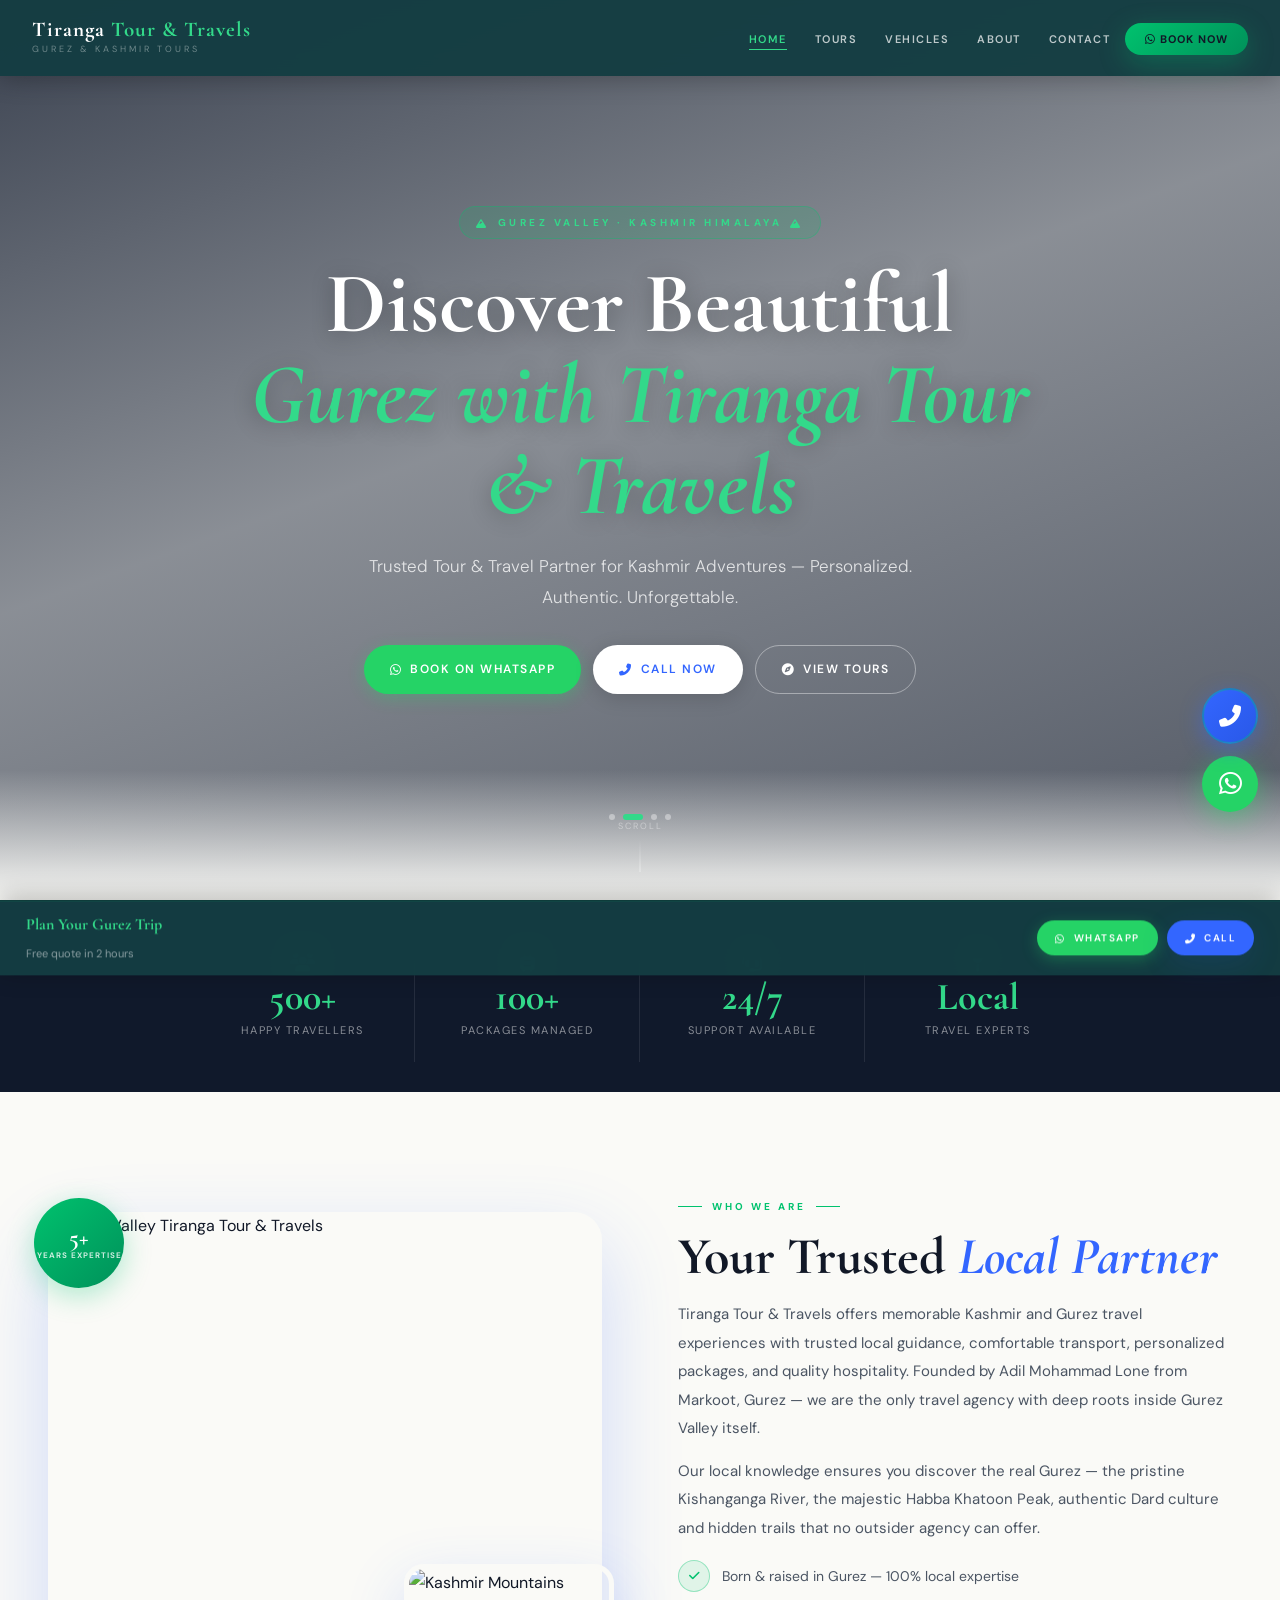
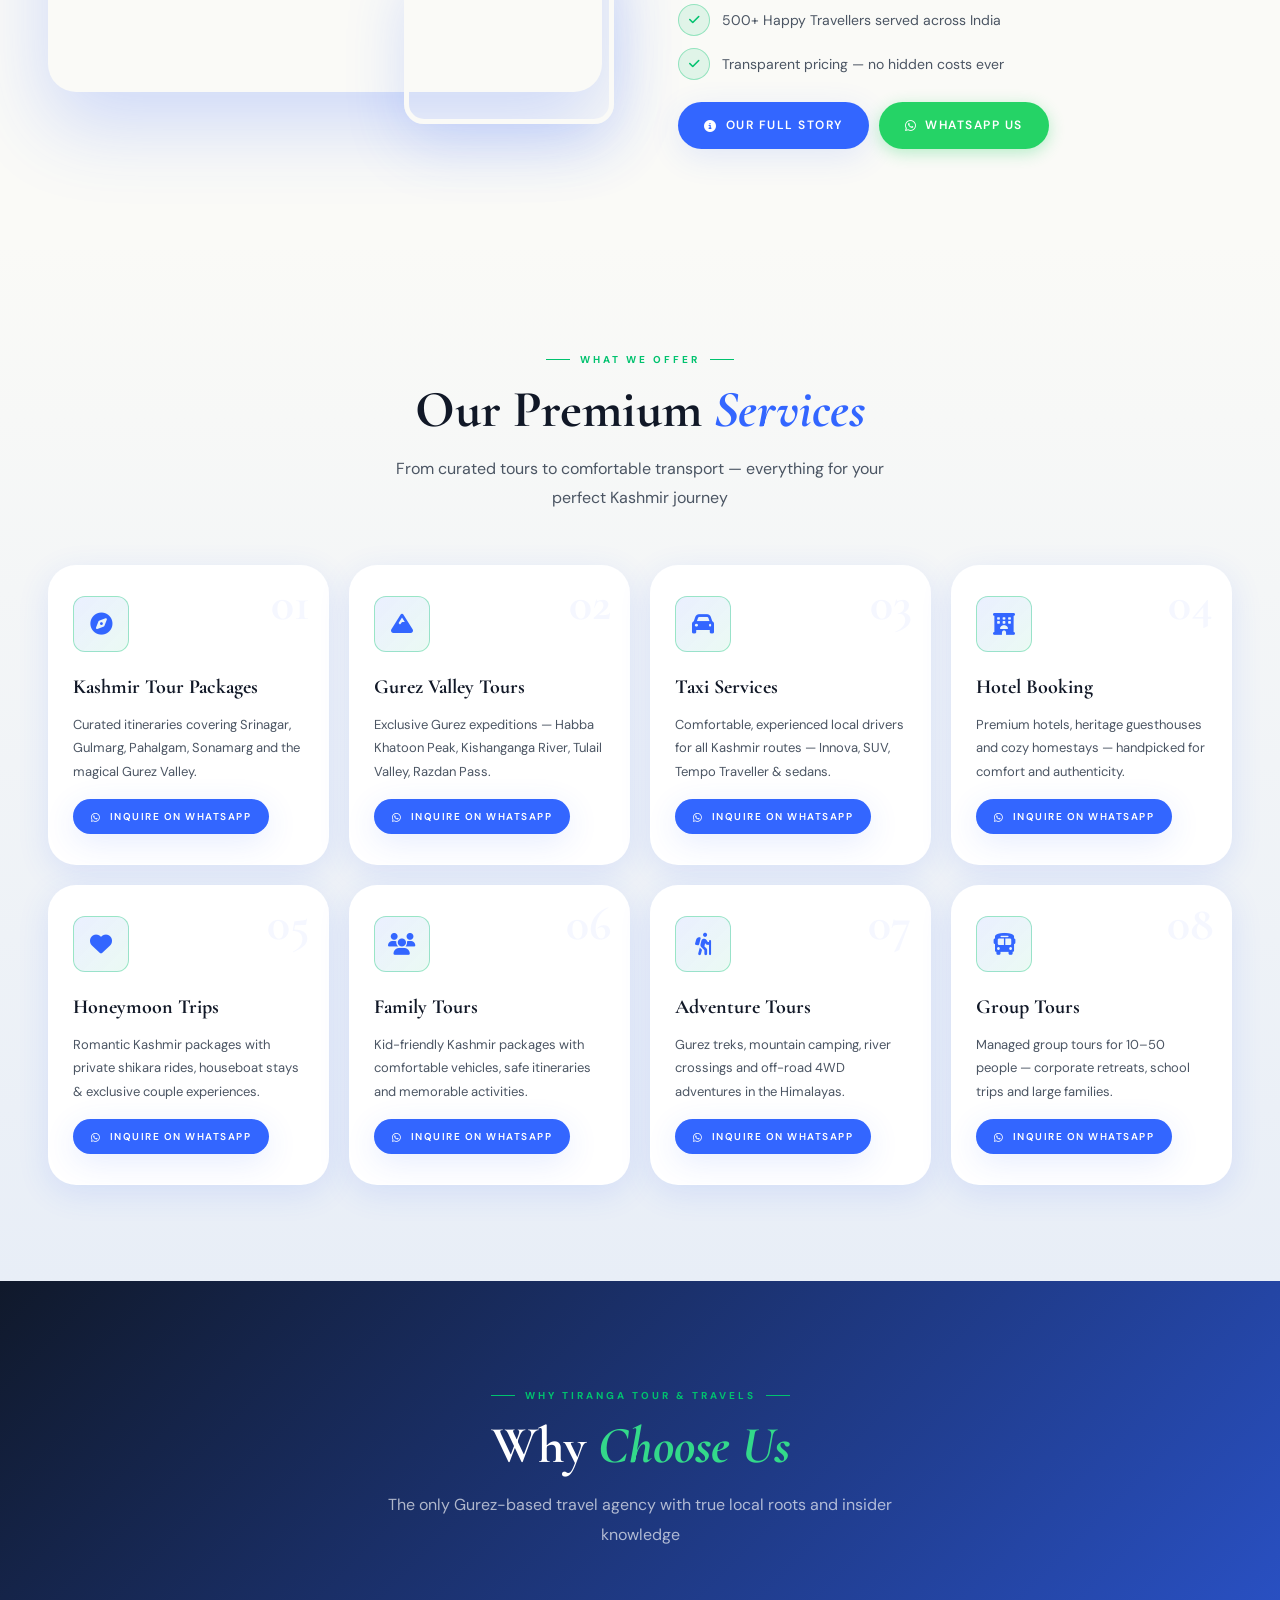
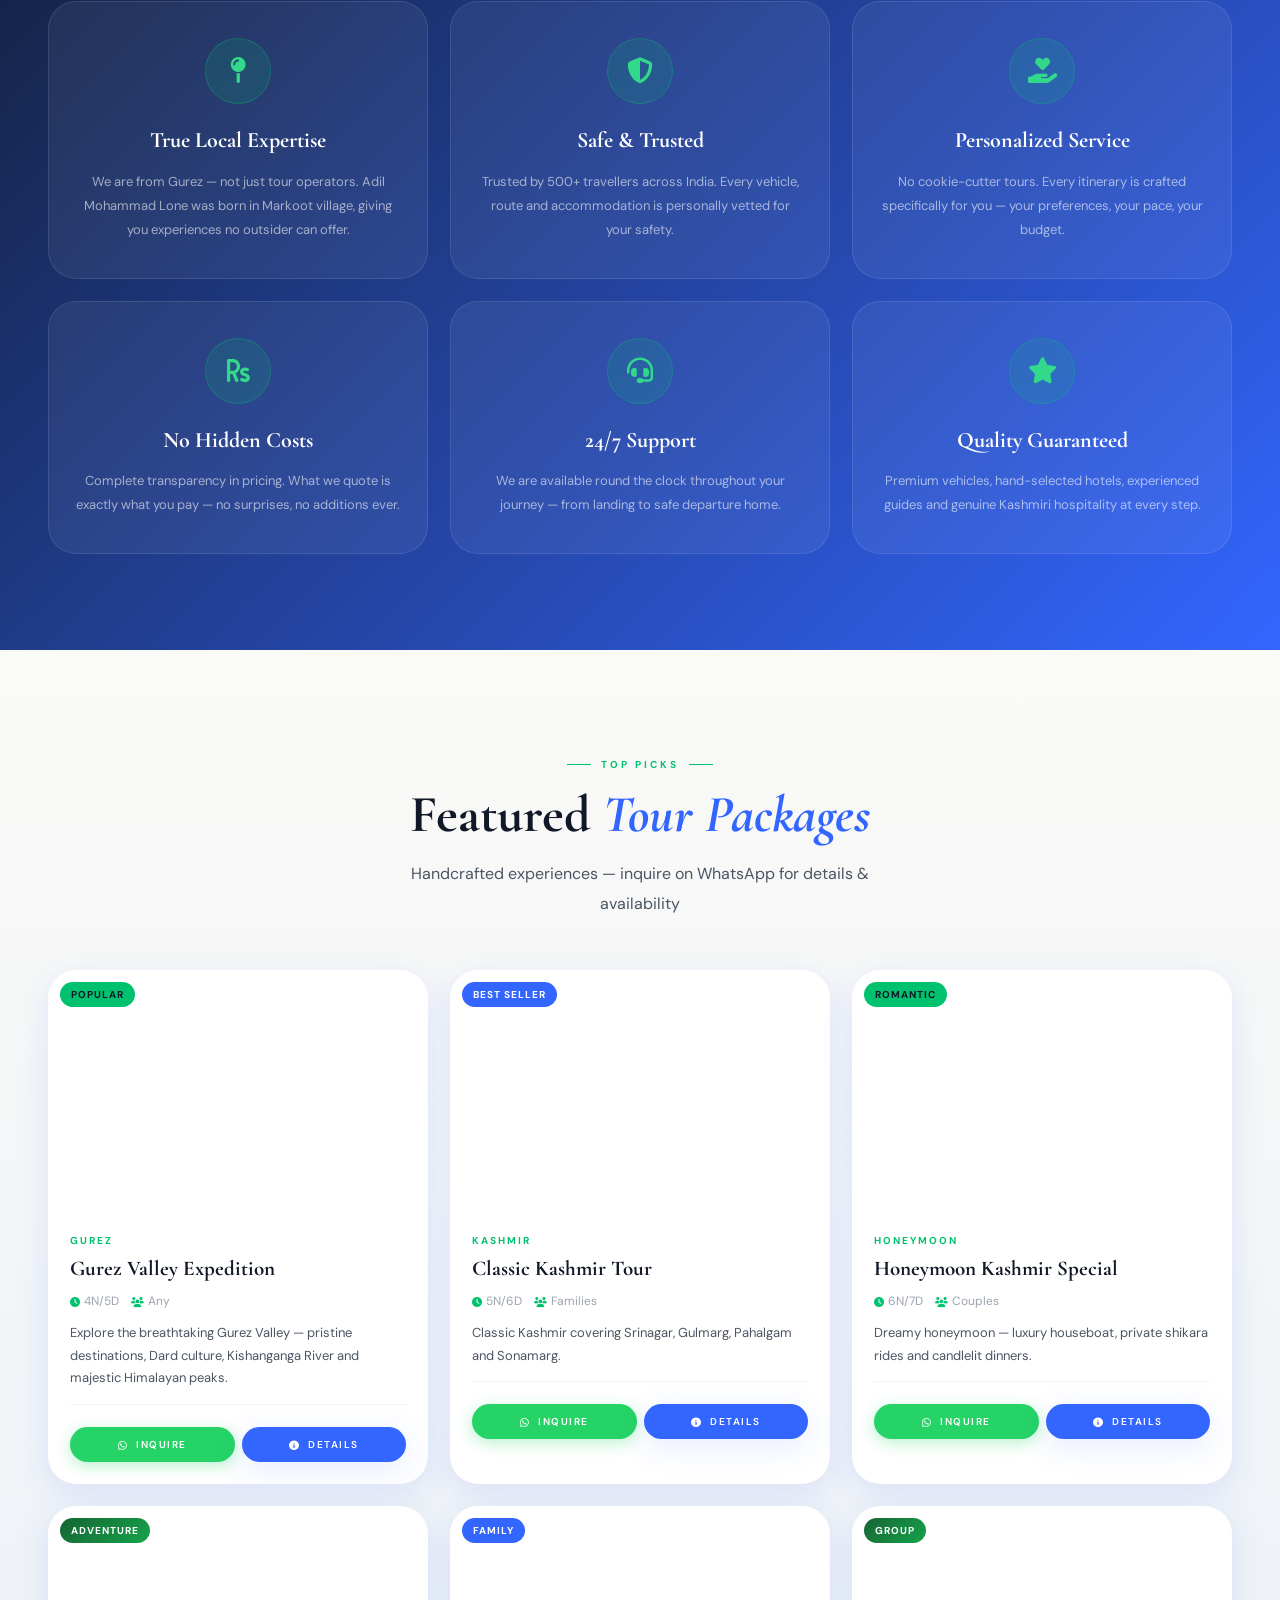
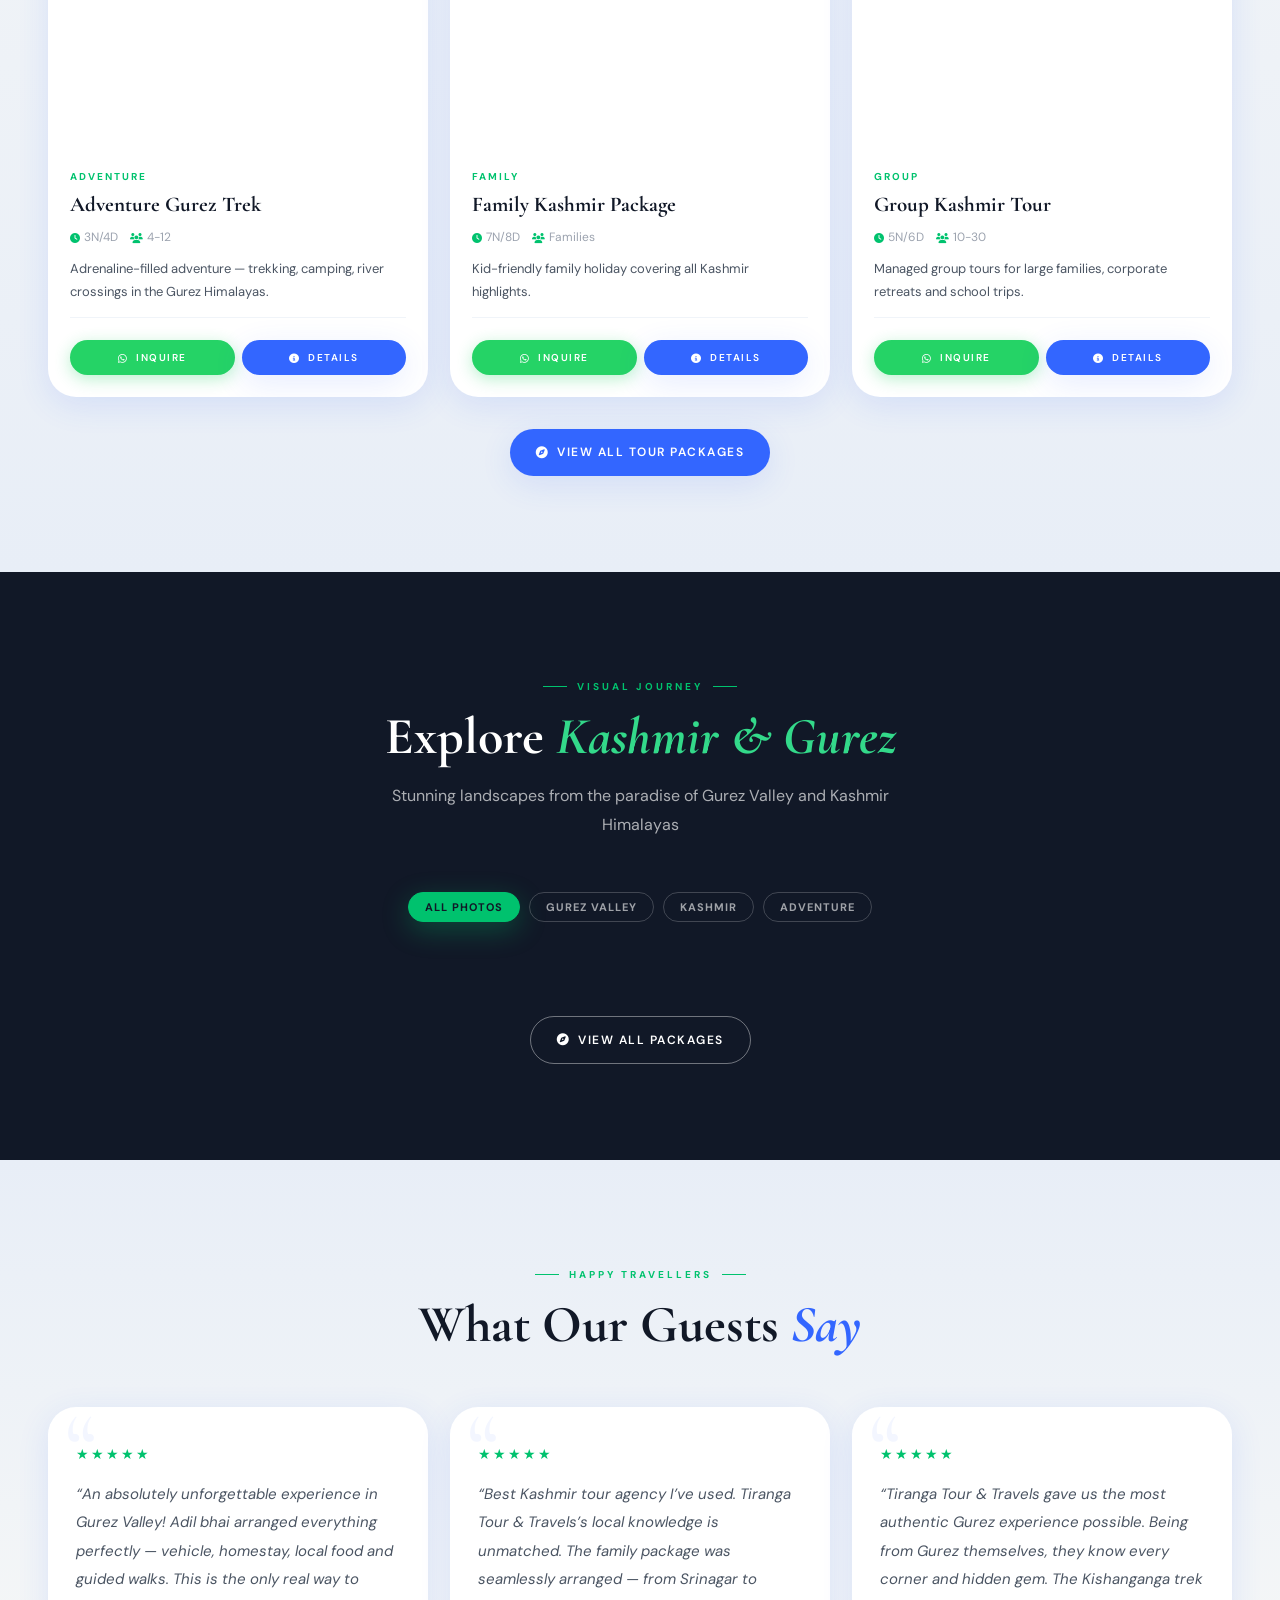
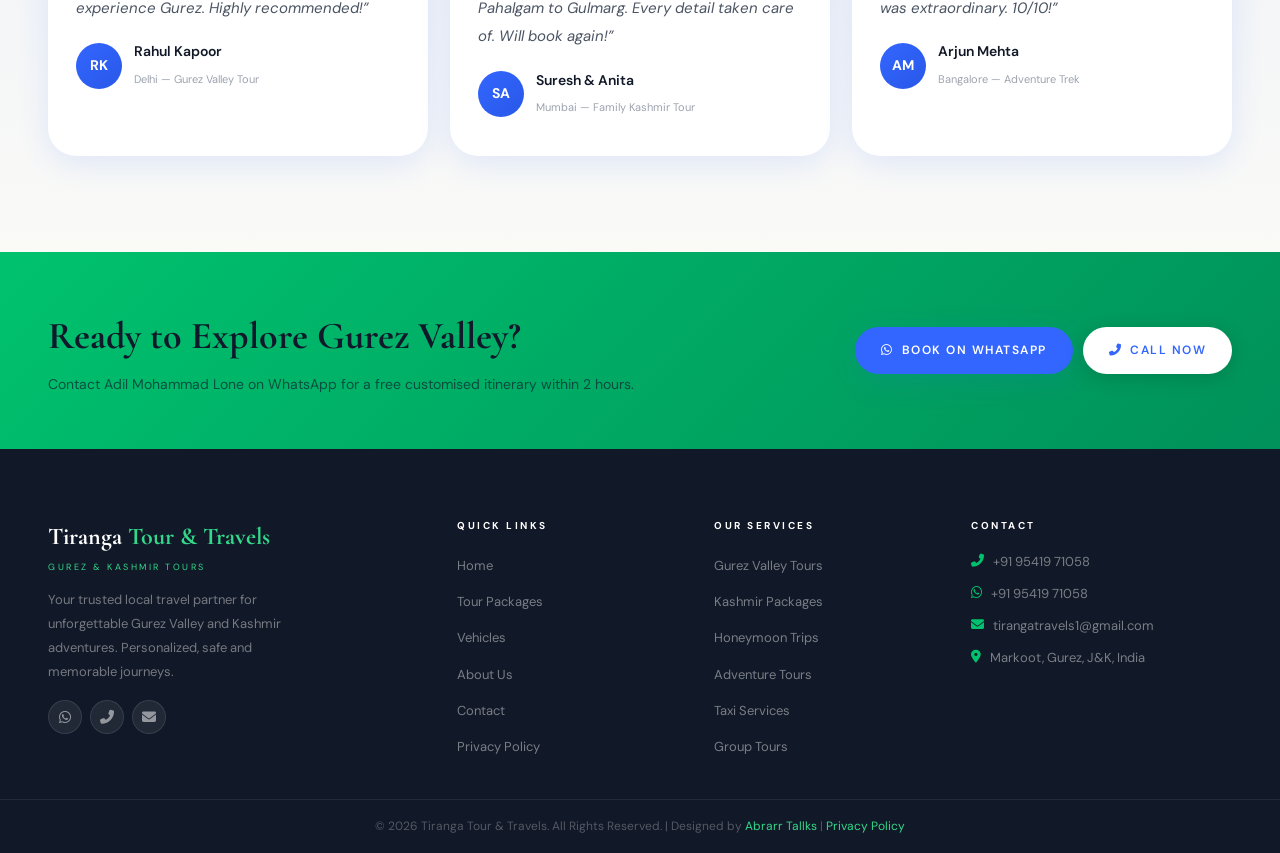
==== index.html @ 7d872a72 "Add files via upload" ====
<!DOCTYPE html>
<html lang="en">
<head>
<meta charset="UTF-8"/>
<meta name="google-site-verification" content="Ntysfg0REBd3hA26ln-rjFmcVP-S82gFwpLmCrUoVBM" />
<meta name="viewport" content="width=device-width,initial-scale=1.0,viewport-fit=cover"/>
<title>Tiranga Tour &amp; Travels – Gurez Valley & Kashmir Tour Packages | Adil Mohammad Lone</title>
<meta name="description" content="Tiranga Tour &amp; Travels offers premium Gurez Valley and Kashmir tour packages, taxi services by Adil Mohammad Lone. Call +91 9541971058. Markoot, Gurez J&K."/>
<link rel="canonical" href="https://tirangatourandtravels.com"/>
<meta property="og:title" content="Tiranga Tour &amp; Travels – Gurez Valley & Kashmir Tour Packages | Adil Mohammad Lone"/>
<meta property="og:description" content="Tiranga Tour &amp; Travels offers premium Gurez Valley and Kashmir tour packages, taxi services by Adil Mohammad Lone. Call +91 9541971058. Markoot, Gurez J&K."/>
<meta property="og:image" content="https://images.unsplash.com/photo-1626714638456-5f14c9427ad4?w=1200&q=80"/>
<link rel="icon" type="image/png" href="favicon.png"/>
<link rel="preconnect" href="https://fonts.googleapis.com"/>
<link href="https://fonts.googleapis.com/css2?family=Cormorant+Garamond:ital,wght@0,400;0,600;0,700;1,400;1,600&family=DM+Sans:wght@300;400;500;600;700&display=swap" rel="stylesheet"/>
<link rel="stylesheet" href="https://cdnjs.cloudflare.com/ajax/libs/font-awesome/6.5.0/css/all.min.css"/>
<link rel="stylesheet" href="style.css"/>
  
</head>
<body><div id="pageLoader"><div class="loader-brand">Tiranga<span> Tour &amp; Travels</span></div><div class="loader-orbit"></div></div><nav id="nav" class="solid">
  <div class="nav-wrap">
    <a href="index.html" class="nav-brand">
      <div class="nav-brand-name">Tiranga<span> Tour &amp; Travels</span></div>
      <div class="nav-brand-sub">Gurez &amp; Kashmir Tours</div>
    </a>
    <ul class="nav-links" id="navLinks">
      <li><a href="index.html" class="active">Home</a></li>
      <li><a href="tours.html">Tours</a></li>
      <li><a href="cars.html">Vehicles</a></li>
      <li><a href="about.html">About</a></li>
      <li><a href="contact.html">Contact</a></li>
      <li><a href="https://wa.me/919541971058?text=Hi%20Tiranga%20Tour%20%26%20Travels!%20I%20want%20to%20enquire%20about%20a%20Kashmir%2FGurez%20trip." target="_blank" class="nav-cta"><i class="fab fa-whatsapp"></i> Book Now</a></li>
    </ul>
    <button class="nav-hbg" id="navHbg" aria-label="Menu"><span></span><span></span><span></span></button>
  </div>
</nav>
<!-- HERO -->
<section class="hero" id="home">
  <div class="h-slide on" style="position:absolute;inset:0;background:url('https://images.unsplash.com/photo-1566837497312-7be7830ae9b1?q=80&w=1074&auto=format&fit=crop&ixlib=rb-4.1.0&ixid=M3wxMjA3fDB8MHxwaG90by1wYWdlfHx8fGVufDB8fHx8fA%3D%3D=90') center 35%/cover;transition:opacity 1.4s ease"></div>
  <div class="h-slide" style="position:absolute;inset:0;background:url('https://images.unsplash.com/photo-1609115452706-76f80756dbf0?q=80&w=1176&auto=format&fit=crop&ixlib=rb-4.1.0&ixid=M3wxMjA3fDB8MHxwaG90by1wYWdlfHx8fGVufDB8fHx8fA%3D%3D=90') center/cover;opacity:0;transition:opacity 1.4s ease"></div>
  <div class="h-slide" style="position:absolute;inset:0;background:url('https://images.unsplash.com/photo-1644979623216-8229a2686299?q=80&w=1170&auto=format&fit=crop&ixlib=rb-4.1.0&ixid=M3wxMjA3fDB8MHxwaG90by1wYWdlfHx8fGVufDB8fHx8fA%3D%3D=90') center/cover;opacity:0;transition:opacity 1.4s ease"></div>
  <div class="h-slide" style="position:absolute;inset:0;background:url('https://images.unsplash.com/photo-1644970149898-8bfa995e54b7?q=80&w=1170&auto=format&fit=crop&ixlib=rb-4.1.0&ixid=M3wxMjA3fDB8MHxwaG90by1wYWdlfHx8fGVufDB8fHx8fA%3D%3D=90') center/cover;opacity:0;transition:opacity 1.4s ease"></div>
  <div class="hero-ov"></div>
  <div class="hero-bot"></div>
  <div class="hero-cnt">
    <div class="hero-eyebrow"><i class="fas fa-mountain"></i> Gurez Valley &middot; Kashmir Himalaya <i class="fas fa-mountain"></i></div>
    <h1 class="hero-title">Discover Beautiful<em>Gurez with Tiranga Tour &amp; Travels</em></h1>
    <p class="hero-sub">Trusted Tour &amp; Travel Partner for Kashmir Adventures &mdash; Personalized. Authentic. Unforgettable.</p>
    <div class="hero-btns">
      <a href="https://wa.me/919541971058?text=Hi%20Tiranga%20Tour%20%26%20Travels!%20I%20want%20to%20enquire%20about%20a%20Kashmir%2FGurez%20trip." target="_blank" class="btn btn-wa"><i class="fab fa-whatsapp"></i> Book on WhatsApp</a>
      <a href="tel:+919541971058" class="btn btn-white"><i class="fas fa-phone-alt"></i> Call Now</a>
      <a href="tours.html" class="btn btn-outline"><i class="fas fa-compass"></i> View Tours</a>
    </div>
  </div>
  <div id="heroDots" style="position:absolute;bottom:clamp(44px,7vw,80px);left:50%;transform:translateX(-50%);z-index:3;display:flex;gap:8px"></div>
  <div class="hero-scroll"><span>Scroll</span><div class="hero-scroll-dot"></div></div>
</section>
<style>
.h-dot{width:6px;height:6px;border-radius:50%;background:rgba(255,255,255,.38);cursor:pointer;transition:all .32s;border:none;padding:0}
.h-dot.on{background:var(--gold-light);width:20px;border-radius:3px}
</style>

<!-- TRUST STRIP -->
<div class="trust-strip">
  <div class="wrap">
    <div class="trust-grid">
      <div class="trust-item rv"><i class="fas fa-users trust-icon"></i><span class="trust-num count" data-to="500">0</span><span class="trust-lbl">Happy Travellers</span></div>
      <div class="trust-item rv"><i class="fas fa-suitcase-rolling trust-icon"></i><span class="trust-num count" data-to="100">0</span><span class="trust-lbl">Packages Managed</span></div>
      <div class="trust-item rv"><i class="fas fa-headset trust-icon"></i><span class="trust-num">24/7</span><span class="trust-lbl">Support Available</span></div>
      <div class="trust-item rv"><i class="fas fa-map-pin trust-icon"></i><span class="trust-num">Local</span><span class="trust-lbl">Travel Experts</span></div>
    </div>
  </div>
</div>

<!-- ABOUT SNIPPET -->
<section class="sec" id="about">
  <div class="wrap">
    <div class="about-grid">
      <div class="about-imgs rvl">
        <div class="about-main"><img src="https://images.unsplash.com/photo-1590030951421-70ef3d705755?q=80&w=764&auto=format&fit=crop&ixlib=rb-4.1.0&ixid=M3wxMjA3fDB8MHxwaG90by1wYWdlfHx8fGVufDB8fHx8fA%3D%3D=85" alt="Gurez Valley Tiranga Tour &amp; Travels" loading="lazy"/></div>
        <div class="about-sm"><img src="https://images.unsplash.com/photo-1584732200355-486a95263014?q=80&w=1170&auto=format&fit=crop&ixlib=rb-4.1.0&ixid=M3wxMjA3fDB8MHxwaG90by1wYWdlfHx8fGVufDB8fHx8fA%3D%3D=80" alt="Kashmir Mountains" loading="lazy"/></div>
        <div class="about-badge"><span class="about-badge-n">5+</span><span class="about-badge-t">Years Expertise</span></div>
      </div>
      <div class="rvr">
        <div class="lbl">Who We Are</div>
        <h2 class="ttl">Your Trusted <em>Local Partner</em></h2>
        <p style="font-size:clamp(13px,2vw,15px);color:var(--text2);line-height:1.9;margin-bottom:14px">Tiranga Tour &amp; Travels offers memorable Kashmir and Gurez travel experiences with trusted local guidance, comfortable transport, personalized packages, and quality hospitality. Founded by Adil Mohammad Lone from Markoot, Gurez &mdash; we are the only travel agency with deep roots inside Gurez Valley itself.</p>
        <p style="font-size:clamp(13px,2vw,15px);color:var(--text2);line-height:1.9;margin-bottom:18px">Our local knowledge ensures you discover the real Gurez &mdash; the pristine Kishanganga River, the majestic Habba Khatoon Peak, authentic Dard culture and hidden trails that no outsider agency can offer.</p>
        <div class="about-hl"><i class="fas fa-check"></i> Born &amp; raised in Gurez &mdash; 100% local expertise</div>
        <div class="about-hl"><i class="fas fa-check"></i> 500+ Happy Travellers served across India</div>
        <div class="about-hl"><i class="fas fa-check"></i> Transparent pricing &mdash; no hidden costs ever</div>
        <div style="display:flex;gap:10px;flex-wrap:wrap;margin-top:22px">
          <a href="about.html" class="btn btn-royal"><i class="fas fa-info-circle"></i> Our Full Story</a>
          <a href="https://wa.me/919541971058?text=Hi%20Tiranga%20Tour%20%26%20Travels!%20I%20want%20to%20enquire%20about%20a%20Kashmir%2FGurez%20trip." target="_blank" class="btn btn-wa"><i class="fab fa-whatsapp"></i> WhatsApp Us</a>
        </div>
      </div>
    </div>
  </div>
</section>

<!-- SERVICES -->
<section class="sec services-bg" id="services">
  <div class="wrap">
    <div class="sh c rv">
      <div class="lbl">What We Offer</div>
      <h2 class="ttl">Our Premium <em>Services</em></h2>
      <p class="sub-txt">From curated tours to comfortable transport &mdash; everything for your perfect Kashmir journey</p>
    </div>
    <div class="svc-grid">
      <div class="svc-card rv"><div class="svc-num">01</div><div class="svc-ico"><i class="fas fa-compass"></i></div><h3>Kashmir Tour Packages</h3><p>Curated itineraries covering Srinagar, Gulmarg, Pahalgam, Sonamarg and the magical Gurez Valley.</p><a href="https://wa.me/919541971058?text=Hi%20Tiranga%20Tour%20%26%20Travels!%20I%20want%20to%20enquire%20about%20a%20Kashmir%2FGurez%20trip." target="_blank" class="btn btn-royal btn-sm"><i class="fab fa-whatsapp"></i> Inquire on WhatsApp</a></div>
      <div class="svc-card rv"><div class="svc-num">02</div><div class="svc-ico"><i class="fas fa-mountain"></i></div><h3>Gurez Valley Tours</h3><p>Exclusive Gurez expeditions &mdash; Habba Khatoon Peak, Kishanganga River, Tulail Valley, Razdan Pass.</p><a href="https://wa.me/919541971058?text=Hi%20Tiranga%20Tour%20%26%20Travels!%20I%20want%20to%20enquire%20about%20a%20Kashmir%2FGurez%20trip." target="_blank" class="btn btn-royal btn-sm"><i class="fab fa-whatsapp"></i> Inquire on WhatsApp</a></div>
      <div class="svc-card rv"><div class="svc-num">03</div><div class="svc-ico"><i class="fas fa-car"></i></div><h3>Taxi Services</h3><p>Comfortable, experienced local drivers for all Kashmir routes &mdash; Innova, SUV, Tempo Traveller &amp; sedans.</p><a href="https://wa.me/919541971058?text=Hi%20Tiranga%20Tour%20%26%20Travels!%20I%20want%20to%20enquire%20about%20a%20Kashmir%2FGurez%20trip." target="_blank" class="btn btn-royal btn-sm"><i class="fab fa-whatsapp"></i> Inquire on WhatsApp</a></div>
      <div class="svc-card rv"><div class="svc-num">04</div><div class="svc-ico"><i class="fas fa-hotel"></i></div><h3>Hotel Booking</h3><p>Premium hotels, heritage guesthouses and cozy homestays &mdash; handpicked for comfort and authenticity.</p><a href="https://wa.me/919541971058?text=Hi%20Tiranga%20Tour%20%26%20Travels!%20I%20want%20to%20enquire%20about%20a%20Kashmir%2FGurez%20trip." target="_blank" class="btn btn-royal btn-sm"><i class="fab fa-whatsapp"></i> Inquire on WhatsApp</a></div>
      <div class="svc-card rv"><div class="svc-num">05</div><div class="svc-ico"><i class="fas fa-heart"></i></div><h3>Honeymoon Trips</h3><p>Romantic Kashmir packages with private shikara rides, houseboat stays &amp; exclusive couple experiences.</p><a href="https://wa.me/919541971058?text=Hi%20Tiranga%20Tour%20%26%20Travels!%20I%20want%20to%20enquire%20about%20a%20Kashmir%2FGurez%20trip." target="_blank" class="btn btn-royal btn-sm"><i class="fab fa-whatsapp"></i> Inquire on WhatsApp</a></div>
      <div class="svc-card rv"><div class="svc-num">06</div><div class="svc-ico"><i class="fas fa-users"></i></div><h3>Family Tours</h3><p>Kid-friendly Kashmir packages with comfortable vehicles, safe itineraries and memorable activities.</p><a href="https://wa.me/919541971058?text=Hi%20Tiranga%20Tour%20%26%20Travels!%20I%20want%20to%20enquire%20about%20a%20Kashmir%2FGurez%20trip." target="_blank" class="btn btn-royal btn-sm"><i class="fab fa-whatsapp"></i> Inquire on WhatsApp</a></div>
      <div class="svc-card rv"><div class="svc-num">07</div><div class="svc-ico"><i class="fas fa-hiking"></i></div><h3>Adventure Tours</h3><p>Gurez treks, mountain camping, river crossings and off-road 4WD adventures in the Himalayas.</p><a href="https://wa.me/919541971058?text=Hi%20Tiranga%20Tour%20%26%20Travels!%20I%20want%20to%20enquire%20about%20a%20Kashmir%2FGurez%20trip." target="_blank" class="btn btn-royal btn-sm"><i class="fab fa-whatsapp"></i> Inquire on WhatsApp</a></div>
      <div class="svc-card rv"><div class="svc-num">08</div><div class="svc-ico"><i class="fas fa-bus"></i></div><h3>Group Tours</h3><p>Managed group tours for 10&ndash;50 people &mdash; corporate retreats, school trips and large families.</p><a href="https://wa.me/919541971058?text=Hi%20Tiranga%20Tour%20%26%20Travels!%20I%20want%20to%20enquire%20about%20a%20Kashmir%2FGurez%20trip." target="_blank" class="btn btn-royal btn-sm"><i class="fab fa-whatsapp"></i> Inquire on WhatsApp</a></div>
    </div>
  </div>
</section>

<!-- WHY US -->
<section class="sec why-bg" id="why">
  <div class="wrap">
    <div class="sh c rv">
      <div class="lbl" style="color:var(--gold)">Why Tiranga Tour &amp; Travels</div>
      <h2 class="ttl lt">Why <em>Choose Us</em></h2>
      <p class="sub-txt lt">The only Gurez-based travel agency with true local roots and insider knowledge</p>
    </div>
    <div class="why-grid">
      <div class="why-card rv"><div class="why-ico"><i class="fas fa-map-pin"></i></div><h3>True Local Expertise</h3><p>We are from Gurez &mdash; not just tour operators. Adil Mohammad Lone was born in Markoot village, giving you experiences no outsider can offer.</p></div>
      <div class="why-card rv"><div class="why-ico"><i class="fas fa-shield-alt"></i></div><h3>Safe &amp; Trusted</h3><p>Trusted by 500+ travellers across India. Every vehicle, route and accommodation is personally vetted for your safety.</p></div>
      <div class="why-card rv"><div class="why-ico"><i class="fas fa-hand-holding-heart"></i></div><h3>Personalized Service</h3><p>No cookie-cutter tours. Every itinerary is crafted specifically for you &mdash; your preferences, your pace, your budget.</p></div>
      <div class="why-card rv"><div class="why-ico"><i class="fas fa-rupee-sign"></i></div><h3>No Hidden Costs</h3><p>Complete transparency in pricing. What we quote is exactly what you pay &mdash; no surprises, no additions ever.</p></div>
      <div class="why-card rv"><div class="why-ico"><i class="fas fa-headset"></i></div><h3>24/7 Support</h3><p>We are available round the clock throughout your journey &mdash; from landing to safe departure home.</p></div>
      <div class="why-card rv"><div class="why-ico"><i class="fas fa-star"></i></div><h3>Quality Guaranteed</h3><p>Premium vehicles, hand-selected hotels, experienced guides and genuine Kashmiri hospitality at every step.</p></div>
    </div>
  </div>
</section>

<!-- FEATURED TOURS -->
<section class="sec services-bg" id="tours-preview">
  <div class="wrap">
    <div class="sh c rv">
      <div class="lbl">Top Picks</div>
      <h2 class="ttl">Featured <em>Tour Packages</em></h2>
      <p class="sub-txt">Handcrafted experiences &mdash; inquire on WhatsApp for details &amp; availability</p>
    </div>
    <div class="tour-grid" id="toursGrid"></div>
    <div style="text-align:center;margin-top:32px" class="rv">
      <a href="tours.html" class="btn btn-royal"><i class="fas fa-compass"></i> View All Tour Packages</a>
    </div>
  </div>
</section>

<!-- GALLERY -->
<section class="sec gallery-bg" id="gallery">
  <div class="wrap">
    <div class="sh c rv">
      <div class="lbl" style="color:var(--gold)">Visual Journey</div>
      <h2 class="ttl lt">Explore <em>Kashmir &amp; Gurez</em></h2>
      <p class="sub-txt lt">Stunning landscapes from the paradise of Gurez Valley and Kashmir Himalayas</p>
    </div>
    <div class="gal-filter rv" id="galFilters">
      <button class="gal-btn on" data-cat="all">All Photos</button>
      <button class="gal-btn" data-cat="gurez">Gurez Valley</button>
      <button class="gal-btn" data-cat="kashmir">Kashmir</button>
      <button class="gal-btn" data-cat="adventure">Adventure</button>
    </div>
    <div class="gal-grid" id="galGrid">
      <div style="padding:40px;text-align:center;color:rgba(255,255,255,.5)"><i class="fas fa-spinner fa-spin" style="font-size:24px"></i></div>
    </div>
    <div style="text-align:center;margin-top:26px" class="rv">
      <a href="tours.html" class="btn btn-outline" style="border-color:rgba(255,255,255,.4)"><i class="fas fa-compass"></i> View All Packages</a>
    </div>
  </div>
</section>
<div class="lb" id="lb">
  <button class="lb-x" id="lbClose"><i class="fas fa-times"></i></button>
  <button class="lb-nav lb-prev" id="lbPrev"><i class="fas fa-chevron-left"></i></button>
  <img id="lbImg" src="" alt="Gallery"/>
  <p class="lb-cap" id="lbCap"></p>
  <button class="lb-nav lb-next" id="lbNext"><i class="fas fa-chevron-right"></i></button>
</div>

<!-- TESTIMONIALS -->
<section class="sec testi-bg">
  <div class="wrap">
    <div class="sh c rv"><div class="lbl">Happy Travellers</div><h2 class="ttl">What Our Guests <em>Say</em></h2></div>
    <div class="testi-grid">
      <div class="testi-card rv">
        <div class="testi-stars">&#9733;&#9733;&#9733;&#9733;&#9733;</div>
        <p>&ldquo;An absolutely unforgettable experience in Gurez Valley! Adil bhai arranged everything perfectly &mdash; vehicle, homestay, local food and guided walks. This is the only real way to experience Gurez. Highly recommended!&rdquo;</p>
        <div class="testi-auth"><div class="testi-av">RK</div><div><strong>Rahul Kapoor</strong><span>Delhi &mdash; Gurez Valley Tour</span></div></div>
      </div>
      <div class="testi-card rv">
        <div class="testi-stars">&#9733;&#9733;&#9733;&#9733;&#9733;</div>
        <p>&ldquo;Best Kashmir tour agency I&rsquo;ve used. Tiranga Tour &amp; Travels&rsquo;s local knowledge is unmatched. The family package was seamlessly arranged &mdash; from Srinagar to Pahalgam to Gulmarg. Every detail taken care of. Will book again!&rdquo;</p>
        <div class="testi-auth"><div class="testi-av">SA</div><div><strong>Suresh &amp; Anita</strong><span>Mumbai &mdash; Family Kashmir Tour</span></div></div>
      </div>
      <div class="testi-card rv">
        <div class="testi-stars">&#9733;&#9733;&#9733;&#9733;&#9733;</div>
        <p>&ldquo;Tiranga Tour &amp; Travels gave us the most authentic Gurez experience possible. Being from Gurez themselves, they know every corner and hidden gem. The Kishanganga trek was extraordinary. 10/10!&rdquo;</p>
        <div class="testi-auth"><div class="testi-av">AM</div><div><strong>Arjun Mehta</strong><span>Bangalore &mdash; Adventure Trek</span></div></div>
      </div>
    </div>
  </div>
</section>

<!-- CTA STRIP -->
<div class="cta-strip">
  <div class="wrap">
    <div class="cta-inner">
      <div><h2>Ready to Explore Gurez Valley?</h2><p>Contact Adil Mohammad Lone on WhatsApp for a free customised itinerary within 2 hours.</p></div>
      <div class="cta-btns">
        <a href="https://wa.me/919541971058?text=Hi%20Tiranga%20Tour%20%26%20Travels!%20I%20want%20to%20enquire%20about%20a%20Kashmir%2FGurez%20trip." target="_blank" class="btn btn-royal"><i class="fab fa-whatsapp"></i> Book on WhatsApp</a>
        <a href="tel:+919541971058" class="btn btn-white"><i class="fas fa-phone-alt"></i> Call Now</a>
      </div>
    </div>
  </div>
</div>
<footer>
  <div class="ft"><div class="wrap"><div class="ft-grid">
    <div>
      <div class="ft-brand-name">Tiranga<span> Tour &amp; Travels</span></div>
      <div class="ft-brand-tag">Gurez &amp; Kashmir Tours</div>
      <p class="ft-about">Your trusted local travel partner for unforgettable Gurez Valley and Kashmir adventures. Personalized, safe and memorable journeys.</p>
      <div class="ft-soc">
        <a href="https://wa.me/919541971058?text=Hi%20Tiranga%20Tour%20%26%20Travels!%20I%20want%20to%20enquire%20about%20a%20Kashmir%2FGurez%20trip." target="_blank"><i class="fab fa-whatsapp"></i></a>
        <a href="tel:+919541971058"><i class="fas fa-phone-alt"></i></a>
        <a href="mailto:tirangatravels1@gmail.com"><i class="fas fa-envelope"></i></a>
      </div>
    </div>
    <div class="ft-col"><h4>Quick Links</h4><ul>
      <li><a href="index.html">Home</a></li>
      <li><a href="tours.html">Tour Packages</a></li>
      <li><a href="cars.html">Vehicles</a></li>
      <li><a href="about.html">About Us</a></li>
      <li><a href="contact.html">Contact</a></li>
      <li><a href="privacy.html">Privacy Policy</a></li>
    </ul></div>
    <div class="ft-col"><h4>Our Services</h4><ul>
      <li><a href="tours.html">Gurez Valley Tours</a></li>
      <li><a href="tours.html">Kashmir Packages</a></li>
      <li><a href="tours.html">Honeymoon Trips</a></li>
      <li><a href="tours.html">Adventure Tours</a></li>
      <li><a href="cars.html">Taxi Services</a></li>
      <li><a href="tours.html">Group Tours</a></li>
    </ul></div>
    <div class="ft-col"><h4>Contact</h4>
      <div class="ft-ci"><i class="fas fa-phone-alt"></i><a href="tel:+919541971058">+91 95419 71058</a></div>
      <div class="ft-ci"><i class="fab fa-whatsapp"></i><a href="https://wa.me/919541971058?text=Hi%20Tiranga%20Tour%20%26%20Travels!%20I%20want%20to%20enquire%20about%20a%20Kashmir%2FGurez%20trip.">+91 95419 71058</a></div>
      <div class="ft-ci"><i class="fas fa-envelope"></i><a href="mailto:tirangatravels1@gmail.com">tirangatravels1@gmail.com</a></div>
      <div class="ft-ci"><i class="fas fa-map-marker-alt"></i><span>Markoot, Gurez, J&amp;K, India</span></div>
    </div>
  </div></div></div>
  <div class="fb"><div class="wrap">&copy; 2026 Tiranga Tour &amp; Travels. All Rights Reserved. | Designed by <a href="#">Abrarr Tallks</a> | <a href="privacy.html">Privacy Policy</a></div></div>
</footer>
<a href="https://wa.me/919541971058?text=Hi%20Tiranga%20Tour%20%26%20Travels!%20I%20want%20to%20enquire%20about%20a%20Kashmir%2FGurez%20trip." target="_blank" class="wa-float" aria-label="WhatsApp"><i class="fab fa-whatsapp"></i><span class="wa-tip">Chat with us!</span></a>
<a href="tel:+919541971058" class="call-float" aria-label="Call"><i class="fas fa-phone-alt"></i><span class="call-tip">+91 95419 71058</span></a>
<button class="sct" id="sct"><i class="fas fa-chevron-up"></i></button>
<div class="toast" id="toast"></div>
<div class="sbb" id="sbb">
  <div class="sbb-txt"><strong>Plan Your Gurez Trip</strong><span>Free quote in 2 hours</span></div>
  <div class="sbb-btns">
    <a href="https://wa.me/919541971058?text=Hi%20Tiranga%20Tour%20%26%20Travels!%20I%20want%20to%20enquire%20about%20a%20Kashmir%2FGurez%20trip." target="_blank" class="btn btn-wa btn-sm"><i class="fab fa-whatsapp"></i> WhatsApp</a>
    <a href="tel:+919541971058" class="btn btn-royal btn-sm"><i class="fas fa-phone-alt"></i> Call</a>
  </div>
</div>
<div class="tmo" id="tmo">
  <div class="tmb">
    <button class="tm-close" id="tmClose" onclick="closeTourModal()"><i class="fas fa-times"></i></button>
    <div class="tmi"><img id="tmoImg" src="" alt="Tour"/></div>
    <div class="tm-body" id="tmBody"></div>
  </div>
</div>
<script src="script.js"></script>
</body>
</html>
---- style.css ----
/* ================================================================
   TRIPORBIT — Premium Travel Website Design System
   Royal Blue · Gold · Deep Navy · Glassmorphism
   ================================================================ */
@import url('https://fonts.googleapis.com/css2?family=Cormorant+Garamond:ital,wght@0,400;0,600;0,700;1,400;1,600&family=DM+Sans:wght@300;400;500;600;700&display=swap');

:root {
  /* Brand accent colors — Tiranga Tour & Travels */
  --primary:       #3366FF;
  --primary-hover: #2958E8;
  --secondary:     #00C26E;
  --dark:          #10192B;
  --dark-2:        #121C30;
  --navbar:        #143D43;
  --card:          #ffffff;
  --text-light:    #4b5563;
  --whatsapp:      #25D366;

  /* Legacy color aliases (mapped to brand palette above) */
  --royal:      var(--primary);
  --royal-dark: var(--dark);
  --royal-mid:  var(--primary-hover);
  --sky:        #5C85FF;
  --gold:       var(--secondary);
  --gold-light: #33D98A;
  --gold-pale:  rgba(0,194,110,.12);
  --white:      #ffffff;
  --cream:      #fafaf7;
  --charcoal:   #111827;
  --mist:       #f0f4f9;
  --text:       #111827;
  --text2:      #4b5563;
  --text3:      #9ca3af;
  --border:     rgba(51,102,255,.14);
  --border2:    rgba(0,194,110,.35);

  /* Shadows */
  --sh-sm:   0 2px 12px rgba(51,102,255,.08);
  --sh-md:   0 8px 32px rgba(51,102,255,.12);
  --sh-lg:   0 20px 60px rgba(51,102,255,.18);
  --sh-xl:   0 32px 80px rgba(51,102,255,.22);
  --sh-gold: 0 8px 28px rgba(0,194,110,.3);

  /* Radii */
  --r-sm: 6px; --r-md: 12px; --r-lg: 20px; --r-xl: 28px; --r-2xl: 40px;

  /* Transitions */
  --ease: all .32s cubic-bezier(.4,0,.2,1);

  /* Nav */
  --nav-h: 76px;
}

/* ── RESET ─────────────────────────────────────────────── */
*,*::before,*::after { box-sizing: border-box; margin: 0; padding: 0; }
html { scroll-behavior: smooth; font-size: 16px; -webkit-text-size-adjust: 100%; }
body {
  font-family: 'DM Sans', sans-serif;
  background: var(--cream);
  color: var(--text);
  overflow-x: hidden;
  line-height: 1.7;
  -webkit-font-smoothing: antialiased;
}
a { text-decoration: none; color: inherit; }
ul { list-style: none; }
img { display: block; max-width: 100%; height: auto; }
button { cursor: pointer; border: none; font-family: inherit; }
input, select, textarea { font-family: inherit; }

/* ── LOADER ─────────────────────────────────────────────── */
#pageLoader {
  position: fixed; inset: 0; z-index: 9999;
  background: var(--royal-dark);
  display: flex; flex-direction: column;
  align-items: center; justify-content: center;
  gap: 20px; transition: opacity .6s, visibility .6s;
}
#pageLoader.out { opacity: 0; visibility: hidden; pointer-events: none; }
.loader-brand {
  font-family: 'Cormorant Garamond', serif;
  font-size: clamp(22px, 5vw, 38px);
  font-weight: 700; color: var(--white);
  letter-spacing: 1.5px;
  text-align: center;
}
.loader-brand span { color: var(--gold-light); }
.loader-orbit {
  width: 44px; height: 44px;
  border: 3px solid rgba(255,255,255,.1);
  border-top-color: var(--gold-light);
  border-radius: 50%;
  animation: spin 1s linear infinite;
}
@keyframes spin { to { transform: rotate(360deg); } }

/* ── NAVBAR ─────────────────────────────────────────────── */
#nav {
  position: fixed; top: 0; left: 0; right: 0; z-index: 900;
  height: var(--nav-h);
  transition: background .35s, box-shadow .35s, height .3s;
}
#nav.solid {
  background: rgba(20,61,67,.97);
  backdrop-filter: blur(20px);
  box-shadow: 0 2px 24px rgba(0,0,0,.28);
}
#nav.sc { height: 62px; }
.nav-wrap {
  max-width: 1280px; margin: 0 auto;
  padding: 0 clamp(16px,3vw,32px);
  display: flex; align-items: center;
  justify-content: space-between; height: 100%;
}
.nav-brand {
  display: flex; flex-direction: column;
  z-index: 901; position: relative;
}
.nav-brand-name {
  font-family: 'Cormorant Garamond', serif;
  font-size: clamp(15px,2.6vw,21px);
  font-weight: 700; color: var(--white);
  letter-spacing: 1px; line-height: 1.15;
}
.nav-brand-name span { color: var(--gold-light); }
.nav-brand-sub {
  font-size: 9px; color: rgba(255,255,255,.38);
  letter-spacing: 3px; text-transform: uppercase;
}
.nav-links {
  display: flex; align-items: center; gap: 2px;
}
.nav-links a {
  font-size: 11px; font-weight: 600; letter-spacing: 1.5px;
  text-transform: uppercase; color: rgba(255,255,255,.72);
  padding: 7px 13px; border-radius: var(--r-sm);
  transition: var(--ease); position: relative;
}
.nav-links a::after {
  content: ''; position: absolute; bottom: 3px; left: 13px; right: 13px;
  height: 1px; background: var(--gold-light);
  transform: scaleX(0); transition: transform .3s;
  transform-origin: center;
}
.nav-links a:hover { color: var(--white); }
.nav-links a:hover::after, .nav-links a.active::after { transform: scaleX(1); }
.nav-links a.active { color: var(--gold-light); }
.nav-cta {
  background: linear-gradient(135deg, var(--gold), #00915A) !important;
  color: var(--charcoal) !important; font-weight: 700 !important;
  padding: 9px 20px !important; border-radius: 99px !important;
  box-shadow: var(--sh-gold) !important; letter-spacing: 1px !important;
}
.nav-cta:hover { transform: translateY(-1px); box-shadow: 0 10px 28px rgba(0,194,110,.5) !important; }
.nav-cta::after { display: none !important; }
.nav-hbg {
  display: none; flex-direction: column; gap: 5px;
  padding: 5px; z-index: 901; background: none; border: none; cursor: pointer;
}
.nav-hbg span {
  display: block; width: 22px; height: 2px;
  background: var(--white); border-radius: 2px;
  transition: var(--ease); pointer-events: none;
}
.nav-hbg.open span:nth-child(1) { transform: translateY(7px) rotate(45deg); }
.nav-hbg.open span:nth-child(2) { opacity: 0; }
.nav-hbg.open span:nth-child(3) { transform: translateY(-7px) rotate(-45deg); }

/* ── BUTTONS ─────────────────────────────────────────────── */
.btn {
  display: inline-flex; align-items: center; gap: 8px;
  font-family: 'DM Sans', sans-serif; font-weight: 600;
  font-size: 12px; letter-spacing: 1.5px; text-transform: uppercase;
  padding: 13px 26px; border-radius: 99px;
  transition: var(--ease); cursor: pointer; border: none;
  white-space: nowrap; text-decoration: none;
}
.btn-gold { background: linear-gradient(135deg, var(--gold), #00915A); color: var(--charcoal); box-shadow: var(--sh-gold); }
.btn-gold:hover { transform: translateY(-2px); box-shadow: 0 14px 36px rgba(0,194,110,.5); }
.btn-royal { background: var(--royal); color: var(--white); box-shadow: var(--sh-md); }
.btn-royal:hover { background: var(--royal-mid); transform: translateY(-2px); }
.btn-white { background: var(--white); color: var(--royal); box-shadow: 0 4px 20px rgba(0,0,0,.15); }
.btn-white:hover { transform: translateY(-2px); box-shadow: 0 8px 28px rgba(0,0,0,.2); }
.btn-outline { background: transparent; color: var(--white); border: 1.5px solid rgba(255,255,255,.4); }
.btn-outline:hover { background: rgba(255,255,255,.1); border-color: var(--gold-light); color: var(--gold-light); transform: translateY(-2px); }
.btn-wa { background: #25D366; color: var(--white); box-shadow: 0 4px 16px rgba(37,211,102,.32); }
.btn-wa:hover { background: #1eba57; transform: translateY(-2px); box-shadow: 0 8px 26px rgba(37,211,102,.45); }
.btn-sm { padding: 9px 18px; font-size: 10px; }

/* ── LAYOUT ──────────────────────────────────────────────── */
.wrap { max-width: 1240px; margin: 0 auto; padding: 0 clamp(14px,4vw,28px); }
.sec { padding: clamp(56px,10vw,96px) 0; }
.sec-sm { padding: clamp(36px,6vw,56px) 0; }

/* ── SECTION LABELS ──────────────────────────────────────── */
.lbl {
  display: inline-flex; align-items: center; gap: 10px;
  font-size: 10px; font-weight: 700; letter-spacing: 3px;
  text-transform: uppercase; color: var(--gold); margin-bottom: 12px;
}
.lbl::before, .lbl::after {
  content: ''; display: block; width: 24px; height: 1px;
  background: var(--gold); flex-shrink: 0;
}
.ttl {
  font-family: 'Cormorant Garamond', serif;
  font-size: clamp(28px,5vw,52px);
  font-weight: 700; color: var(--charcoal);
  line-height: 1.15; margin-bottom: 14px;
}
.ttl em { font-style: italic; color: var(--royal); }
.ttl.lt { color: var(--white); }
.ttl.lt em { color: var(--gold-light); }
.sub-txt {
  font-size: clamp(14px,1.8vw,16px);
  color: var(--text2); max-width: 540px; line-height: 1.85;
}
.sub-txt.lt { color: rgba(255,255,255,.65); }
.sh { margin-bottom: clamp(32px,5vw,52px); }
.sh.c { text-align: center; }
.sh.c .lbl { justify-content: center; }
.sh.c .sub-txt { margin: 0 auto; }

/* ── REVEAL ──────────────────────────────────────────────── */
.rv  { opacity: 0; transform: translateY(26px); transition: opacity .65s cubic-bezier(.4,0,.2,1), transform .65s cubic-bezier(.4,0,.2,1); }
.rvl { opacity: 0; transform: translateX(-26px); transition: opacity .65s cubic-bezier(.4,0,.2,1), transform .65s cubic-bezier(.4,0,.2,1); }
.rvr { opacity: 0; transform: translateX(26px);  transition: opacity .65s cubic-bezier(.4,0,.2,1), transform .65s cubic-bezier(.4,0,.2,1); }
.rv.in,.rvl.in,.rvr.in { opacity: 1; transform: translate(0); }

/* ── GLASSMORPHISM CARD ──────────────────────────────────── */
.glass {
  background: rgba(255,255,255,.72);
  backdrop-filter: blur(12px);
  -webkit-backdrop-filter: blur(12px);
  border: 1px solid rgba(255,255,255,.7);
  border-radius: var(--r-xl);
  box-shadow: var(--sh-md);
}
.glass-dark {
  background: rgba(16,25,43,.72);
  backdrop-filter: blur(16px);
  -webkit-backdrop-filter: blur(16px);
  border: 1px solid rgba(255,255,255,.1);
  border-radius: var(--r-xl);
}

/* ── HERO ─────────────────────────────────────────────────── */
.hero {
  position: relative; height: 100vh; min-height: 620px;
  display: flex; align-items: center; justify-content: center;
  overflow: hidden;
}
.hero-bg {
  position: absolute; inset: 0;
  background: url('https://images.unsplash.com/photo-1626714638456-5f14c9427ad4?w=1800&q=90') center/cover no-repeat;
  filter: none !important;
}
.hero-ov {
  position: absolute; inset: 0;
  background: linear-gradient(160deg,
    rgba(16,25,43,.82) 0%,
    rgba(16,25,43,.48) 45%,
    rgba(16,25,43,.72) 100%);
}
.hero-bot {
  position: absolute; bottom: 0; left: 0; right: 0; height: 130px;
  background: linear-gradient(to top, var(--cream), transparent);
  pointer-events: none;
}
.hero-cnt {
  position: relative; z-index: 2; text-align: center;
  padding: 0 clamp(16px,5vw,40px); max-width: 900px; width: 100%;
}
.hero-eyebrow {
  display: inline-flex; align-items: center; gap: 8px;
  font-size: 10px; font-weight: 700; letter-spacing: 3.5px;
  text-transform: uppercase; color: var(--gold-light);
  background: rgba(0,194,110,.14);
  border: 1px solid rgba(0,194,110,.3);
  padding: 7px 16px; border-radius: 99px; margin-bottom: 20px;
}
.hero-title {
  font-family: 'Cormorant Garamond', serif;
  font-size: clamp(38px,7.5vw,86px);
  font-weight: 700; color: var(--white);
  line-height: 1.06; margin-bottom: 18px;
  text-shadow: 0 3px 22px rgba(0,0,0,.28);
}
.hero-title em { font-style: italic; color: var(--gold-light); display: block; }
.hero-sub {
  font-size: clamp(14px,2.2vw,17px);
  color: rgba(255,255,255,.78);
  max-width: 560px; margin: 0 auto 32px;
  line-height: 1.85; font-weight: 300;
}
.hero-btns { display: flex; gap: 12px; flex-wrap: wrap; justify-content: center; }
.hero-scroll {
  position: absolute; bottom: 28px; left: 50%;
  transform: translateX(-50%); z-index: 2;
  display: flex; flex-direction: column;
  align-items: center; gap: 6px;
  color: rgba(255,255,255,.4); font-size: 9px;
  letter-spacing: 2px; text-transform: uppercase;
}
.hero-scroll-dot {
  width: 1.5px; height: 32px;
  background: linear-gradient(to bottom, transparent, rgba(255,255,255,.5));
}

/* ── TRUST STRIP ─────────────────────────────────────────── */
.trust-strip {
  background: var(--royal-dark);
  padding: clamp(20px,4vw,30px) 0;
}
.trust-grid {
  display: grid; grid-template-columns: repeat(4,1fr);
  gap: 0; max-width: 900px; margin: 0 auto;
}
.trust-item {
  text-align: center; padding: clamp(14px,3vw,22px) 14px;
  border-right: 1px solid rgba(255,255,255,.09);
  position: relative; transition: var(--ease);
}
.trust-item:last-child { border: none; }
.trust-item::after {
  content: ''; position: absolute; bottom: 0; left: 50%;
  transform: translateX(-50%); width: 0; height: 2px;
  background: var(--gold-light); transition: .4s;
}
.trust-item:hover::after { width: 60%; }
.trust-num {
  font-family: 'Cormorant Garamond', serif;
  font-size: clamp(26px,4vw,38px);
  font-weight: 700; color: var(--gold-light);
  display: block; line-height: 1;
}
.trust-lbl {
  font-size: clamp(9px,1.6vw,11px);
  color: rgba(255,255,255,.5); letter-spacing: 1.5px;
  text-transform: uppercase; margin-top: 5px; display: block;
}
.trust-icon {
  font-size: clamp(16px,2.5vw,20px);
  color: var(--gold); margin-bottom: 6px; display: block;
}

/* ── ABOUT ───────────────────────────────────────────────── */
.about-grid {
  display: grid; grid-template-columns: 1fr 1fr;
  gap: clamp(32px,6vw,80px); align-items: center;
}
.about-imgs { position: relative; padding-bottom: 32px; }
.about-main {
  border-radius: var(--r-xl); overflow: hidden;
  height: clamp(280px,45vw,480px); box-shadow: var(--sh-xl);
}
.about-main img { width: 100%; height: 100%; object-fit: cover; filter: none !important; transition: transform .5s; }
.about-main:hover img { transform: scale(1.04); }
.about-sm {
  position: absolute; bottom: 0; right: clamp(-12px,-3vw,-28px);
  width: clamp(140px,18vw,210px); height: clamp(110px,14vw,160px);
  border-radius: var(--r-lg); overflow: hidden;
  border: 5px solid var(--cream); box-shadow: var(--sh-lg);
}
.about-sm img { width: 100%; height: 100%; object-fit: cover; }
.about-badge {
  position: absolute; top: -14px; left: -14px;
  width: clamp(72px,9vw,90px); height: clamp(72px,9vw,90px);
  border-radius: 50%;
  background: linear-gradient(135deg, var(--gold), #00915A);
  display: flex; flex-direction: column; align-items: center;
  justify-content: center; box-shadow: var(--sh-gold); z-index: 2;
}
.about-badge-n {
  font-family: 'Cormorant Garamond', serif;
  font-size: clamp(18px,3vw,24px);
  font-weight: 700; color: var(--white); line-height: 1;
}
.about-badge-t {
  font-size: 8px; color: rgba(255,255,255,.8); font-weight: 700;
  letter-spacing: 1px; text-transform: uppercase; text-align: center; line-height: 1.4;
}
.about-hl {
  display: flex; align-items: center; gap: 12px;
  font-size: clamp(13px,1.8vw,14px); color: var(--text2); margin-bottom: 12px;
}
.about-hl i {
  width: 32px; height: 32px; border-radius: 50%;
  background: rgba(0,194,110,.1); border: 1px solid var(--border2);
  display: flex; align-items: center; justify-content: center;
  color: var(--gold); font-size: 12px; flex-shrink: 0;
}

/* ── SERVICES ────────────────────────────────────────────── */
.services-bg {
  background: linear-gradient(180deg, var(--cream) 0%, #e8eef7 100%);
}
.svc-grid { display: grid; grid-template-columns: repeat(4,1fr); gap: 20px; }
.svc-card {
  background: var(--card); border-radius: var(--r-xl);
  padding: clamp(22px,3vw,30px) clamp(18px,2.5vw,24px);
  box-shadow: var(--sh-md); transition: var(--ease);
  position: relative; overflow: hidden; border: 1px solid transparent;
}
.svc-card::before {
  content: ''; position: absolute; inset: 0;
  background: linear-gradient(135deg, rgba(51,102,255,.04), rgba(0,194,110,.06));
  opacity: 0; transition: var(--ease);
}
.svc-card:hover {
  transform: translateY(-8px); box-shadow: var(--sh-xl);
  border-color: rgba(0,194,110,.25);
}
.svc-card:hover::before { opacity: 1; }
.svc-ico {
  width: 56px; height: 56px; border-radius: var(--r-md);
  background: linear-gradient(135deg, rgba(51,102,255,.1), rgba(0,194,110,.08));
  border: 1px solid var(--border2);
  display: flex; align-items: center; justify-content: center;
  margin-bottom: 18px; font-size: 22px; color: var(--royal);
  transition: var(--ease);
}
.svc-card:hover .svc-ico {
  background: linear-gradient(135deg, var(--royal), var(--royal-mid));
  color: var(--white); border-color: var(--royal);
}
.svc-card h3 {
  font-family: 'Cormorant Garamond', serif;
  font-size: clamp(17px,2.2vw,20px); color: var(--charcoal); margin-bottom: 9px;
}
.svc-card p {
  font-size: 13px; color: var(--text2); line-height: 1.8; margin-bottom: 16px;
}
.svc-num {
  position: absolute; top: 14px; right: 18px;
  font-family: 'Cormorant Garamond', serif; font-size: 48px;
  font-weight: 700; color: rgba(51,102,255,.05); line-height: 1;
}

/* ── WHY US ───────────────────────────────────────────────── */
.why-bg {
  background: linear-gradient(135deg, var(--royal-dark), var(--royal));
  position: relative; overflow: hidden;
}
.why-bg::before {
  content: ''; position: absolute; inset: 0;
  background: url('https://images.unsplash.com/photo-1506905925346-21bda4d32df4?w=1200&q=20') center/cover;
  opacity: .07; filter: none;
}
.why-grid { display: grid; grid-template-columns: repeat(3,1fr); gap: 22px; position: relative; }
.why-card {
  background: rgba(255,255,255,.06);
  border: 1px solid rgba(255,255,255,.1);
  border-radius: var(--r-xl); padding: clamp(24px,3.5vw,36px) clamp(18px,2.5vw,26px);
  text-align: center; transition: var(--ease);
  position: relative; overflow: hidden;
}
.why-card::after {
  content: ''; position: absolute; bottom: 0; left: 0; right: 0; height: 3px;
  background: linear-gradient(90deg, var(--gold), var(--gold-light));
  transform: scaleX(0); transition: transform .4s; transform-origin: center;
}
.why-card:hover { transform: translateY(-6px); border-color: rgba(0,194,110,.3); background: rgba(255,255,255,.1); }
.why-card:hover::after { transform: scaleX(1); }
.why-ico {
  width: 66px; height: 66px; border-radius: 50%;
  background: rgba(0,194,110,.14); border: 1px solid rgba(0,194,110,.3);
  display: flex; align-items: center; justify-content: center;
  margin: 0 auto 18px; font-size: 26px; color: var(--gold-light);
}
.why-card h3 {
  font-family: 'Cormorant Garamond', serif;
  font-size: clamp(18px,2.5vw,22px); color: var(--white); margin-bottom: 10px;
}
.why-card p { font-size: 13px; color: rgba(255,255,255,.58); line-height: 1.85; }

/* ── GALLERY ─────────────────────────────────────────────── */
.gallery-bg { background: var(--charcoal); }
.gal-filter {
  display: flex; gap: 9px; flex-wrap: wrap;
  justify-content: center; margin-bottom: 32px;
}
.gal-btn {
  font-size: 11px; font-weight: 700; letter-spacing: 1px;
  text-transform: uppercase; padding: 7px 16px; border-radius: 99px;
  border: 1.5px solid rgba(255,255,255,.2); color: rgba(255,255,255,.6);
  background: transparent; cursor: pointer; transition: var(--ease);
  font-family: 'DM Sans', sans-serif;
}
.gal-btn:hover, .gal-btn.on {
  background: var(--gold); color: var(--charcoal);
  border-color: var(--gold); box-shadow: var(--sh-gold);
}
.gal-grid {
  columns: 3; gap: 12px; column-fill: balance;
}
.gal-item {
  break-inside: avoid; margin-bottom: 12px;
  border-radius: var(--r-lg); overflow: hidden;
  position: relative; cursor: pointer; display: block;
}
.gal-item img {
  width: 100%; display: block; transition: transform .55s; filter: none !important;
}
.gal-item:hover img { transform: scale(1.07); }
.gal-ov {
  position: absolute; inset: 0;
  background: rgba(16,25,43,0);
  display: flex; flex-direction: column;
  align-items: center; justify-content: center; gap: 7px;
  transition: var(--ease); color: var(--white);
}
.gal-ov i { font-size: 22px; opacity: 0; transform: scale(.5); transition: var(--ease); }
.gal-cap {
  font-size: 11px; font-weight: 600; opacity: 0;
  transform: translateY(6px); transition: var(--ease);
  text-transform: uppercase; letter-spacing: 1px;
  background: rgba(0,194,110,.85); padding: 3px 10px; border-radius: 99px;
}
.gal-item:hover .gal-ov { background: rgba(16,25,43,.62); }
.gal-item:hover .gal-ov i { opacity: 1; transform: scale(1); }
.gal-item:hover .gal-cap { opacity: 1; transform: translateY(0); }

/* Lightbox */
.lb {
  position: fixed; inset: 0; z-index: 9000;
  background: rgba(0,0,0,.93);
  display: none; flex-direction: column;
  align-items: center; justify-content: center;
}
.lb.open { display: flex; }
.lb img { max-width: 90vw; max-height: 80vh; border-radius: var(--r-lg); object-fit: contain; }
.lb-x {
  position: absolute; top: 18px; right: 22px;
  width: 40px; height: 40px; border-radius: 50%;
  background: rgba(255,255,255,.1); color: var(--white);
  font-size: 16px; display: flex; align-items: center;
  justify-content: center; cursor: pointer; border: none; transition: var(--ease);
}
.lb-x:hover { background: rgba(255,255,255,.2); }
.lb-nav {
  position: absolute; top: 50%; transform: translateY(-50%);
  width: 44px; height: 44px; border-radius: 50%;
  background: rgba(255,255,255,.1); color: var(--white);
  font-size: 16px; display: flex; align-items: center;
  justify-content: center; cursor: pointer; border: none; transition: var(--ease);
}
.lb-nav:hover { background: rgba(255,255,255,.2); }
.lb-prev { left: 16px; } .lb-next { right: 16px; }
.lb-cap { color: rgba(255,255,255,.6); font-size: 13px; margin-top: 14px; text-align: center; }

/* ── TESTIMONIALS ────────────────────────────────────────── */
.testi-bg { background: linear-gradient(180deg, #e8eef7 0%, var(--cream) 100%); }
.testi-grid { display: grid; grid-template-columns: repeat(3,1fr); gap: 22px; }
.testi-card {
  background: var(--card); border-radius: var(--r-xl);
  padding: clamp(24px,3.5vw,36px) clamp(20px,3vw,28px);
  box-shadow: var(--sh-md); transition: var(--ease);
  position: relative; overflow: hidden;
}
.testi-card::before {
  content: '\201C'; font-family: 'Cormorant Garamond', serif;
  font-size: 100px; color: rgba(51,102,255,.06);
  position: absolute; top: -8px; left: 16px; line-height: 1;
}
.testi-card:hover { transform: translateY(-5px); box-shadow: var(--sh-xl); }
.testi-stars { color: var(--gold); font-size: 14px; letter-spacing: 2px; margin-bottom: 13px; }
.testi-card p {
  font-size: clamp(13px,1.8vw,15px); color: var(--text2);
  line-height: 1.9; font-style: italic; margin-bottom: 18px; position: relative; z-index: 1;
}
.testi-auth { display: flex; align-items: center; gap: 12px; }
.testi-av {
  width: 46px; height: 46px; border-radius: 50%;
  background: linear-gradient(135deg, var(--royal), var(--royal-mid));
  display: flex; align-items: center; justify-content: center;
  font-weight: 700; font-size: 14px; color: var(--white); flex-shrink: 0;
}
.testi-auth strong { display: block; font-size: 14px; color: var(--charcoal); font-weight: 600; }
.testi-auth span { font-size: 11px; color: var(--text3); }

/* ── CONTACT ─────────────────────────────────────────────── */
.contact-grid { display: grid; grid-template-columns: 1fr 1.3fr; gap: clamp(28px,5vw,56px); align-items: start; }
.contact-info-card {
  background: var(--royal-dark); border-radius: var(--r-xl);
  padding: clamp(26px,4vw,36px); margin-bottom: 18px;
}
.contact-info-card h3 {
  font-family: 'Cormorant Garamond', serif; font-size: 22px;
  color: var(--white); margin-bottom: 22px;
}
.contact-info-card h3 em { font-style: italic; color: var(--gold-light); }
.ci { display: flex; gap: 13px; padding: 13px 0; border-bottom: 1px solid rgba(255,255,255,.08); }
.ci:last-of-type { border: none; }
.ci-ico {
  width: 40px; height: 40px; border-radius: var(--r-md);
  background: rgba(0,194,110,.12); border: 1px solid rgba(0,194,110,.2);
  display: flex; align-items: center; justify-content: center;
  color: var(--gold-light); font-size: 14px; flex-shrink: 0;
}
.ci-body { display: flex; flex-direction: column; gap: 2px; }
.ci-body strong { font-size: 9px; letter-spacing: 1.5px; text-transform: uppercase; color: rgba(255,255,255,.38); }
.ci-body a, .ci-body span { font-size: 13px; color: rgba(255,255,255,.75); transition: var(--ease); }
.ci-body a:hover { color: var(--gold-light); }
.social-btns { display: flex; gap: 9px; margin-top: 18px; flex-wrap: wrap; }
.soc-btn {
  width: 36px; height: 36px; border-radius: 50%;
  background: rgba(255,255,255,.07); border: 1px solid rgba(255,255,255,.1);
  display: flex; align-items: center; justify-content: center;
  font-size: 15px; color: rgba(255,255,255,.55); transition: var(--ease);
  text-decoration: none;
}
.soc-btn:hover { background: var(--gold); color: var(--charcoal); border-color: var(--gold); transform: translateY(-2px); }
.map-frame { border-radius: var(--r-lg); overflow: hidden; box-shadow: var(--sh-lg); }
.contact-form {
  background: var(--card); border-radius: var(--r-xl);
  padding: clamp(24px,3.5vw,36px); box-shadow: var(--sh-md);
}
.contact-form h3 {
  font-family: 'Cormorant Garamond', serif; font-size: clamp(20px,2.8vw,26px);
  color: var(--charcoal); margin-bottom: 4px;
}
.contact-form h3 em { font-style: italic; color: var(--royal); }
.form-sub { font-size: 13px; color: var(--text2); margin-bottom: 20px; }
.fg { margin-bottom: 14px; }
.fg label {
  display: block; font-size: 10px; font-weight: 700; letter-spacing: 1.5px;
  text-transform: uppercase; color: var(--text3); margin-bottom: 5px;
}
.fg input, .fg select, .fg textarea {
  width: 100%; padding: 11px 14px;
  border: 1.5px solid rgba(51,102,255,.13);
  border-radius: var(--r-md); font-size: 14px;
  color: var(--text); background: var(--mist);
  transition: var(--ease); outline: none;
  -webkit-appearance: none; appearance: none;
  font-family: 'DM Sans', sans-serif;
}
.fg input:focus, .fg select:focus, .fg textarea:focus {
  border-color: var(--royal); background: var(--card);
  box-shadow: 0 0 0 3px rgba(51,102,255,.1);
}
.fg textarea { resize: vertical; }
.fr { display: grid; grid-template-columns: 1fr 1fr; gap: 12px; }
.form-success {
  text-align: center; padding: 32px 16px; display: none;
}
.form-success i { font-size: 48px; color: #25D366; display: block; margin-bottom: 12px; }
.form-success h3 { font-family: 'Cormorant Garamond', serif; font-size: 24px; color: var(--charcoal); margin-bottom: 8px; }
.form-success p { color: var(--text2); font-size: 14px; margin-bottom: 18px; }

/* ── CTA STRIP ───────────────────────────────────────────── */
.cta-strip {
  background: linear-gradient(135deg, var(--gold), #00915A);
  padding: clamp(36px,6vw,52px) 0; position: relative; overflow: hidden;
}
.cta-strip::before {
  content: ''; position: absolute; inset: 0;
  background: url('https://images.unsplash.com/photo-1506905925346-21bda4d32df4?w=1200&q=20') center/cover;
  opacity: .1; filter: none;
}
.cta-inner {
  display: flex; align-items: center;
  justify-content: space-between; gap: 22px;
  flex-wrap: wrap; position: relative;
}
.cta-inner h2 {
  font-family: 'Cormorant Garamond', serif;
  font-size: clamp(22px,3.5vw,38px); color: var(--royal-dark); font-weight: 700;
}
.cta-inner p { font-size: 14px; color: rgba(16,25,43,.65); margin-top: 5px; }
.cta-btns { display: flex; gap: 10px; flex-wrap: wrap; }

/* ── TOURS PAGE SPECIFIC ─────────────────────────────────── */
.tour-grid { display: grid; grid-template-columns: repeat(3,1fr); gap: 22px; }
.tour-card {
  background: var(--card); border-radius: var(--r-xl);
  overflow: hidden; box-shadow: var(--sh-md); transition: var(--ease);
}
.tour-card:hover { transform: translateY(-8px); box-shadow: var(--sh-xl); }
.tour-img { height: clamp(180px,24vw,240px); overflow: hidden; position: relative; }
.tour-img img { width: 100%; height: 100%; object-fit: cover; filter: none !important; transition: transform .6s; }
.tour-card:hover .tour-img img { transform: scale(1.08); }
.tour-badge {
  position: absolute; top: 12px; left: 12px;
  font-size: 10px; font-weight: 700; letter-spacing: 1px;
  text-transform: uppercase; padding: 4px 11px; border-radius: 99px;
}
.badge-gold { background: var(--gold); color: var(--charcoal); }
.badge-royal { background: var(--royal); color: var(--white); }
.badge-green { background: linear-gradient(135deg,#166534,#16a34a); color: var(--white); }
.tour-body { padding: clamp(16px,2.5vw,22px); }
.tour-cat { font-size: 10px; font-weight: 700; letter-spacing: 2px; text-transform: uppercase; color: var(--gold); margin-bottom: 6px; }
.tour-body h3 {
  font-family: 'Cormorant Garamond', serif;
  font-size: clamp(17px,2.2vw,21px); color: var(--charcoal); margin-bottom: 9px; line-height: 1.3;
}
.tour-meta { display: flex; gap: 12px; margin-bottom: 10px; flex-wrap: wrap; }
.tour-meta span { font-size: 12px; color: var(--text3); display: flex; align-items: center; gap: 4px; }
.tour-meta i { color: var(--gold); font-size: 10px; }
.tour-desc { font-size: 13px; color: var(--text2); line-height: 1.75; margin-bottom: 14px; display: -webkit-box; -webkit-line-clamp: 3; -webkit-box-orient: vertical; overflow: hidden; }
.tour-footer { padding-top: 13px; border-top: 1px solid var(--mist); }
.tour-acts { display: flex; gap: 7px; margin-top: 9px; }
.tour-acts .btn { flex: 1; justify-content: center; padding: 9px 12px; font-size: 10px; }

/* Tour detail modal */
.tmo { position: fixed; inset: 0; z-index: 8000; background: rgba(16,25,43,.9); backdrop-filter: blur(6px); display: none; align-items: center; justify-content: center; padding: 16px; overflow-y: auto; }
.tmo.open { display: flex; }
.tmb { background: var(--card); border-radius: var(--r-xl); max-width: 720px; width: 100%; max-height: 92vh; overflow-y: auto; position: relative; }
.tmi { height: clamp(200px,30vw,280px); overflow: hidden; border-radius: var(--r-xl) var(--r-xl) 0 0; }
.tmi img { width: 100%; height: 100%; object-fit: cover; }
.tm-close { position: absolute; top: 12px; right: 12px; width: 36px; height: 36px; border-radius: 50%; background: rgba(255,255,255,.9); color: var(--charcoal); font-size: 13px; display: flex; align-items: center; justify-content: center; cursor: pointer; z-index: 2; border: none; transition: var(--ease); }
.tm-close:hover { background: var(--charcoal); color: var(--white); }
.tm-body { padding: clamp(18px,3vw,28px); }
.tm-body h2 { font-family: 'Cormorant Garamond', serif; font-size: clamp(22px,3.5vw,30px); color: var(--charcoal); margin-bottom: 10px; }
.tm-inc { display: flex; flex-wrap: wrap; gap: 6px; margin: 12px 0; }
.tm-inc span { font-size: 11px; background: var(--mist); color: var(--text2); padding: 4px 11px; border-radius: 99px; border: 1px solid var(--border); }
.tm-itin { margin: 14px 0; }
.itin-row { display: flex; gap: 10px; margin-bottom: 8px; }
.itin-n { width: 26px; height: 26px; border-radius: 50%; background: var(--royal); color: var(--white); font-size: 11px; font-weight: 700; display: flex; align-items: center; justify-content: center; flex-shrink: 0; }
.itin-row p { font-size: 13px; color: var(--text2); line-height: 1.7; padding-top: 3px; }
.tm-btns { display: flex; gap: 9px; flex-wrap: wrap; margin-top: 16px; }

/* ── CARS PAGE ───────────────────────────────────────────── */
.car-grid { display: grid; grid-template-columns: repeat(3,1fr); gap: 22px; }
.car-card {
  background: var(--card); border-radius: var(--r-xl);
  overflow: hidden; box-shadow: var(--sh-md); transition: var(--ease);
}
.car-card:hover { transform: translateY(-7px); box-shadow: var(--sh-xl); }
.car-img { height: clamp(160px,20vw,210px); overflow: hidden; position: relative; background: var(--mist); }
.car-img img { width: 100%; height: 100%; object-fit: cover; filter: none !important; transition: transform .5s; }
.car-card:hover .car-img img { transform: scale(1.06); }
.car-body { padding: clamp(16px,2.5vw,22px); }
.car-body h3 { font-family: 'Cormorant Garamond', serif; font-size: clamp(17px,2vw,20px); color: var(--charcoal); margin-bottom: 5px; }
.car-sub { font-size: 11px; color: var(--gold); font-weight: 700; letter-spacing: 1px; text-transform: uppercase; margin-bottom: 12px; display: block; }
.car-specs { display: flex; flex-wrap: wrap; gap: 7px; margin-bottom: 14px; }
.car-spec { font-size: 11px; background: var(--mist); color: var(--text2); padding: 4px 10px; border-radius: 99px; display: flex; align-items: center; gap: 4px; }
.car-spec i { color: var(--royal); font-size: 10px; }
.car-feat { display: inline-flex; align-items: center; gap: 5px; background: linear-gradient(135deg, var(--gold), #00915A); color: var(--charcoal); font-size: 10px; font-weight: 700; padding: 3px 10px; border-radius: 99px; margin-bottom: 10px; }

/* ── PAGE HERO (inner pages) ─────────────────────────────── */
.page-hero {
  position: relative; height: clamp(240px,38vw,360px);
  display: flex; align-items: center; justify-content: center;
  overflow: hidden; margin-top: var(--nav-h);
}
.page-hero-bg { position: absolute; inset: 0; width: 100%; height: 100%; object-fit: cover; filter: none !important; }
.page-hero-ov { position: absolute; inset: 0; background: linear-gradient(135deg, rgba(16,25,43,.88), rgba(16,25,43,.62)); }
.page-hero-cnt { position: relative; z-index: 2; text-align: center; padding: 0 clamp(16px,5vw,40px); }
.breadcrumb {
  display: flex; align-items: center; gap: 7px;
  justify-content: center; margin-bottom: 11px;
  font-size: clamp(10px,2vw,12px); color: rgba(255,255,255,.5); flex-wrap: wrap;
}
.breadcrumb a { color: rgba(255,255,255,.62); transition: var(--ease); }
.breadcrumb a:hover { color: var(--gold-light); }
.breadcrumb i { font-size: 8px; }
.page-hero-cnt h1 {
  font-family: 'Cormorant Garamond', serif;
  font-size: clamp(28px,6vw,60px); font-weight: 700;
  color: var(--white); line-height: 1.1; margin-bottom: 10px;
}
.page-hero-cnt h1 em { font-style: italic; color: var(--gold-light); }
.page-hero-cnt p { font-size: clamp(12px,2vw,14px); color: rgba(255,255,255,.7); max-width: 460px; margin: 0 auto; }

/* ── FLOATING BUTTONS ────────────────────────────────────── */
.wa-float {
  position: fixed; bottom: 88px; right: 22px; z-index: 990;
  width: 56px; height: 56px; border-radius: 50%;
  background: #25D366; color: var(--white);
  display: flex; align-items: center; justify-content: center;
  font-size: 26px; box-shadow: 0 6px 26px rgba(37,211,102,.46);
  text-decoration: none; transition: var(--ease);
  animation: wa-pulse 3s ease-in-out infinite;
}
.wa-float:hover { transform: scale(1.1); }
.wa-tip {
  position: absolute; right: 66px; top: 50%; transform: translateY(-50%);
  background: var(--charcoal); color: var(--white);
  font-size: 11px; font-weight: 600; padding: 6px 12px; border-radius: 99px;
  white-space: nowrap; opacity: 0; pointer-events: none; transition: var(--ease);
  border: 1px solid rgba(255,255,255,.1);
}
.wa-float:hover .wa-tip { opacity: 1; }
@keyframes wa-pulse {
  0%,100%{ box-shadow: 0 6px 26px rgba(37,211,102,.46), 0 0 0 0 rgba(37,211,102,.4); }
  50%{ box-shadow: 0 6px 26px rgba(37,211,102,.46), 0 0 0 14px rgba(37,211,102,0); }
}
.call-float {
  position: fixed; bottom: 156px; right: 22px; z-index: 990;
  width: 56px; height: 56px; border-radius: 50%;
  background: linear-gradient(135deg, var(--royal), var(--royal-mid));
  color: var(--white);
  display: flex; align-items: center; justify-content: center;
  font-size: 22px; box-shadow: 0 6px 22px rgba(51,102,255,.46);
  text-decoration: none; transition: var(--ease);
  border: 2px solid rgba(0,194,110,.35);
}
.call-float:hover { transform: scale(1.1); background: var(--gold); color: var(--charcoal); border-color: var(--gold); }
.call-tip {
  position: absolute; right: 66px; top: 50%; transform: translateY(-50%);
  background: var(--royal-dark); color: var(--white);
  font-size: 11px; font-weight: 600; padding: 6px 12px; border-radius: 99px;
  white-space: nowrap; opacity: 0; pointer-events: none; transition: var(--ease);
  border: 1px solid rgba(255,255,255,.1);
}
.call-float:hover .call-tip { opacity: 1; }
.sct {
  position: fixed; bottom: 22px; left: 22px; z-index: 990;
  width: 44px; height: 44px; border-radius: 50%;
  background: var(--royal-dark); color: var(--white);
  display: flex; align-items: center; justify-content: center;
  font-size: 14px; box-shadow: var(--sh-md);
  transition: var(--ease); opacity: 0; pointer-events: none; cursor: pointer; border: none;
}
.sct.show { opacity: 1; pointer-events: auto; }
.sct:hover { background: var(--gold); transform: translateY(-2px); }

/* ── STICKY BOOK BAR ─────────────────────────────────────── */
.sbb {
  position: fixed; bottom: 0; left: 0; right: 0; z-index: 800;
  background: rgba(20,61,67,.97); backdrop-filter: blur(16px);
  border-top: 1px solid rgba(0,194,110,.2);
  padding: 10px clamp(14px,4vw,26px);
  display: flex; align-items: center; justify-content: space-between; gap: 12px;
  transform: translateY(100%); transition: transform .4s ease;
  box-shadow: 0 -4px 24px rgba(0,0,0,.28);
}
.sbb.show { transform: translateY(0); }
.sbb-txt strong {
  display: block; font-family: 'Cormorant Garamond', serif;
  font-size: clamp(14px,2.5vw,16px); color: var(--gold-light);
}
.sbb-txt span { font-size: clamp(10px,1.8vw,11px); color: rgba(255,255,255,.5); }
.sbb-btns { display: flex; gap: 9px; flex-shrink: 0; }

/* ── TOAST ───────────────────────────────────────────────── */
.toast {
  position: fixed; bottom: 88px; left: 50%;
  transform: translateX(-50%) translateY(10px);
  background: var(--royal-dark); color: var(--white);
  padding: 11px 24px; border-radius: 99px;
  font-size: 13px; font-weight: 500; z-index: 9990;
  opacity: 0; pointer-events: none; transition: all .35s;
  border: 1px solid rgba(0,194,110,.3);
  box-shadow: var(--sh-lg); white-space: nowrap; max-width: calc(100vw - 32px); text-align: center;
}
.toast.show { opacity: 1; transform: translateX(-50%) translateY(0); }
.toast.ok { background: #14532d; border-color: rgba(37,211,102,.35); }
.toast.err { background: #7f1d1d; border-color: rgba(239,68,68,.35); }

/* ── FOOTER ──────────────────────────────────────────────── */
footer { background: var(--charcoal); color: rgba(255,255,255,.6); }
.ft { padding: clamp(44px,8vw,68px) 0 clamp(28px,5vw,40px); border-bottom: 1px solid rgba(255,255,255,.08); }
.ft-grid { display: grid; grid-template-columns: 1.7fr 1fr 1fr 1.2fr; gap: 40px; }
.ft-brand-name {
  font-family: 'Cormorant Garamond', serif;
  font-size: clamp(20px,3.5vw,24px);
  font-weight: 700; color: var(--white);
}
.ft-brand-name span { color: var(--gold-light); }
.ft-brand-tag { font-size: 9px; color: var(--gold-light); letter-spacing: 2.5px; text-transform: uppercase; margin-top: 2px; }
.ft-about { font-size: 13px; line-height: 1.85; margin: 13px 0 16px; color: rgba(255,255,255,.42); max-width: 240px; }
.ft-mmt {
  display: inline-flex; align-items: center; gap: 7px;
  background: rgba(0,194,110,.1); border: 1px solid var(--border2);
  color: var(--gold-light); font-size: 11px; font-weight: 600;
  padding: 6px 14px; border-radius: 99px; transition: var(--ease);
}
.ft-mmt:hover { background: rgba(0,194,110,.2); }
.ft-soc { display: flex; gap: 8px; margin-top: 16px; flex-wrap: wrap; }
.ft-soc a {
  width: 34px; height: 34px; border-radius: 50%;
  background: rgba(255,255,255,.07); border: 1px solid rgba(255,255,255,.1);
  display: flex; align-items: center; justify-content: center;
  font-size: 14px; color: rgba(255,255,255,.52); transition: var(--ease);
}
.ft-soc a:hover { background: var(--gold); color: var(--charcoal); border-color: var(--gold); transform: translateY(-2px); }
.ft-col h4 { font-size: 10px; font-weight: 700; letter-spacing: 2.5px; text-transform: uppercase; color: var(--white); margin-bottom: 17px; }
.ft-col ul { display: flex; flex-direction: column; gap: 9px; }
.ft-col ul li a { font-size: 13px; color: rgba(255,255,255,.44); transition: var(--ease); }
.ft-col ul li a:hover { color: var(--gold-light); padding-left: 4px; }
.ft-ci { display: flex; align-items: flex-start; gap: 9px; font-size: 13px; color: rgba(255,255,255,.44); margin-bottom: 10px; }
.ft-ci i { color: var(--gold); margin-top: 3px; flex-shrink: 0; }
.ft-ci a { color: rgba(255,255,255,.44); transition: var(--ease); word-break: break-word; }
.ft-ci a:hover { color: var(--gold-light); }
.fb { padding: 16px 0; text-align: center; font-size: clamp(11px,2vw,12px); color: rgba(255,255,255,.28); }
.fb a { color: var(--gold-light); }

/* ── PRIVACY PAGE ────────────────────────────────────────── */
.privacy-body {
  max-width: 800px; margin: 0 auto;
  background: var(--card); border-radius: var(--r-xl);
  padding: clamp(28px,4vw,52px); box-shadow: var(--sh-md);
}
.privacy-body h2 { font-family: 'Cormorant Garamond', serif; font-size: clamp(22px,3vw,28px); color: var(--charcoal); margin: 28px 0 10px; }
.privacy-body h2:first-child { margin-top: 0; }
.privacy-body p { font-size: 14px; color: var(--text2); line-height: 1.9; margin-bottom: 14px; }
.privacy-body ul { margin: 10px 0 14px 20px; }
.privacy-body ul li { font-size: 14px; color: var(--text2); line-height: 1.9; margin-bottom: 5px; list-style: disc; }

/* ══════════════════════════════════════════════════════════
   RESPONSIVE
══════════════════════════════════════════════════════════ */
@media(max-width:1200px){
  .svc-grid { grid-template-columns: repeat(2,1fr); }
  .tour-grid { grid-template-columns: repeat(2,1fr); }
  .car-grid { grid-template-columns: repeat(2,1fr); }
}
@media(max-width:1024px){
  .trust-grid { grid-template-columns: repeat(2,1fr); }
  .trust-item { border-bottom: 1px solid rgba(255,255,255,.08); }
  .trust-item:nth-child(2) { border-right: none; }
  .trust-item:nth-child(3) { border-bottom: none; }
  .trust-item:nth-child(4) { border-bottom: none; }
  .ft-grid { grid-template-columns: 1fr 1fr; gap: 28px; }
  .why-grid { grid-template-columns: 1fr 1fr; }
  .testi-grid { grid-template-columns: 1fr 1fr; }
  .gal-grid { columns: 2; }
}
@media(max-width:900px){
  .about-grid { grid-template-columns: 1fr; gap: 36px; }
  .about-sm { display: none; }
  .contact-grid { grid-template-columns: 1fr; }
}
@media(max-width:768px){
  :root { --nav-h: 64px; }
  .nav-hbg { display: flex !important; }
  .nav-links {
    position: fixed !important; top: 0 !important; left: 0 !important;
    width: 100% !important; height: 100vh !important;
    background: rgba(20,61,67,.98) !important;
    backdrop-filter: blur(24px) !important;
    flex-direction: column !important; align-items: center !important;
    justify-content: center !important; gap: 0 !important;
    z-index: 900 !important; opacity: 0 !important;
    pointer-events: none !important; transition: opacity .28s ease !important;
    padding: 80px 0 40px !important; overflow-y: auto !important;
  }
  .nav-links.open { opacity: 1 !important; pointer-events: auto !important; }
  .nav-links a {
    font-size: 15px !important; padding: 16px 24px !important;
    display: block !important; border-radius: 0 !important; width: 100% !important;
    text-align: center !important; border-bottom: 1px solid rgba(255,255,255,.07) !important;
  }
  .nav-links a::after { display: none !important; }
  .nav-cta {
    margin: 16px auto 0 !important; width: calc(100% - 40px) !important;
    display: block !important; text-align: center !important; border-radius: 99px !important;
    padding: 13px 20px !important; font-size: 13px !important;
  }
  #nav { background: rgba(20,61,67,.97) !important; }
  .nav-brand, .nav-hbg { z-index: 901 !important; }

  .hero { height: 74vh; min-height: 460px; }
  .hero-bg { background-position: center 35%; }
  .hero-btns { flex-direction: column; align-items: center; }
  .hero-btns .btn { width: min(280px,88vw); justify-content: center; }
  .hero-eyebrow { display: none; }
  .hero-scroll { display: none; }
  .hero-bot { height: 80px; }

  .svc-grid { grid-template-columns: 1fr; }
  .why-grid { grid-template-columns: 1fr; }
  .testi-grid { grid-template-columns: 1fr; }
  .tour-grid { grid-template-columns: 1fr; }
  .car-grid { grid-template-columns: 1fr; }
  .gal-grid { columns: 2; }
  .fr { grid-template-columns: 1fr; }
  .cta-inner { flex-direction: column; text-align: center; }
  .cta-btns { justify-content: center; }
  .sbb { flex-direction: column; text-align: center; padding: 12px 16px; gap: 8px; }
  .sbb-btns { justify-content: center; }
  .wa-float { width: 50px; height: 50px; font-size: 23px; bottom: 18px; right: 18px; }
  .wa-tip { display: none; }
  .call-float { width: 50px; height: 50px; font-size: 19px; bottom: 80px; right: 18px; }
  .call-tip { display: none; }
  .sct { left: 14px; bottom: 14px; }
}
@media(max-width:580px){
  .trust-grid { grid-template-columns: 1fr 1fr; }
  .gal-grid { columns: 1; }
  .testi-grid { grid-template-columns: 1fr; }
  .ft-grid { grid-template-columns: 1fr; }
}
@media(max-width:480px){
  .hero { height: 70vh; min-height: 420px; }
  .hero-bg { background-position: center 30%; }
  .tm-btns { flex-direction: column; }
  .tm-btns .btn { width: 100%; justify-content: center; }
}
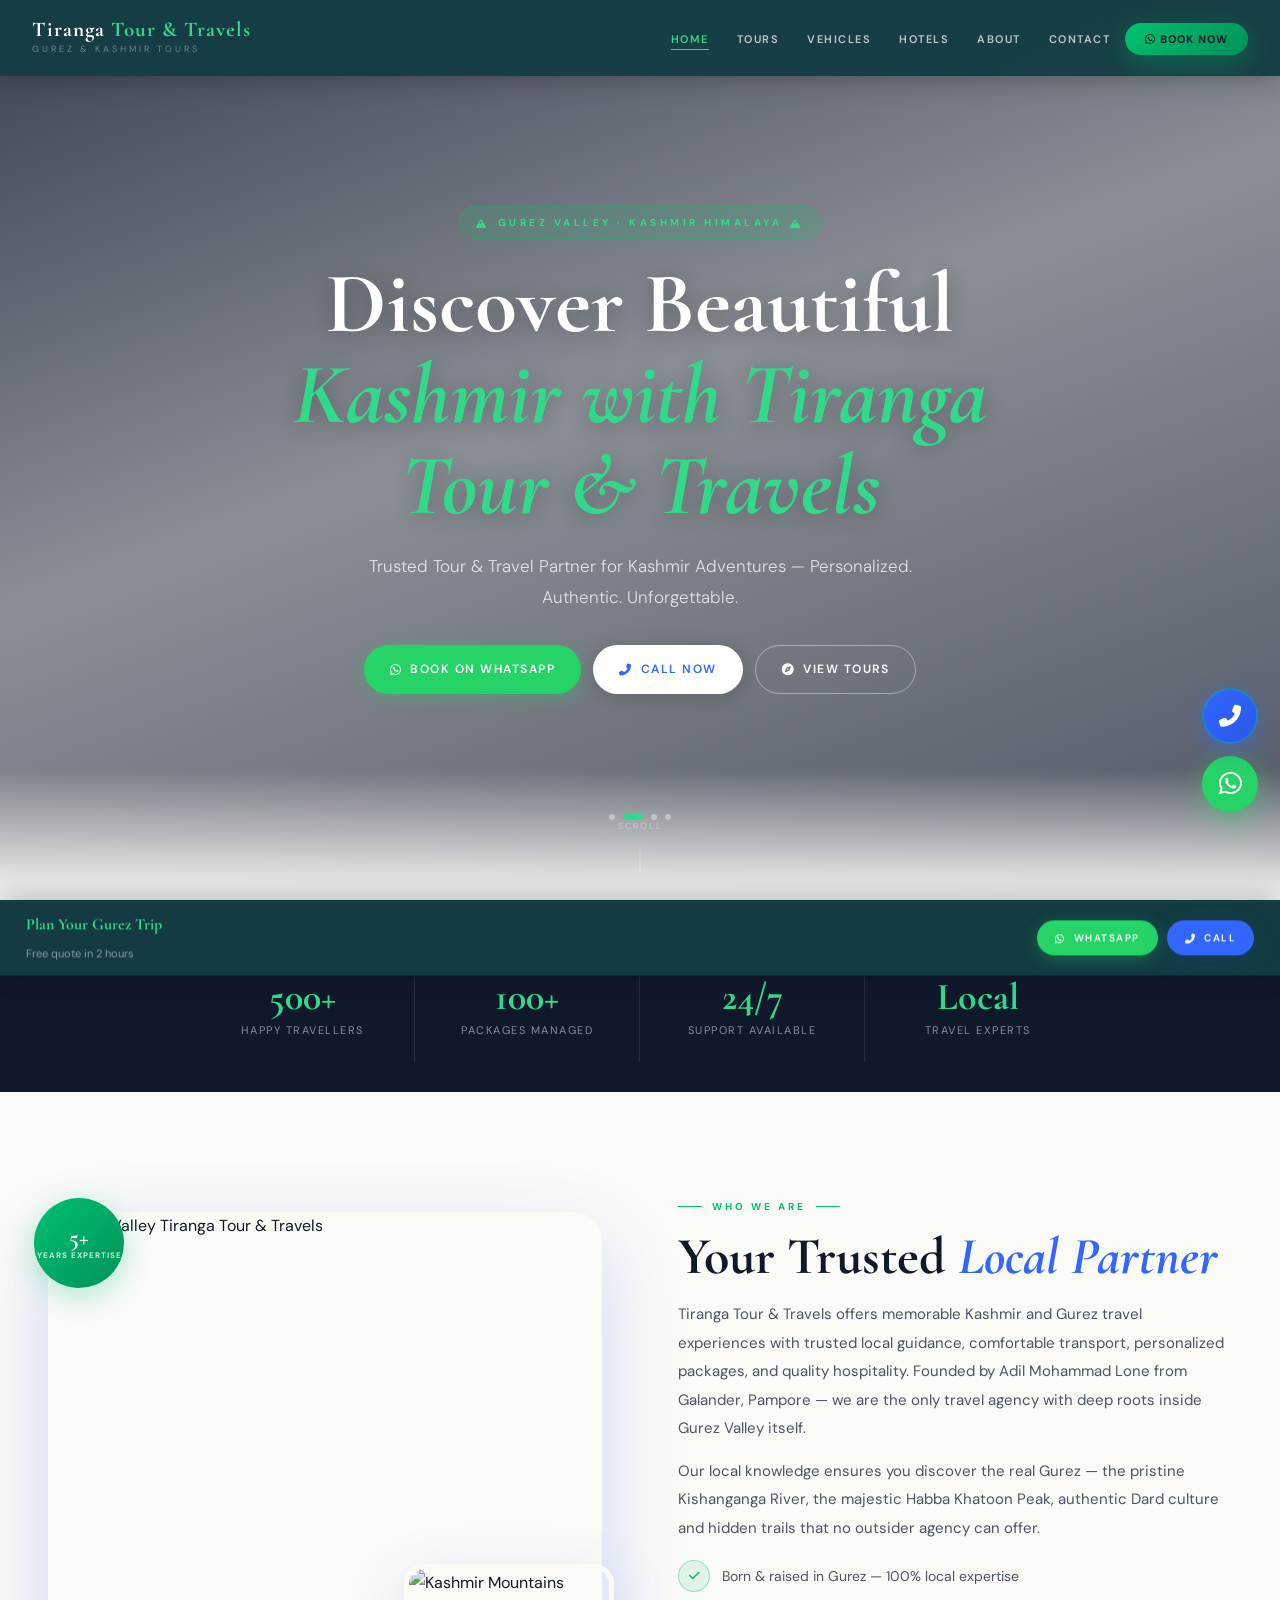
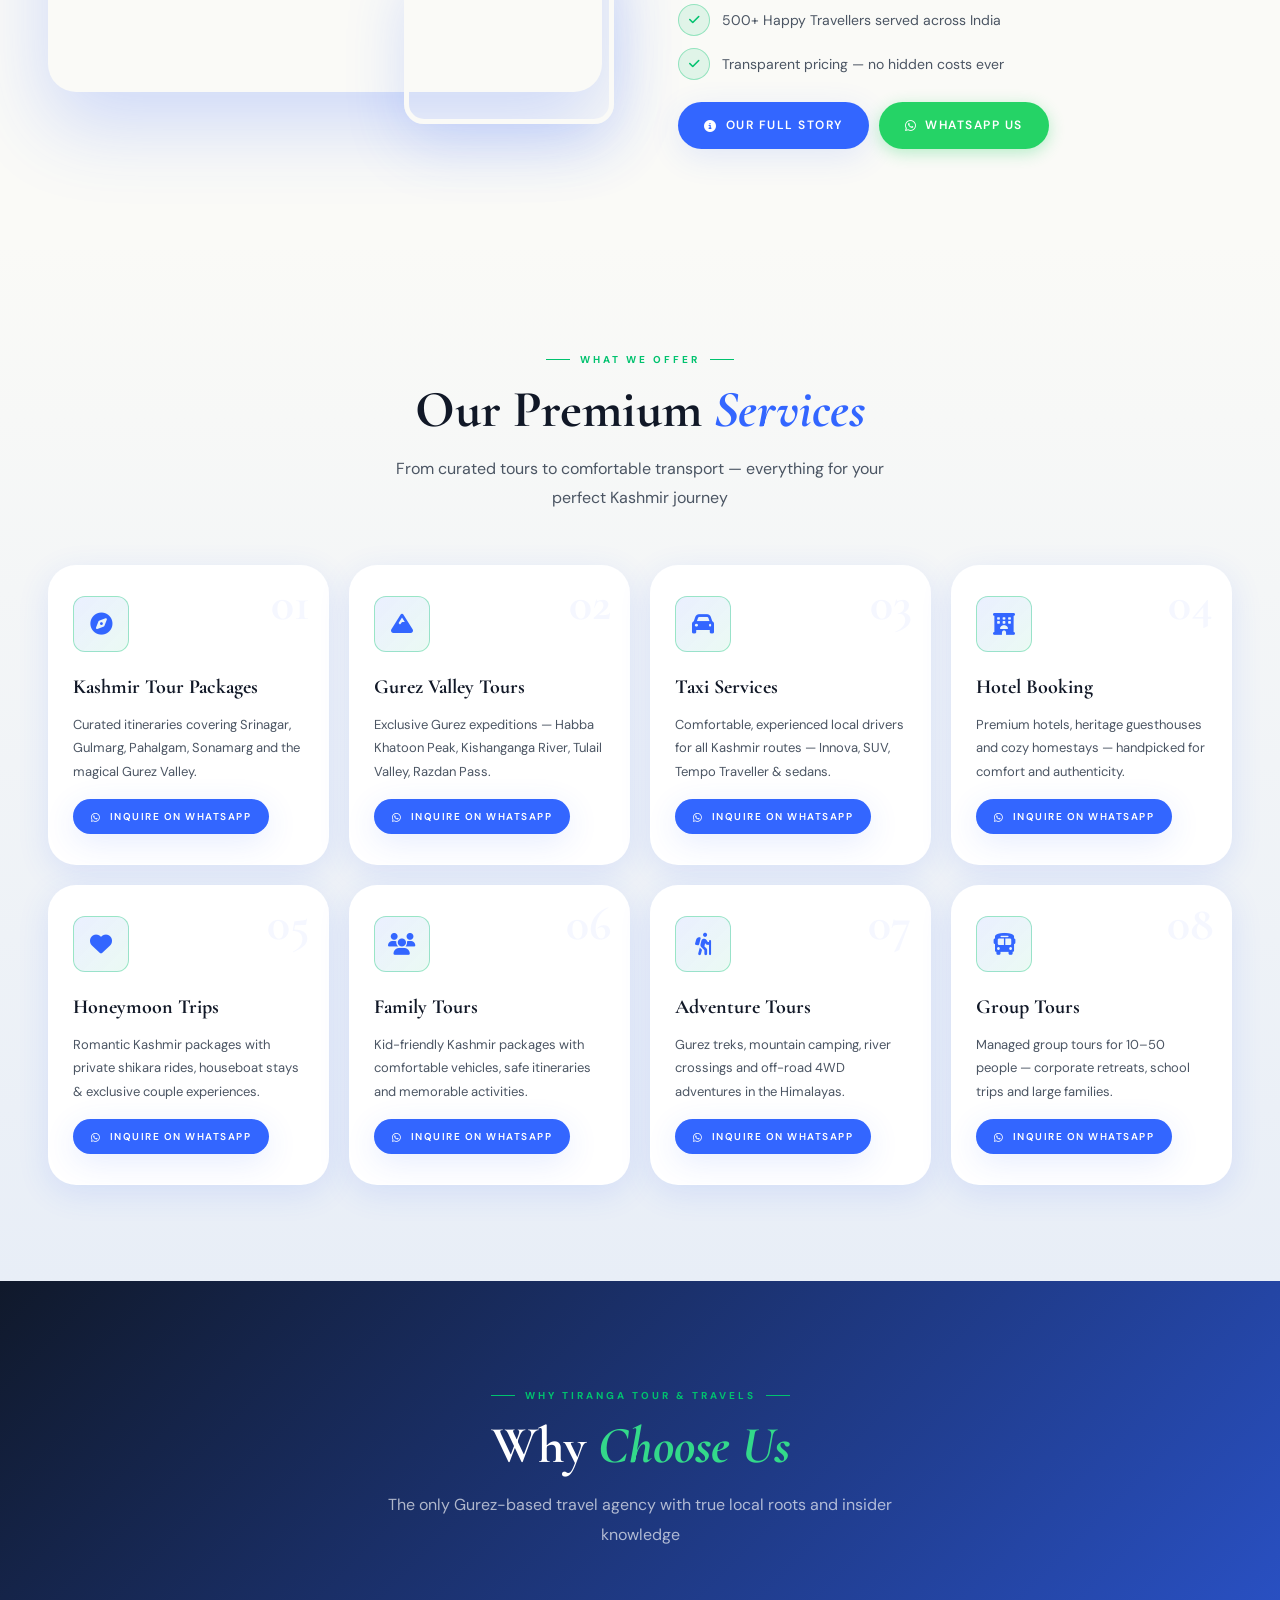
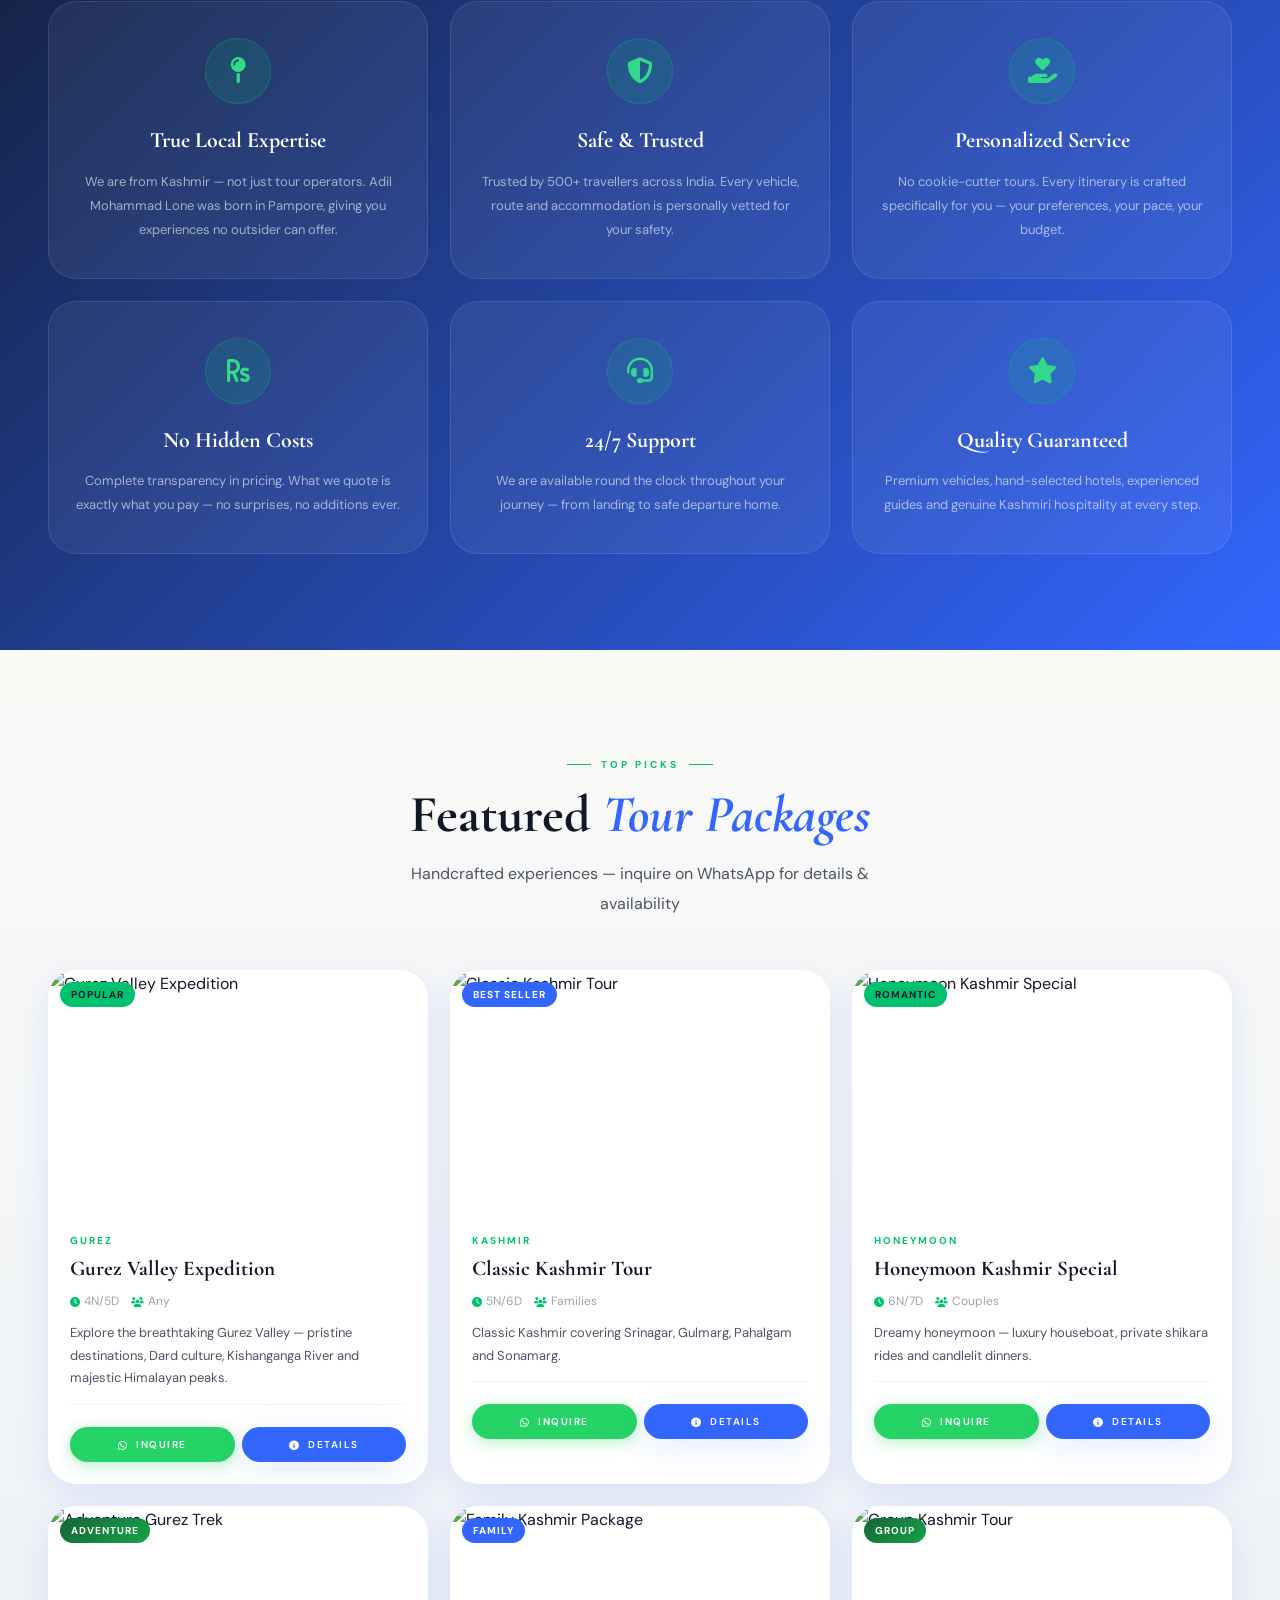
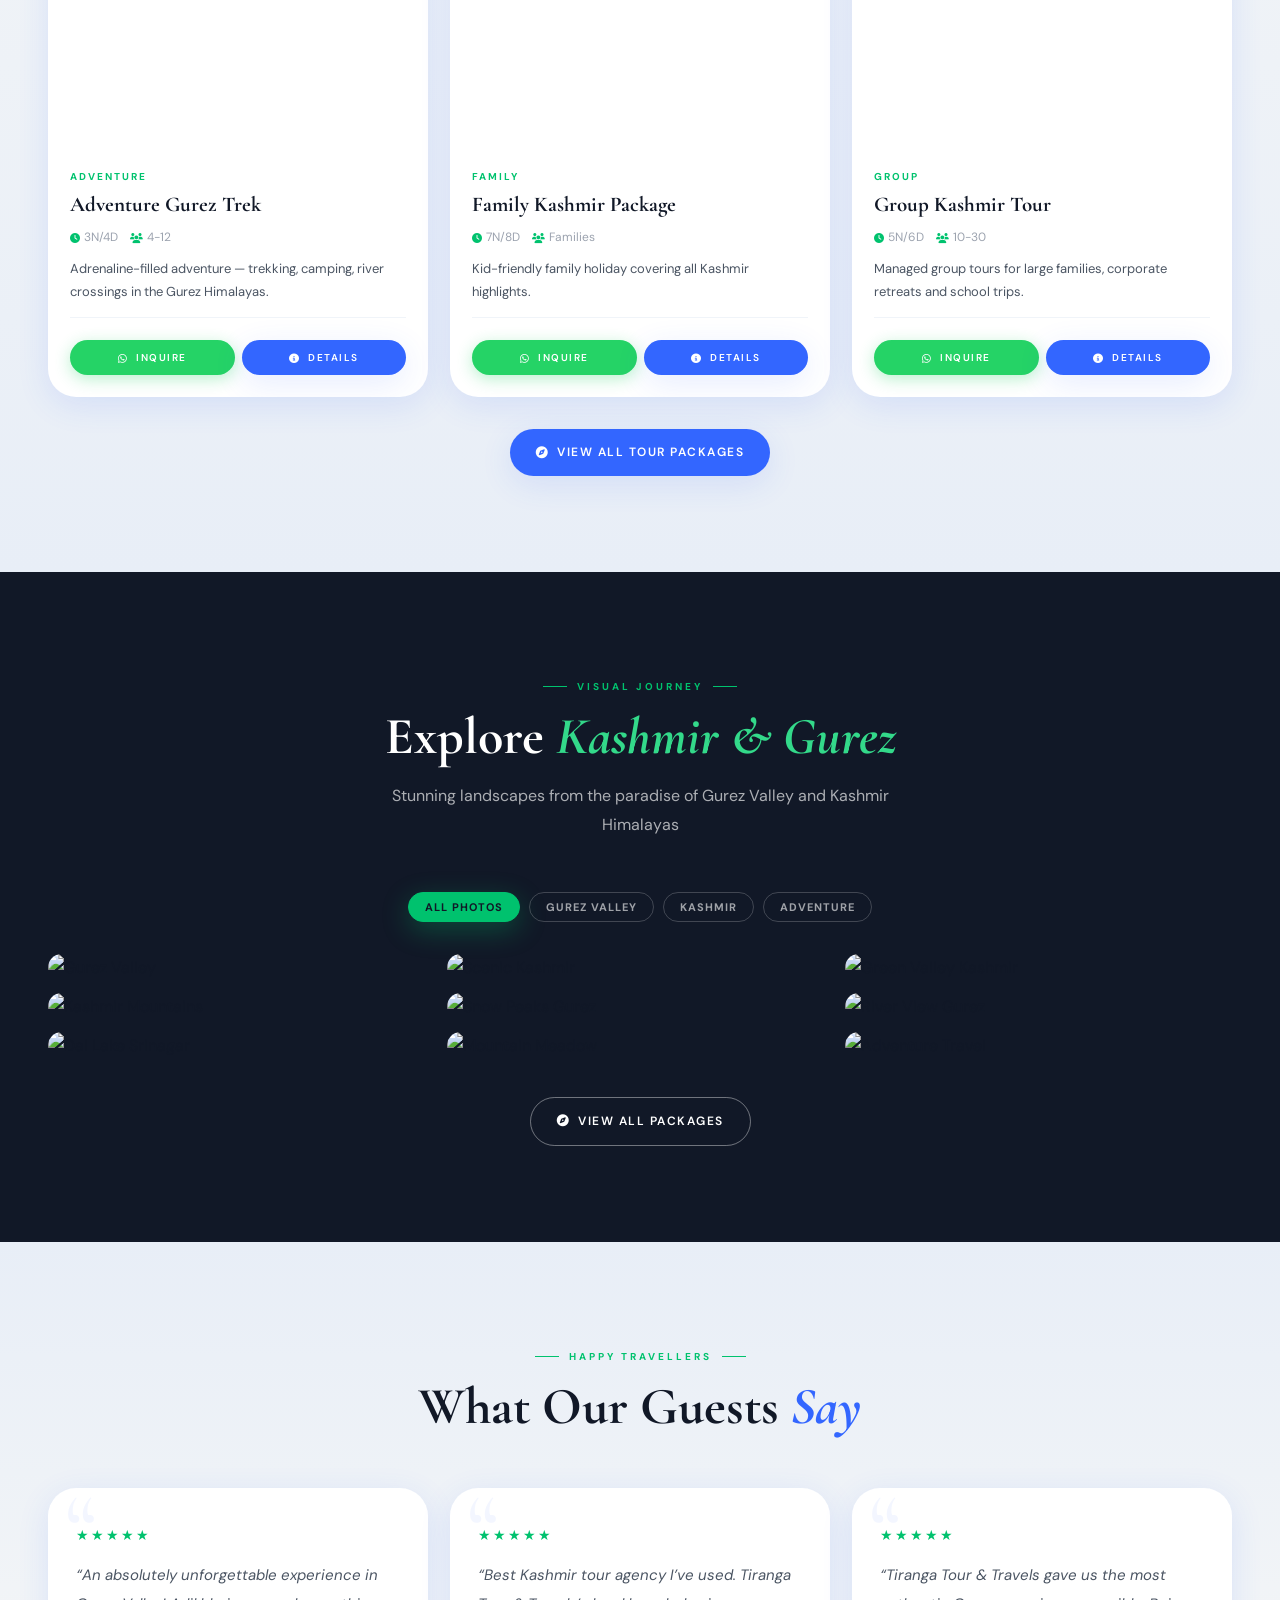
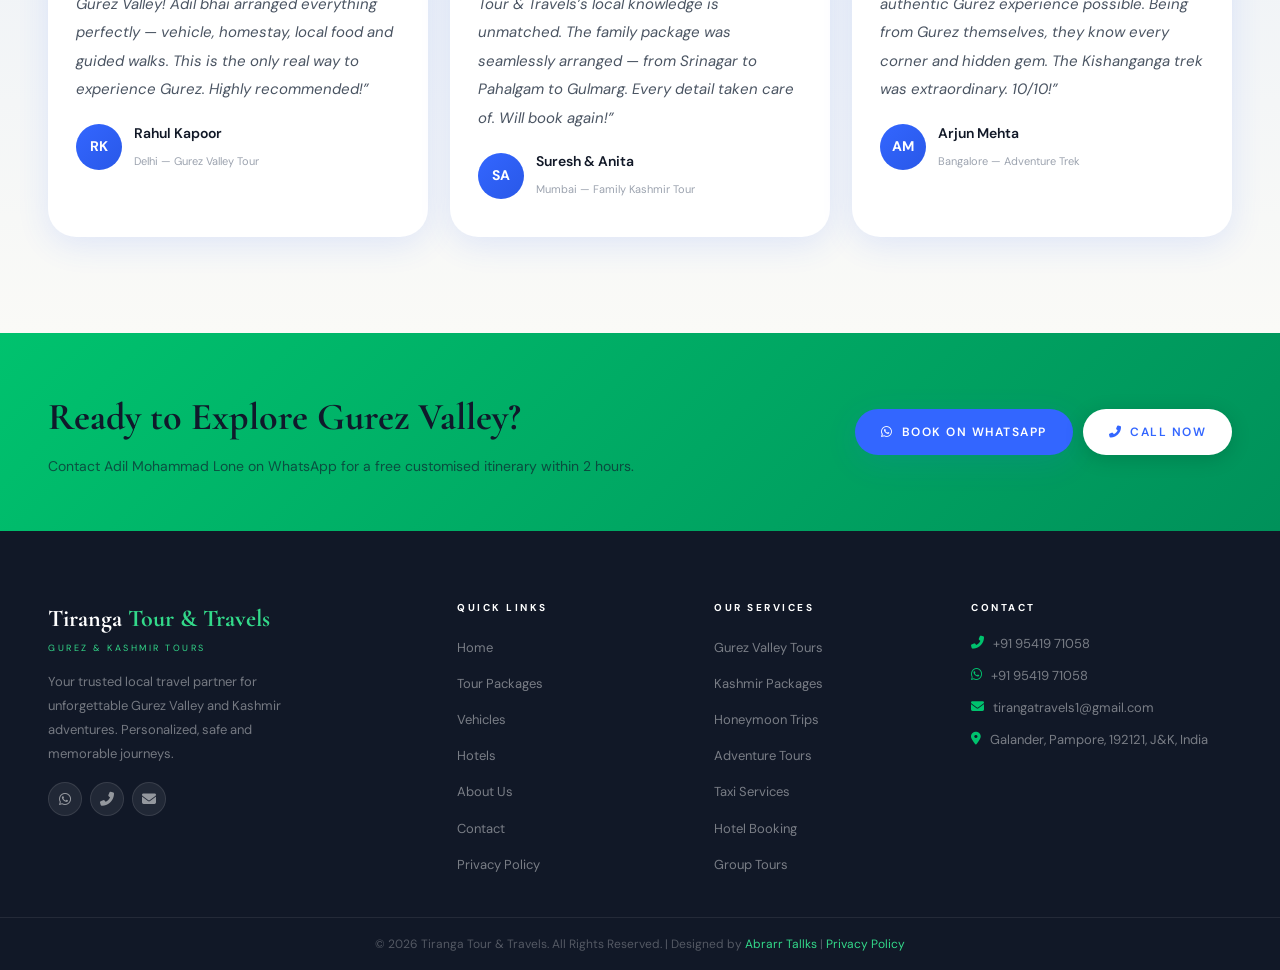
==== commit 89e094f1: "Add files via upload" ====
--- a/index.html
+++ b/index.html
@@ -5,10 +5,10 @@
 <meta name="google-site-verification" content="Ntysfg0REBd3hA26ln-rjFmcVP-S82gFwpLmCrUoVBM" />
 <meta name="viewport" content="width=device-width,initial-scale=1.0,viewport-fit=cover"/>
 <title>Tiranga Tour &amp; Travels – Gurez Valley & Kashmir Tour Packages | Adil Mohammad Lone</title>
-<meta name="description" content="Tiranga Tour &amp; Travels offers premium Gurez Valley and Kashmir tour packages, taxi services by Adil Mohammad Lone. Call +91 9541971058. Markoot, Gurez J&K."/>
+<meta name="description" content="Tiranga Tour &amp; Travels offers premium Gurez Valley and Kashmir tour packages, taxi services by Adil Mohammad Lone. Call +91 9541971058. Galander, Pampore 192121, J&K."/>
 <link rel="canonical" href="https://tirangatourandtravels.com"/>
 <meta property="og:title" content="Tiranga Tour &amp; Travels – Gurez Valley & Kashmir Tour Packages | Adil Mohammad Lone"/>
-<meta property="og:description" content="Tiranga Tour &amp; Travels offers premium Gurez Valley and Kashmir tour packages, taxi services by Adil Mohammad Lone. Call +91 9541971058. Markoot, Gurez J&K."/>
+<meta property="og:description" content="Tiranga Tour &amp; Travels offers premium Gurez Valley and Kashmir tour packages, taxi services by Adil Mohammad Lone. Call +91 9541971058. Galander, Pampore 192121, J&K."/>
 <meta property="og:image" content="https://images.unsplash.com/photo-1626714638456-5f14c9427ad4?w=1200&q=80"/>
 <link rel="icon" type="image/png" href="favicon.png"/>
 <link rel="preconnect" href="https://fonts.googleapis.com"/>
@@ -27,6 +27,7 @@
       <li><a href="index.html" class="active">Home</a></li>
       <li><a href="tours.html">Tours</a></li>
       <li><a href="cars.html">Vehicles</a></li>
+      <li><a href="hotels.html">Hotels</a></li>
       <li><a href="about.html">About</a></li>
       <li><a href="contact.html">Contact</a></li>
       <li><a href="https://wa.me/919541971058?text=Hi%20Tiranga%20Tour%20%26%20Travels!%20I%20want%20to%20enquire%20about%20a%20Kashmir%2FGurez%20trip." target="_blank" class="nav-cta"><i class="fab fa-whatsapp"></i> Book Now</a></li>
@@ -44,7 +45,7 @@
   <div class="hero-bot"></div>
   <div class="hero-cnt">
     <div class="hero-eyebrow"><i class="fas fa-mountain"></i> Gurez Valley &middot; Kashmir Himalaya <i class="fas fa-mountain"></i></div>
-    <h1 class="hero-title">Discover Beautiful<em>Gurez with Tiranga Tour &amp; Travels</em></h1>
+    <h1 class="hero-title">Discover Beautiful<em>Kashmir with Tiranga Tour &amp; Travels</em></h1>
     <p class="hero-sub">Trusted Tour &amp; Travel Partner for Kashmir Adventures &mdash; Personalized. Authentic. Unforgettable.</p>
     <div class="hero-btns">
       <a href="https://wa.me/919541971058?text=Hi%20Tiranga%20Tour%20%26%20Travels!%20I%20want%20to%20enquire%20about%20a%20Kashmir%2FGurez%20trip." target="_blank" class="btn btn-wa"><i class="fab fa-whatsapp"></i> Book on WhatsApp</a>
@@ -84,7 +85,7 @@
       <div class="rvr">
         <div class="lbl">Who We Are</div>
         <h2 class="ttl">Your Trusted <em>Local Partner</em></h2>
-        <p style="font-size:clamp(13px,2vw,15px);color:var(--text2);line-height:1.9;margin-bottom:14px">Tiranga Tour &amp; Travels offers memorable Kashmir and Gurez travel experiences with trusted local guidance, comfortable transport, personalized packages, and quality hospitality. Founded by Adil Mohammad Lone from Markoot, Gurez &mdash; we are the only travel agency with deep roots inside Gurez Valley itself.</p>
+        <p style="font-size:clamp(13px,2vw,15px);color:var(--text2);line-height:1.9;margin-bottom:14px">Tiranga Tour &amp; Travels offers memorable Kashmir and Gurez travel experiences with trusted local guidance, comfortable transport, personalized packages, and quality hospitality. Founded by Adil Mohammad Lone from Galander, Pampore &mdash; we are the only travel agency with deep roots inside Gurez Valley itself.</p>
         <p style="font-size:clamp(13px,2vw,15px);color:var(--text2);line-height:1.9;margin-bottom:18px">Our local knowledge ensures you discover the real Gurez &mdash; the pristine Kishanganga River, the majestic Habba Khatoon Peak, authentic Dard culture and hidden trails that no outsider agency can offer.</p>
         <div class="about-hl"><i class="fas fa-check"></i> Born &amp; raised in Gurez &mdash; 100% local expertise</div>
         <div class="about-hl"><i class="fas fa-check"></i> 500+ Happy Travellers served across India</div>
@@ -128,7 +129,7 @@
       <p class="sub-txt lt">The only Gurez-based travel agency with true local roots and insider knowledge</p>
     </div>
     <div class="why-grid">
-      <div class="why-card rv"><div class="why-ico"><i class="fas fa-map-pin"></i></div><h3>True Local Expertise</h3><p>We are from Gurez &mdash; not just tour operators. Adil Mohammad Lone was born in Markoot village, giving you experiences no outsider can offer.</p></div>
+      <div class="why-card rv"><div class="why-ico"><i class="fas fa-map-pin"></i></div><h3>True Local Expertise</h3><p>We are from Kashmir &mdash; not just tour operators. Adil Mohammad Lone was born in Pampore, giving you experiences no outsider can offer.</p></div>
       <div class="why-card rv"><div class="why-ico"><i class="fas fa-shield-alt"></i></div><h3>Safe &amp; Trusted</h3><p>Trusted by 500+ travellers across India. Every vehicle, route and accommodation is personally vetted for your safety.</p></div>
       <div class="why-card rv"><div class="why-ico"><i class="fas fa-hand-holding-heart"></i></div><h3>Personalized Service</h3><p>No cookie-cutter tours. Every itinerary is crafted specifically for you &mdash; your preferences, your pace, your budget.</p></div>
       <div class="why-card rv"><div class="why-ico"><i class="fas fa-rupee-sign"></i></div><h3>No Hidden Costs</h3><p>Complete transparency in pricing. What we quote is exactly what you pay &mdash; no surprises, no additions ever.</p></div>
@@ -235,6 +236,7 @@
       <li><a href="index.html">Home</a></li>
       <li><a href="tours.html">Tour Packages</a></li>
       <li><a href="cars.html">Vehicles</a></li>
+      <li><a href="hotels.html">Hotels</a></li>
       <li><a href="about.html">About Us</a></li>
       <li><a href="contact.html">Contact</a></li>
       <li><a href="privacy.html">Privacy Policy</a></li>
@@ -245,13 +247,14 @@
       <li><a href="tours.html">Honeymoon Trips</a></li>
       <li><a href="tours.html">Adventure Tours</a></li>
       <li><a href="cars.html">Taxi Services</a></li>
+      <li><a href="hotels.html">Hotel Booking</a></li>
       <li><a href="tours.html">Group Tours</a></li>
     </ul></div>
     <div class="ft-col"><h4>Contact</h4>
       <div class="ft-ci"><i class="fas fa-phone-alt"></i><a href="tel:+919541971058">+91 95419 71058</a></div>
       <div class="ft-ci"><i class="fab fa-whatsapp"></i><a href="https://wa.me/919541971058?text=Hi%20Tiranga%20Tour%20%26%20Travels!%20I%20want%20to%20enquire%20about%20a%20Kashmir%2FGurez%20trip.">+91 95419 71058</a></div>
       <div class="ft-ci"><i class="fas fa-envelope"></i><a href="mailto:tirangatravels1@gmail.com">tirangatravels1@gmail.com</a></div>
-      <div class="ft-ci"><i class="fas fa-map-marker-alt"></i><span>Markoot, Gurez, J&amp;K, India</span></div>
+      <div class="ft-ci"><i class="fas fa-map-marker-alt"></i><span>Galander, Pampore, 192121, J&amp;K, India</span></div>
     </div>
   </div></div></div>
   <div class="fb"><div class="wrap">&copy; 2026 Tiranga Tour &amp; Travels. All Rights Reserved. | Designed by <a href="#">Abrarr Tallks</a> | <a href="privacy.html">Privacy Policy</a></div></div>
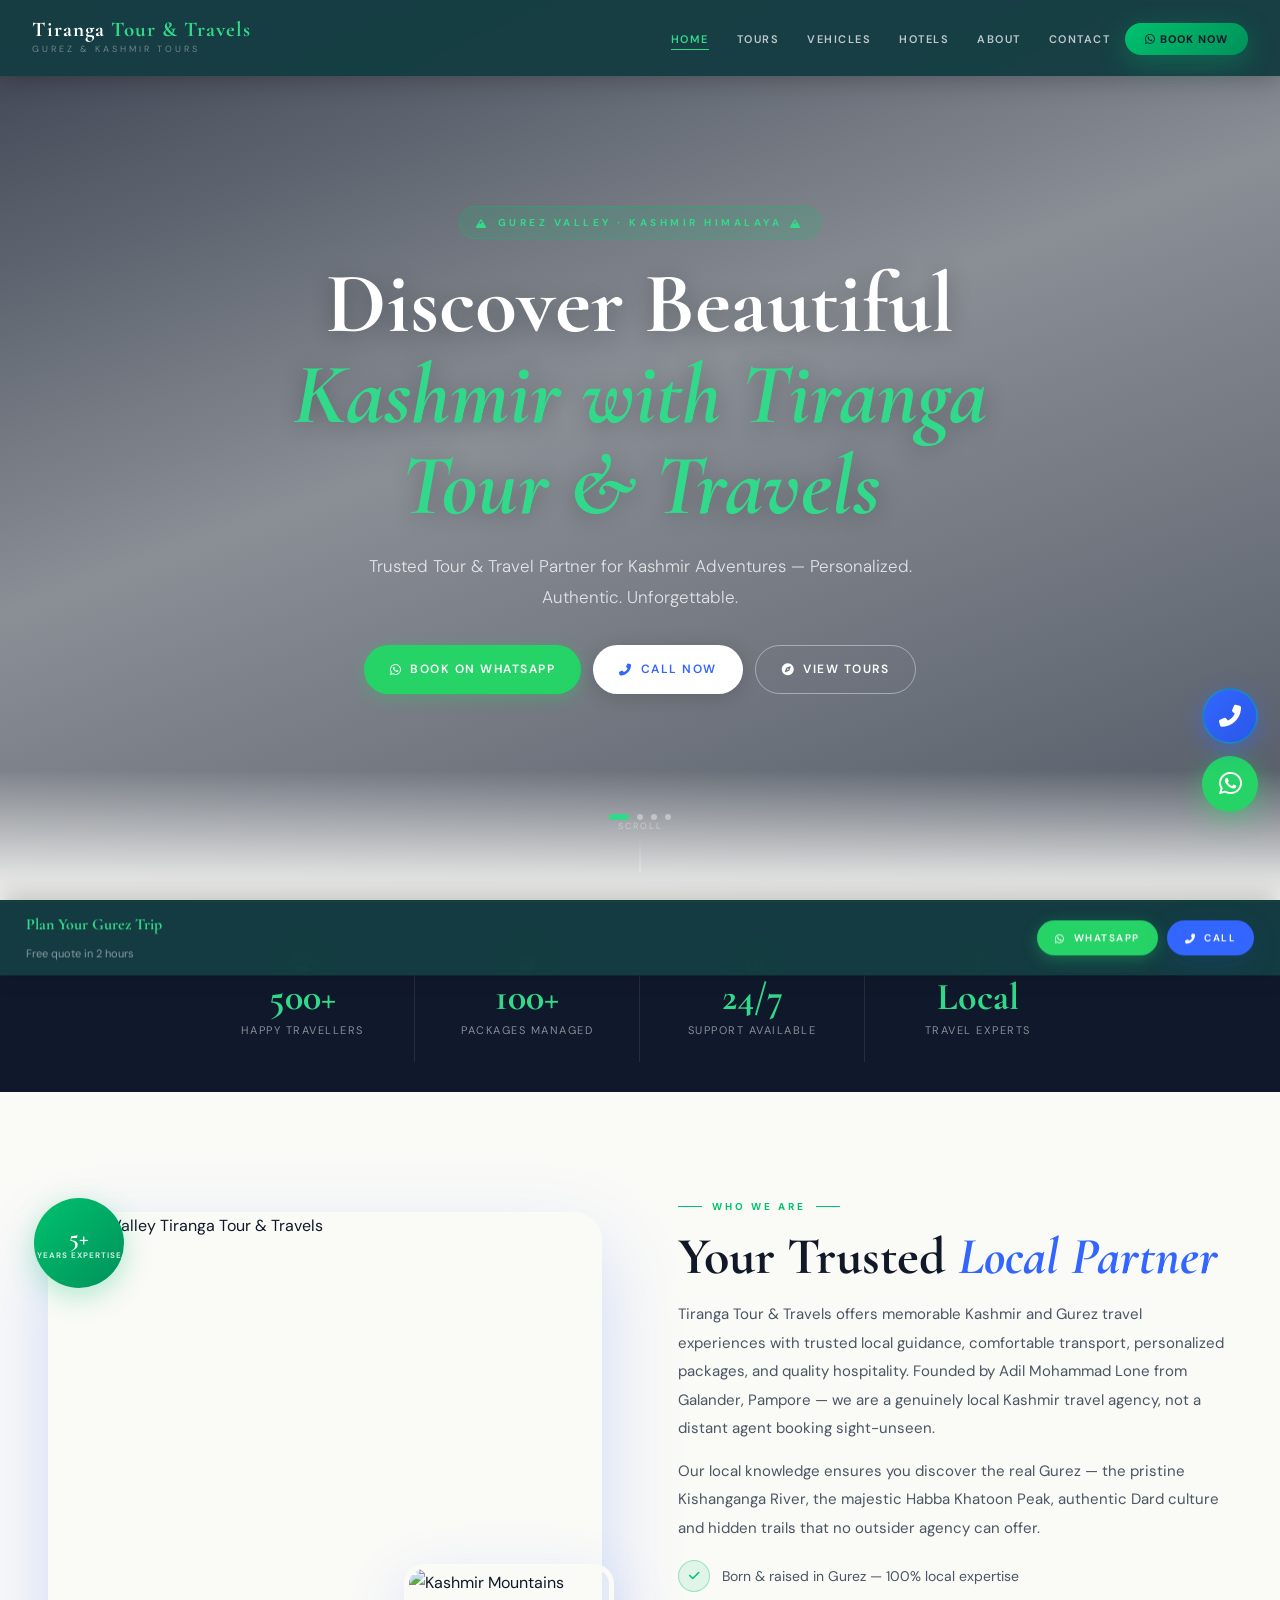
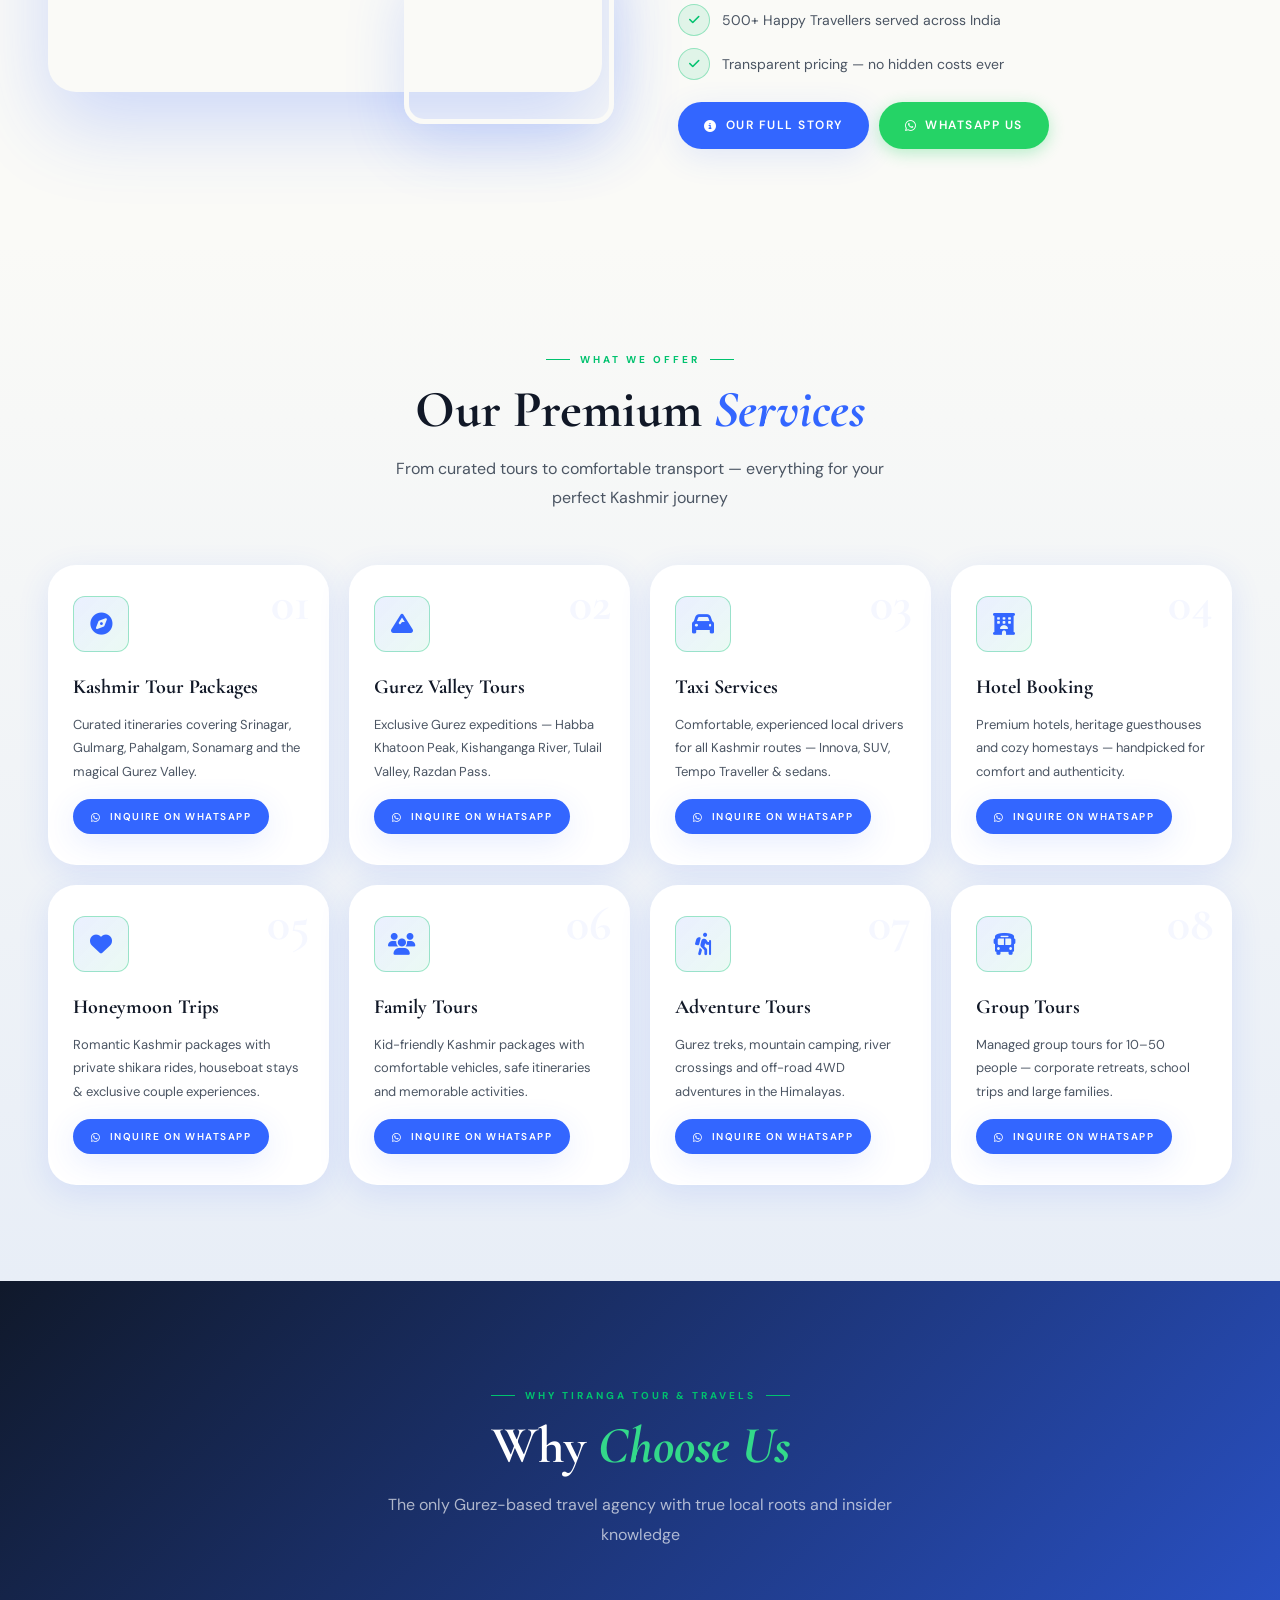
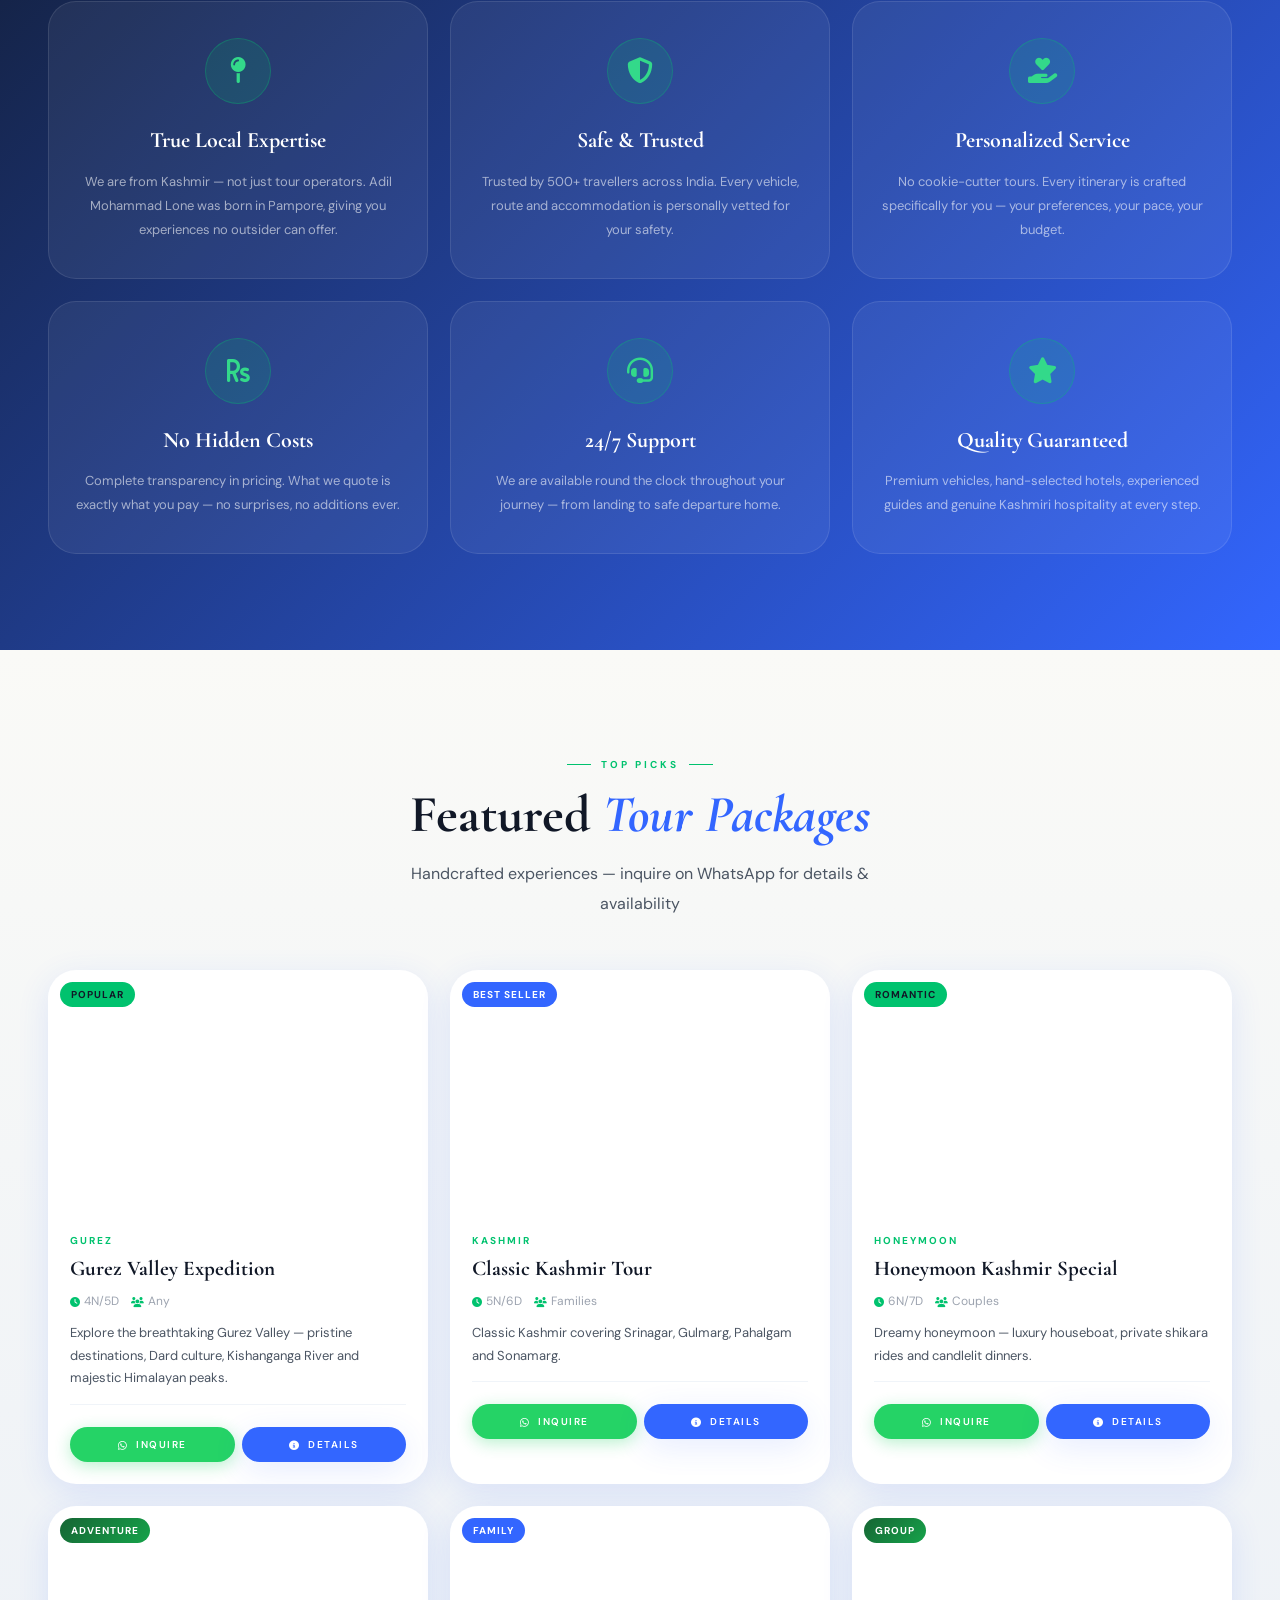
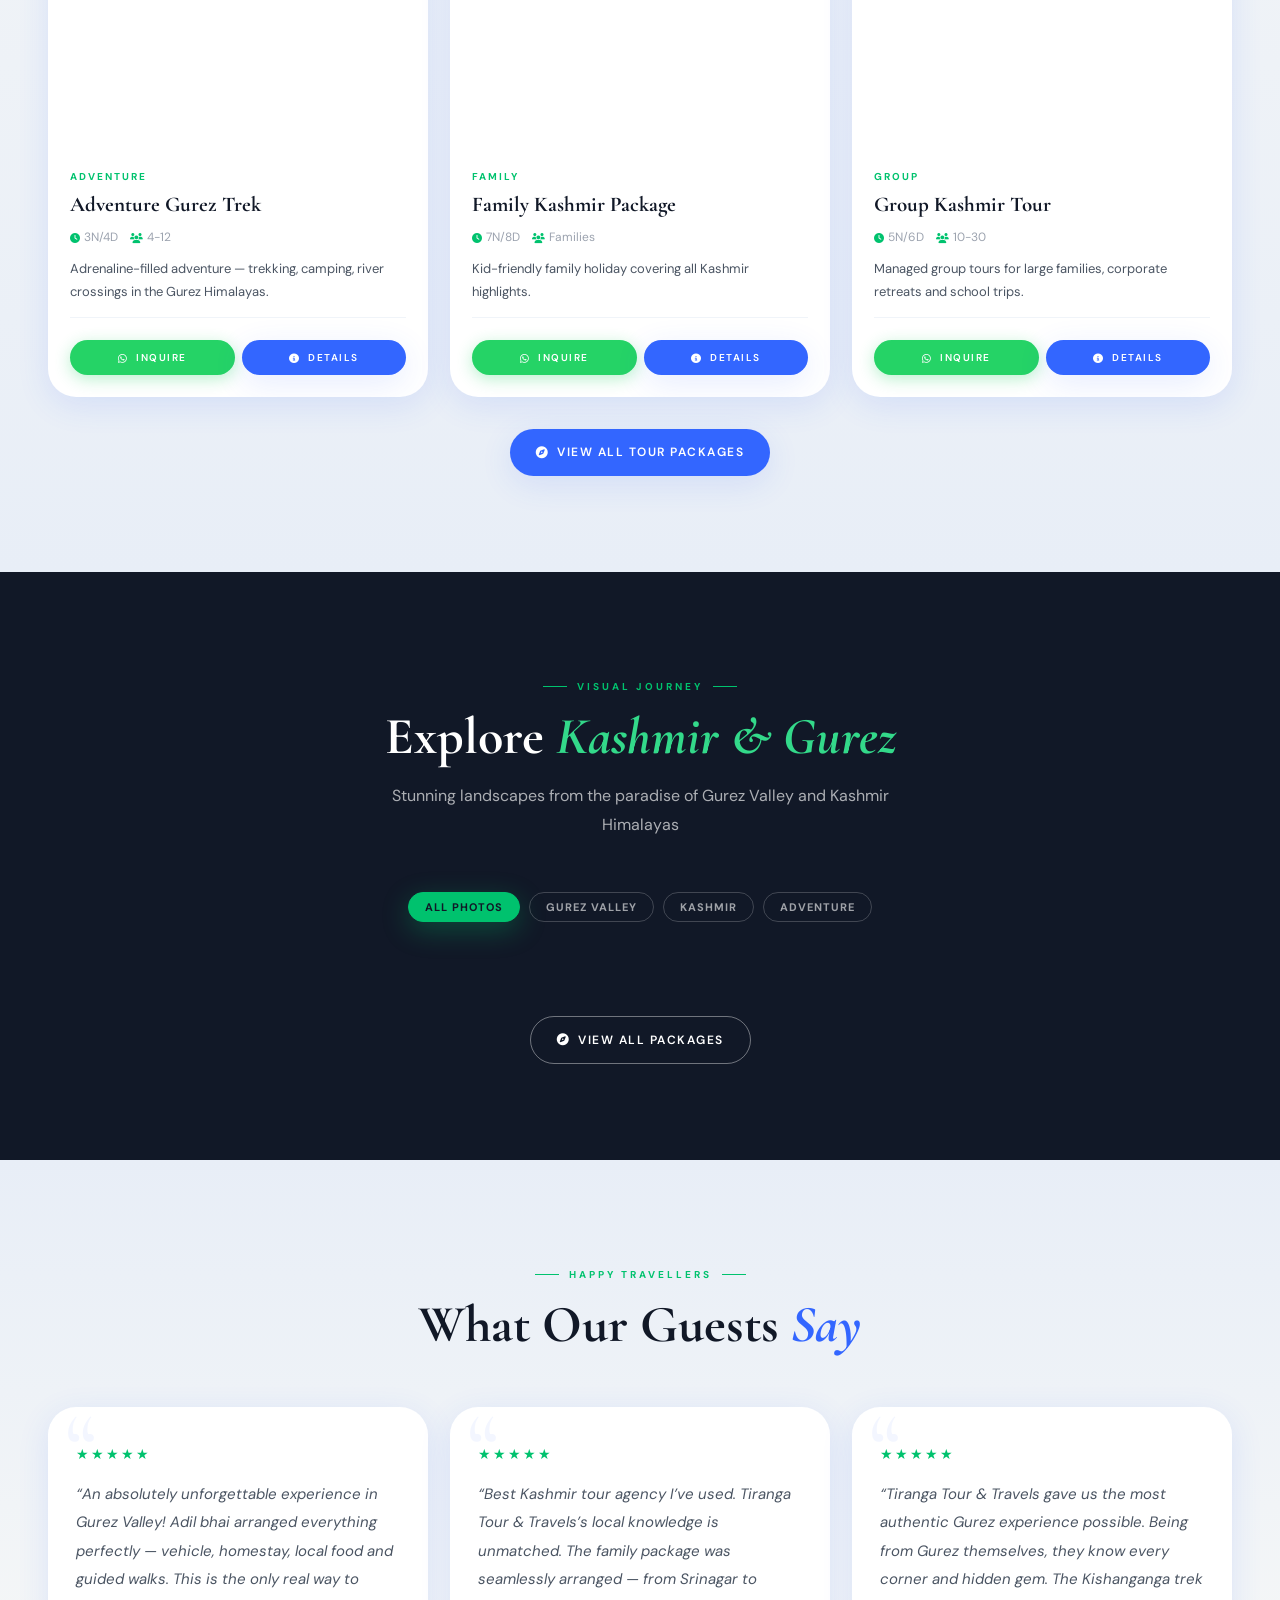
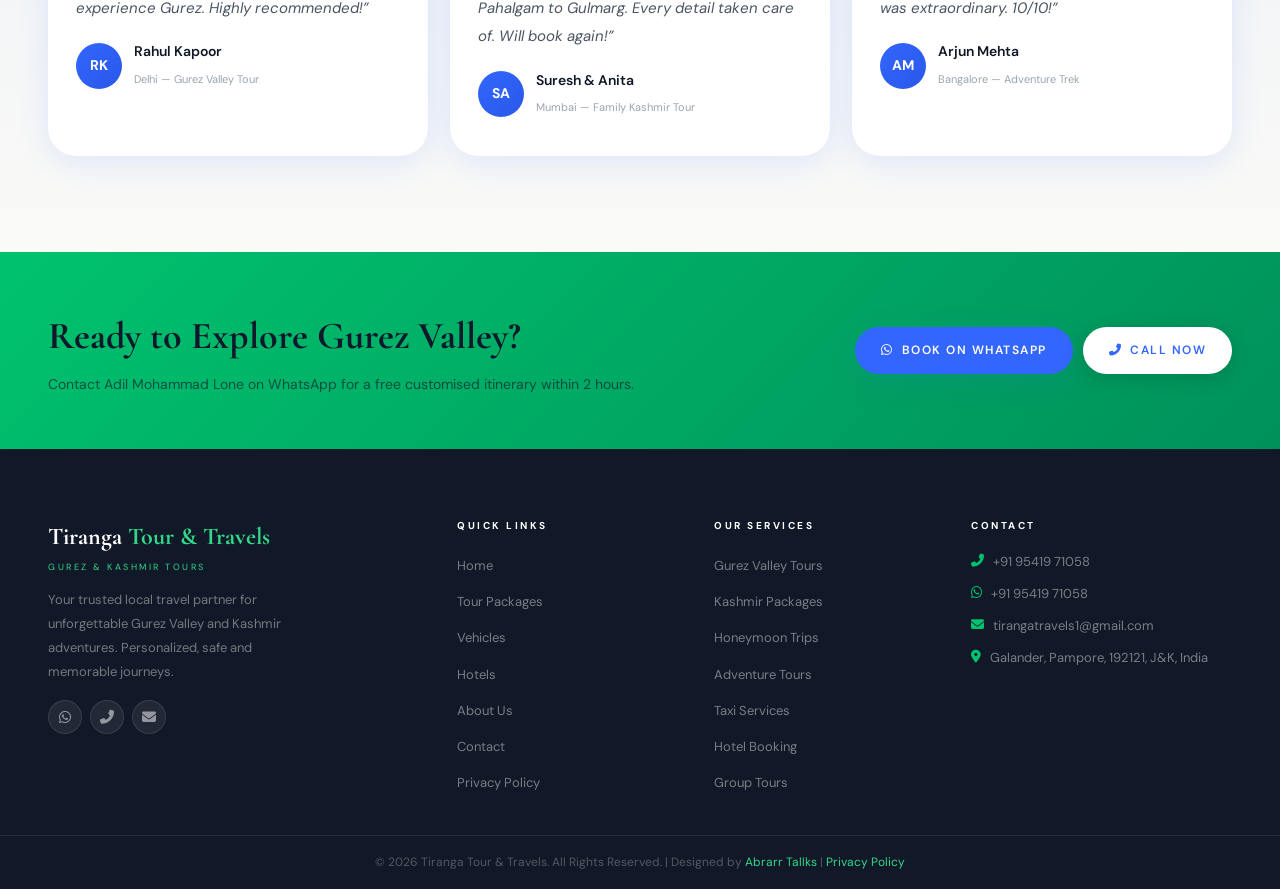
==== commit 2f0fd711: "Add files via upload" ====
--- a/index.html
+++ b/index.html
@@ -4,11 +4,11 @@
 <meta charset="UTF-8"/>
 <meta name="google-site-verification" content="Ntysfg0REBd3hA26ln-rjFmcVP-S82gFwpLmCrUoVBM" />
 <meta name="viewport" content="width=device-width,initial-scale=1.0,viewport-fit=cover"/>
-<title>Tiranga Tour &amp; Travels – Gurez Valley & Kashmir Tour Packages | Adil Mohammad Lone</title>
-<meta name="description" content="Tiranga Tour &amp; Travels offers premium Gurez Valley and Kashmir tour packages, taxi services by Adil Mohammad Lone. Call +91 9541971058. Galander, Pampore 192121, J&K."/>
+<title>Tiranga Tour &amp; Travels – Gurez Valley &amp; Kashmir Tour Packages | Adil Mohammad Lone</title>
+<meta name="description" content="Tiranga Tour &amp; Travels offers premium Gurez Valley and Kashmir tour packages, taxi services by Adil Mohammad Lone. Call +91 9541971058. Galander, Pampore 192121, J&amp;K."/>
 <link rel="canonical" href="https://tirangatourandtravels.com"/>
-<meta property="og:title" content="Tiranga Tour &amp; Travels – Gurez Valley & Kashmir Tour Packages | Adil Mohammad Lone"/>
-<meta property="og:description" content="Tiranga Tour &amp; Travels offers premium Gurez Valley and Kashmir tour packages, taxi services by Adil Mohammad Lone. Call +91 9541971058. Galander, Pampore 192121, J&K."/>
+<meta property="og:title" content="Tiranga Tour &amp; Travels – Gurez Valley &amp; Kashmir Tour Packages | Adil Mohammad Lone"/>
+<meta property="og:description" content="Tiranga Tour &amp; Travels offers premium Gurez Valley and Kashmir tour packages, taxi services by Adil Mohammad Lone. Call +91 9541971058. Galander, Pampore 192121, J&amp;K."/>
 <meta property="og:image" content="https://images.unsplash.com/photo-1626714638456-5f14c9427ad4?w=1200&q=80"/>
 <link rel="icon" type="image/png" href="favicon.png"/>
 <link rel="preconnect" href="https://fonts.googleapis.com"/>
@@ -85,7 +85,7 @@
       <div class="rvr">
         <div class="lbl">Who We Are</div>
         <h2 class="ttl">Your Trusted <em>Local Partner</em></h2>
-        <p style="font-size:clamp(13px,2vw,15px);color:var(--text2);line-height:1.9;margin-bottom:14px">Tiranga Tour &amp; Travels offers memorable Kashmir and Gurez travel experiences with trusted local guidance, comfortable transport, personalized packages, and quality hospitality. Founded by Adil Mohammad Lone from Galander, Pampore &mdash; we are the only travel agency with deep roots inside Gurez Valley itself.</p>
+        <p style="font-size:clamp(13px,2vw,15px);color:var(--text2);line-height:1.9;margin-bottom:14px">Tiranga Tour &amp; Travels offers memorable Kashmir and Gurez travel experiences with trusted local guidance, comfortable transport, personalized packages, and quality hospitality. Founded by Adil Mohammad Lone from Galander, Pampore &mdash; we are a genuinely local Kashmir travel agency, not a distant agent booking sight-unseen.</p>
         <p style="font-size:clamp(13px,2vw,15px);color:var(--text2);line-height:1.9;margin-bottom:18px">Our local knowledge ensures you discover the real Gurez &mdash; the pristine Kishanganga River, the majestic Habba Khatoon Peak, authentic Dard culture and hidden trails that no outsider agency can offer.</p>
         <div class="about-hl"><i class="fas fa-check"></i> Born &amp; raised in Gurez &mdash; 100% local expertise</div>
         <div class="about-hl"><i class="fas fa-check"></i> 500+ Happy Travellers served across India</div>
--- a/style.css
+++ b/style.css
@@ -1,6 +1,6 @@
 /* ================================================================
-   TRIPORBIT — Premium Travel Website Design System
-   Royal Blue · Gold · Deep Navy · Glassmorphism
+   TIRANGA TOUR & TRAVELS — Premium Travel Website Design System
+   Blue · Green · Deep Navy · Glassmorphism
    ================================================================ */
 @import url('https://fonts.googleapis.com/css2?family=Cormorant+Garamond:ital,wght@0,400;0,600;0,700;1,400;1,600&family=DM+Sans:wght@300;400;500;600;700&display=swap');
 
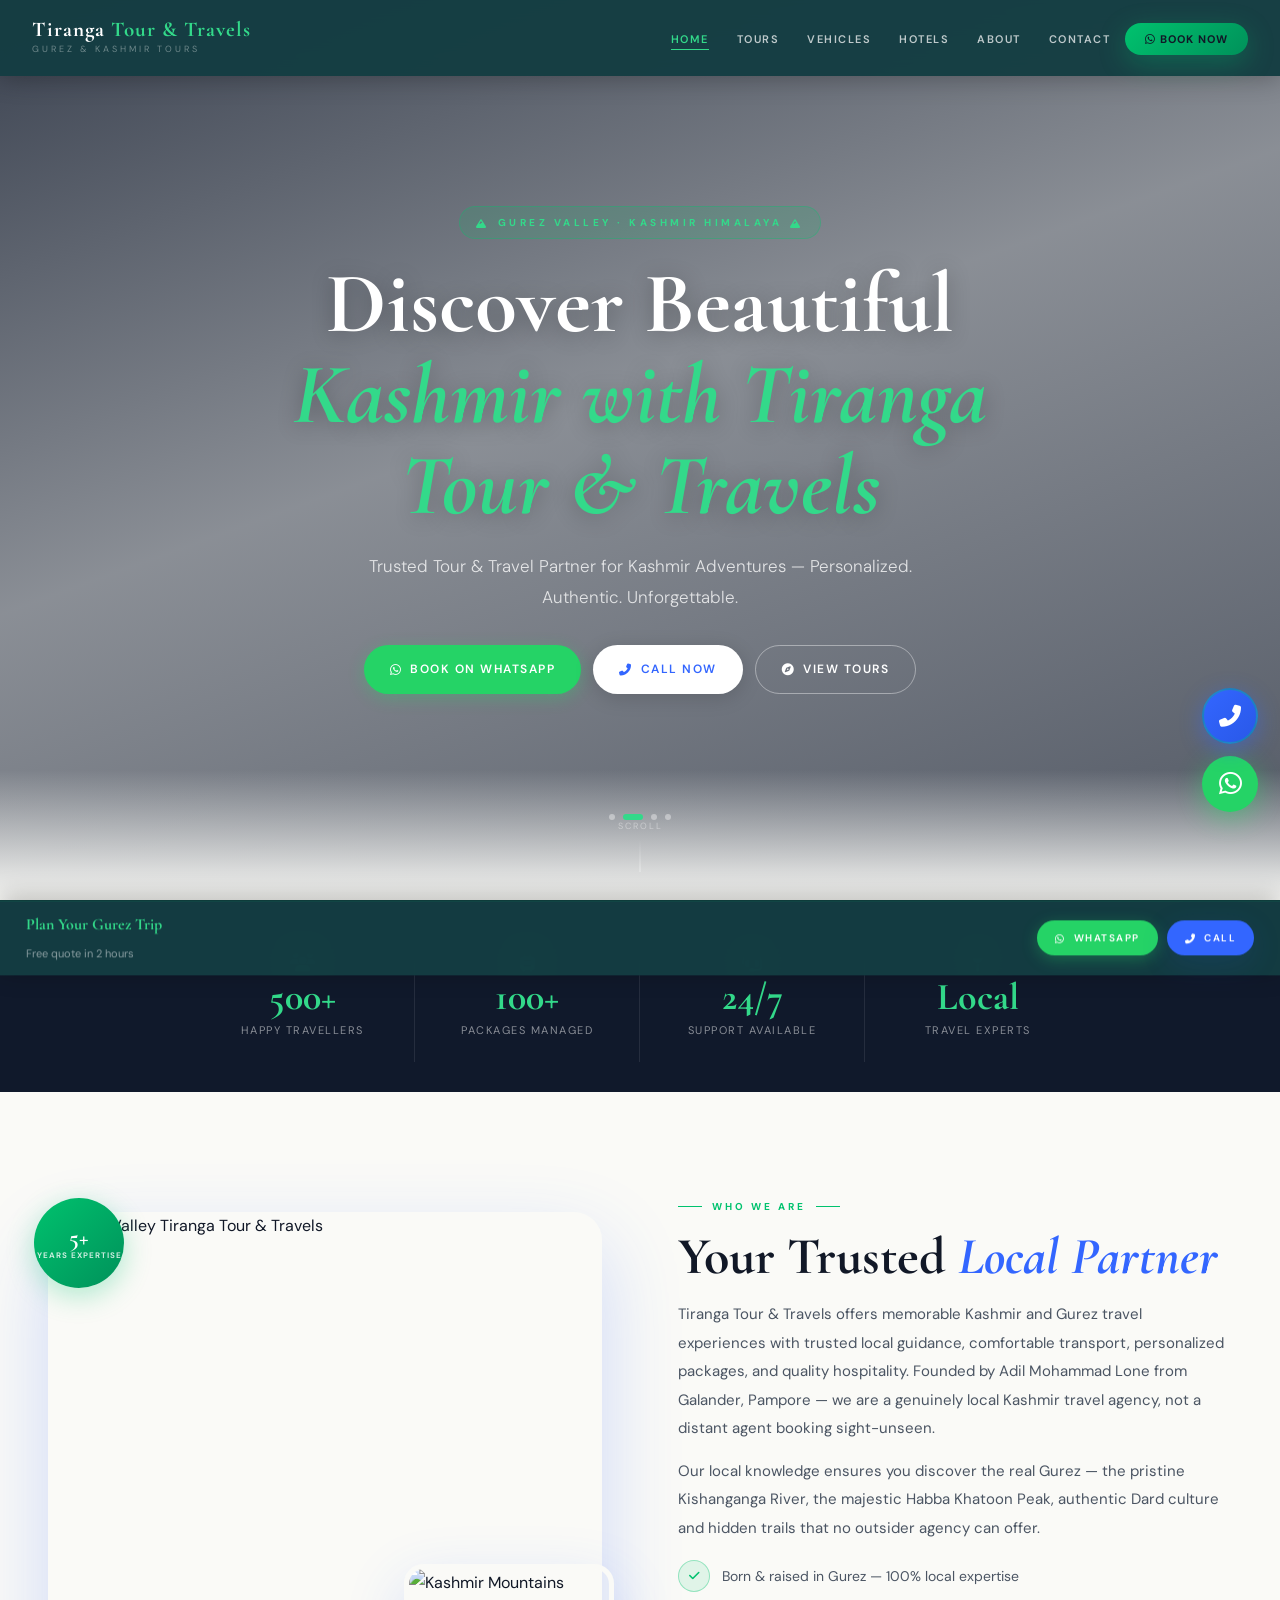
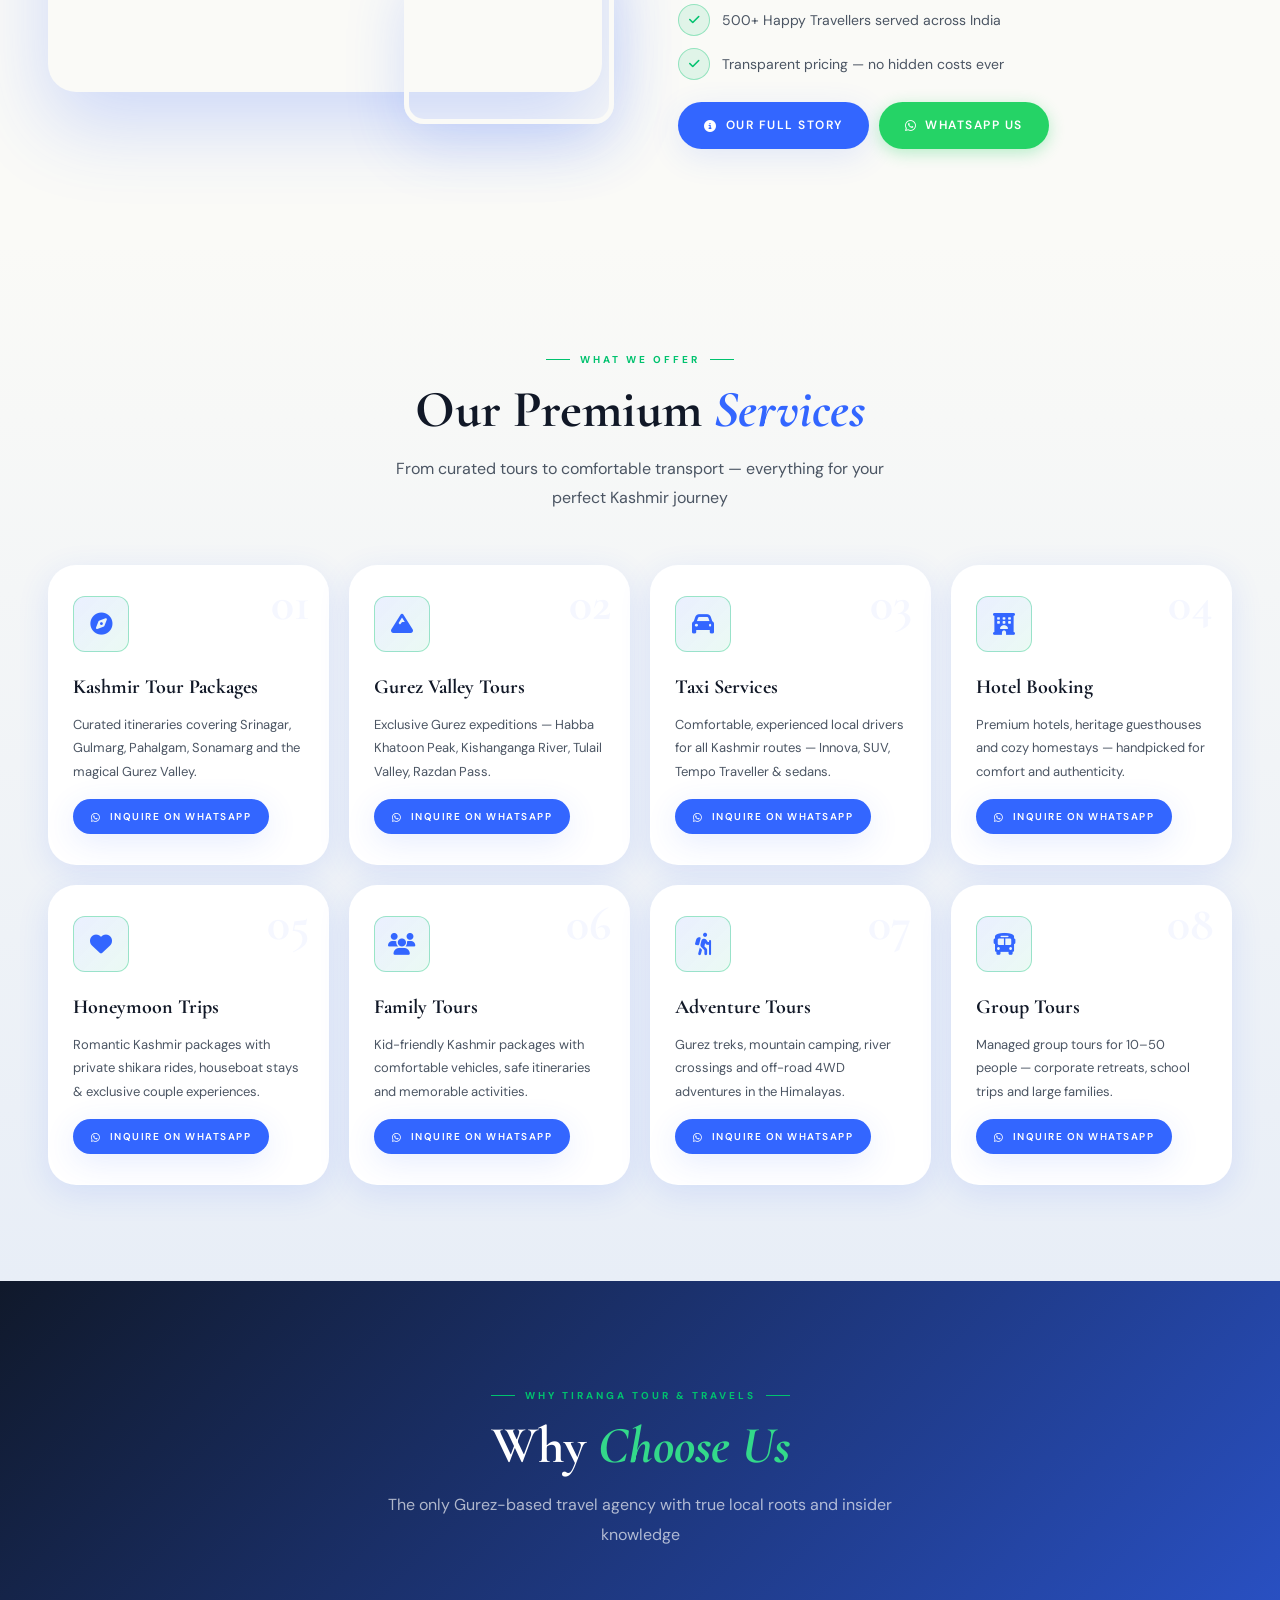
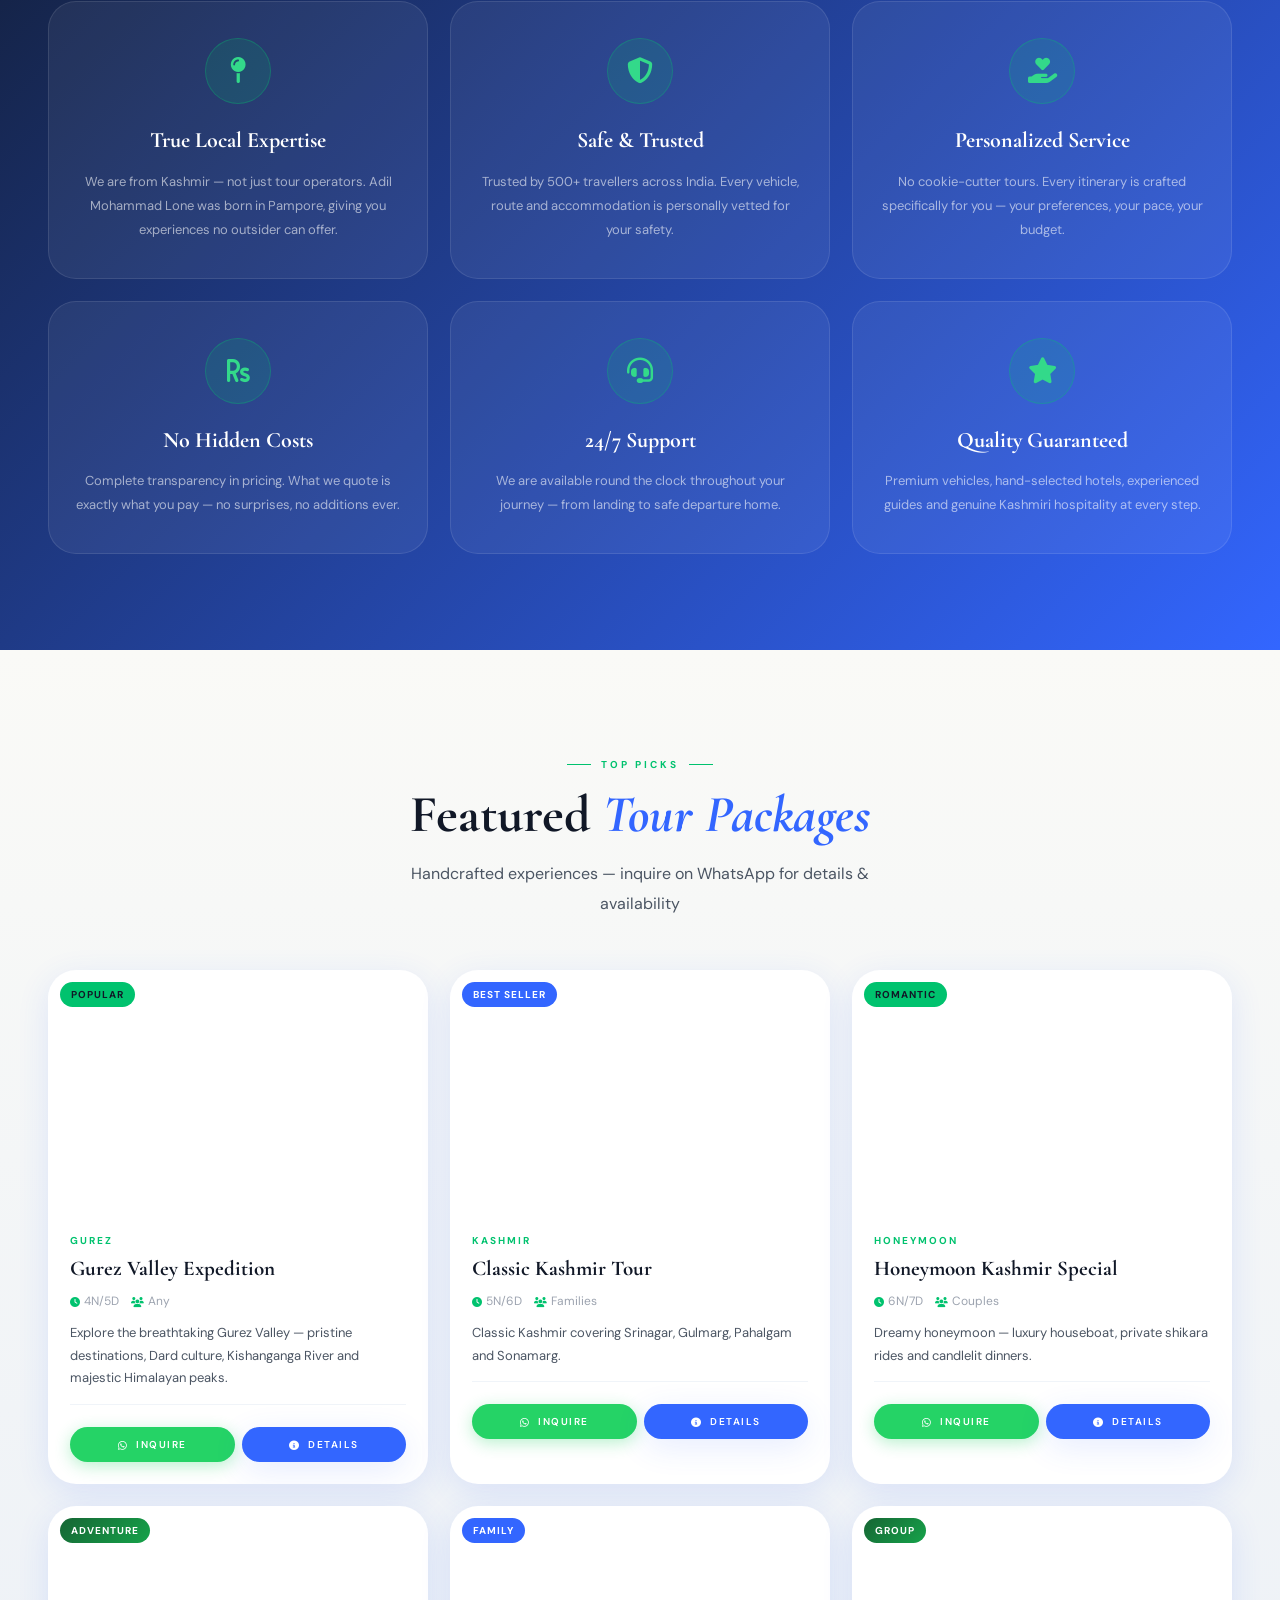
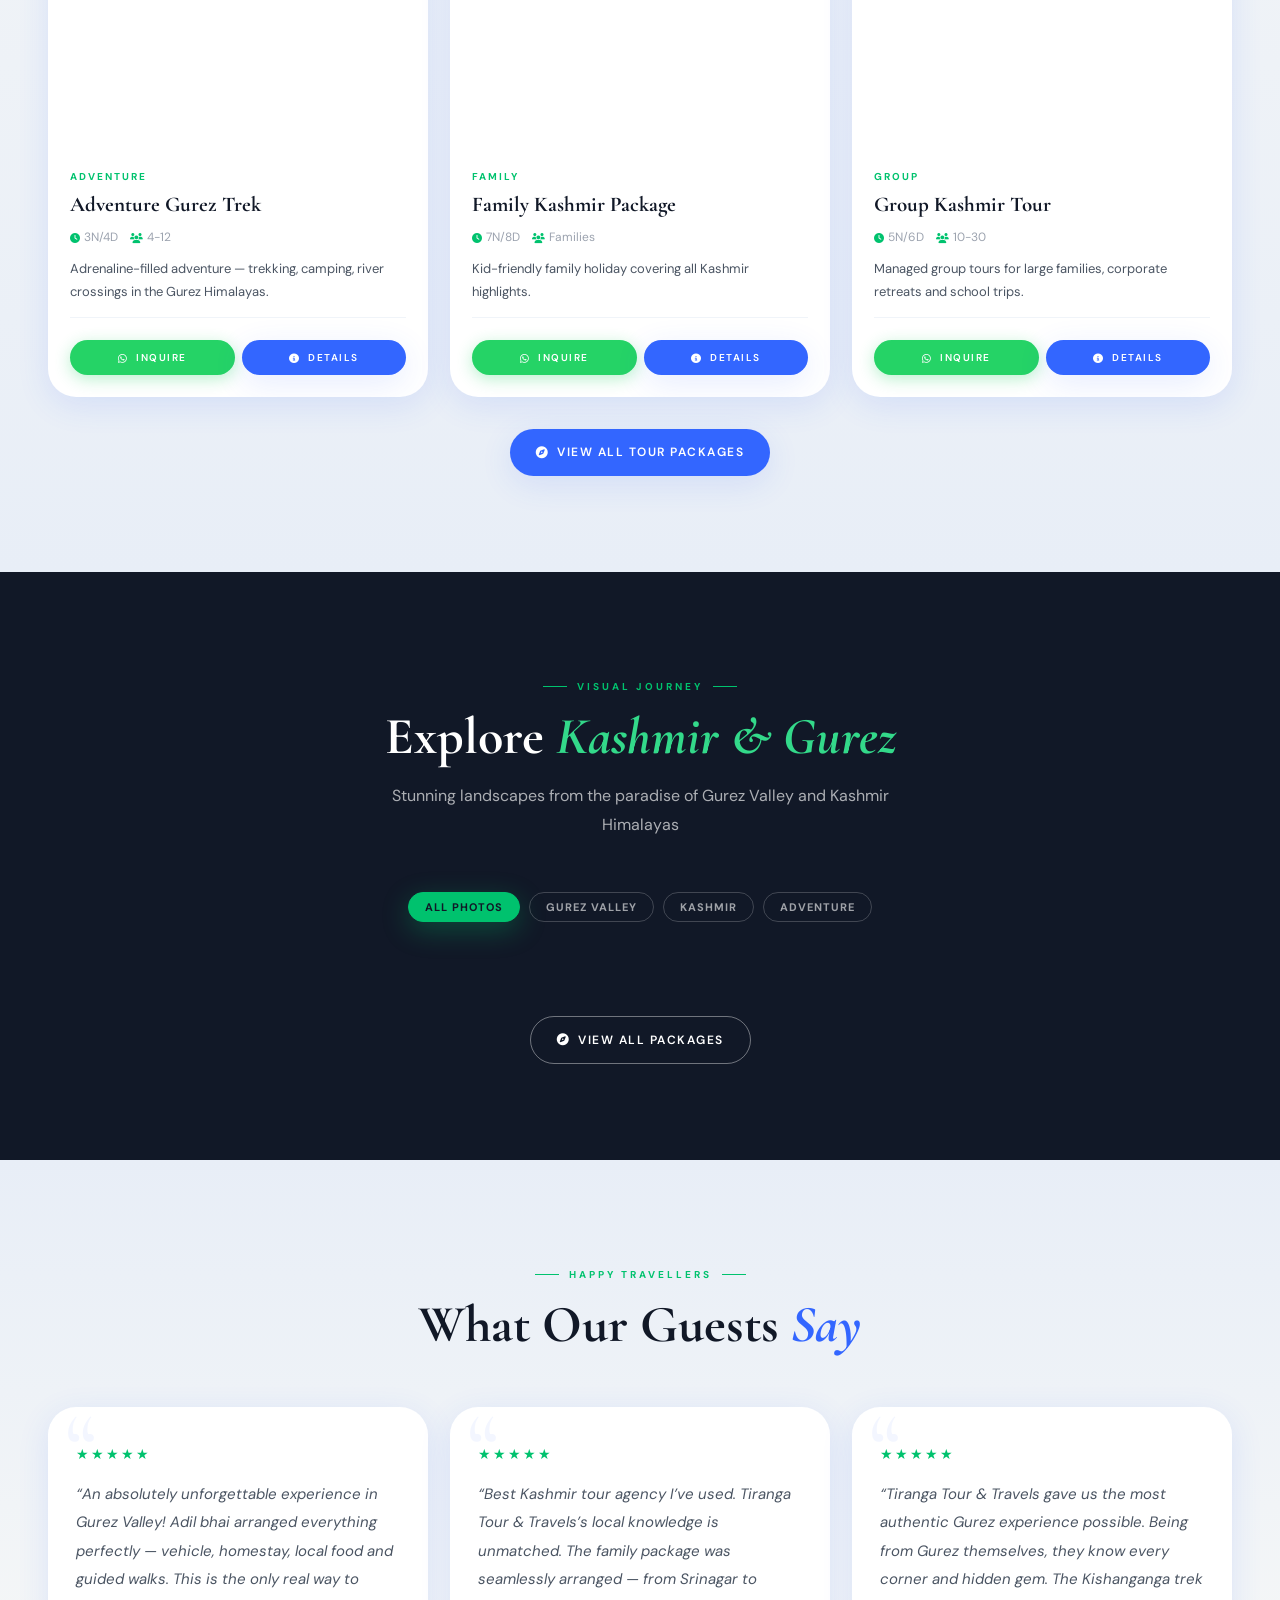
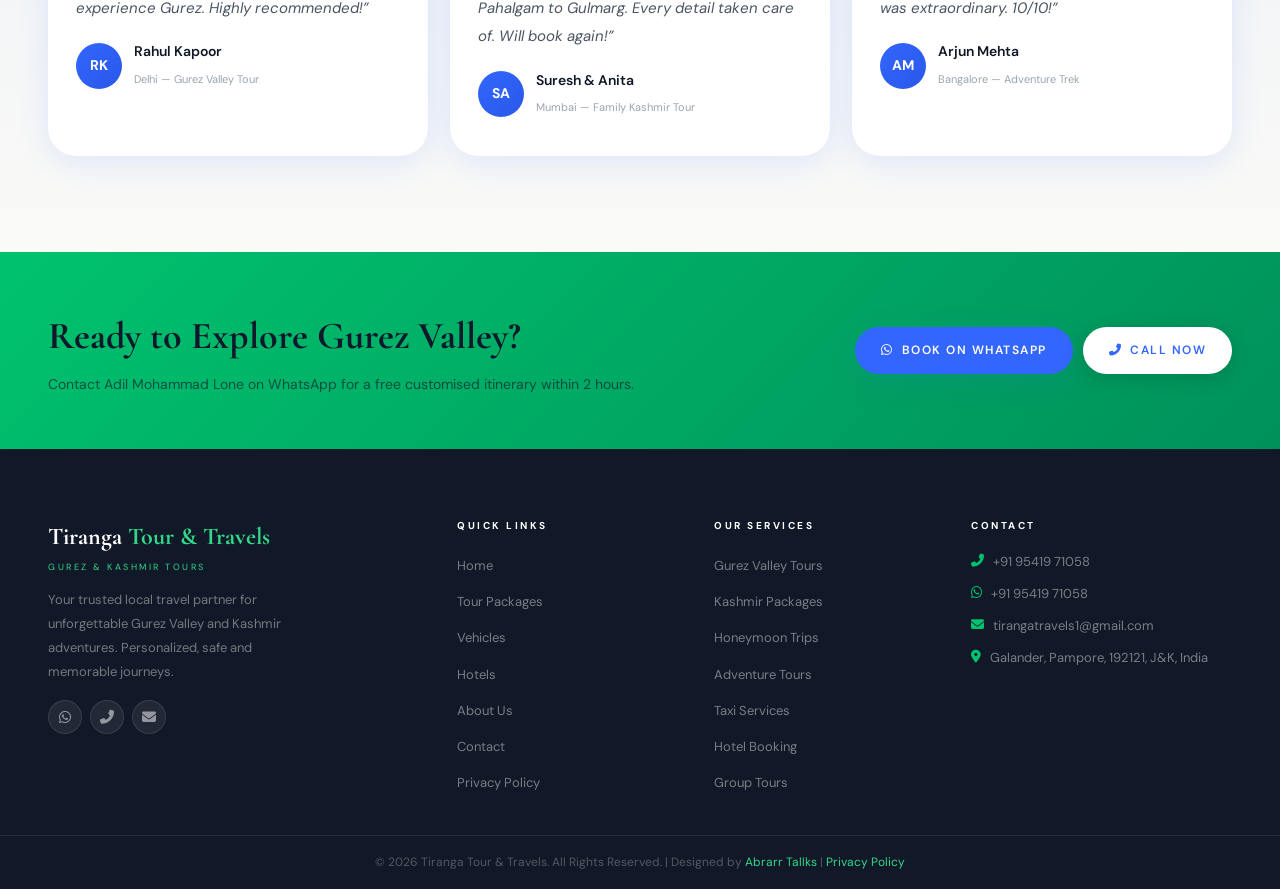
==== commit c3cbfc1a: "Update hero section background images" ====
--- a/index.html
+++ b/index.html
@@ -37,8 +37,8 @@
 </nav>
 <!-- HERO -->
 <section class="hero" id="home">
-  <div class="h-slide on" style="position:absolute;inset:0;background:url('https://images.unsplash.com/photo-1566837497312-7be7830ae9b1?q=80&w=1074&auto=format&fit=crop&ixlib=rb-4.1.0&ixid=M3wxMjA3fDB8MHxwaG90by1wYWdlfHx8fGVufDB8fHx8fA%3D%3D=90') center 35%/cover;transition:opacity 1.4s ease"></div>
-  <div class="h-slide" style="position:absolute;inset:0;background:url('https://images.unsplash.com/photo-1609115452706-76f80756dbf0?q=80&w=1176&auto=format&fit=crop&ixlib=rb-4.1.0&ixid=M3wxMjA3fDB8MHxwaG90by1wYWdlfHx8fGVufDB8fHx8fA%3D%3D=90') center/cover;opacity:0;transition:opacity 1.4s ease"></div>
+  <div class="h-slide on" style="position:absolute;inset:0;background:url('https://images.unsplash.com/photo-1564329494258-3f72215ba175?q=80&w=1170&auto=format&fit=crop&ixlib=rb-4.1.0&ixid=M3wxMjA3fDB8MHxwaG90by1wYWdlfHx8fGVufDB8fHx8fA%3D%3D=90') center 35%/cover;transition:opacity 1.4s ease"></div>
+  <div class="h-slide" style="position:absolute;inset:0;background:url('https://images.unsplash.com/photo-1708070642298-166c0af7a12d?q=80&w=687&auto=format&fit=crop&ixlib=rb-4.1.0&ixid=M3wxMjA3fDB8MHxwaG90by1wYWdlfHx8fGVufDB8fHx8fA%3D%3D=90') center/cover;opacity:0;transition:opacity 1.4s ease"></div>
   <div class="h-slide" style="position:absolute;inset:0;background:url('https://images.unsplash.com/photo-1644979623216-8229a2686299?q=80&w=1170&auto=format&fit=crop&ixlib=rb-4.1.0&ixid=M3wxMjA3fDB8MHxwaG90by1wYWdlfHx8fGVufDB8fHx8fA%3D%3D=90') center/cover;opacity:0;transition:opacity 1.4s ease"></div>
   <div class="h-slide" style="position:absolute;inset:0;background:url('https://images.unsplash.com/photo-1644970149898-8bfa995e54b7?q=80&w=1170&auto=format&fit=crop&ixlib=rb-4.1.0&ixid=M3wxMjA3fDB8MHxwaG90by1wYWdlfHx8fGVufDB8fHx8fA%3D%3D=90') center/cover;opacity:0;transition:opacity 1.4s ease"></div>
   <div class="hero-ov"></div>
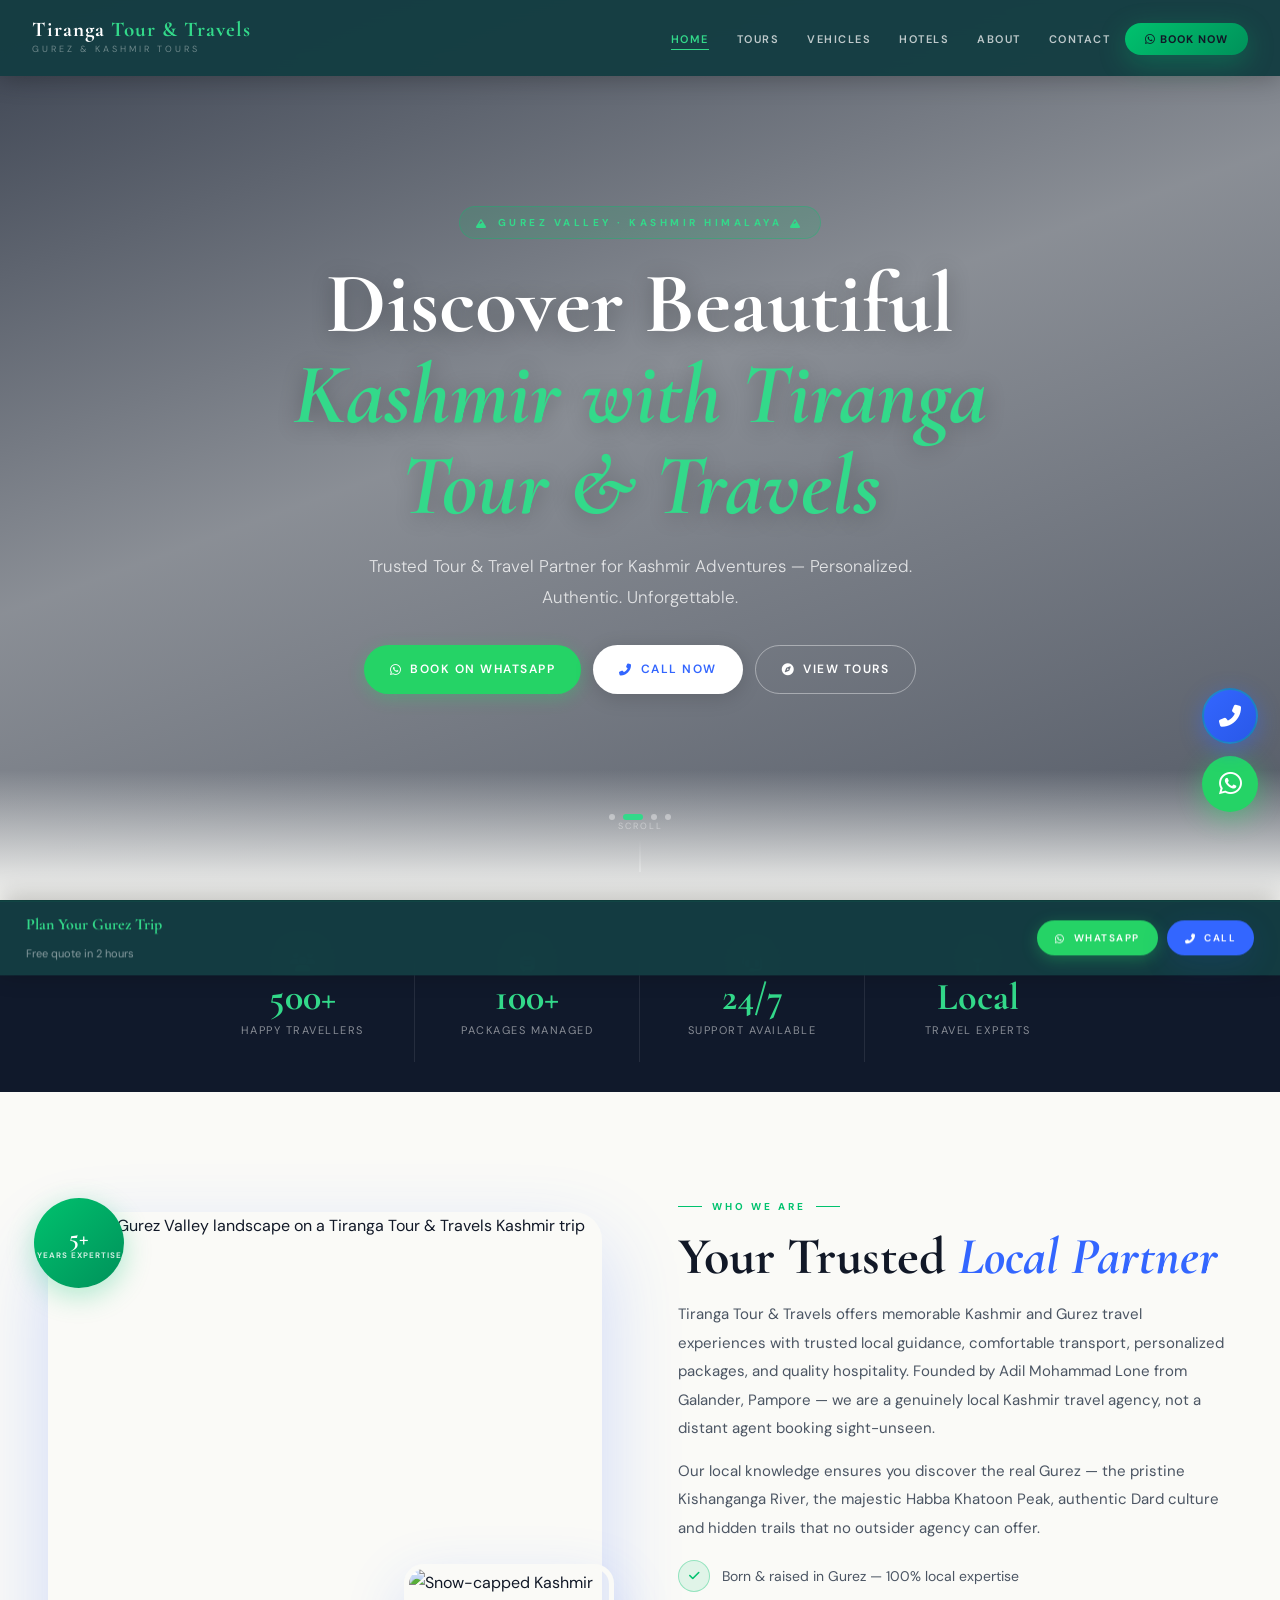
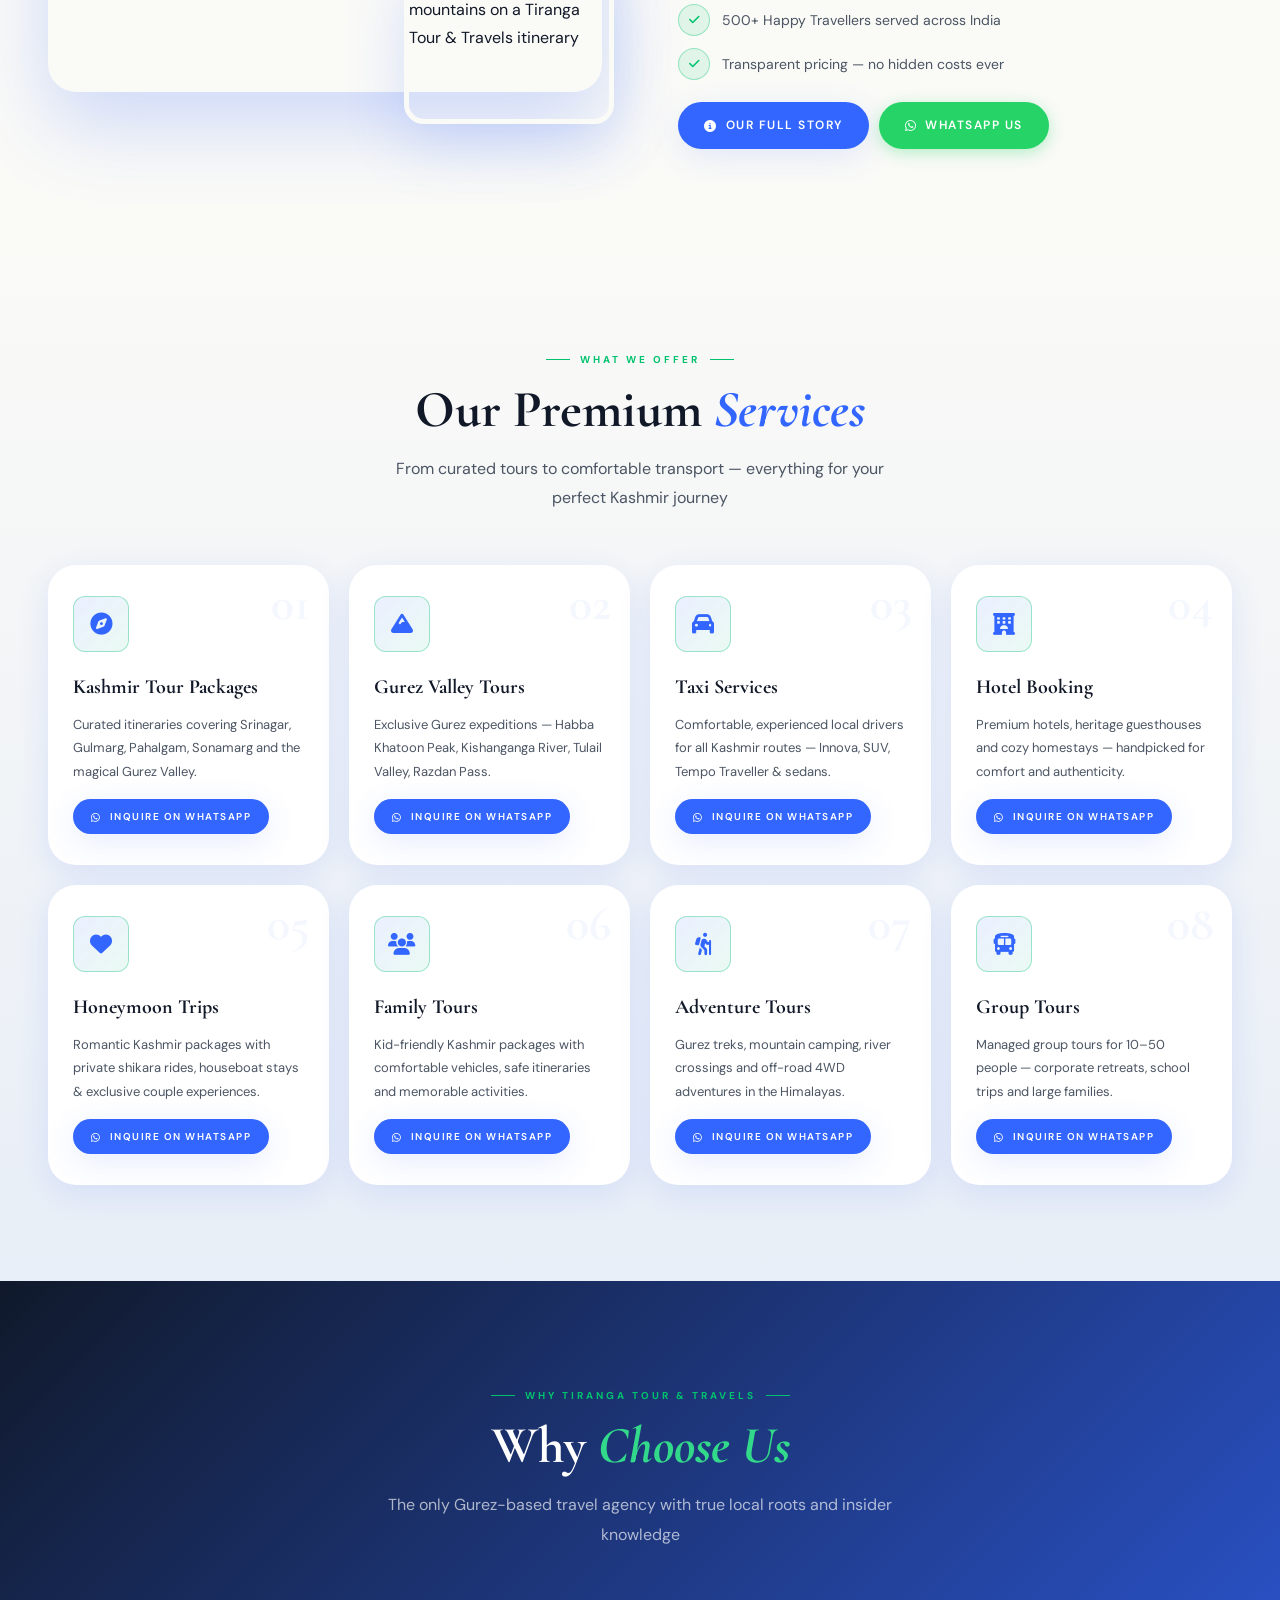
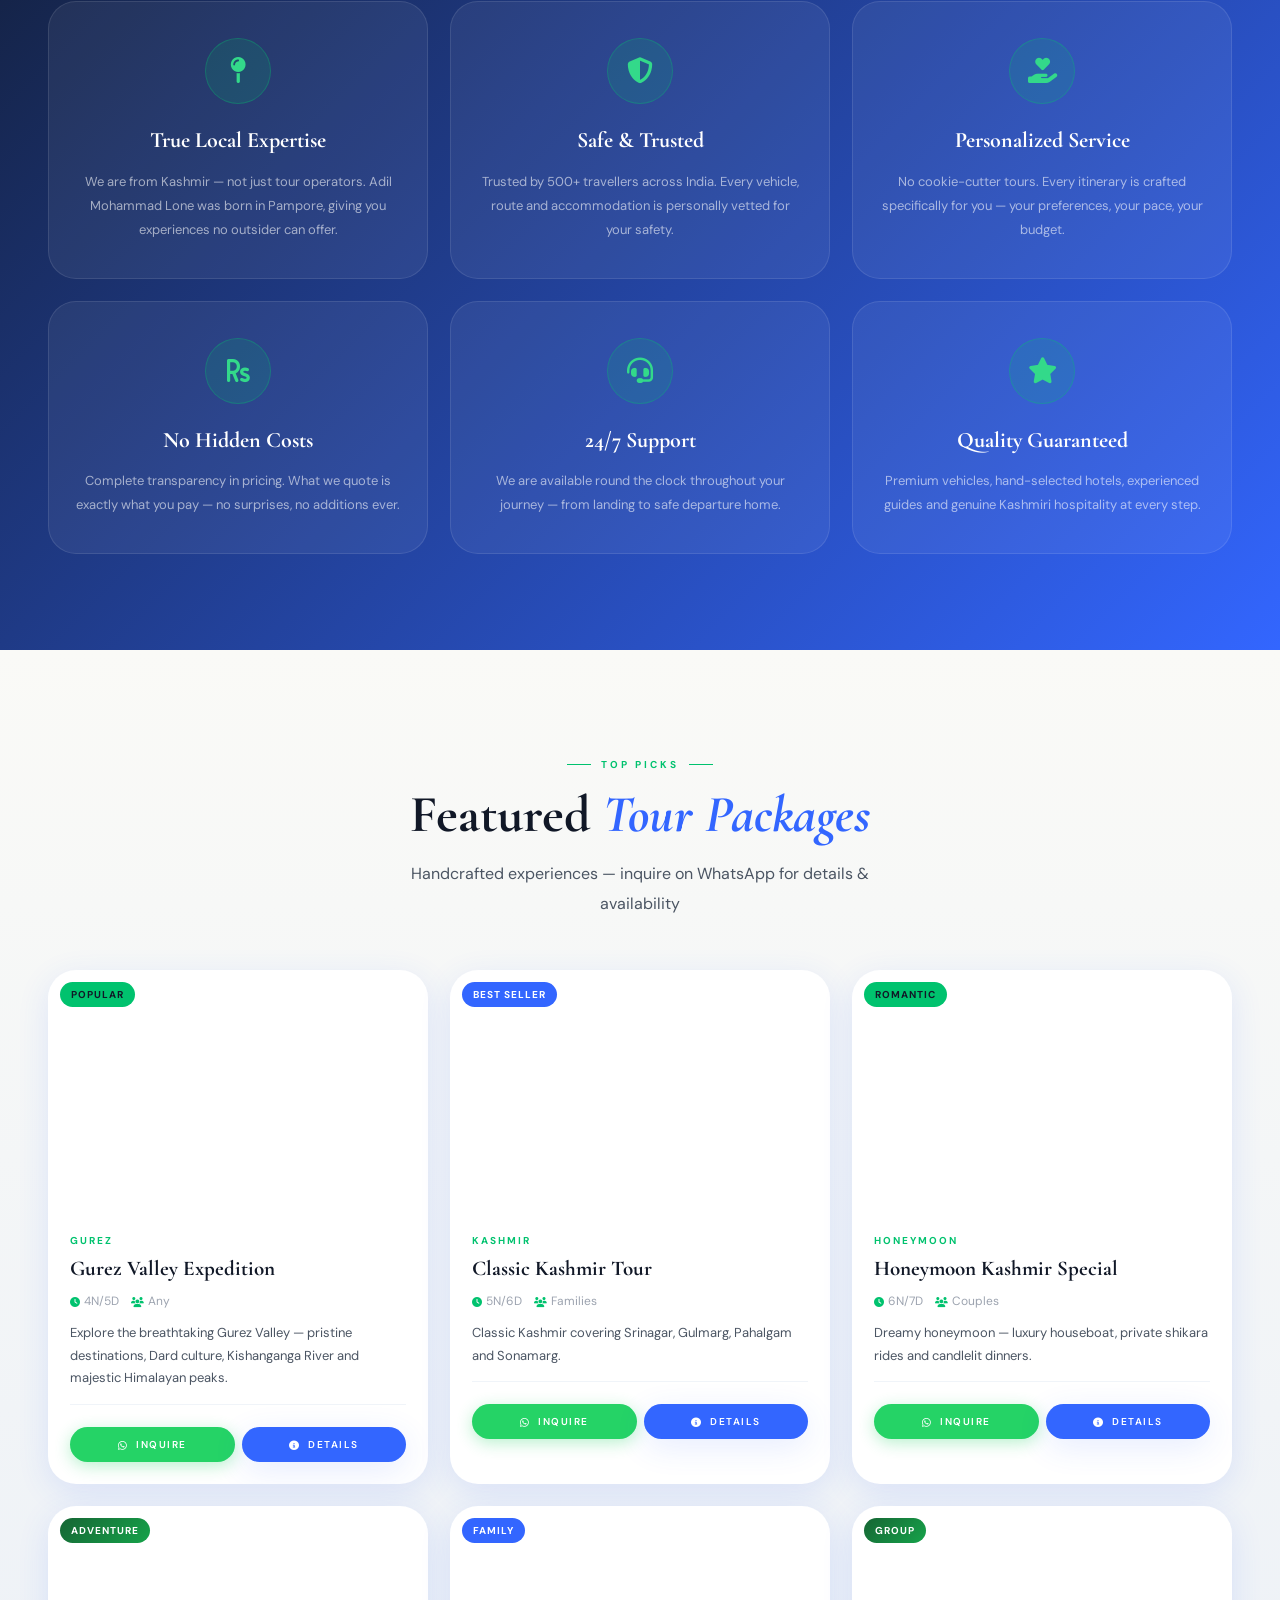
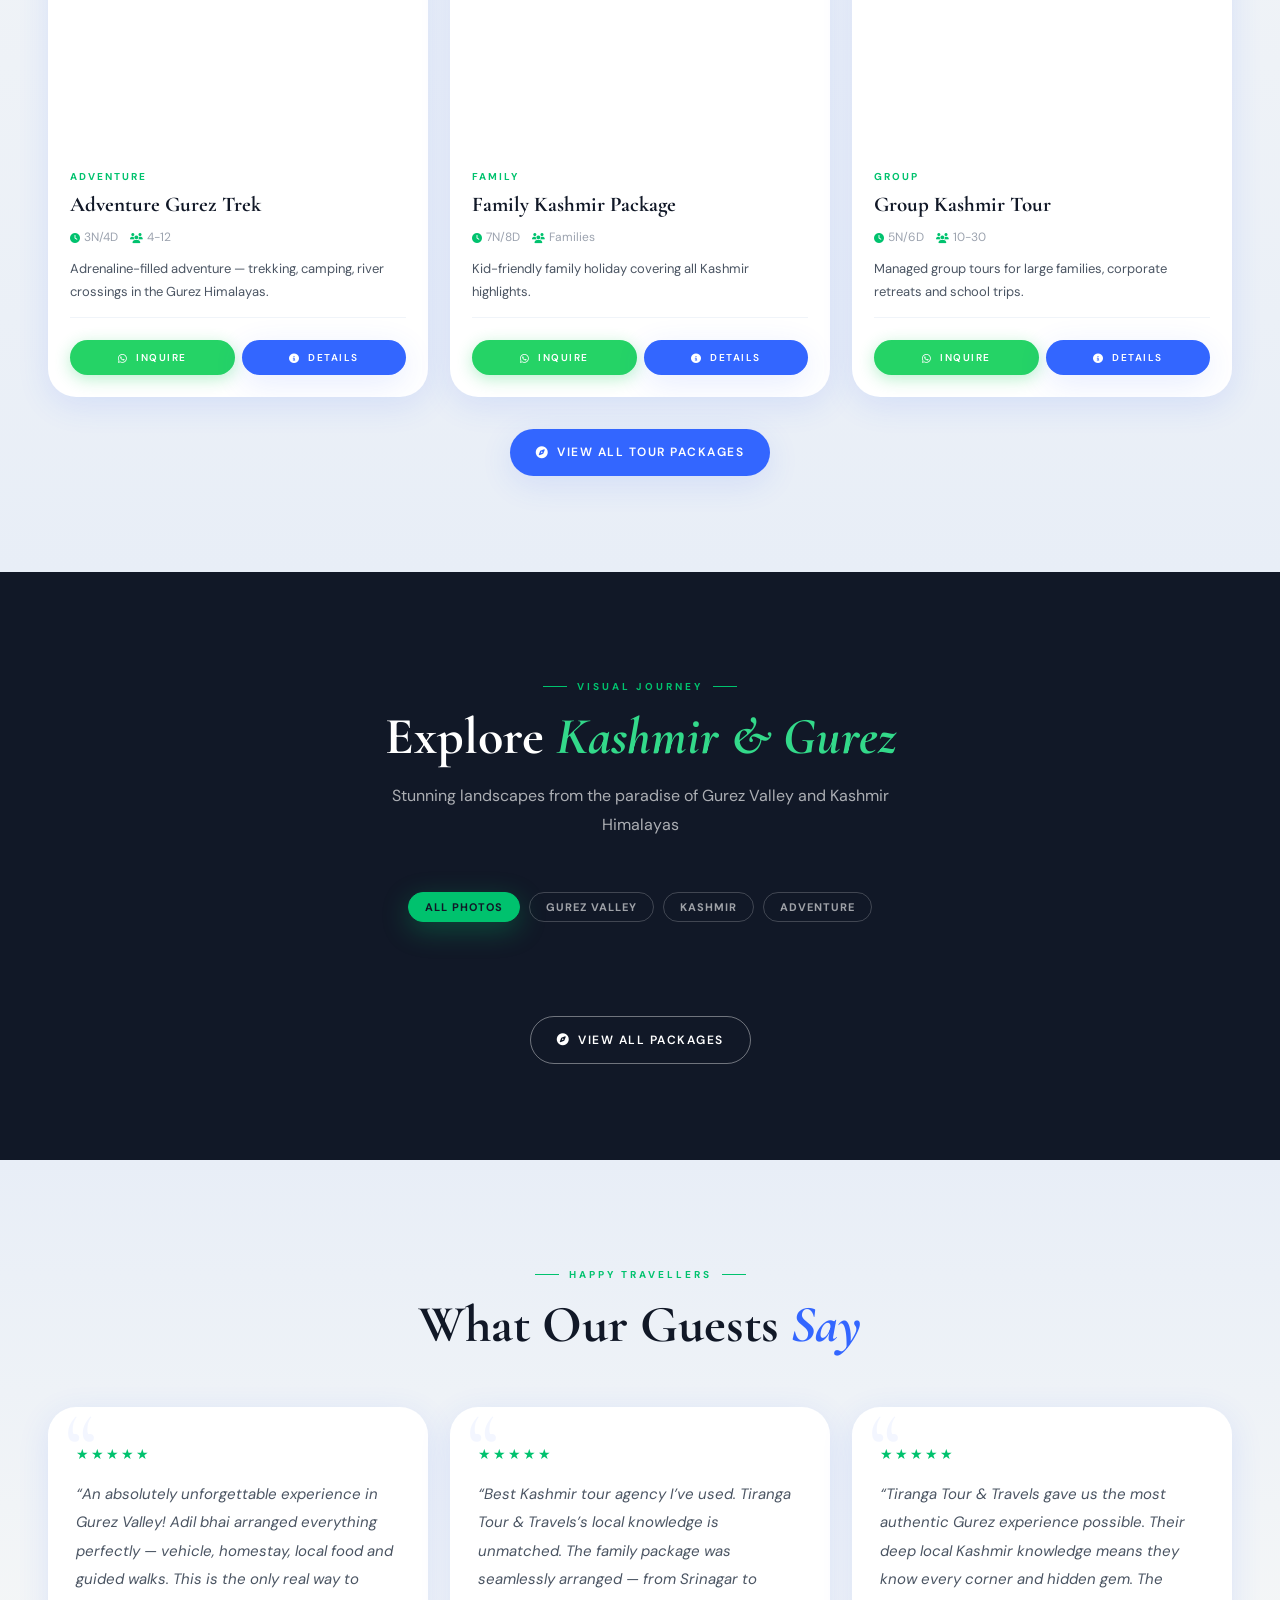
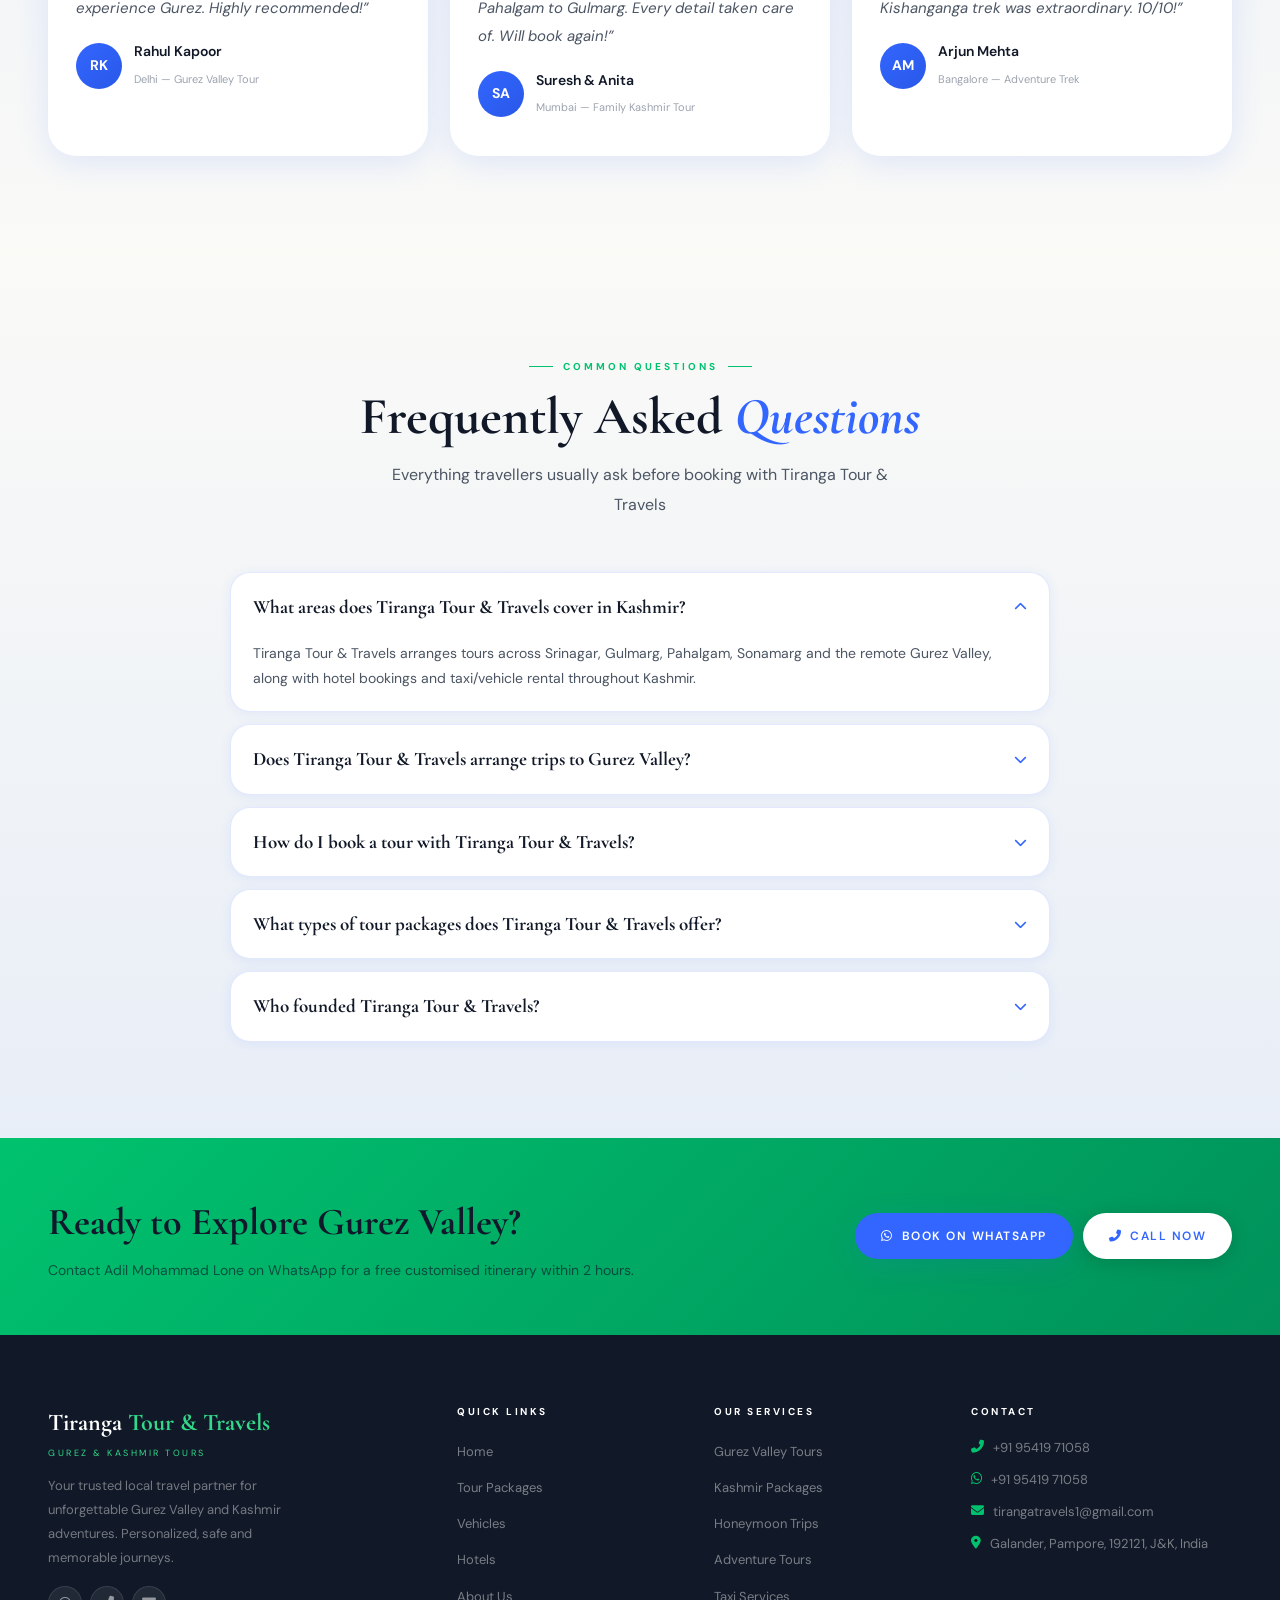
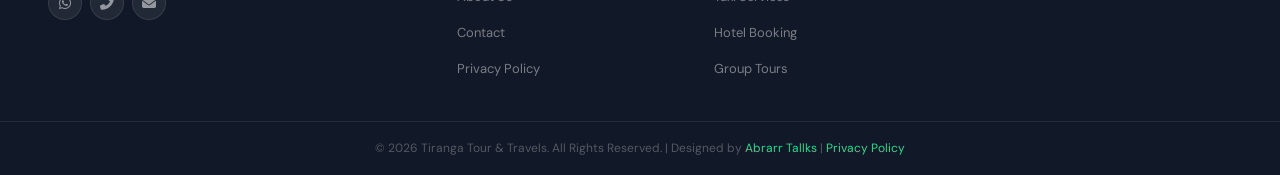
==== commit f31f1023: "Add files via upload" ====
--- a/index.html
+++ b/index.html
@@ -5,17 +5,156 @@
 <meta name="google-site-verification" content="Ntysfg0REBd3hA26ln-rjFmcVP-S82gFwpLmCrUoVBM" />
 <meta name="viewport" content="width=device-width,initial-scale=1.0,viewport-fit=cover"/>
 <title>Tiranga Tour &amp; Travels – Gurez Valley &amp; Kashmir Tour Packages | Adil Mohammad Lone</title>
-<meta name="description" content="Tiranga Tour &amp; Travels offers premium Gurez Valley and Kashmir tour packages, taxi services by Adil Mohammad Lone. Call +91 9541971058. Galander, Pampore 192121, J&amp;K."/>
-<link rel="canonical" href="https://tirangatourandtravels.com"/>
+<meta name="description" content="Tiranga Tour &amp; Travels offers premium Gurez Valley and Kashmir tour packages, hotel bookings and taxi services by Adil Mohammad Lone. Call +91 9541971058. Galander, Pampore 192121, J&amp;K."/>
+<meta name="robots" content="index, follow, max-image-preview:large, max-snippet:-1"/>
+<meta name="author" content="Adil Mohammad Lone"/>
+<meta name="keywords" content="Kashmir tour packages, Gurez Valley tours, Kashmir taxi service, Kashmir hotel booking, Pampore travel agency, Kashmir honeymoon package, Gurez Valley homestay, Srinagar Gulmarg Pahalgam tour"/>
+<link rel="canonical" href="https://tirangatourandtravels.com/index.html"/>
+
+<!-- Open Graph -->
+<meta property="og:type" content="travel_agency"/>
+<meta property="og:site_name" content="Tiranga Tour &amp; Travels"/>
 <meta property="og:title" content="Tiranga Tour &amp; Travels – Gurez Valley &amp; Kashmir Tour Packages | Adil Mohammad Lone"/>
-<meta property="og:description" content="Tiranga Tour &amp; Travels offers premium Gurez Valley and Kashmir tour packages, taxi services by Adil Mohammad Lone. Call +91 9541971058. Galander, Pampore 192121, J&amp;K."/>
+<meta property="og:description" content="Tiranga Tour &amp; Travels offers premium Gurez Valley and Kashmir tour packages, hotel bookings and taxi services by Adil Mohammad Lone. Call +91 9541971058. Galander, Pampore 192121, J&amp;K."/>
 <meta property="og:image" content="https://images.unsplash.com/photo-1626714638456-5f14c9427ad4?w=1200&q=80"/>
+<meta property="og:url" content="https://tirangatourandtravels.com/index.html"/>
+<meta property="og:locale" content="en_IN"/>
+
+<!-- Twitter Card -->
+<meta name="twitter:card" content="summary_large_image"/>
+<meta name="twitter:title" content="Tiranga Tour &amp; Travels – Gurez Valley &amp; Kashmir Tour Packages"/>
+<meta name="twitter:description" content="Premium Gurez Valley and Kashmir tour packages, hotel bookings and taxi services by local Kashmir travel expert Adil Mohammad Lone."/>
+<meta name="twitter:image" content="https://images.unsplash.com/photo-1626714638456-5f14c9427ad4?w=1200&q=80"/>
+
+<!-- Local / Geo targeting -->
+<meta name="geo.region" content="IN-JK"/>
+<meta name="geo.placename" content="Pampore, Jammu and Kashmir, India"/>
+<meta name="geo.position" content="33.9987;74.9036"/>
+<meta name="ICBM" content="33.9987, 74.9036"/>
+
 <link rel="icon" type="image/png" href="favicon.png"/>
 <link rel="preconnect" href="https://fonts.googleapis.com"/>
 <link href="https://fonts.googleapis.com/css2?family=Cormorant+Garamond:ital,wght@0,400;0,600;0,700;1,400;1,600&family=DM+Sans:wght@300;400;500;600;700&display=swap" rel="stylesheet"/>
 <link rel="stylesheet" href="https://cdnjs.cloudflare.com/ajax/libs/font-awesome/6.5.0/css/all.min.css"/>
 <link rel="stylesheet" href="style.css"/>
-  
+
+<!-- ═══ Structured Data (JSON-LD) — powers rich results, AI answer
+     engines (AEO) and generative search citations (GEO) ═══ -->
+<script type="application/ld+json">
+{
+  "@context": "https://schema.org",
+  "@type": "TravelAgency",
+  "@id": "https://tirangatourandtravels.com/index.html#organization",
+  "name": "Tiranga Tour & Travels",
+  "alternateName": "Tiranga Tour and Travels",
+  "url": "https://tirangatourandtravels.com/index.html",
+  "logo": "https://images.unsplash.com/photo-1626714638456-5f14c9427ad4?w=400&q=85",
+  "image": "https://images.unsplash.com/photo-1626714638456-5f14c9427ad4?w=1200&q=80",
+  "description": "Tiranga Tour & Travels is a locally-owned Kashmir travel agency offering tour packages, hotel bookings and vehicle rentals across Kashmir and Gurez Valley, founded by Adil Mohammad Lone.",
+  "telephone": "+91-9541971058",
+  "email": "tirangatravels1@gmail.com",
+  "priceRange": "₹₹",
+  "founder": {
+    "@type": "Person",
+    "name": "Adil Mohammad Lone"
+  },
+  "address": {
+    "@type": "PostalAddress",
+    "streetAddress": "Galander",
+    "addressLocality": "Pampore",
+    "postalCode": "192121",
+    "addressRegion": "Jammu and Kashmir",
+    "addressCountry": "IN"
+  },
+  "geo": {
+    "@type": "GeoCoordinates",
+    "latitude": 33.9987,
+    "longitude": 74.9036
+  },
+  "areaServed": [
+    { "@type": "Place", "name": "Kashmir" },
+    { "@type": "Place", "name": "Gurez Valley" },
+    { "@type": "Place", "name": "Srinagar" },
+    { "@type": "Place", "name": "Gulmarg" },
+    { "@type": "Place", "name": "Pahalgam" },
+    { "@type": "Place", "name": "Sonamarg" }
+  ],
+  "openingHoursSpecification": {
+    "@type": "OpeningHoursSpecification",
+    "dayOfWeek": ["Monday","Tuesday","Wednesday","Thursday","Friday","Saturday","Sunday"],
+    "opens": "07:00",
+    "closes": "22:00"
+  },
+  "sameAs": [],
+  "makesOffer": [
+    { "@type": "Offer", "itemOffered": { "@type": "TouristTrip", "name": "Gurez Valley Tour Packages" } },
+    { "@type": "Offer", "itemOffered": { "@type": "TouristTrip", "name": "Kashmir Tour Packages" } },
+    { "@type": "Offer", "itemOffered": { "@type": "TouristTrip", "name": "Honeymoon Packages" } },
+    { "@type": "Offer", "itemOffered": { "@type": "Service", "name": "Kashmir Taxi & Vehicle Rental" } },
+    { "@type": "Offer", "itemOffered": { "@type": "Service", "name": "Kashmir Hotel Booking" } }
+  ]
+}
+</script>
+
+<script type="application/ld+json">
+{
+  "@context": "https://schema.org",
+  "@type": "BreadcrumbList",
+  "itemListElement": [
+    { "@type": "ListItem", "position": 1, "name": "Home", "item": "https://tirangatourandtravels.com/index.html" }
+  ]
+}
+</script>
+
+<script type="application/ld+json">
+{
+  "@context": "https://schema.org",
+  "@type": "FAQPage",
+  "mainEntity": [
+    {
+      "@type": "Question",
+      "name": "What areas does Tiranga Tour & Travels cover in Kashmir?",
+      "acceptedAnswer": {
+        "@type": "Answer",
+        "text": "Tiranga Tour & Travels arranges tours across Srinagar, Gulmarg, Pahalgam, Sonamarg and the remote Gurez Valley, along with hotel bookings and taxi/vehicle rental throughout Kashmir."
+      }
+    },
+    {
+      "@type": "Question",
+      "name": "Does Tiranga Tour & Travels arrange trips to Gurez Valley?",
+      "acceptedAnswer": {
+        "@type": "Answer",
+        "text": "Yes. Gurez Valley is one of Tiranga Tour & Travels' specialties, including local homestays, guided walks, and vehicle transport to this remote Himalayan valley near the Line of Control."
+      }
+    },
+    {
+      "@type": "Question",
+      "name": "How do I book a tour with Tiranga Tour & Travels?",
+      "acceptedAnswer": {
+        "@type": "Answer",
+        "text": "You can book by calling or messaging Adil Mohammad Lone on WhatsApp at +91 95419 71058, emailing tirangatravels1@gmail.com, or filling out the enquiry form on the Contact page. Most enquiries get a response within 2 hours."
+      }
+    },
+    {
+      "@type": "Question",
+      "name": "What types of tour packages does Tiranga Tour & Travels offer?",
+      "acceptedAnswer": {
+        "@type": "Answer",
+        "text": "Tiranga Tour & Travels offers honeymoon packages, family tours, adventure treks, group tours, and custom itineraries across Kashmir and Gurez Valley, along with hotel bookings and taxi services."
+      }
+    },
+    {
+      "@type": "Question",
+      "name": "Who founded Tiranga Tour & Travels?",
+      "acceptedAnswer": {
+        "@type": "Answer",
+        "text": "Tiranga Tour & Travels was founded by Adil Mohammad Lone, a Kashmir native from Galander, Pampore, offering genuinely local, transparent travel planning across the region."
+      }
+    }
+  ]
+}
+</script>
+
 </head>
 <body><div id="pageLoader"><div class="loader-brand">Tiranga<span> Tour &amp; Travels</span></div><div class="loader-orbit"></div></div><nav id="nav" class="solid">
   <div class="nav-wrap">
@@ -30,15 +169,15 @@
       <li><a href="hotels.html">Hotels</a></li>
       <li><a href="about.html">About</a></li>
       <li><a href="contact.html">Contact</a></li>
-      <li><a href="https://wa.me/919541971058?text=Hi%20Tiranga%20Tour%20%26%20Travels!%20I%20want%20to%20enquire%20about%20a%20Kashmir%2FGurez%20trip." target="_blank" class="nav-cta"><i class="fab fa-whatsapp"></i> Book Now</a></li>
+      <li><a href="https://wa.me/919541971058?text=Hi%20Tiranga%20Tour%20%26%20Travels!%20I%20want%20to%20enquire%20about%20a%20Kashmir%2FGurez%20trip." target="_blank" rel="noopener noreferrer" class="nav-cta"><i class="fab fa-whatsapp"></i> Book Now</a></li>
     </ul>
     <button class="nav-hbg" id="navHbg" aria-label="Menu"><span></span><span></span><span></span></button>
   </div>
 </nav>
 <!-- HERO -->
 <section class="hero" id="home">
-  <div class="h-slide on" style="position:absolute;inset:0;background:url('https://images.unsplash.com/photo-1564329494258-3f72215ba175?q=80&w=1170&auto=format&fit=crop&ixlib=rb-4.1.0&ixid=M3wxMjA3fDB8MHxwaG90by1wYWdlfHx8fGVufDB8fHx8fA%3D%3D=90') center 35%/cover;transition:opacity 1.4s ease"></div>
-  <div class="h-slide" style="position:absolute;inset:0;background:url('https://images.unsplash.com/photo-1708070642298-166c0af7a12d?q=80&w=687&auto=format&fit=crop&ixlib=rb-4.1.0&ixid=M3wxMjA3fDB8MHxwaG90by1wYWdlfHx8fGVufDB8fHx8fA%3D%3D=90') center/cover;opacity:0;transition:opacity 1.4s ease"></div>
+  <div class="h-slide on" style="position:absolute;inset:0;background:url('https://images.unsplash.com/photo-1566837497312-7be7830ae9b1?q=80&w=1074&auto=format&fit=crop&ixlib=rb-4.1.0&ixid=M3wxMjA3fDB8MHxwaG90by1wYWdlfHx8fGVufDB8fHx8fA%3D%3D=90') center 35%/cover;transition:opacity 1.4s ease"></div>
+  <div class="h-slide" style="position:absolute;inset:0;background:url('https://images.unsplash.com/photo-1609115452706-76f80756dbf0?q=80&w=1176&auto=format&fit=crop&ixlib=rb-4.1.0&ixid=M3wxMjA3fDB8MHxwaG90by1wYWdlfHx8fGVufDB8fHx8fA%3D%3D=90') center/cover;opacity:0;transition:opacity 1.4s ease"></div>
   <div class="h-slide" style="position:absolute;inset:0;background:url('https://images.unsplash.com/photo-1644979623216-8229a2686299?q=80&w=1170&auto=format&fit=crop&ixlib=rb-4.1.0&ixid=M3wxMjA3fDB8MHxwaG90by1wYWdlfHx8fGVufDB8fHx8fA%3D%3D=90') center/cover;opacity:0;transition:opacity 1.4s ease"></div>
   <div class="h-slide" style="position:absolute;inset:0;background:url('https://images.unsplash.com/photo-1644970149898-8bfa995e54b7?q=80&w=1170&auto=format&fit=crop&ixlib=rb-4.1.0&ixid=M3wxMjA3fDB8MHxwaG90by1wYWdlfHx8fGVufDB8fHx8fA%3D%3D=90') center/cover;opacity:0;transition:opacity 1.4s ease"></div>
   <div class="hero-ov"></div>
@@ -48,7 +187,7 @@
     <h1 class="hero-title">Discover Beautiful<em>Kashmir with Tiranga Tour &amp; Travels</em></h1>
     <p class="hero-sub">Trusted Tour &amp; Travel Partner for Kashmir Adventures &mdash; Personalized. Authentic. Unforgettable.</p>
     <div class="hero-btns">
-      <a href="https://wa.me/919541971058?text=Hi%20Tiranga%20Tour%20%26%20Travels!%20I%20want%20to%20enquire%20about%20a%20Kashmir%2FGurez%20trip." target="_blank" class="btn btn-wa"><i class="fab fa-whatsapp"></i> Book on WhatsApp</a>
+      <a href="https://wa.me/919541971058?text=Hi%20Tiranga%20Tour%20%26%20Travels!%20I%20want%20to%20enquire%20about%20a%20Kashmir%2FGurez%20trip." target="_blank" rel="noopener noreferrer" class="btn btn-wa"><i class="fab fa-whatsapp"></i> Book on WhatsApp</a>
       <a href="tel:+919541971058" class="btn btn-white"><i class="fas fa-phone-alt"></i> Call Now</a>
       <a href="tours.html" class="btn btn-outline"><i class="fas fa-compass"></i> View Tours</a>
     </div>
@@ -78,8 +217,8 @@
   <div class="wrap">
     <div class="about-grid">
       <div class="about-imgs rvl">
-        <div class="about-main"><img src="https://images.unsplash.com/photo-1590030951421-70ef3d705755?q=80&w=764&auto=format&fit=crop&ixlib=rb-4.1.0&ixid=M3wxMjA3fDB8MHxwaG90by1wYWdlfHx8fGVufDB8fHx8fA%3D%3D=85" alt="Gurez Valley Tiranga Tour &amp; Travels" loading="lazy"/></div>
-        <div class="about-sm"><img src="https://images.unsplash.com/photo-1584732200355-486a95263014?q=80&w=1170&auto=format&fit=crop&ixlib=rb-4.1.0&ixid=M3wxMjA3fDB8MHxwaG90by1wYWdlfHx8fGVufDB8fHx8fA%3D%3D=80" alt="Kashmir Mountains" loading="lazy"/></div>
+        <div class="about-main"><img src="https://images.unsplash.com/photo-1590030951421-70ef3d705755?q=80&w=764&auto=format&fit=crop&ixlib=rb-4.1.0&ixid=M3wxMjA3fDB8MHxwaG90by1wYWdlfHx8fGVufDB8fHx8fA%3D%3D=85" alt="Scenic Gurez Valley landscape on a Tiranga Tour &amp; Travels Kashmir trip" loading="lazy"/></div>
+        <div class="about-sm"><img src="https://images.unsplash.com/photo-1584732200355-486a95263014?q=80&w=1170&auto=format&fit=crop&ixlib=rb-4.1.0&ixid=M3wxMjA3fDB8MHxwaG90by1wYWdlfHx8fGVufDB8fHx8fA%3D%3D=80" alt="Snow-capped Kashmir mountains on a Tiranga Tour &amp; Travels itinerary" loading="lazy"/></div>
         <div class="about-badge"><span class="about-badge-n">5+</span><span class="about-badge-t">Years Expertise</span></div>
       </div>
       <div class="rvr">
@@ -92,7 +231,7 @@
         <div class="about-hl"><i class="fas fa-check"></i> Transparent pricing &mdash; no hidden costs ever</div>
         <div style="display:flex;gap:10px;flex-wrap:wrap;margin-top:22px">
           <a href="about.html" class="btn btn-royal"><i class="fas fa-info-circle"></i> Our Full Story</a>
-          <a href="https://wa.me/919541971058?text=Hi%20Tiranga%20Tour%20%26%20Travels!%20I%20want%20to%20enquire%20about%20a%20Kashmir%2FGurez%20trip." target="_blank" class="btn btn-wa"><i class="fab fa-whatsapp"></i> WhatsApp Us</a>
+          <a href="https://wa.me/919541971058?text=Hi%20Tiranga%20Tour%20%26%20Travels!%20I%20want%20to%20enquire%20about%20a%20Kashmir%2FGurez%20trip." target="_blank" rel="noopener noreferrer" class="btn btn-wa"><i class="fab fa-whatsapp"></i> WhatsApp Us</a>
         </div>
       </div>
     </div>
@@ -108,14 +247,14 @@
       <p class="sub-txt">From curated tours to comfortable transport &mdash; everything for your perfect Kashmir journey</p>
     </div>
     <div class="svc-grid">
-      <div class="svc-card rv"><div class="svc-num">01</div><div class="svc-ico"><i class="fas fa-compass"></i></div><h3>Kashmir Tour Packages</h3><p>Curated itineraries covering Srinagar, Gulmarg, Pahalgam, Sonamarg and the magical Gurez Valley.</p><a href="https://wa.me/919541971058?text=Hi%20Tiranga%20Tour%20%26%20Travels!%20I%20want%20to%20enquire%20about%20a%20Kashmir%2FGurez%20trip." target="_blank" class="btn btn-royal btn-sm"><i class="fab fa-whatsapp"></i> Inquire on WhatsApp</a></div>
-      <div class="svc-card rv"><div class="svc-num">02</div><div class="svc-ico"><i class="fas fa-mountain"></i></div><h3>Gurez Valley Tours</h3><p>Exclusive Gurez expeditions &mdash; Habba Khatoon Peak, Kishanganga River, Tulail Valley, Razdan Pass.</p><a href="https://wa.me/919541971058?text=Hi%20Tiranga%20Tour%20%26%20Travels!%20I%20want%20to%20enquire%20about%20a%20Kashmir%2FGurez%20trip." target="_blank" class="btn btn-royal btn-sm"><i class="fab fa-whatsapp"></i> Inquire on WhatsApp</a></div>
-      <div class="svc-card rv"><div class="svc-num">03</div><div class="svc-ico"><i class="fas fa-car"></i></div><h3>Taxi Services</h3><p>Comfortable, experienced local drivers for all Kashmir routes &mdash; Innova, SUV, Tempo Traveller &amp; sedans.</p><a href="https://wa.me/919541971058?text=Hi%20Tiranga%20Tour%20%26%20Travels!%20I%20want%20to%20enquire%20about%20a%20Kashmir%2FGurez%20trip." target="_blank" class="btn btn-royal btn-sm"><i class="fab fa-whatsapp"></i> Inquire on WhatsApp</a></div>
-      <div class="svc-card rv"><div class="svc-num">04</div><div class="svc-ico"><i class="fas fa-hotel"></i></div><h3>Hotel Booking</h3><p>Premium hotels, heritage guesthouses and cozy homestays &mdash; handpicked for comfort and authenticity.</p><a href="https://wa.me/919541971058?text=Hi%20Tiranga%20Tour%20%26%20Travels!%20I%20want%20to%20enquire%20about%20a%20Kashmir%2FGurez%20trip." target="_blank" class="btn btn-royal btn-sm"><i class="fab fa-whatsapp"></i> Inquire on WhatsApp</a></div>
-      <div class="svc-card rv"><div class="svc-num">05</div><div class="svc-ico"><i class="fas fa-heart"></i></div><h3>Honeymoon Trips</h3><p>Romantic Kashmir packages with private shikara rides, houseboat stays &amp; exclusive couple experiences.</p><a href="https://wa.me/919541971058?text=Hi%20Tiranga%20Tour%20%26%20Travels!%20I%20want%20to%20enquire%20about%20a%20Kashmir%2FGurez%20trip." target="_blank" class="btn btn-royal btn-sm"><i class="fab fa-whatsapp"></i> Inquire on WhatsApp</a></div>
-      <div class="svc-card rv"><div class="svc-num">06</div><div class="svc-ico"><i class="fas fa-users"></i></div><h3>Family Tours</h3><p>Kid-friendly Kashmir packages with comfortable vehicles, safe itineraries and memorable activities.</p><a href="https://wa.me/919541971058?text=Hi%20Tiranga%20Tour%20%26%20Travels!%20I%20want%20to%20enquire%20about%20a%20Kashmir%2FGurez%20trip." target="_blank" class="btn btn-royal btn-sm"><i class="fab fa-whatsapp"></i> Inquire on WhatsApp</a></div>
-      <div class="svc-card rv"><div class="svc-num">07</div><div class="svc-ico"><i class="fas fa-hiking"></i></div><h3>Adventure Tours</h3><p>Gurez treks, mountain camping, river crossings and off-road 4WD adventures in the Himalayas.</p><a href="https://wa.me/919541971058?text=Hi%20Tiranga%20Tour%20%26%20Travels!%20I%20want%20to%20enquire%20about%20a%20Kashmir%2FGurez%20trip." target="_blank" class="btn btn-royal btn-sm"><i class="fab fa-whatsapp"></i> Inquire on WhatsApp</a></div>
-      <div class="svc-card rv"><div class="svc-num">08</div><div class="svc-ico"><i class="fas fa-bus"></i></div><h3>Group Tours</h3><p>Managed group tours for 10&ndash;50 people &mdash; corporate retreats, school trips and large families.</p><a href="https://wa.me/919541971058?text=Hi%20Tiranga%20Tour%20%26%20Travels!%20I%20want%20to%20enquire%20about%20a%20Kashmir%2FGurez%20trip." target="_blank" class="btn btn-royal btn-sm"><i class="fab fa-whatsapp"></i> Inquire on WhatsApp</a></div>
+      <div class="svc-card rv"><div class="svc-num">01</div><div class="svc-ico"><i class="fas fa-compass"></i></div><h3>Kashmir Tour Packages</h3><p>Curated itineraries covering Srinagar, Gulmarg, Pahalgam, Sonamarg and the magical Gurez Valley.</p><a href="https://wa.me/919541971058?text=Hi%20Tiranga%20Tour%20%26%20Travels!%20I%20want%20to%20enquire%20about%20a%20Kashmir%2FGurez%20trip." target="_blank" rel="noopener noreferrer" class="btn btn-royal btn-sm"><i class="fab fa-whatsapp"></i> Inquire on WhatsApp</a></div>
+      <div class="svc-card rv"><div class="svc-num">02</div><div class="svc-ico"><i class="fas fa-mountain"></i></div><h3>Gurez Valley Tours</h3><p>Exclusive Gurez expeditions &mdash; Habba Khatoon Peak, Kishanganga River, Tulail Valley, Razdan Pass.</p><a href="https://wa.me/919541971058?text=Hi%20Tiranga%20Tour%20%26%20Travels!%20I%20want%20to%20enquire%20about%20a%20Kashmir%2FGurez%20trip." target="_blank" rel="noopener noreferrer" class="btn btn-royal btn-sm"><i class="fab fa-whatsapp"></i> Inquire on WhatsApp</a></div>
+      <div class="svc-card rv"><div class="svc-num">03</div><div class="svc-ico"><i class="fas fa-car"></i></div><h3>Taxi Services</h3><p>Comfortable, experienced local drivers for all Kashmir routes &mdash; Innova, SUV, Tempo Traveller &amp; sedans.</p><a href="https://wa.me/919541971058?text=Hi%20Tiranga%20Tour%20%26%20Travels!%20I%20want%20to%20enquire%20about%20a%20Kashmir%2FGurez%20trip." target="_blank" rel="noopener noreferrer" class="btn btn-royal btn-sm"><i class="fab fa-whatsapp"></i> Inquire on WhatsApp</a></div>
+      <div class="svc-card rv"><div class="svc-num">04</div><div class="svc-ico"><i class="fas fa-hotel"></i></div><h3>Hotel Booking</h3><p>Premium hotels, heritage guesthouses and cozy homestays &mdash; handpicked for comfort and authenticity.</p><a href="https://wa.me/919541971058?text=Hi%20Tiranga%20Tour%20%26%20Travels!%20I%20want%20to%20enquire%20about%20a%20Kashmir%2FGurez%20trip." target="_blank" rel="noopener noreferrer" class="btn btn-royal btn-sm"><i class="fab fa-whatsapp"></i> Inquire on WhatsApp</a></div>
+      <div class="svc-card rv"><div class="svc-num">05</div><div class="svc-ico"><i class="fas fa-heart"></i></div><h3>Honeymoon Trips</h3><p>Romantic Kashmir packages with private shikara rides, houseboat stays &amp; exclusive couple experiences.</p><a href="https://wa.me/919541971058?text=Hi%20Tiranga%20Tour%20%26%20Travels!%20I%20want%20to%20enquire%20about%20a%20Kashmir%2FGurez%20trip." target="_blank" rel="noopener noreferrer" class="btn btn-royal btn-sm"><i class="fab fa-whatsapp"></i> Inquire on WhatsApp</a></div>
+      <div class="svc-card rv"><div class="svc-num">06</div><div class="svc-ico"><i class="fas fa-users"></i></div><h3>Family Tours</h3><p>Kid-friendly Kashmir packages with comfortable vehicles, safe itineraries and memorable activities.</p><a href="https://wa.me/919541971058?text=Hi%20Tiranga%20Tour%20%26%20Travels!%20I%20want%20to%20enquire%20about%20a%20Kashmir%2FGurez%20trip." target="_blank" rel="noopener noreferrer" class="btn btn-royal btn-sm"><i class="fab fa-whatsapp"></i> Inquire on WhatsApp</a></div>
+      <div class="svc-card rv"><div class="svc-num">07</div><div class="svc-ico"><i class="fas fa-hiking"></i></div><h3>Adventure Tours</h3><p>Gurez treks, mountain camping, river crossings and off-road 4WD adventures in the Himalayas.</p><a href="https://wa.me/919541971058?text=Hi%20Tiranga%20Tour%20%26%20Travels!%20I%20want%20to%20enquire%20about%20a%20Kashmir%2FGurez%20trip." target="_blank" rel="noopener noreferrer" class="btn btn-royal btn-sm"><i class="fab fa-whatsapp"></i> Inquire on WhatsApp</a></div>
+      <div class="svc-card rv"><div class="svc-num">08</div><div class="svc-ico"><i class="fas fa-bus"></i></div><h3>Group Tours</h3><p>Managed group tours for 10&ndash;50 people &mdash; corporate retreats, school trips and large families.</p><a href="https://wa.me/919541971058?text=Hi%20Tiranga%20Tour%20%26%20Travels!%20I%20want%20to%20enquire%20about%20a%20Kashmir%2FGurez%20trip." target="_blank" rel="noopener noreferrer" class="btn btn-royal btn-sm"><i class="fab fa-whatsapp"></i> Inquire on WhatsApp</a></div>
     </div>
   </div>
 </section>
@@ -201,9 +340,42 @@
       </div>
       <div class="testi-card rv">
         <div class="testi-stars">&#9733;&#9733;&#9733;&#9733;&#9733;</div>
-        <p>&ldquo;Tiranga Tour &amp; Travels gave us the most authentic Gurez experience possible. Being from Gurez themselves, they know every corner and hidden gem. The Kishanganga trek was extraordinary. 10/10!&rdquo;</p>
+        <p>&ldquo;Tiranga Tour &amp; Travels gave us the most authentic Gurez experience possible. Their deep local Kashmir knowledge means they know every corner and hidden gem. The Kishanganga trek was extraordinary. 10/10!&rdquo;</p>
         <div class="testi-auth"><div class="testi-av">AM</div><div><strong>Arjun Mehta</strong><span>Bangalore &mdash; Adventure Trek</span></div></div>
       </div>
+    </div>
+  </div>
+</section>
+
+<!-- FAQ — visible content matching FAQPage schema (AEO / GEO) -->
+<section class="sec services-bg">
+  <div class="wrap">
+    <div class="sh c rv">
+      <div class="lbl">Common Questions</div>
+      <h2 class="ttl">Frequently Asked <em>Questions</em></h2>
+      <p class="sub-txt">Everything travellers usually ask before booking with Tiranga Tour &amp; Travels</p>
+    </div>
+    <div class="faq-list">
+      <details class="faq-item rv" open>
+        <summary>What areas does Tiranga Tour &amp; Travels cover in Kashmir?</summary>
+        <p class="faq-a">Tiranga Tour &amp; Travels arranges tours across Srinagar, Gulmarg, Pahalgam, Sonamarg and the remote Gurez Valley, along with hotel bookings and taxi/vehicle rental throughout Kashmir.</p>
+      </details>
+      <details class="faq-item rv">
+        <summary>Does Tiranga Tour &amp; Travels arrange trips to Gurez Valley?</summary>
+        <p class="faq-a">Yes. Gurez Valley is one of Tiranga Tour &amp; Travels&rsquo; specialties, including local homestays, guided walks, and vehicle transport to this remote Himalayan valley near the Line of Control.</p>
+      </details>
+      <details class="faq-item rv">
+        <summary>How do I book a tour with Tiranga Tour &amp; Travels?</summary>
+        <p class="faq-a">You can book by calling or messaging Adil Mohammad Lone on WhatsApp at +91 95419 71058, emailing tirangatravels1@gmail.com, or filling out the enquiry form on the <a href="contact.html" style="color:var(--royal);font-weight:600">Contact page</a>. Most enquiries get a response within 2 hours.</p>
+      </details>
+      <details class="faq-item rv">
+        <summary>What types of tour packages does Tiranga Tour &amp; Travels offer?</summary>
+        <p class="faq-a">Tiranga Tour &amp; Travels offers honeymoon packages, family tours, adventure treks, group tours, and custom itineraries across Kashmir and Gurez Valley, along with <a href="hotels.html" style="color:var(--royal);font-weight:600">hotel bookings</a> and <a href="cars.html" style="color:var(--royal);font-weight:600">taxi services</a>.</p>
+      </details>
+      <details class="faq-item rv">
+        <summary>Who founded Tiranga Tour &amp; Travels?</summary>
+        <p class="faq-a">Tiranga Tour &amp; Travels was founded by Adil Mohammad Lone, a Kashmir native from Galander, Pampore, offering genuinely local, transparent travel planning across the region. Read more on our <a href="about.html" style="color:var(--royal);font-weight:600">About page</a>.</p>
+      </details>
     </div>
   </div>
 </section>
@@ -214,7 +386,7 @@
     <div class="cta-inner">
       <div><h2>Ready to Explore Gurez Valley?</h2><p>Contact Adil Mohammad Lone on WhatsApp for a free customised itinerary within 2 hours.</p></div>
       <div class="cta-btns">
-        <a href="https://wa.me/919541971058?text=Hi%20Tiranga%20Tour%20%26%20Travels!%20I%20want%20to%20enquire%20about%20a%20Kashmir%2FGurez%20trip." target="_blank" class="btn btn-royal"><i class="fab fa-whatsapp"></i> Book on WhatsApp</a>
+        <a href="https://wa.me/919541971058?text=Hi%20Tiranga%20Tour%20%26%20Travels!%20I%20want%20to%20enquire%20about%20a%20Kashmir%2FGurez%20trip." target="_blank" rel="noopener noreferrer" class="btn btn-royal"><i class="fab fa-whatsapp"></i> Book on WhatsApp</a>
         <a href="tel:+919541971058" class="btn btn-white"><i class="fas fa-phone-alt"></i> Call Now</a>
       </div>
     </div>
@@ -227,7 +399,7 @@
       <div class="ft-brand-tag">Gurez &amp; Kashmir Tours</div>
       <p class="ft-about">Your trusted local travel partner for unforgettable Gurez Valley and Kashmir adventures. Personalized, safe and memorable journeys.</p>
       <div class="ft-soc">
-        <a href="https://wa.me/919541971058?text=Hi%20Tiranga%20Tour%20%26%20Travels!%20I%20want%20to%20enquire%20about%20a%20Kashmir%2FGurez%20trip." target="_blank"><i class="fab fa-whatsapp"></i></a>
+        <a href="https://wa.me/919541971058?text=Hi%20Tiranga%20Tour%20%26%20Travels!%20I%20want%20to%20enquire%20about%20a%20Kashmir%2FGurez%20trip." target="_blank" rel="noopener noreferrer"><i class="fab fa-whatsapp"></i></a>
         <a href="tel:+919541971058"><i class="fas fa-phone-alt"></i></a>
         <a href="mailto:tirangatravels1@gmail.com"><i class="fas fa-envelope"></i></a>
       </div>
@@ -259,14 +431,14 @@
   </div></div></div>
   <div class="fb"><div class="wrap">&copy; 2026 Tiranga Tour &amp; Travels. All Rights Reserved. | Designed by <a href="#">Abrarr Tallks</a> | <a href="privacy.html">Privacy Policy</a></div></div>
 </footer>
-<a href="https://wa.me/919541971058?text=Hi%20Tiranga%20Tour%20%26%20Travels!%20I%20want%20to%20enquire%20about%20a%20Kashmir%2FGurez%20trip." target="_blank" class="wa-float" aria-label="WhatsApp"><i class="fab fa-whatsapp"></i><span class="wa-tip">Chat with us!</span></a>
+<a href="https://wa.me/919541971058?text=Hi%20Tiranga%20Tour%20%26%20Travels!%20I%20want%20to%20enquire%20about%20a%20Kashmir%2FGurez%20trip." target="_blank" rel="noopener noreferrer" class="wa-float" aria-label="WhatsApp"><i class="fab fa-whatsapp"></i><span class="wa-tip">Chat with us!</span></a>
 <a href="tel:+919541971058" class="call-float" aria-label="Call"><i class="fas fa-phone-alt"></i><span class="call-tip">+91 95419 71058</span></a>
 <button class="sct" id="sct"><i class="fas fa-chevron-up"></i></button>
 <div class="toast" id="toast"></div>
 <div class="sbb" id="sbb">
   <div class="sbb-txt"><strong>Plan Your Gurez Trip</strong><span>Free quote in 2 hours</span></div>
   <div class="sbb-btns">
-    <a href="https://wa.me/919541971058?text=Hi%20Tiranga%20Tour%20%26%20Travels!%20I%20want%20to%20enquire%20about%20a%20Kashmir%2FGurez%20trip." target="_blank" class="btn btn-wa btn-sm"><i class="fab fa-whatsapp"></i> WhatsApp</a>
+    <a href="https://wa.me/919541971058?text=Hi%20Tiranga%20Tour%20%26%20Travels!%20I%20want%20to%20enquire%20about%20a%20Kashmir%2FGurez%20trip." target="_blank" rel="noopener noreferrer" class="btn btn-wa btn-sm"><i class="fab fa-whatsapp"></i> WhatsApp</a>
     <a href="tel:+919541971058" class="btn btn-royal btn-sm"><i class="fas fa-phone-alt"></i> Call</a>
   </div>
 </div>
--- a/style.css
+++ b/style.css
@@ -978,6 +978,27 @@
   .call-tip { display: none; }
   .sct { left: 14px; bottom: 14px; }
 }
+/* ── FAQ (AEO/GEO) ─────────────────────────────────────── */
+.faq-list { max-width: 820px; margin: 0 auto; display: flex; flex-direction: column; gap: 12px; }
+.faq-item {
+  background: var(--card); border-radius: var(--r-lg);
+  box-shadow: var(--sh-sm); border: 1px solid var(--border);
+  overflow: hidden;
+}
+.faq-item summary {
+  cursor: pointer; list-style: none; padding: 18px 22px;
+  font-family: 'Cormorant Garamond', serif; font-weight: 700;
+  font-size: clamp(16px,2vw,19px); color: var(--charcoal);
+  display: flex; align-items: center; justify-content: space-between; gap: 14px;
+}
+.faq-item summary::-webkit-details-marker { display: none; }
+.faq-item summary::after {
+  content: '\f078'; font-family: 'Font Awesome 6 Free'; font-weight: 900;
+  font-size: 13px; color: var(--royal); transition: transform .3s; flex-shrink: 0;
+}
+.faq-item[open] summary::after { transform: rotate(180deg); }
+.faq-item .faq-a { padding: 0 22px 20px; color: var(--text2); font-size: 14px; line-height: 1.8; }
+
 @media(max-width:580px){
   .trust-grid { grid-template-columns: 1fr 1fr; }
   .gal-grid { columns: 1; }
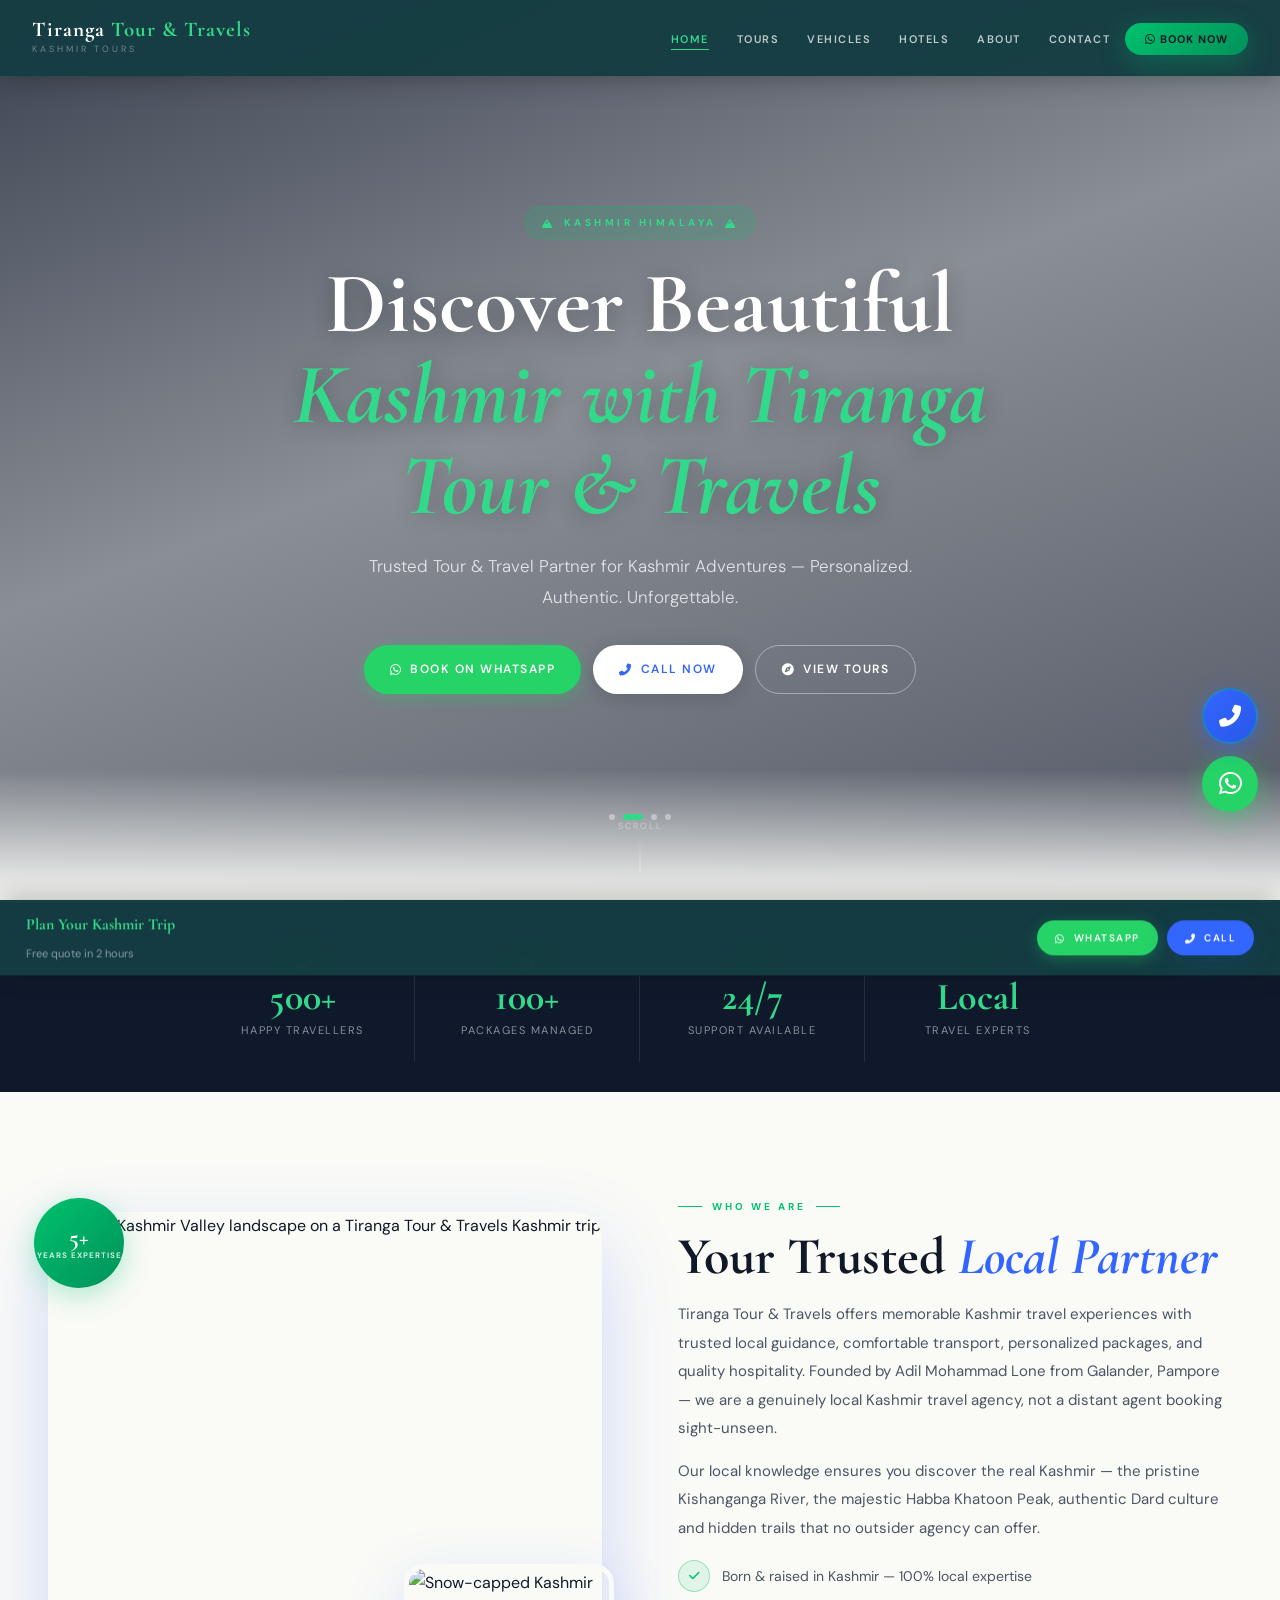
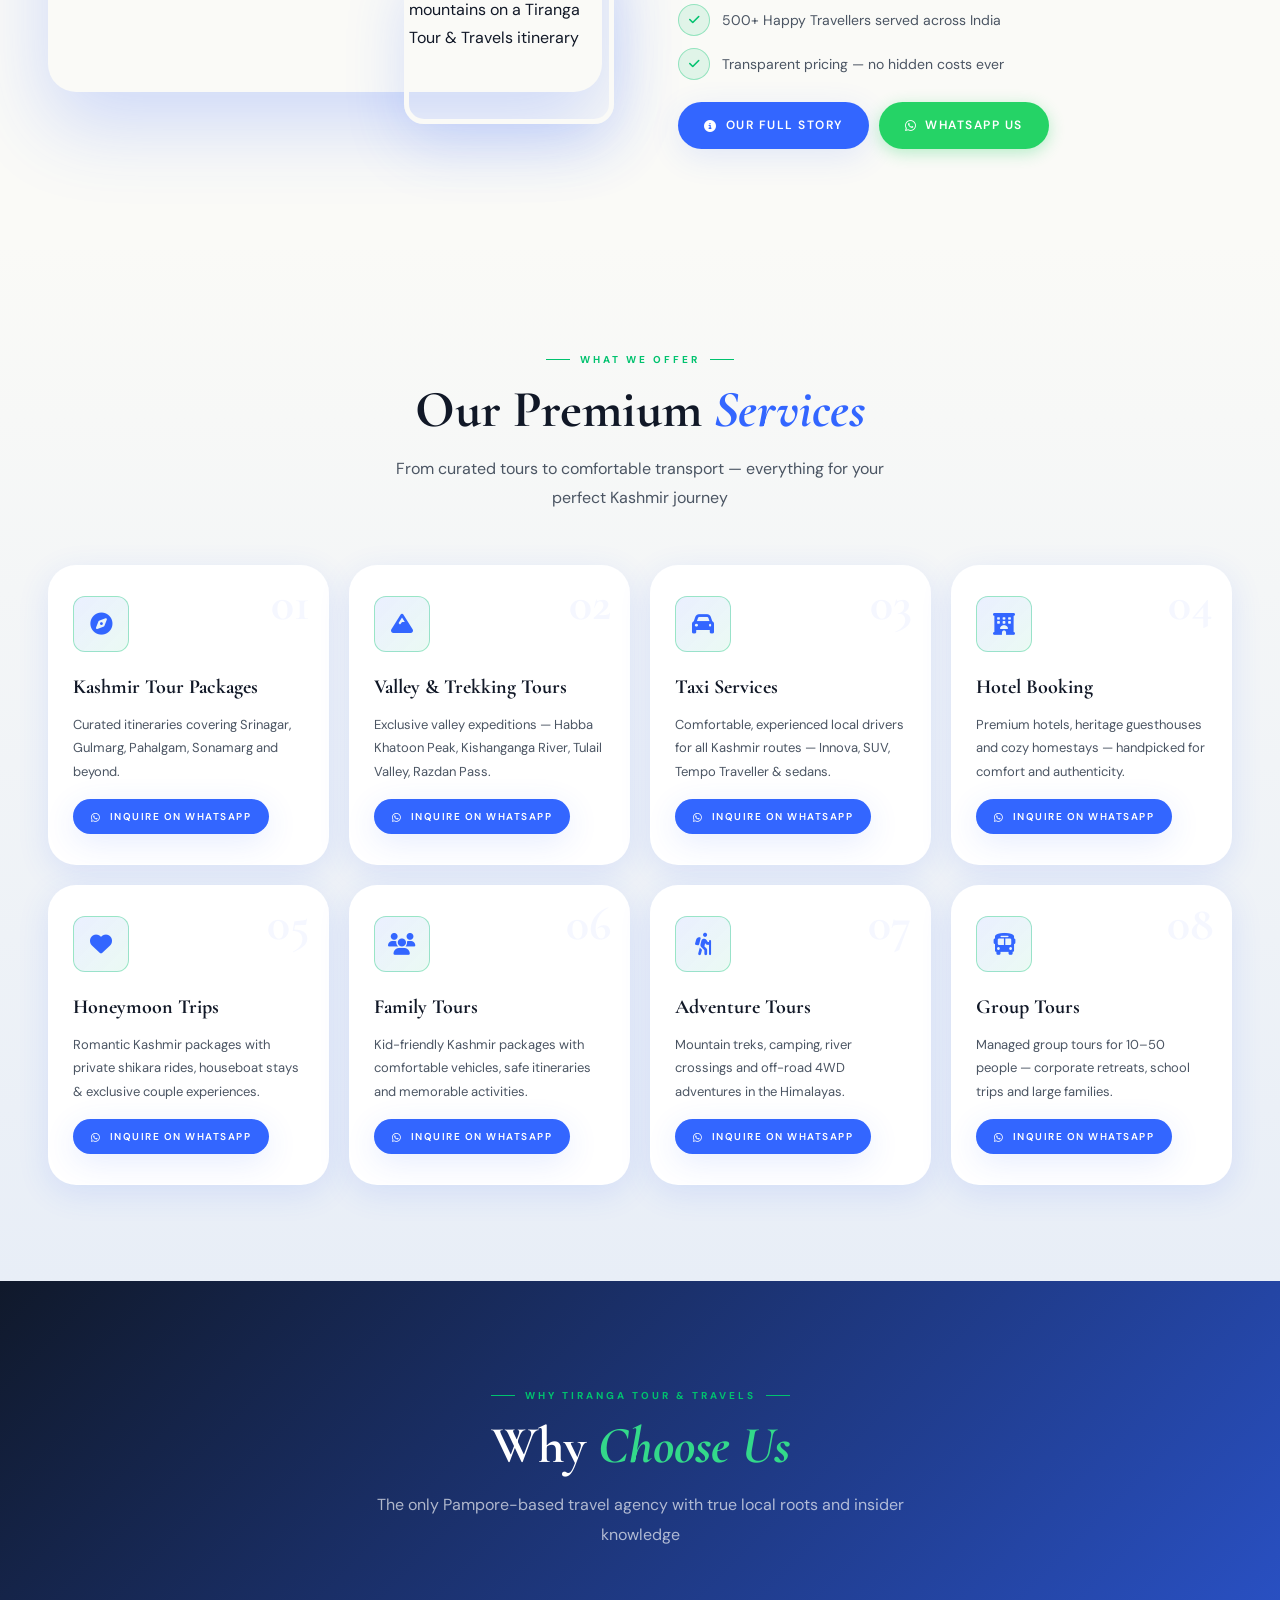
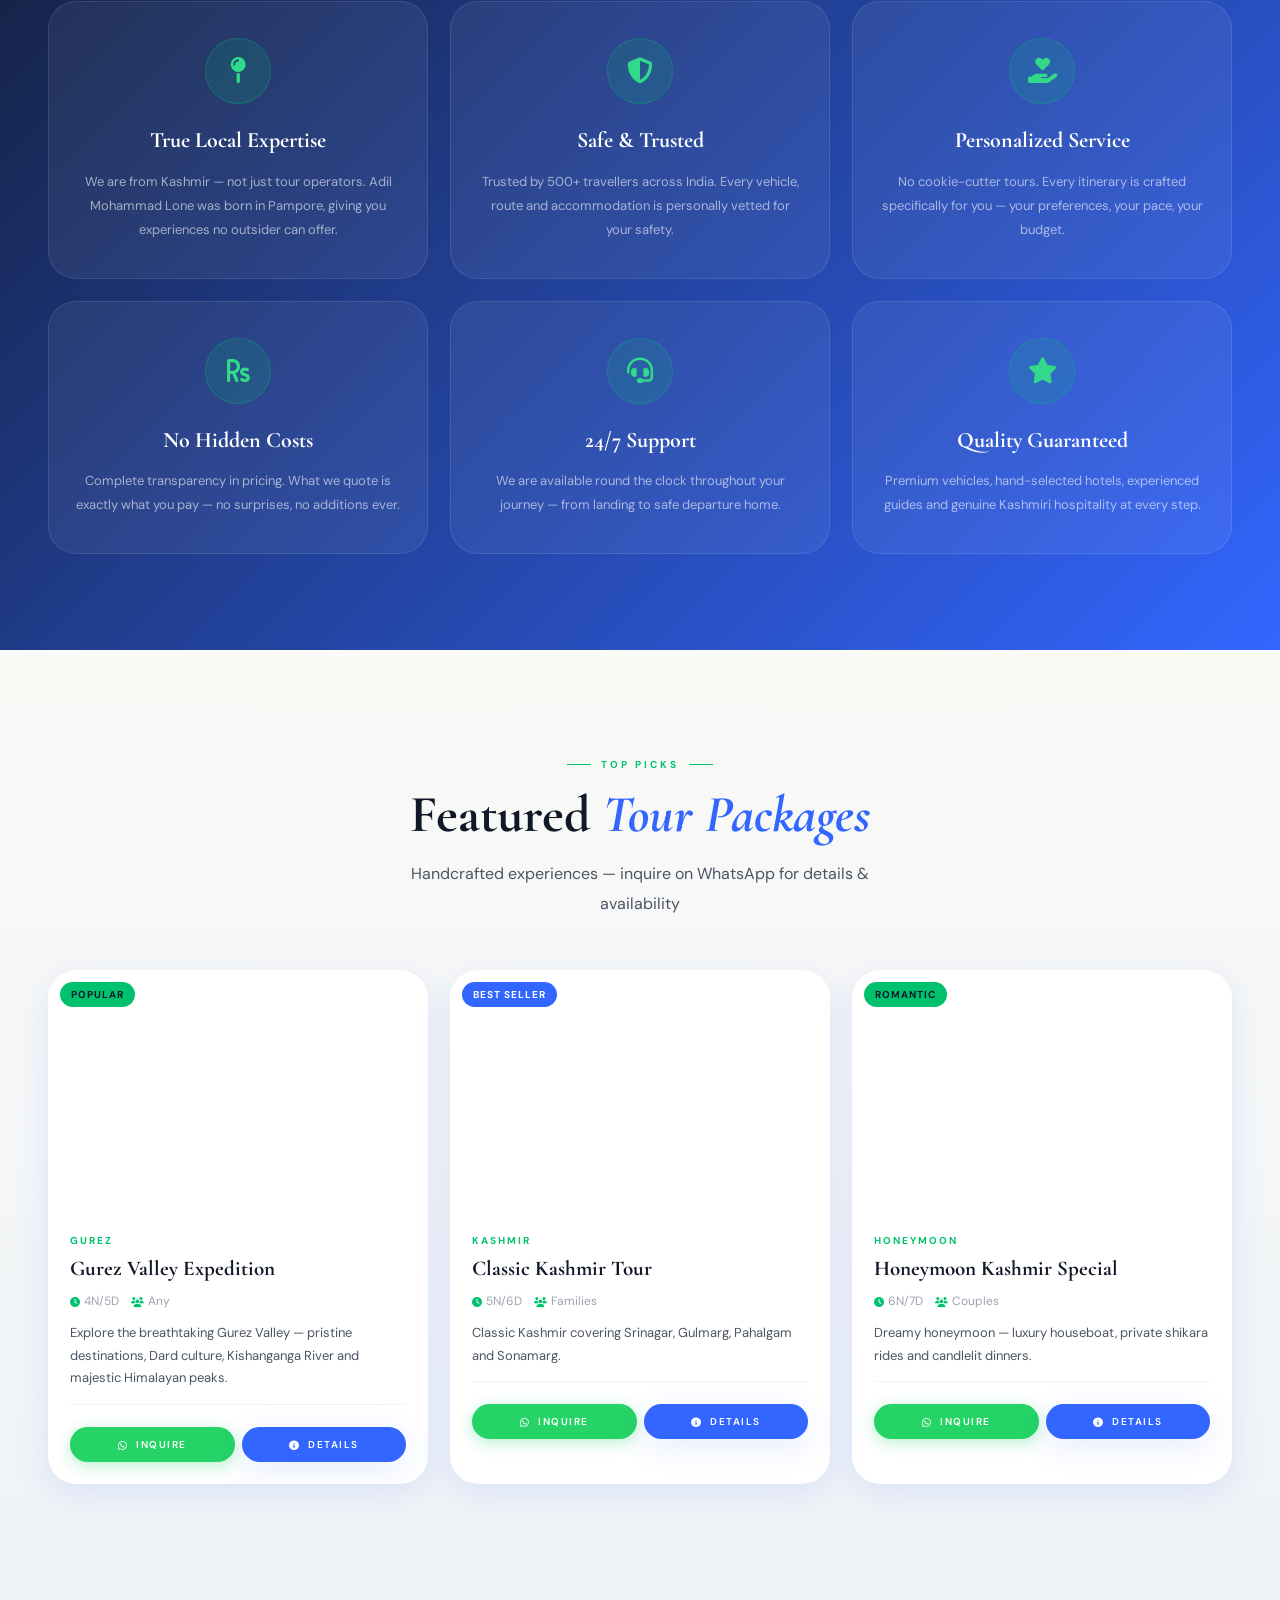
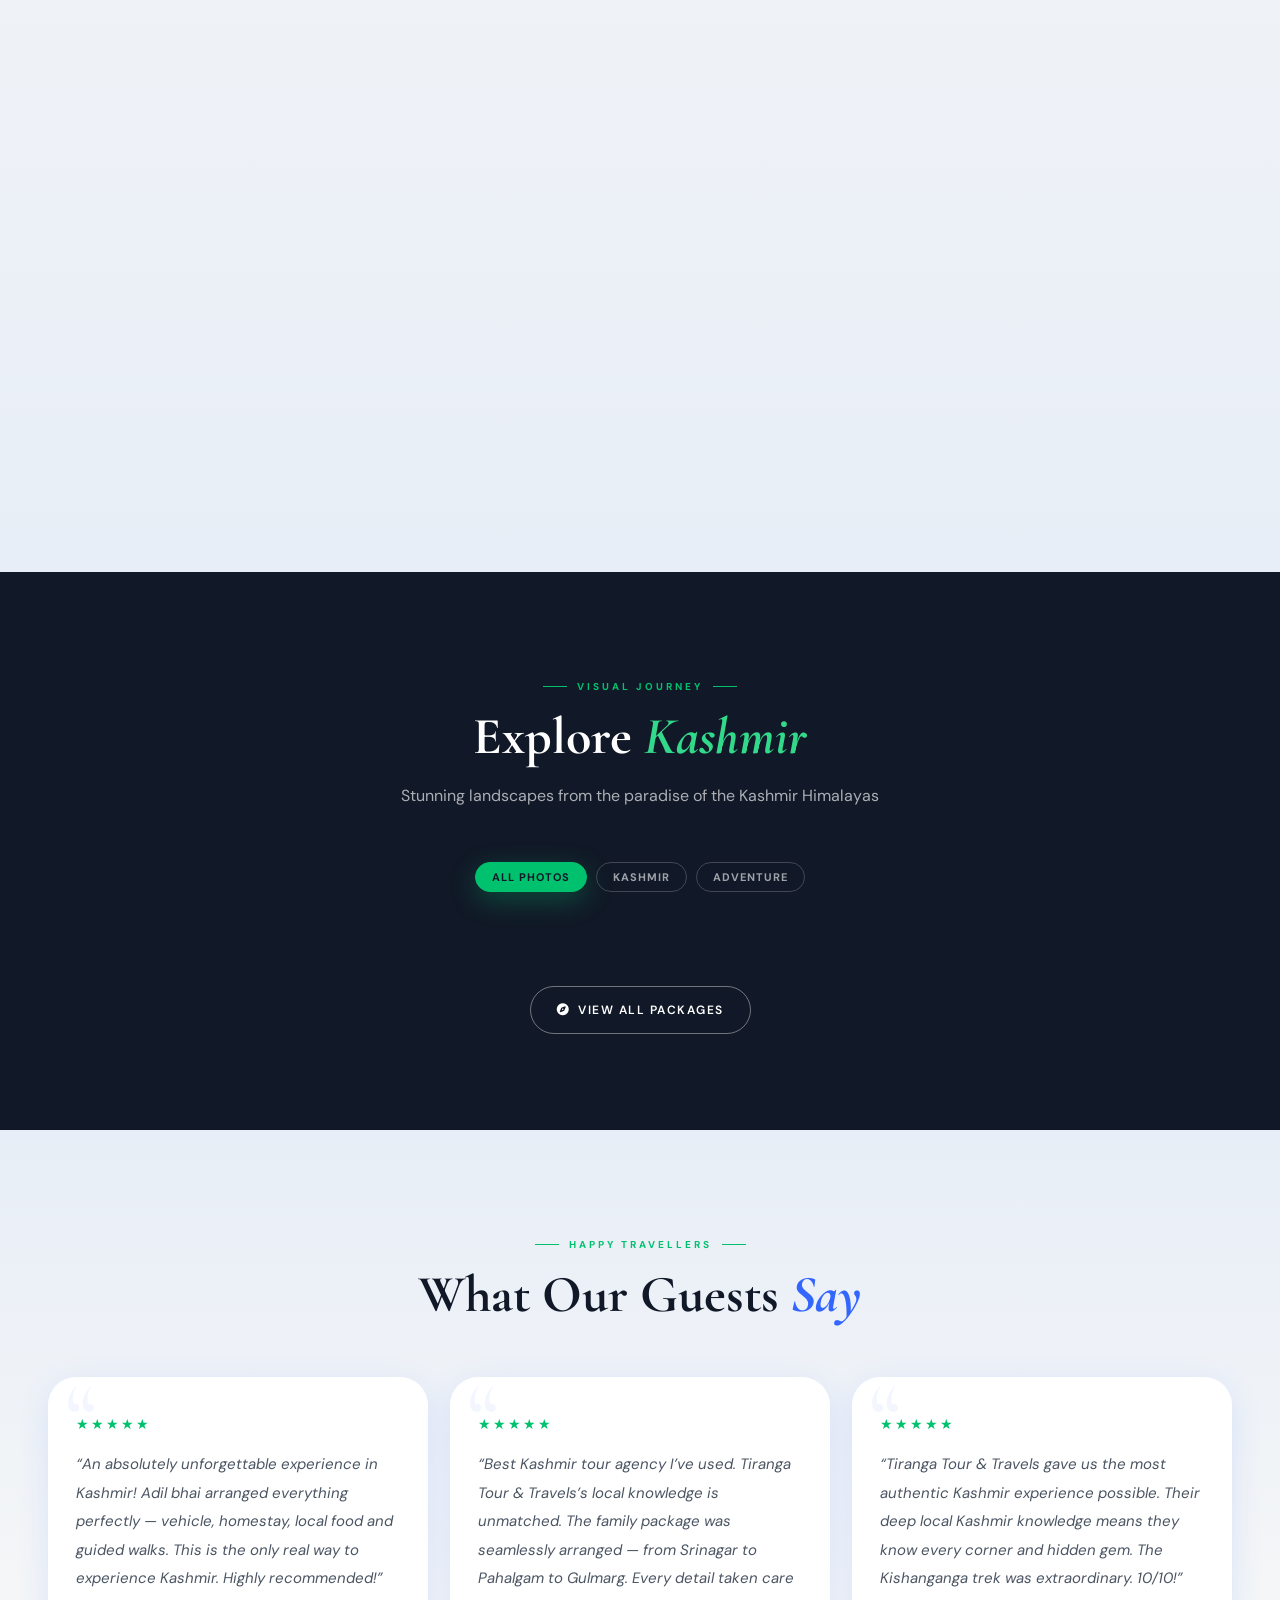
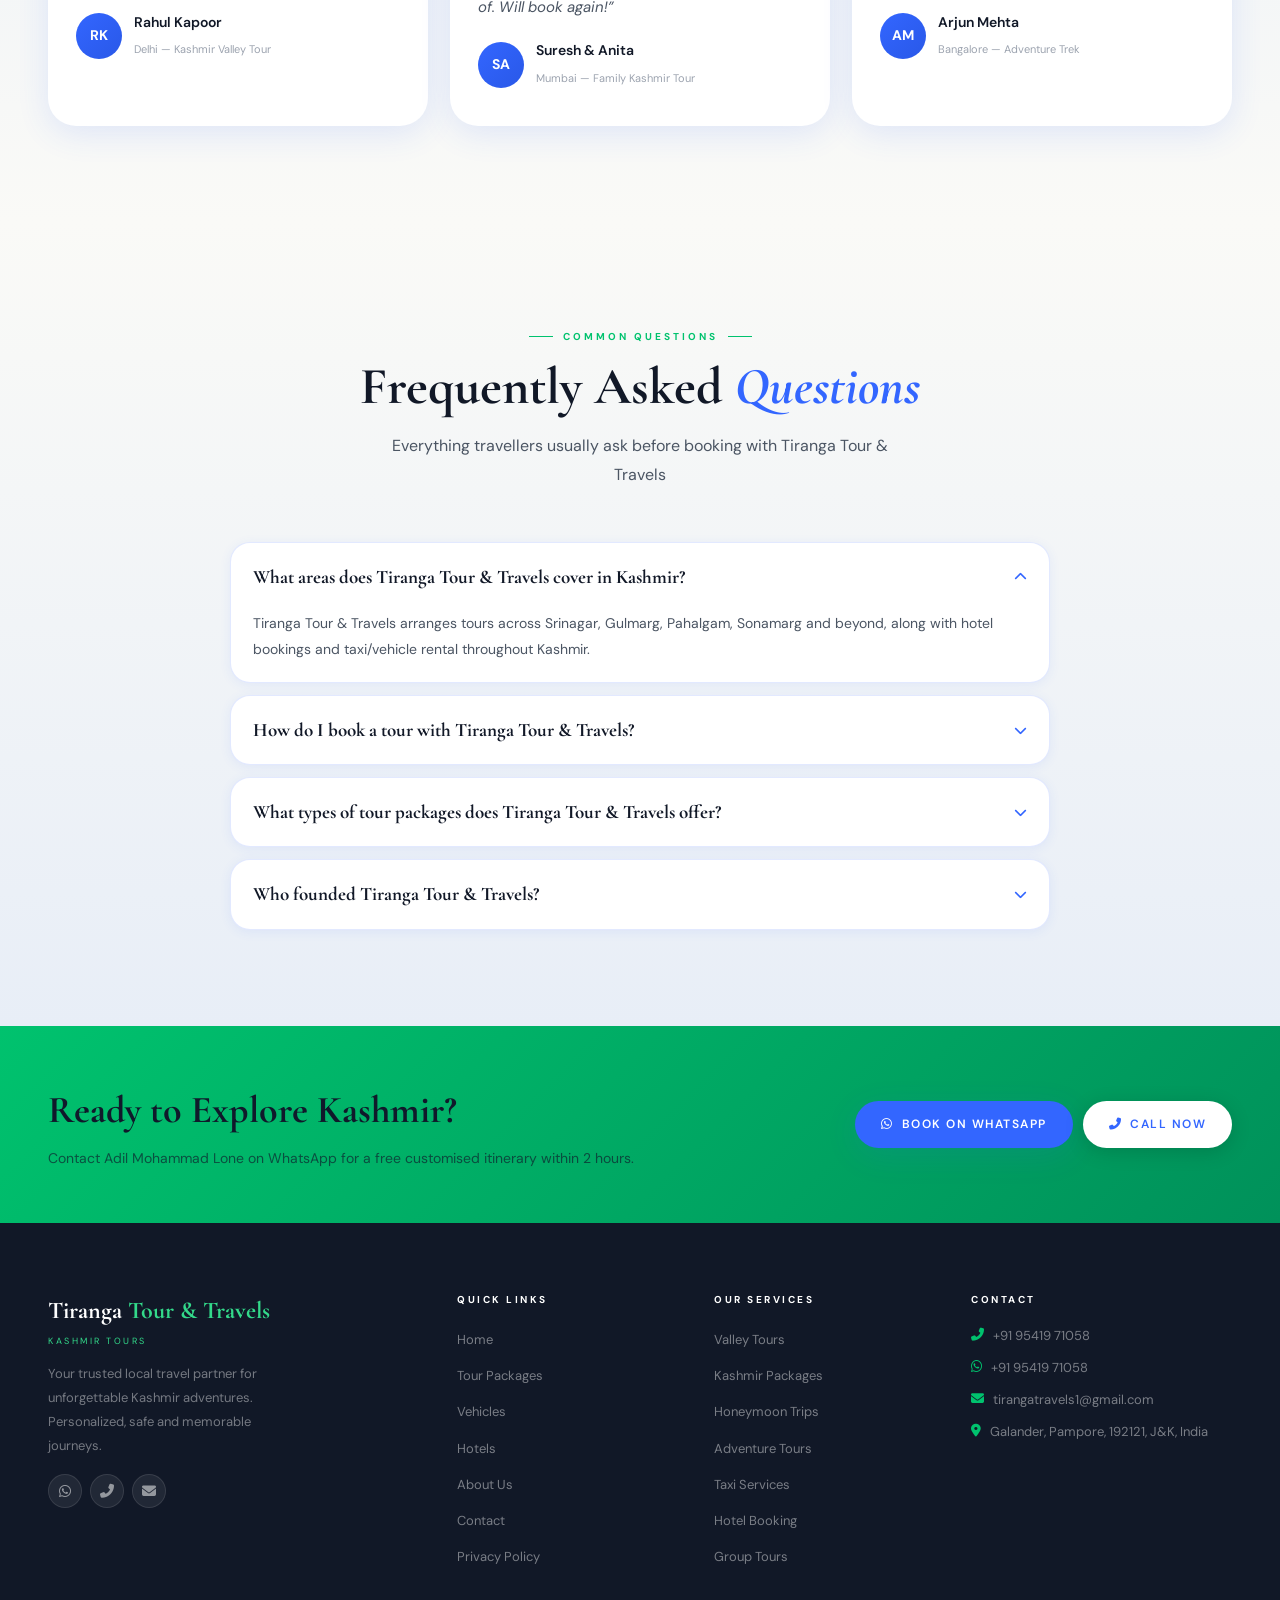
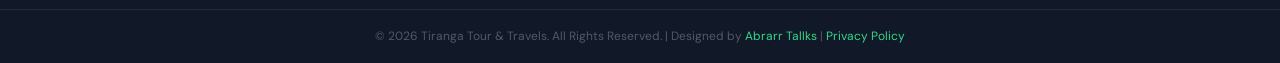
==== commit 42370b84: "Add files via upload" ====
--- a/index.html
+++ b/index.html
@@ -4,26 +4,26 @@
 <meta charset="UTF-8"/>
 <meta name="google-site-verification" content="Ntysfg0REBd3hA26ln-rjFmcVP-S82gFwpLmCrUoVBM" />
 <meta name="viewport" content="width=device-width,initial-scale=1.0,viewport-fit=cover"/>
-<title>Tiranga Tour &amp; Travels – Gurez Valley &amp; Kashmir Tour Packages | Adil Mohammad Lone</title>
-<meta name="description" content="Tiranga Tour &amp; Travels offers premium Gurez Valley and Kashmir tour packages, hotel bookings and taxi services by Adil Mohammad Lone. Call +91 9541971058. Galander, Pampore 192121, J&amp;K."/>
+<title>Tiranga Tour &amp; Travels – Kashmir Tour Packages | Adil Mohammad Lone</title>
+<meta name="description" content="Tiranga Tour &amp; Travels offers premium Kashmir tour packages, hotel bookings and taxi services by Adil Mohammad Lone. Call +91 9541971058. Galander, Pampore 192121, J&amp;K."/>
 <meta name="robots" content="index, follow, max-image-preview:large, max-snippet:-1"/>
 <meta name="author" content="Adil Mohammad Lone"/>
-<meta name="keywords" content="Kashmir tour packages, Gurez Valley tours, Kashmir taxi service, Kashmir hotel booking, Pampore travel agency, Kashmir honeymoon package, Gurez Valley homestay, Srinagar Gulmarg Pahalgam tour"/>
+<meta name="keywords" content="Kashmir tour packages, Kashmir tours, Kashmir taxi service, Kashmir hotel booking, Pampore travel agency, Kashmir honeymoon package, Kashmir homestay, Srinagar Gulmarg Pahalgam tour"/>
 <link rel="canonical" href="https://tirangatourandtravels.com/index.html"/>
 
 <!-- Open Graph -->
 <meta property="og:type" content="travel_agency"/>
 <meta property="og:site_name" content="Tiranga Tour &amp; Travels"/>
-<meta property="og:title" content="Tiranga Tour &amp; Travels – Gurez Valley &amp; Kashmir Tour Packages | Adil Mohammad Lone"/>
-<meta property="og:description" content="Tiranga Tour &amp; Travels offers premium Gurez Valley and Kashmir tour packages, hotel bookings and taxi services by Adil Mohammad Lone. Call +91 9541971058. Galander, Pampore 192121, J&amp;K."/>
+<meta property="og:title" content="Tiranga Tour &amp; Travels – Kashmir Tour Packages | Adil Mohammad Lone"/>
+<meta property="og:description" content="Tiranga Tour &amp; Travels offers premium Kashmir tour packages, hotel bookings and taxi services by Adil Mohammad Lone. Call +91 9541971058. Galander, Pampore 192121, J&amp;K."/>
 <meta property="og:image" content="https://images.unsplash.com/photo-1626714638456-5f14c9427ad4?w=1200&q=80"/>
 <meta property="og:url" content="https://tirangatourandtravels.com/index.html"/>
 <meta property="og:locale" content="en_IN"/>
 
 <!-- Twitter Card -->
 <meta name="twitter:card" content="summary_large_image"/>
-<meta name="twitter:title" content="Tiranga Tour &amp; Travels – Gurez Valley &amp; Kashmir Tour Packages"/>
-<meta name="twitter:description" content="Premium Gurez Valley and Kashmir tour packages, hotel bookings and taxi services by local Kashmir travel expert Adil Mohammad Lone."/>
+<meta name="twitter:title" content="Tiranga Tour &amp; Travels – Kashmir Tour Packages"/>
+<meta name="twitter:description" content="Premium Kashmir tour packages, hotel bookings and taxi services by local Kashmir travel expert Adil Mohammad Lone."/>
 <meta name="twitter:image" content="https://images.unsplash.com/photo-1626714638456-5f14c9427ad4?w=1200&q=80"/>
 
 <!-- Local / Geo targeting -->
@@ -50,7 +50,7 @@
   "url": "https://tirangatourandtravels.com/index.html",
   "logo": "https://images.unsplash.com/photo-1626714638456-5f14c9427ad4?w=400&q=85",
   "image": "https://images.unsplash.com/photo-1626714638456-5f14c9427ad4?w=1200&q=80",
-  "description": "Tiranga Tour & Travels is a locally-owned Kashmir travel agency offering tour packages, hotel bookings and vehicle rentals across Kashmir and Gurez Valley, founded by Adil Mohammad Lone.",
+  "description": "Tiranga Tour & Travels is a locally-owned Kashmir travel agency offering tour packages, hotel bookings and vehicle rentals across Kashmir, founded by Adil Mohammad Lone.",
   "telephone": "+91-9541971058",
   "email": "tirangatravels1@gmail.com",
   "priceRange": "₹₹",
@@ -73,7 +73,6 @@
   },
   "areaServed": [
     { "@type": "Place", "name": "Kashmir" },
-    { "@type": "Place", "name": "Gurez Valley" },
     { "@type": "Place", "name": "Srinagar" },
     { "@type": "Place", "name": "Gulmarg" },
     { "@type": "Place", "name": "Pahalgam" },
@@ -87,7 +86,6 @@
   },
   "sameAs": [],
   "makesOffer": [
-    { "@type": "Offer", "itemOffered": { "@type": "TouristTrip", "name": "Gurez Valley Tour Packages" } },
     { "@type": "Offer", "itemOffered": { "@type": "TouristTrip", "name": "Kashmir Tour Packages" } },
     { "@type": "Offer", "itemOffered": { "@type": "TouristTrip", "name": "Honeymoon Packages" } },
     { "@type": "Offer", "itemOffered": { "@type": "Service", "name": "Kashmir Taxi & Vehicle Rental" } },
@@ -116,15 +114,7 @@
       "name": "What areas does Tiranga Tour & Travels cover in Kashmir?",
       "acceptedAnswer": {
         "@type": "Answer",
-        "text": "Tiranga Tour & Travels arranges tours across Srinagar, Gulmarg, Pahalgam, Sonamarg and the remote Gurez Valley, along with hotel bookings and taxi/vehicle rental throughout Kashmir."
-      }
-    },
-    {
-      "@type": "Question",
-      "name": "Does Tiranga Tour & Travels arrange trips to Gurez Valley?",
-      "acceptedAnswer": {
-        "@type": "Answer",
-        "text": "Yes. Gurez Valley is one of Tiranga Tour & Travels' specialties, including local homestays, guided walks, and vehicle transport to this remote Himalayan valley near the Line of Control."
+        "text": "Tiranga Tour & Travels arranges tours across Srinagar, Gulmarg, Pahalgam, Sonamarg and beyond, along with hotel bookings and taxi/vehicle rental throughout Kashmir."
       }
     },
     {
@@ -140,7 +130,7 @@
       "name": "What types of tour packages does Tiranga Tour & Travels offer?",
       "acceptedAnswer": {
         "@type": "Answer",
-        "text": "Tiranga Tour & Travels offers honeymoon packages, family tours, adventure treks, group tours, and custom itineraries across Kashmir and Gurez Valley, along with hotel bookings and taxi services."
+        "text": "Tiranga Tour & Travels offers honeymoon packages, family tours, adventure treks, group tours, and custom itineraries across Kashmir, along with hotel bookings and taxi services."
       }
     },
     {
@@ -160,7 +150,7 @@
   <div class="nav-wrap">
     <a href="index.html" class="nav-brand">
       <div class="nav-brand-name">Tiranga<span> Tour &amp; Travels</span></div>
-      <div class="nav-brand-sub">Gurez &amp; Kashmir Tours</div>
+      <div class="nav-brand-sub">Kashmir Tours</div>
     </a>
     <ul class="nav-links" id="navLinks">
       <li><a href="index.html" class="active">Home</a></li>
@@ -169,7 +159,7 @@
       <li><a href="hotels.html">Hotels</a></li>
       <li><a href="about.html">About</a></li>
       <li><a href="contact.html">Contact</a></li>
-      <li><a href="https://wa.me/919541971058?text=Hi%20Tiranga%20Tour%20%26%20Travels!%20I%20want%20to%20enquire%20about%20a%20Kashmir%2FGurez%20trip." target="_blank" rel="noopener noreferrer" class="nav-cta"><i class="fab fa-whatsapp"></i> Book Now</a></li>
+      <li><a href="https://wa.me/919541971058?text=Hi%20Tiranga%20Tour%20%26%20Travels!%20I%20want%20to%20enquire%20about%20a%20Kashmir%20trip." target="_blank" rel="noopener noreferrer" class="nav-cta"><i class="fab fa-whatsapp"></i> Book Now</a></li>
     </ul>
     <button class="nav-hbg" id="navHbg" aria-label="Menu"><span></span><span></span><span></span></button>
   </div>
@@ -183,11 +173,11 @@
   <div class="hero-ov"></div>
   <div class="hero-bot"></div>
   <div class="hero-cnt">
-    <div class="hero-eyebrow"><i class="fas fa-mountain"></i> Gurez Valley &middot; Kashmir Himalaya <i class="fas fa-mountain"></i></div>
+    <div class="hero-eyebrow"><i class="fas fa-mountain"></i> Kashmir Himalaya <i class="fas fa-mountain"></i></div>
     <h1 class="hero-title">Discover Beautiful<em>Kashmir with Tiranga Tour &amp; Travels</em></h1>
     <p class="hero-sub">Trusted Tour &amp; Travel Partner for Kashmir Adventures &mdash; Personalized. Authentic. Unforgettable.</p>
     <div class="hero-btns">
-      <a href="https://wa.me/919541971058?text=Hi%20Tiranga%20Tour%20%26%20Travels!%20I%20want%20to%20enquire%20about%20a%20Kashmir%2FGurez%20trip." target="_blank" rel="noopener noreferrer" class="btn btn-wa"><i class="fab fa-whatsapp"></i> Book on WhatsApp</a>
+      <a href="https://wa.me/919541971058?text=Hi%20Tiranga%20Tour%20%26%20Travels!%20I%20want%20to%20enquire%20about%20a%20Kashmir%20trip." target="_blank" rel="noopener noreferrer" class="btn btn-wa"><i class="fab fa-whatsapp"></i> Book on WhatsApp</a>
       <a href="tel:+919541971058" class="btn btn-white"><i class="fas fa-phone-alt"></i> Call Now</a>
       <a href="tours.html" class="btn btn-outline"><i class="fas fa-compass"></i> View Tours</a>
     </div>
@@ -217,21 +207,21 @@
   <div class="wrap">
     <div class="about-grid">
       <div class="about-imgs rvl">
-        <div class="about-main"><img src="https://images.unsplash.com/photo-1590030951421-70ef3d705755?q=80&w=764&auto=format&fit=crop&ixlib=rb-4.1.0&ixid=M3wxMjA3fDB8MHxwaG90by1wYWdlfHx8fGVufDB8fHx8fA%3D%3D=85" alt="Scenic Gurez Valley landscape on a Tiranga Tour &amp; Travels Kashmir trip" loading="lazy"/></div>
+        <div class="about-main"><img src="https://images.unsplash.com/photo-1590030951421-70ef3d705755?q=80&w=764&auto=format&fit=crop&ixlib=rb-4.1.0&ixid=M3wxMjA3fDB8MHxwaG90by1wYWdlfHx8fGVufDB8fHx8fA%3D%3D=85" alt="Scenic Kashmir Valley landscape on a Tiranga Tour &amp; Travels Kashmir trip" loading="lazy"/></div>
         <div class="about-sm"><img src="https://images.unsplash.com/photo-1584732200355-486a95263014?q=80&w=1170&auto=format&fit=crop&ixlib=rb-4.1.0&ixid=M3wxMjA3fDB8MHxwaG90by1wYWdlfHx8fGVufDB8fHx8fA%3D%3D=80" alt="Snow-capped Kashmir mountains on a Tiranga Tour &amp; Travels itinerary" loading="lazy"/></div>
         <div class="about-badge"><span class="about-badge-n">5+</span><span class="about-badge-t">Years Expertise</span></div>
       </div>
       <div class="rvr">
         <div class="lbl">Who We Are</div>
         <h2 class="ttl">Your Trusted <em>Local Partner</em></h2>
-        <p style="font-size:clamp(13px,2vw,15px);color:var(--text2);line-height:1.9;margin-bottom:14px">Tiranga Tour &amp; Travels offers memorable Kashmir and Gurez travel experiences with trusted local guidance, comfortable transport, personalized packages, and quality hospitality. Founded by Adil Mohammad Lone from Galander, Pampore &mdash; we are a genuinely local Kashmir travel agency, not a distant agent booking sight-unseen.</p>
-        <p style="font-size:clamp(13px,2vw,15px);color:var(--text2);line-height:1.9;margin-bottom:18px">Our local knowledge ensures you discover the real Gurez &mdash; the pristine Kishanganga River, the majestic Habba Khatoon Peak, authentic Dard culture and hidden trails that no outsider agency can offer.</p>
-        <div class="about-hl"><i class="fas fa-check"></i> Born &amp; raised in Gurez &mdash; 100% local expertise</div>
+        <p style="font-size:clamp(13px,2vw,15px);color:var(--text2);line-height:1.9;margin-bottom:14px">Tiranga Tour &amp; Travels offers memorable Kashmir travel experiences with trusted local guidance, comfortable transport, personalized packages, and quality hospitality. Founded by Adil Mohammad Lone from Galander, Pampore &mdash; we are a genuinely local Kashmir travel agency, not a distant agent booking sight-unseen.</p>
+        <p style="font-size:clamp(13px,2vw,15px);color:var(--text2);line-height:1.9;margin-bottom:18px">Our local knowledge ensures you discover the real Kashmir &mdash; the pristine Kishanganga River, the majestic Habba Khatoon Peak, authentic Dard culture and hidden trails that no outsider agency can offer.</p>
+        <div class="about-hl"><i class="fas fa-check"></i> Born &amp; raised in Kashmir &mdash; 100% local expertise</div>
         <div class="about-hl"><i class="fas fa-check"></i> 500+ Happy Travellers served across India</div>
         <div class="about-hl"><i class="fas fa-check"></i> Transparent pricing &mdash; no hidden costs ever</div>
         <div style="display:flex;gap:10px;flex-wrap:wrap;margin-top:22px">
           <a href="about.html" class="btn btn-royal"><i class="fas fa-info-circle"></i> Our Full Story</a>
-          <a href="https://wa.me/919541971058?text=Hi%20Tiranga%20Tour%20%26%20Travels!%20I%20want%20to%20enquire%20about%20a%20Kashmir%2FGurez%20trip." target="_blank" rel="noopener noreferrer" class="btn btn-wa"><i class="fab fa-whatsapp"></i> WhatsApp Us</a>
+          <a href="https://wa.me/919541971058?text=Hi%20Tiranga%20Tour%20%26%20Travels!%20I%20want%20to%20enquire%20about%20a%20Kashmir%20trip." target="_blank" rel="noopener noreferrer" class="btn btn-wa"><i class="fab fa-whatsapp"></i> WhatsApp Us</a>
         </div>
       </div>
     </div>
@@ -247,14 +237,14 @@
       <p class="sub-txt">From curated tours to comfortable transport &mdash; everything for your perfect Kashmir journey</p>
     </div>
     <div class="svc-grid">
-      <div class="svc-card rv"><div class="svc-num">01</div><div class="svc-ico"><i class="fas fa-compass"></i></div><h3>Kashmir Tour Packages</h3><p>Curated itineraries covering Srinagar, Gulmarg, Pahalgam, Sonamarg and the magical Gurez Valley.</p><a href="https://wa.me/919541971058?text=Hi%20Tiranga%20Tour%20%26%20Travels!%20I%20want%20to%20enquire%20about%20a%20Kashmir%2FGurez%20trip." target="_blank" rel="noopener noreferrer" class="btn btn-royal btn-sm"><i class="fab fa-whatsapp"></i> Inquire on WhatsApp</a></div>
-      <div class="svc-card rv"><div class="svc-num">02</div><div class="svc-ico"><i class="fas fa-mountain"></i></div><h3>Gurez Valley Tours</h3><p>Exclusive Gurez expeditions &mdash; Habba Khatoon Peak, Kishanganga River, Tulail Valley, Razdan Pass.</p><a href="https://wa.me/919541971058?text=Hi%20Tiranga%20Tour%20%26%20Travels!%20I%20want%20to%20enquire%20about%20a%20Kashmir%2FGurez%20trip." target="_blank" rel="noopener noreferrer" class="btn btn-royal btn-sm"><i class="fab fa-whatsapp"></i> Inquire on WhatsApp</a></div>
-      <div class="svc-card rv"><div class="svc-num">03</div><div class="svc-ico"><i class="fas fa-car"></i></div><h3>Taxi Services</h3><p>Comfortable, experienced local drivers for all Kashmir routes &mdash; Innova, SUV, Tempo Traveller &amp; sedans.</p><a href="https://wa.me/919541971058?text=Hi%20Tiranga%20Tour%20%26%20Travels!%20I%20want%20to%20enquire%20about%20a%20Kashmir%2FGurez%20trip." target="_blank" rel="noopener noreferrer" class="btn btn-royal btn-sm"><i class="fab fa-whatsapp"></i> Inquire on WhatsApp</a></div>
-      <div class="svc-card rv"><div class="svc-num">04</div><div class="svc-ico"><i class="fas fa-hotel"></i></div><h3>Hotel Booking</h3><p>Premium hotels, heritage guesthouses and cozy homestays &mdash; handpicked for comfort and authenticity.</p><a href="https://wa.me/919541971058?text=Hi%20Tiranga%20Tour%20%26%20Travels!%20I%20want%20to%20enquire%20about%20a%20Kashmir%2FGurez%20trip." target="_blank" rel="noopener noreferrer" class="btn btn-royal btn-sm"><i class="fab fa-whatsapp"></i> Inquire on WhatsApp</a></div>
-      <div class="svc-card rv"><div class="svc-num">05</div><div class="svc-ico"><i class="fas fa-heart"></i></div><h3>Honeymoon Trips</h3><p>Romantic Kashmir packages with private shikara rides, houseboat stays &amp; exclusive couple experiences.</p><a href="https://wa.me/919541971058?text=Hi%20Tiranga%20Tour%20%26%20Travels!%20I%20want%20to%20enquire%20about%20a%20Kashmir%2FGurez%20trip." target="_blank" rel="noopener noreferrer" class="btn btn-royal btn-sm"><i class="fab fa-whatsapp"></i> Inquire on WhatsApp</a></div>
-      <div class="svc-card rv"><div class="svc-num">06</div><div class="svc-ico"><i class="fas fa-users"></i></div><h3>Family Tours</h3><p>Kid-friendly Kashmir packages with comfortable vehicles, safe itineraries and memorable activities.</p><a href="https://wa.me/919541971058?text=Hi%20Tiranga%20Tour%20%26%20Travels!%20I%20want%20to%20enquire%20about%20a%20Kashmir%2FGurez%20trip." target="_blank" rel="noopener noreferrer" class="btn btn-royal btn-sm"><i class="fab fa-whatsapp"></i> Inquire on WhatsApp</a></div>
-      <div class="svc-card rv"><div class="svc-num">07</div><div class="svc-ico"><i class="fas fa-hiking"></i></div><h3>Adventure Tours</h3><p>Gurez treks, mountain camping, river crossings and off-road 4WD adventures in the Himalayas.</p><a href="https://wa.me/919541971058?text=Hi%20Tiranga%20Tour%20%26%20Travels!%20I%20want%20to%20enquire%20about%20a%20Kashmir%2FGurez%20trip." target="_blank" rel="noopener noreferrer" class="btn btn-royal btn-sm"><i class="fab fa-whatsapp"></i> Inquire on WhatsApp</a></div>
-      <div class="svc-card rv"><div class="svc-num">08</div><div class="svc-ico"><i class="fas fa-bus"></i></div><h3>Group Tours</h3><p>Managed group tours for 10&ndash;50 people &mdash; corporate retreats, school trips and large families.</p><a href="https://wa.me/919541971058?text=Hi%20Tiranga%20Tour%20%26%20Travels!%20I%20want%20to%20enquire%20about%20a%20Kashmir%2FGurez%20trip." target="_blank" rel="noopener noreferrer" class="btn btn-royal btn-sm"><i class="fab fa-whatsapp"></i> Inquire on WhatsApp</a></div>
+      <div class="svc-card rv"><div class="svc-num">01</div><div class="svc-ico"><i class="fas fa-compass"></i></div><h3>Kashmir Tour Packages</h3><p>Curated itineraries covering Srinagar, Gulmarg, Pahalgam, Sonamarg and beyond.</p><a href="https://wa.me/919541971058?text=Hi%20Tiranga%20Tour%20%26%20Travels!%20I%20want%20to%20enquire%20about%20a%20Kashmir%20trip." target="_blank" rel="noopener noreferrer" class="btn btn-royal btn-sm"><i class="fab fa-whatsapp"></i> Inquire on WhatsApp</a></div>
+      <div class="svc-card rv"><div class="svc-num">02</div><div class="svc-ico"><i class="fas fa-mountain"></i></div><h3>Valley &amp; Trekking Tours</h3><p>Exclusive valley expeditions &mdash; Habba Khatoon Peak, Kishanganga River, Tulail Valley, Razdan Pass.</p><a href="https://wa.me/919541971058?text=Hi%20Tiranga%20Tour%20%26%20Travels!%20I%20want%20to%20enquire%20about%20a%20Kashmir%20trip." target="_blank" rel="noopener noreferrer" class="btn btn-royal btn-sm"><i class="fab fa-whatsapp"></i> Inquire on WhatsApp</a></div>
+      <div class="svc-card rv"><div class="svc-num">03</div><div class="svc-ico"><i class="fas fa-car"></i></div><h3>Taxi Services</h3><p>Comfortable, experienced local drivers for all Kashmir routes &mdash; Innova, SUV, Tempo Traveller &amp; sedans.</p><a href="https://wa.me/919541971058?text=Hi%20Tiranga%20Tour%20%26%20Travels!%20I%20want%20to%20enquire%20about%20a%20Kashmir%20trip." target="_blank" rel="noopener noreferrer" class="btn btn-royal btn-sm"><i class="fab fa-whatsapp"></i> Inquire on WhatsApp</a></div>
+      <div class="svc-card rv"><div class="svc-num">04</div><div class="svc-ico"><i class="fas fa-hotel"></i></div><h3>Hotel Booking</h3><p>Premium hotels, heritage guesthouses and cozy homestays &mdash; handpicked for comfort and authenticity.</p><a href="https://wa.me/919541971058?text=Hi%20Tiranga%20Tour%20%26%20Travels!%20I%20want%20to%20enquire%20about%20a%20Kashmir%20trip." target="_blank" rel="noopener noreferrer" class="btn btn-royal btn-sm"><i class="fab fa-whatsapp"></i> Inquire on WhatsApp</a></div>
+      <div class="svc-card rv"><div class="svc-num">05</div><div class="svc-ico"><i class="fas fa-heart"></i></div><h3>Honeymoon Trips</h3><p>Romantic Kashmir packages with private shikara rides, houseboat stays &amp; exclusive couple experiences.</p><a href="https://wa.me/919541971058?text=Hi%20Tiranga%20Tour%20%26%20Travels!%20I%20want%20to%20enquire%20about%20a%20Kashmir%20trip." target="_blank" rel="noopener noreferrer" class="btn btn-royal btn-sm"><i class="fab fa-whatsapp"></i> Inquire on WhatsApp</a></div>
+      <div class="svc-card rv"><div class="svc-num">06</div><div class="svc-ico"><i class="fas fa-users"></i></div><h3>Family Tours</h3><p>Kid-friendly Kashmir packages with comfortable vehicles, safe itineraries and memorable activities.</p><a href="https://wa.me/919541971058?text=Hi%20Tiranga%20Tour%20%26%20Travels!%20I%20want%20to%20enquire%20about%20a%20Kashmir%20trip." target="_blank" rel="noopener noreferrer" class="btn btn-royal btn-sm"><i class="fab fa-whatsapp"></i> Inquire on WhatsApp</a></div>
+      <div class="svc-card rv"><div class="svc-num">07</div><div class="svc-ico"><i class="fas fa-hiking"></i></div><h3>Adventure Tours</h3><p>Mountain treks, camping, river crossings and off-road 4WD adventures in the Himalayas.</p><a href="https://wa.me/919541971058?text=Hi%20Tiranga%20Tour%20%26%20Travels!%20I%20want%20to%20enquire%20about%20a%20Kashmir%20trip." target="_blank" rel="noopener noreferrer" class="btn btn-royal btn-sm"><i class="fab fa-whatsapp"></i> Inquire on WhatsApp</a></div>
+      <div class="svc-card rv"><div class="svc-num">08</div><div class="svc-ico"><i class="fas fa-bus"></i></div><h3>Group Tours</h3><p>Managed group tours for 10&ndash;50 people &mdash; corporate retreats, school trips and large families.</p><a href="https://wa.me/919541971058?text=Hi%20Tiranga%20Tour%20%26%20Travels!%20I%20want%20to%20enquire%20about%20a%20Kashmir%20trip." target="_blank" rel="noopener noreferrer" class="btn btn-royal btn-sm"><i class="fab fa-whatsapp"></i> Inquire on WhatsApp</a></div>
     </div>
   </div>
 </section>
@@ -265,7 +255,7 @@
     <div class="sh c rv">
       <div class="lbl" style="color:var(--gold)">Why Tiranga Tour &amp; Travels</div>
       <h2 class="ttl lt">Why <em>Choose Us</em></h2>
-      <p class="sub-txt lt">The only Gurez-based travel agency with true local roots and insider knowledge</p>
+      <p class="sub-txt lt">The only Pampore-based travel agency with true local roots and insider knowledge</p>
     </div>
     <div class="why-grid">
       <div class="why-card rv"><div class="why-ico"><i class="fas fa-map-pin"></i></div><h3>True Local Expertise</h3><p>We are from Kashmir &mdash; not just tour operators. Adil Mohammad Lone was born in Pampore, giving you experiences no outsider can offer.</p></div>
@@ -298,12 +288,11 @@
   <div class="wrap">
     <div class="sh c rv">
       <div class="lbl" style="color:var(--gold)">Visual Journey</div>
-      <h2 class="ttl lt">Explore <em>Kashmir &amp; Gurez</em></h2>
-      <p class="sub-txt lt">Stunning landscapes from the paradise of Gurez Valley and Kashmir Himalayas</p>
+      <h2 class="ttl lt">Explore <em>Kashmir</em></h2>
+      <p class="sub-txt lt">Stunning landscapes from the paradise of the Kashmir Himalayas</p>
     </div>
     <div class="gal-filter rv" id="galFilters">
       <button class="gal-btn on" data-cat="all">All Photos</button>
-      <button class="gal-btn" data-cat="gurez">Gurez Valley</button>
       <button class="gal-btn" data-cat="kashmir">Kashmir</button>
       <button class="gal-btn" data-cat="adventure">Adventure</button>
     </div>
@@ -330,8 +319,8 @@
     <div class="testi-grid">
       <div class="testi-card rv">
         <div class="testi-stars">&#9733;&#9733;&#9733;&#9733;&#9733;</div>
-        <p>&ldquo;An absolutely unforgettable experience in Gurez Valley! Adil bhai arranged everything perfectly &mdash; vehicle, homestay, local food and guided walks. This is the only real way to experience Gurez. Highly recommended!&rdquo;</p>
-        <div class="testi-auth"><div class="testi-av">RK</div><div><strong>Rahul Kapoor</strong><span>Delhi &mdash; Gurez Valley Tour</span></div></div>
+        <p>&ldquo;An absolutely unforgettable experience in Kashmir! Adil bhai arranged everything perfectly &mdash; vehicle, homestay, local food and guided walks. This is the only real way to experience Kashmir. Highly recommended!&rdquo;</p>
+        <div class="testi-auth"><div class="testi-av">RK</div><div><strong>Rahul Kapoor</strong><span>Delhi &mdash; Kashmir Valley Tour</span></div></div>
       </div>
       <div class="testi-card rv">
         <div class="testi-stars">&#9733;&#9733;&#9733;&#9733;&#9733;</div>
@@ -340,7 +329,7 @@
       </div>
       <div class="testi-card rv">
         <div class="testi-stars">&#9733;&#9733;&#9733;&#9733;&#9733;</div>
-        <p>&ldquo;Tiranga Tour &amp; Travels gave us the most authentic Gurez experience possible. Their deep local Kashmir knowledge means they know every corner and hidden gem. The Kishanganga trek was extraordinary. 10/10!&rdquo;</p>
+        <p>&ldquo;Tiranga Tour &amp; Travels gave us the most authentic Kashmir experience possible. Their deep local Kashmir knowledge means they know every corner and hidden gem. The Kishanganga trek was extraordinary. 10/10!&rdquo;</p>
         <div class="testi-auth"><div class="testi-av">AM</div><div><strong>Arjun Mehta</strong><span>Bangalore &mdash; Adventure Trek</span></div></div>
       </div>
     </div>
@@ -358,11 +347,7 @@
     <div class="faq-list">
       <details class="faq-item rv" open>
         <summary>What areas does Tiranga Tour &amp; Travels cover in Kashmir?</summary>
-        <p class="faq-a">Tiranga Tour &amp; Travels arranges tours across Srinagar, Gulmarg, Pahalgam, Sonamarg and the remote Gurez Valley, along with hotel bookings and taxi/vehicle rental throughout Kashmir.</p>
-      </details>
-      <details class="faq-item rv">
-        <summary>Does Tiranga Tour &amp; Travels arrange trips to Gurez Valley?</summary>
-        <p class="faq-a">Yes. Gurez Valley is one of Tiranga Tour &amp; Travels&rsquo; specialties, including local homestays, guided walks, and vehicle transport to this remote Himalayan valley near the Line of Control.</p>
+        <p class="faq-a">Tiranga Tour &amp; Travels arranges tours across Srinagar, Gulmarg, Pahalgam, Sonamarg and beyond, along with hotel bookings and taxi/vehicle rental throughout Kashmir.</p>
       </details>
       <details class="faq-item rv">
         <summary>How do I book a tour with Tiranga Tour &amp; Travels?</summary>
@@ -370,7 +355,7 @@
       </details>
       <details class="faq-item rv">
         <summary>What types of tour packages does Tiranga Tour &amp; Travels offer?</summary>
-        <p class="faq-a">Tiranga Tour &amp; Travels offers honeymoon packages, family tours, adventure treks, group tours, and custom itineraries across Kashmir and Gurez Valley, along with <a href="hotels.html" style="color:var(--royal);font-weight:600">hotel bookings</a> and <a href="cars.html" style="color:var(--royal);font-weight:600">taxi services</a>.</p>
+        <p class="faq-a">Tiranga Tour &amp; Travels offers honeymoon packages, family tours, adventure treks, group tours, and custom itineraries across Kashmir, along with <a href="hotels.html" style="color:var(--royal);font-weight:600">hotel bookings</a> and <a href="cars.html" style="color:var(--royal);font-weight:600">taxi services</a>.</p>
       </details>
       <details class="faq-item rv">
         <summary>Who founded Tiranga Tour &amp; Travels?</summary>
@@ -384,9 +369,9 @@
 <div class="cta-strip">
   <div class="wrap">
     <div class="cta-inner">
-      <div><h2>Ready to Explore Gurez Valley?</h2><p>Contact Adil Mohammad Lone on WhatsApp for a free customised itinerary within 2 hours.</p></div>
+      <div><h2>Ready to Explore Kashmir?</h2><p>Contact Adil Mohammad Lone on WhatsApp for a free customised itinerary within 2 hours.</p></div>
       <div class="cta-btns">
-        <a href="https://wa.me/919541971058?text=Hi%20Tiranga%20Tour%20%26%20Travels!%20I%20want%20to%20enquire%20about%20a%20Kashmir%2FGurez%20trip." target="_blank" rel="noopener noreferrer" class="btn btn-royal"><i class="fab fa-whatsapp"></i> Book on WhatsApp</a>
+        <a href="https://wa.me/919541971058?text=Hi%20Tiranga%20Tour%20%26%20Travels!%20I%20want%20to%20enquire%20about%20a%20Kashmir%20trip." target="_blank" rel="noopener noreferrer" class="btn btn-royal"><i class="fab fa-whatsapp"></i> Book on WhatsApp</a>
         <a href="tel:+919541971058" class="btn btn-white"><i class="fas fa-phone-alt"></i> Call Now</a>
       </div>
     </div>
@@ -396,10 +381,10 @@
   <div class="ft"><div class="wrap"><div class="ft-grid">
     <div>
       <div class="ft-brand-name">Tiranga<span> Tour &amp; Travels</span></div>
-      <div class="ft-brand-tag">Gurez &amp; Kashmir Tours</div>
-      <p class="ft-about">Your trusted local travel partner for unforgettable Gurez Valley and Kashmir adventures. Personalized, safe and memorable journeys.</p>
+      <div class="ft-brand-tag">Kashmir Tours</div>
+      <p class="ft-about">Your trusted local travel partner for unforgettable Kashmir adventures. Personalized, safe and memorable journeys.</p>
       <div class="ft-soc">
-        <a href="https://wa.me/919541971058?text=Hi%20Tiranga%20Tour%20%26%20Travels!%20I%20want%20to%20enquire%20about%20a%20Kashmir%2FGurez%20trip." target="_blank" rel="noopener noreferrer"><i class="fab fa-whatsapp"></i></a>
+        <a href="https://wa.me/919541971058?text=Hi%20Tiranga%20Tour%20%26%20Travels!%20I%20want%20to%20enquire%20about%20a%20Kashmir%20trip." target="_blank" rel="noopener noreferrer"><i class="fab fa-whatsapp"></i></a>
         <a href="tel:+919541971058"><i class="fas fa-phone-alt"></i></a>
         <a href="mailto:tirangatravels1@gmail.com"><i class="fas fa-envelope"></i></a>
       </div>
@@ -414,7 +399,7 @@
       <li><a href="privacy.html">Privacy Policy</a></li>
     </ul></div>
     <div class="ft-col"><h4>Our Services</h4><ul>
-      <li><a href="tours.html">Gurez Valley Tours</a></li>
+      <li><a href="tours.html">Valley Tours</a></li>
       <li><a href="tours.html">Kashmir Packages</a></li>
       <li><a href="tours.html">Honeymoon Trips</a></li>
       <li><a href="tours.html">Adventure Tours</a></li>
@@ -424,21 +409,21 @@
     </ul></div>
     <div class="ft-col"><h4>Contact</h4>
       <div class="ft-ci"><i class="fas fa-phone-alt"></i><a href="tel:+919541971058">+91 95419 71058</a></div>
-      <div class="ft-ci"><i class="fab fa-whatsapp"></i><a href="https://wa.me/919541971058?text=Hi%20Tiranga%20Tour%20%26%20Travels!%20I%20want%20to%20enquire%20about%20a%20Kashmir%2FGurez%20trip.">+91 95419 71058</a></div>
+      <div class="ft-ci"><i class="fab fa-whatsapp"></i><a href="https://wa.me/919541971058?text=Hi%20Tiranga%20Tour%20%26%20Travels!%20I%20want%20to%20enquire%20about%20a%20Kashmir%20trip.">+91 95419 71058</a></div>
       <div class="ft-ci"><i class="fas fa-envelope"></i><a href="mailto:tirangatravels1@gmail.com">tirangatravels1@gmail.com</a></div>
       <div class="ft-ci"><i class="fas fa-map-marker-alt"></i><span>Galander, Pampore, 192121, J&amp;K, India</span></div>
     </div>
   </div></div></div>
   <div class="fb"><div class="wrap">&copy; 2026 Tiranga Tour &amp; Travels. All Rights Reserved. | Designed by <a href="#">Abrarr Tallks</a> | <a href="privacy.html">Privacy Policy</a></div></div>
 </footer>
-<a href="https://wa.me/919541971058?text=Hi%20Tiranga%20Tour%20%26%20Travels!%20I%20want%20to%20enquire%20about%20a%20Kashmir%2FGurez%20trip." target="_blank" rel="noopener noreferrer" class="wa-float" aria-label="WhatsApp"><i class="fab fa-whatsapp"></i><span class="wa-tip">Chat with us!</span></a>
+<a href="https://wa.me/919541971058?text=Hi%20Tiranga%20Tour%20%26%20Travels!%20I%20want%20to%20enquire%20about%20a%20Kashmir%20trip." target="_blank" rel="noopener noreferrer" class="wa-float" aria-label="WhatsApp"><i class="fab fa-whatsapp"></i><span class="wa-tip">Chat with us!</span></a>
 <a href="tel:+919541971058" class="call-float" aria-label="Call"><i class="fas fa-phone-alt"></i><span class="call-tip">+91 95419 71058</span></a>
 <button class="sct" id="sct"><i class="fas fa-chevron-up"></i></button>
 <div class="toast" id="toast"></div>
 <div class="sbb" id="sbb">
-  <div class="sbb-txt"><strong>Plan Your Gurez Trip</strong><span>Free quote in 2 hours</span></div>
+  <div class="sbb-txt"><strong>Plan Your Kashmir Trip</strong><span>Free quote in 2 hours</span></div>
   <div class="sbb-btns">
-    <a href="https://wa.me/919541971058?text=Hi%20Tiranga%20Tour%20%26%20Travels!%20I%20want%20to%20enquire%20about%20a%20Kashmir%2FGurez%20trip." target="_blank" rel="noopener noreferrer" class="btn btn-wa btn-sm"><i class="fab fa-whatsapp"></i> WhatsApp</a>
+    <a href="https://wa.me/919541971058?text=Hi%20Tiranga%20Tour%20%26%20Travels!%20I%20want%20to%20enquire%20about%20a%20Kashmir%20trip." target="_blank" rel="noopener noreferrer" class="btn btn-wa btn-sm"><i class="fab fa-whatsapp"></i> WhatsApp</a>
     <a href="tel:+919541971058" class="btn btn-royal btn-sm"><i class="fas fa-phone-alt"></i> Call</a>
   </div>
 </div>
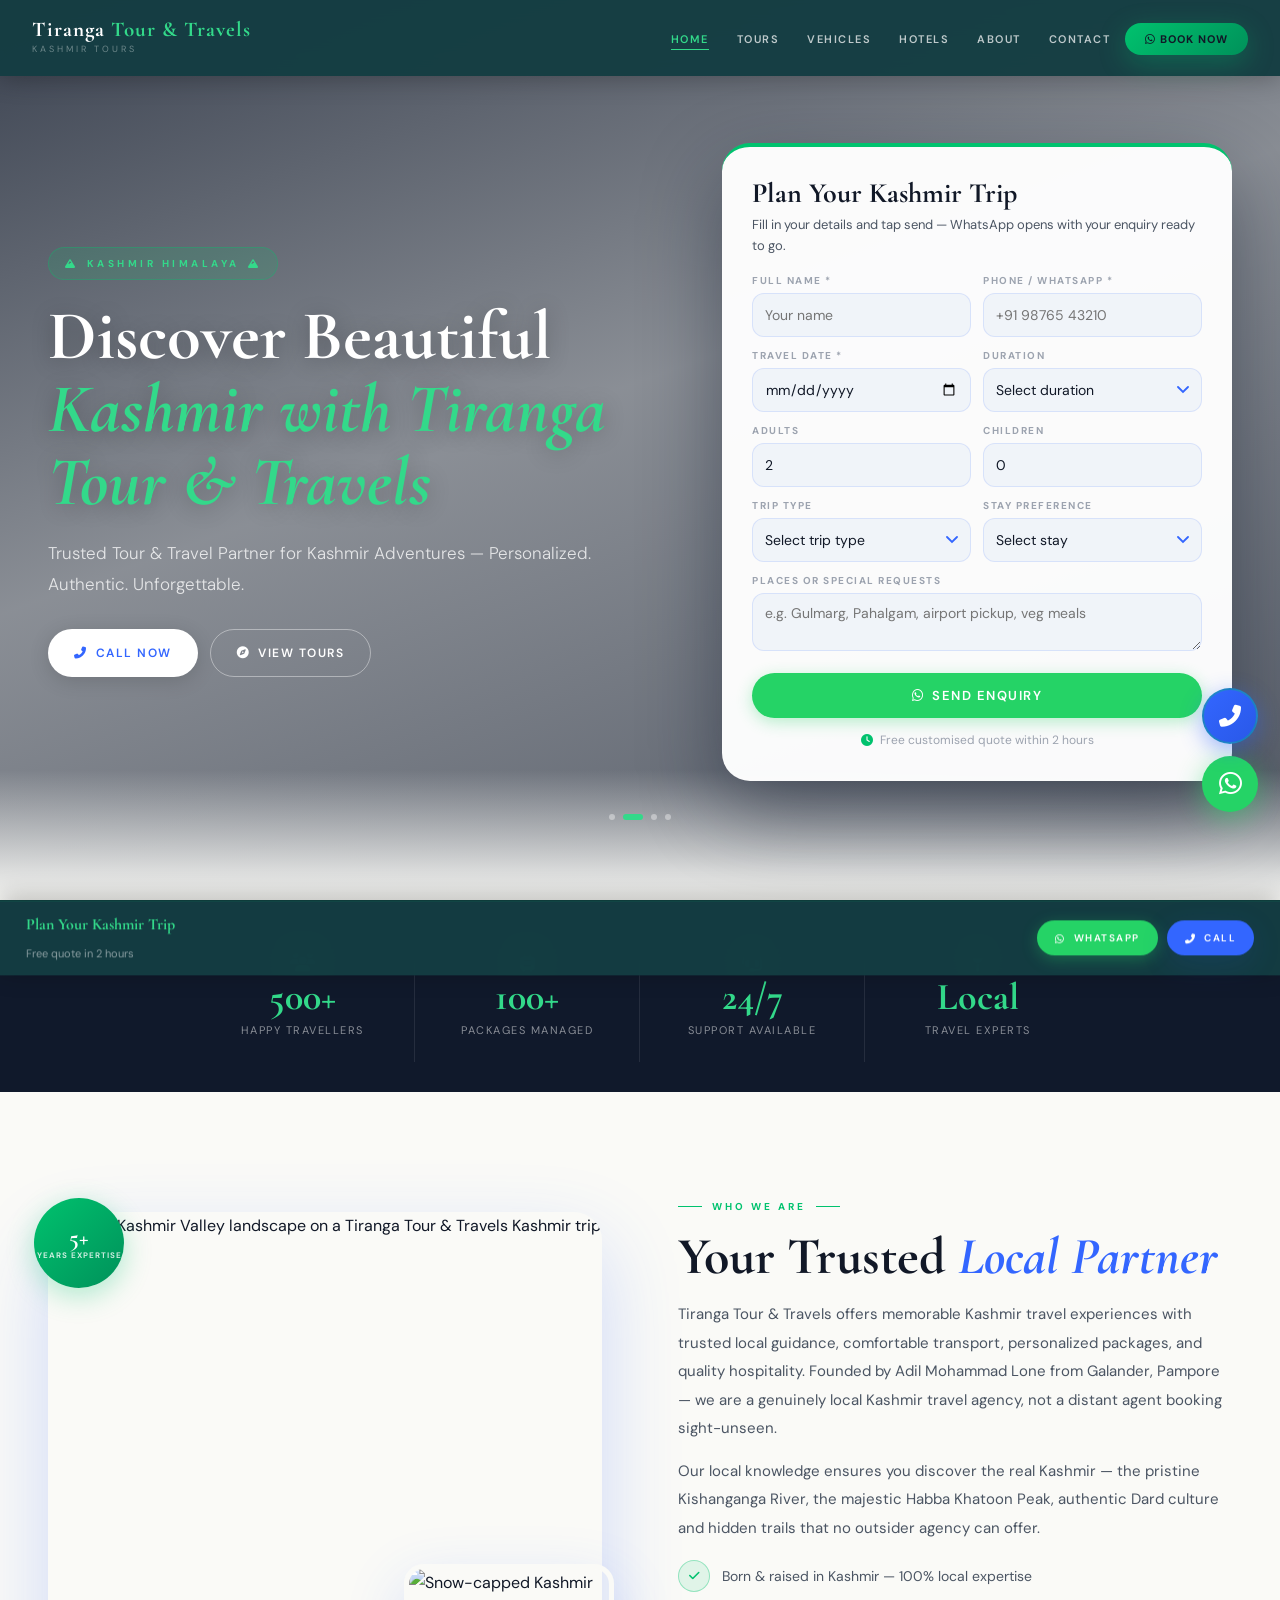
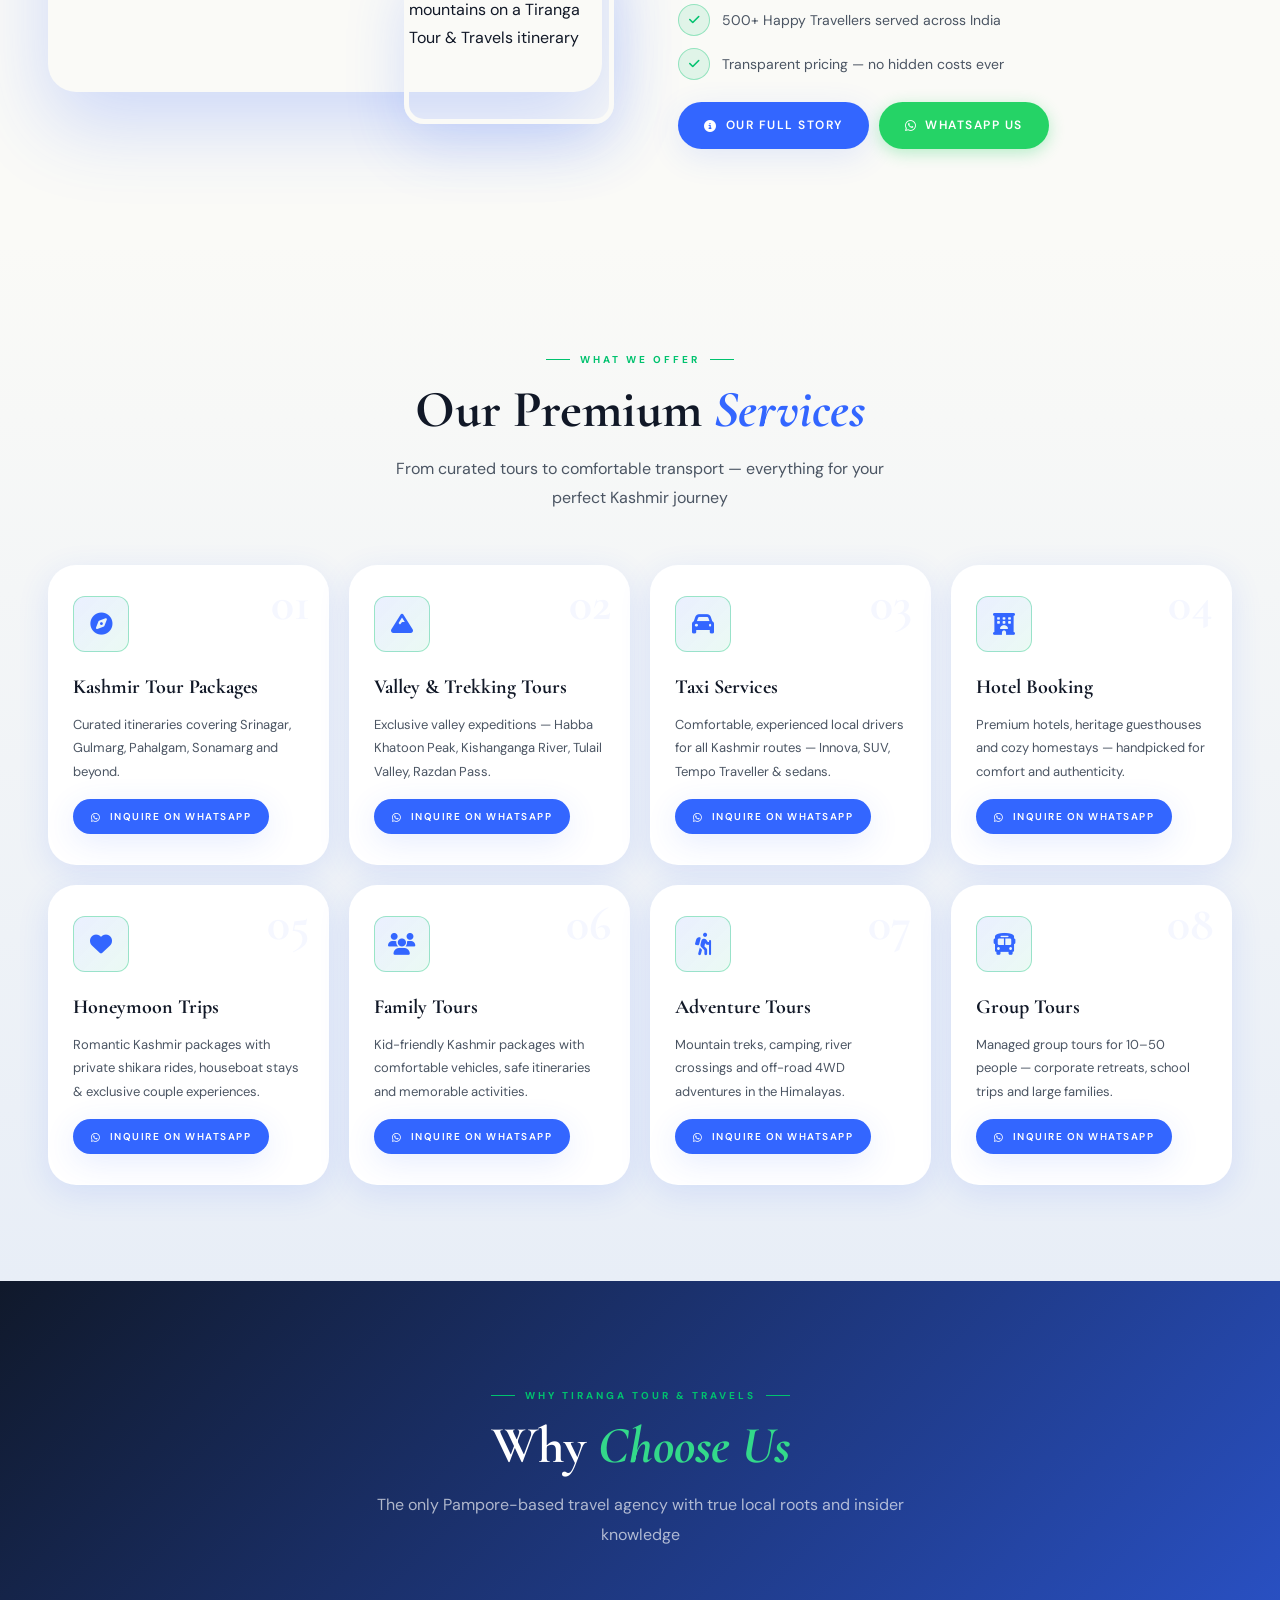
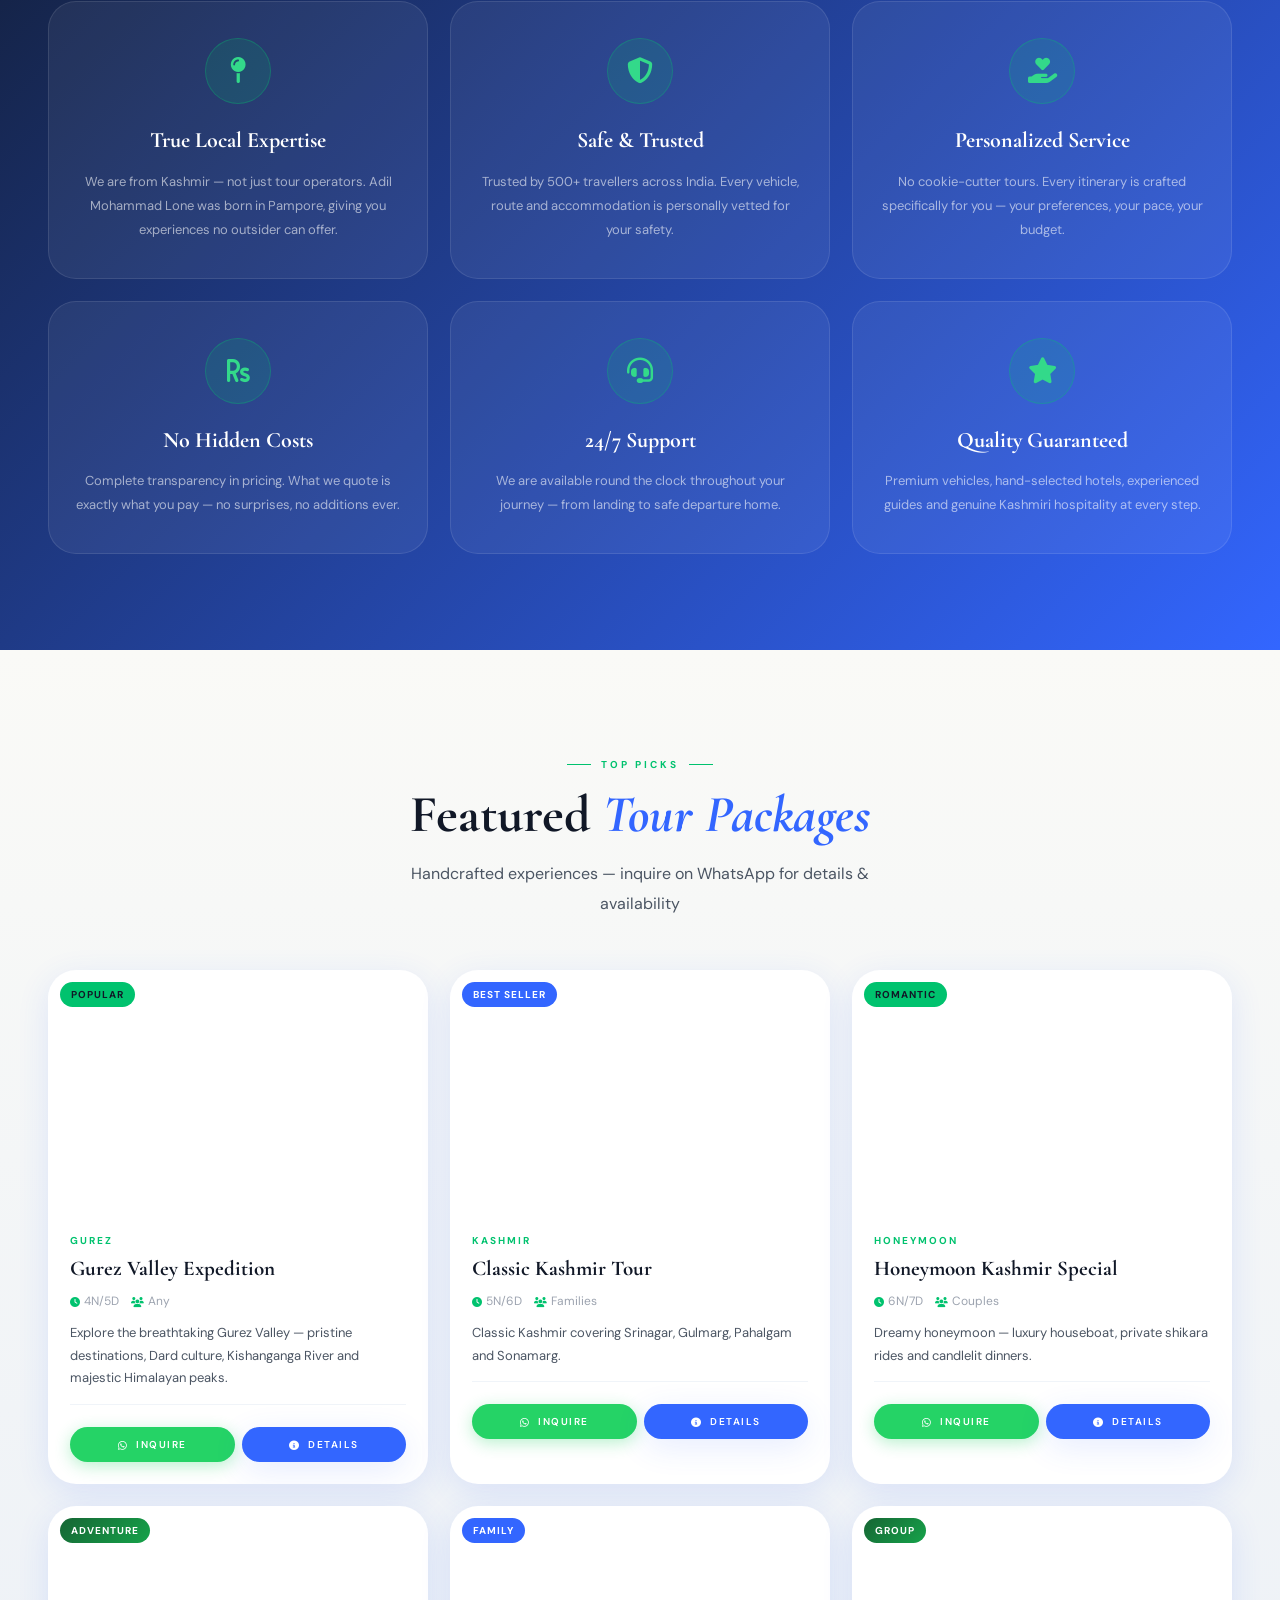
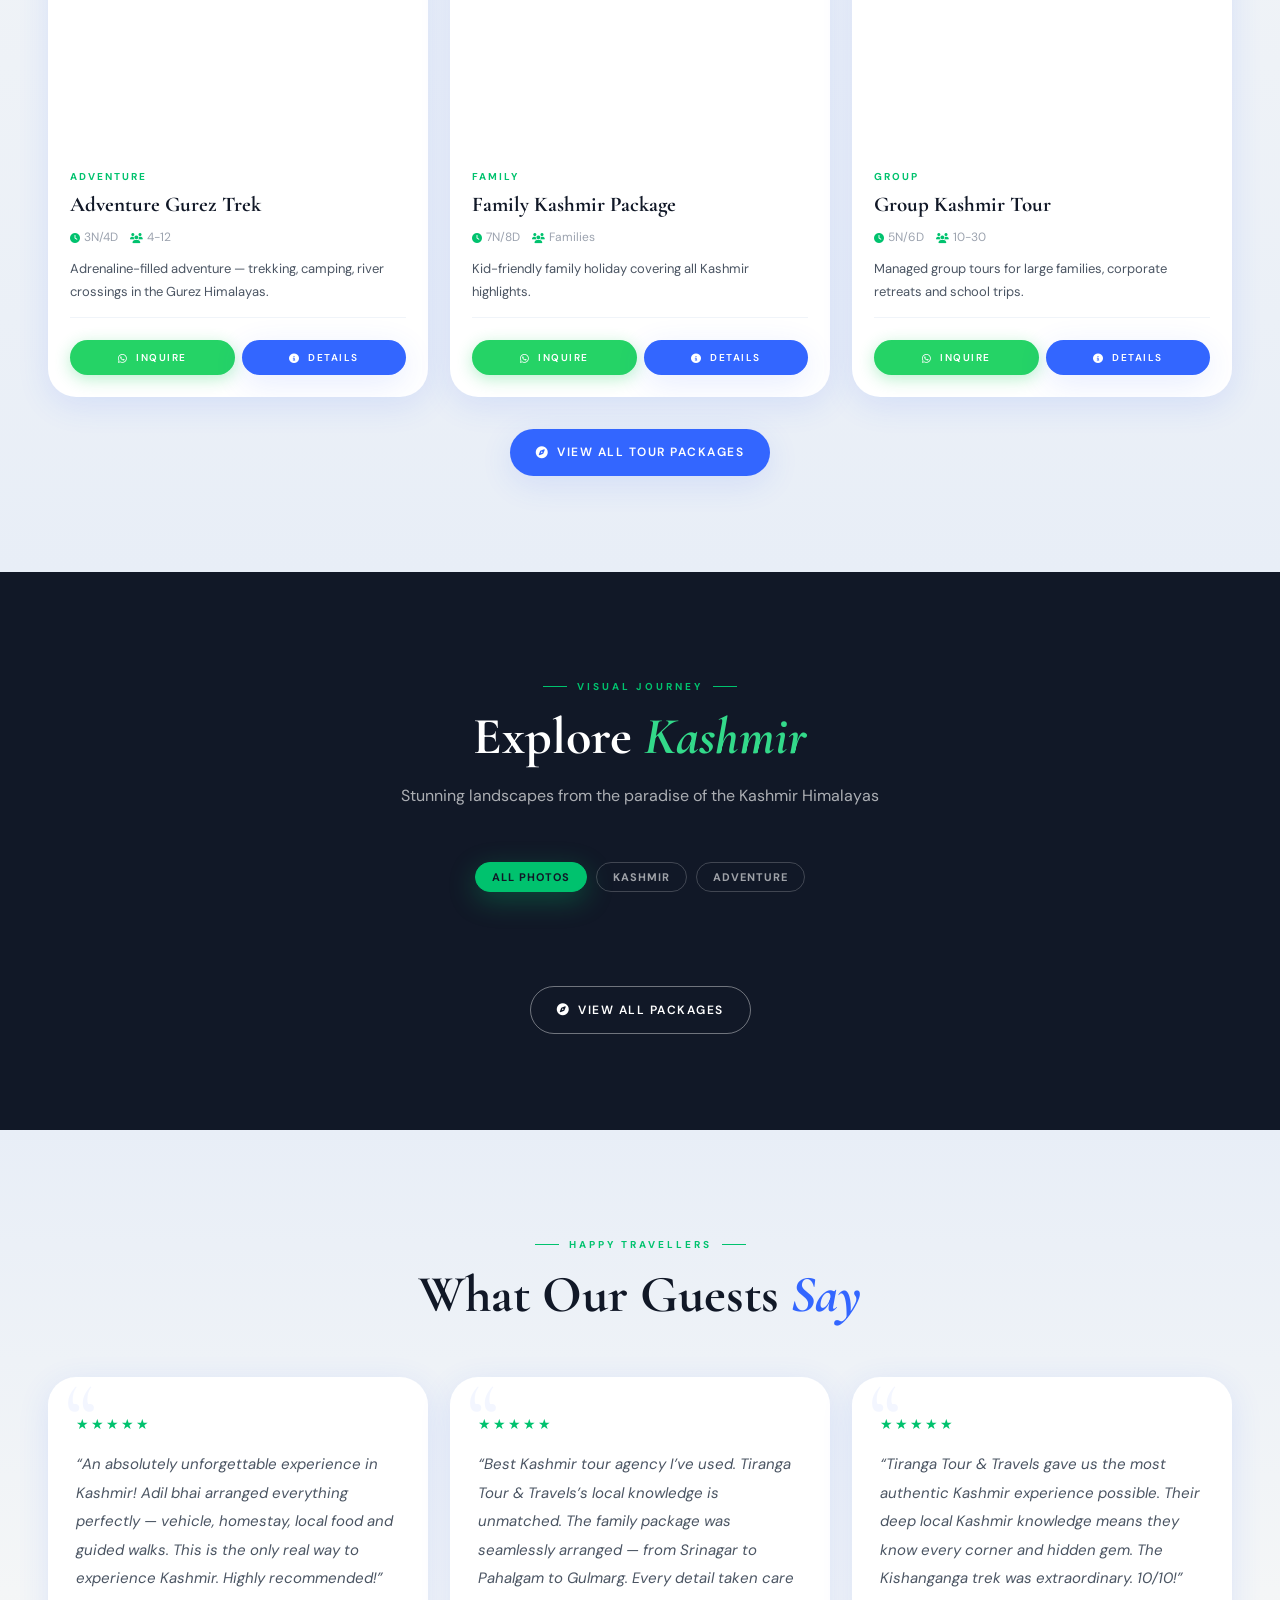
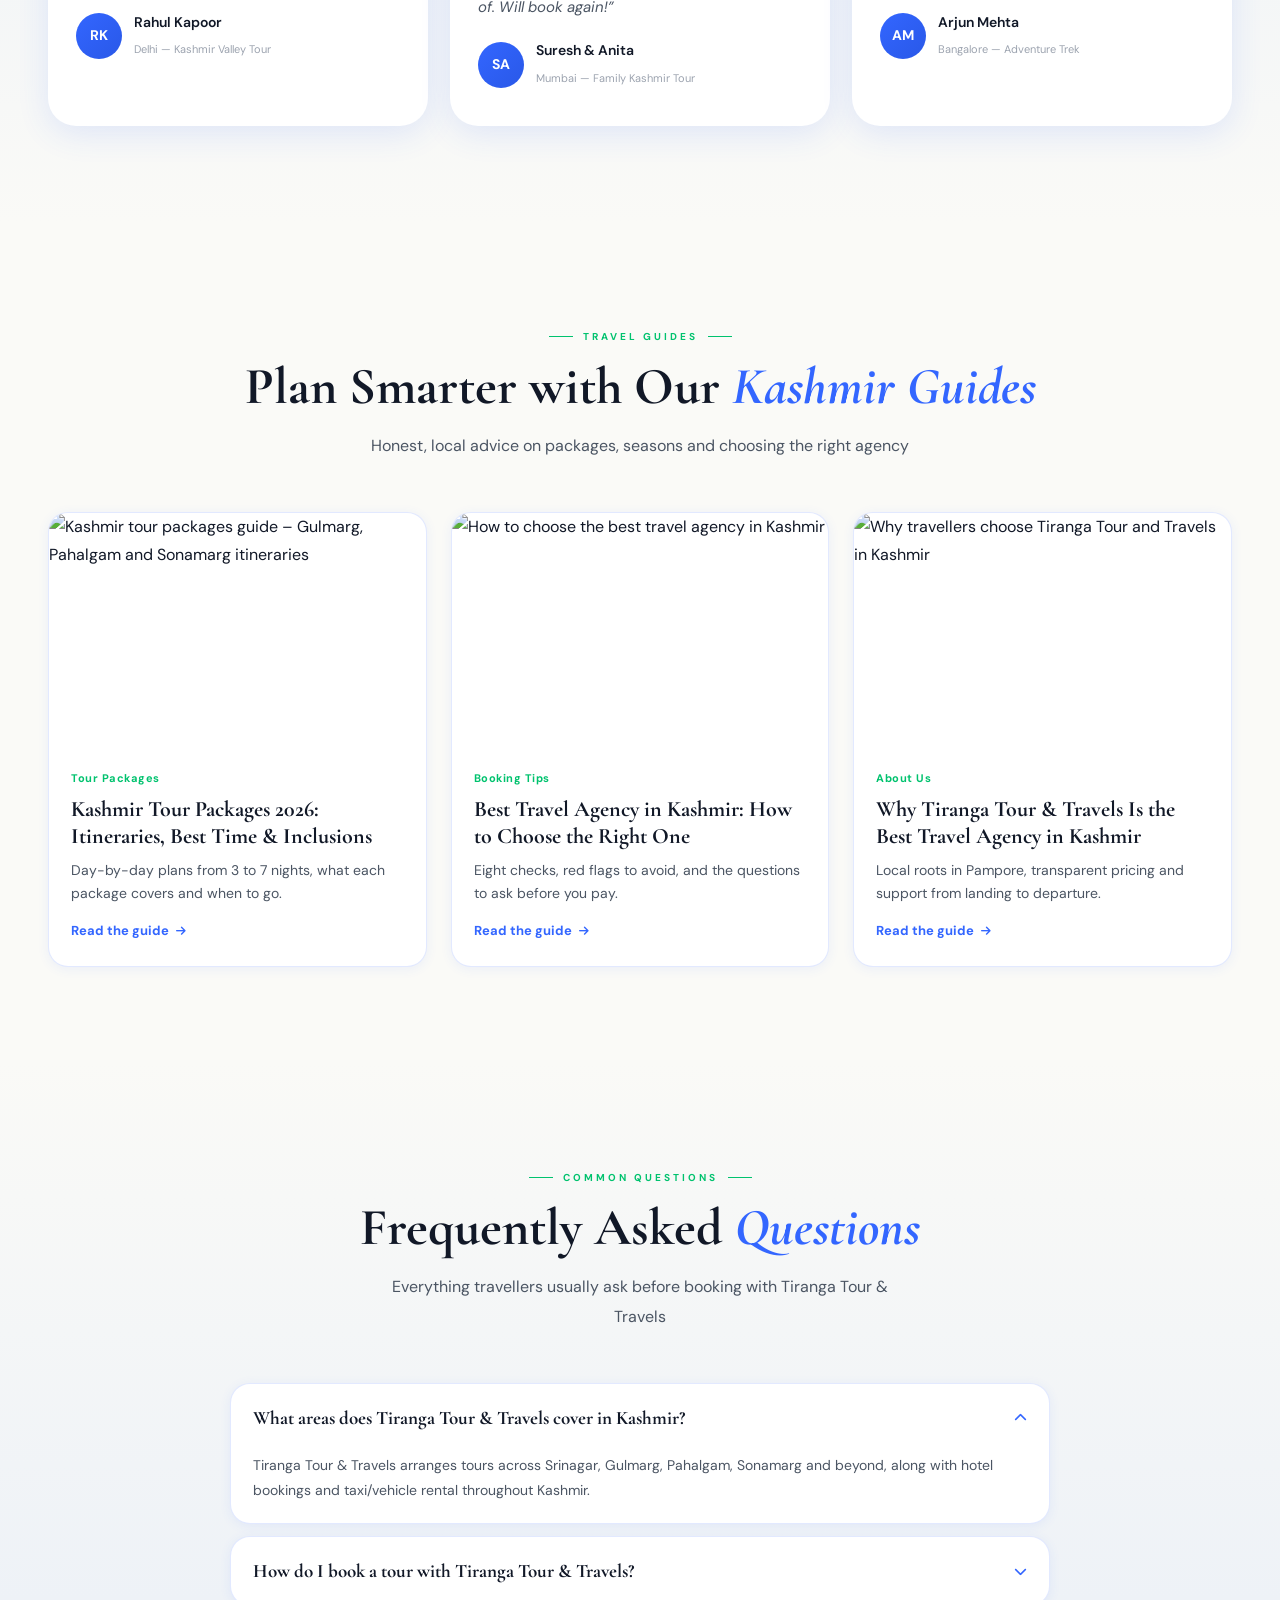
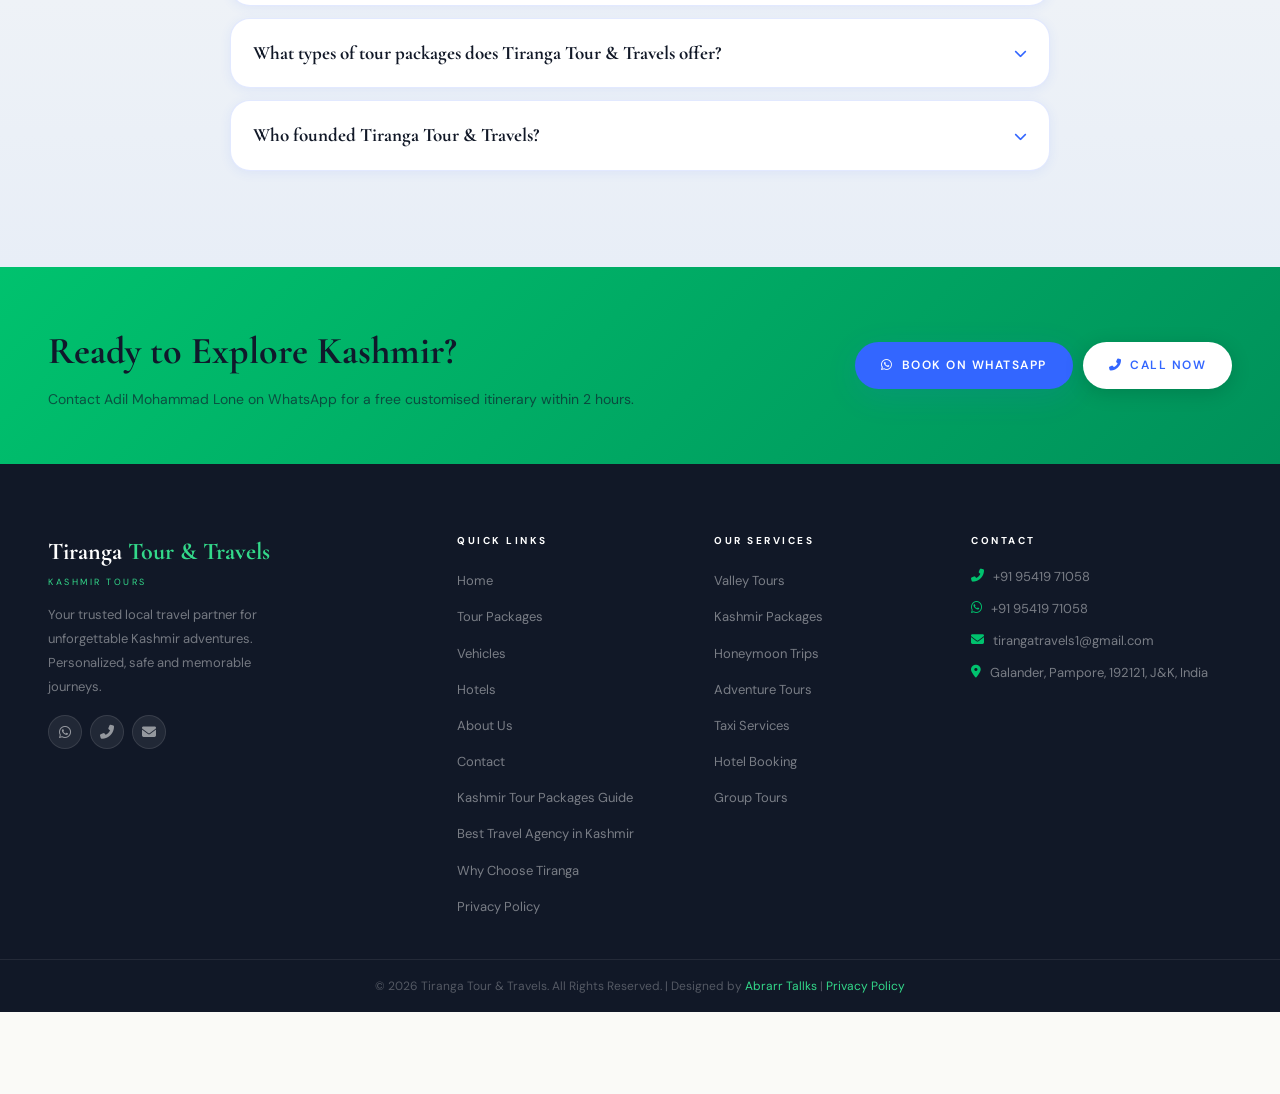
==== commit 70b0305f: "Add files via upload" ====
--- a/index.html
+++ b/index.html
@@ -165,21 +165,60 @@
   </div>
 </nav>
 <!-- HERO -->
-<section class="hero" id="home">
+<section class="hero hero-bk" id="home">
   <div class="h-slide on" style="position:absolute;inset:0;background:url('https://images.unsplash.com/photo-1566837497312-7be7830ae9b1?q=80&w=1074&auto=format&fit=crop&ixlib=rb-4.1.0&ixid=M3wxMjA3fDB8MHxwaG90by1wYWdlfHx8fGVufDB8fHx8fA%3D%3D=90') center 35%/cover;transition:opacity 1.4s ease"></div>
   <div class="h-slide" style="position:absolute;inset:0;background:url('https://images.unsplash.com/photo-1609115452706-76f80756dbf0?q=80&w=1176&auto=format&fit=crop&ixlib=rb-4.1.0&ixid=M3wxMjA3fDB8MHxwaG90by1wYWdlfHx8fGVufDB8fHx8fA%3D%3D=90') center/cover;opacity:0;transition:opacity 1.4s ease"></div>
   <div class="h-slide" style="position:absolute;inset:0;background:url('https://images.unsplash.com/photo-1644979623216-8229a2686299?q=80&w=1170&auto=format&fit=crop&ixlib=rb-4.1.0&ixid=M3wxMjA3fDB8MHxwaG90by1wYWdlfHx8fGVufDB8fHx8fA%3D%3D=90') center/cover;opacity:0;transition:opacity 1.4s ease"></div>
   <div class="h-slide" style="position:absolute;inset:0;background:url('https://images.unsplash.com/photo-1644970149898-8bfa995e54b7?q=80&w=1170&auto=format&fit=crop&ixlib=rb-4.1.0&ixid=M3wxMjA3fDB8MHxwaG90by1wYWdlfHx8fGVufDB8fHx8fA%3D%3D=90') center/cover;opacity:0;transition:opacity 1.4s ease"></div>
   <div class="hero-ov"></div>
   <div class="hero-bot"></div>
-  <div class="hero-cnt">
-    <div class="hero-eyebrow"><i class="fas fa-mountain"></i> Kashmir Himalaya <i class="fas fa-mountain"></i></div>
-    <h1 class="hero-title">Discover Beautiful<em>Kashmir with Tiranga Tour &amp; Travels</em></h1>
-    <p class="hero-sub">Trusted Tour &amp; Travel Partner for Kashmir Adventures &mdash; Personalized. Authentic. Unforgettable.</p>
-    <div class="hero-btns">
-      <a href="https://wa.me/919541971058?text=Hi%20Tiranga%20Tour%20%26%20Travels!%20I%20want%20to%20enquire%20about%20a%20Kashmir%20trip." target="_blank" rel="noopener noreferrer" class="btn btn-wa"><i class="fab fa-whatsapp"></i> Book on WhatsApp</a>
-      <a href="tel:+919541971058" class="btn btn-white"><i class="fas fa-phone-alt"></i> Call Now</a>
-      <a href="tours.html" class="btn btn-outline"><i class="fas fa-compass"></i> View Tours</a>
+  <div class="hero-grid wrap">
+    <div class="hero-cnt">
+      <div class="hero-eyebrow"><i class="fas fa-mountain"></i> Kashmir Himalaya <i class="fas fa-mountain"></i></div>
+      <h1 class="hero-title">Discover Beautiful<em>Kashmir with Tiranga Tour &amp; Travels</em></h1>
+      <p class="hero-sub">Trusted Tour &amp; Travel Partner for Kashmir Adventures &mdash; Personalized. Authentic. Unforgettable.</p>
+      <div class="hero-btns">
+        <a href="tel:+919541971058" class="btn btn-white"><i class="fas fa-phone-alt"></i> Call Now</a>
+        <a href="tours.html" class="btn btn-outline"><i class="fas fa-compass"></i> View Tours</a>
+      </div>
+    </div>
+
+    <!-- BOOKING FORM → opens WhatsApp with all filled details -->
+    <div class="bk-card" id="book">
+      <h2 class="bk-title">Plan Your Kashmir Trip</h2>
+      <p class="bk-sub">Fill in your details and tap send &mdash; WhatsApp opens with your enquiry ready to go.</p>
+      <form id="bookingForm" class="bk-form" data-wa-form data-source="home_hero" novalidate>
+        <div class="fg"><label for="bkName">Full Name *</label><input id="bkName" name="name" type="text" autocomplete="name" placeholder="Your name" data-label="Name" required/></div>
+        <div class="fg"><label for="bkPhone">Phone / WhatsApp *</label><input id="bkPhone" name="phone" type="tel" inputmode="tel" autocomplete="tel" placeholder="+91 98765 43210" data-label="Phone" required/></div>
+        <div class="fg"><label for="bkDate">Travel Date *</label><input id="bkDate" name="date" type="date" data-label="Travel Date" required/></div>
+        <div class="fg"><label for="bkDays">Duration</label>
+          <select id="bkDays" name="duration" data-label="Duration">
+            <option value="">Select duration</option>
+            <option>2 Nights / 3 Days</option><option>3 Nights / 4 Days</option>
+            <option>4 Nights / 5 Days</option><option>5 Nights / 6 Days</option>
+            <option>6 Nights / 7 Days</option><option>7+ Nights</option><option>Not sure yet</option>
+          </select></div>
+        <div class="fg"><label for="bkAdults">Adults</label><input id="bkAdults" name="adults" type="number" min="1" max="60" value="2" inputmode="numeric" data-label="Adults"/></div>
+        <div class="fg"><label for="bkKids">Children</label><input id="bkKids" name="children" type="number" min="0" max="30" value="0" inputmode="numeric" data-label="Children"/></div>
+        <div class="fg"><label for="bkType">Trip Type</label>
+          <select id="bkType" name="tripType" data-label="Trip Type">
+            <option value="">Select trip type</option>
+            <option>Family Tour</option><option>Honeymoon Package</option>
+            <option>Gurez Valley Tour</option><option>Adventure / Trekking</option>
+            <option>Group Tour</option><option>Taxi Only</option>
+            <option>Hotel Booking Only</option><option>Custom Itinerary</option>
+          </select></div>
+        <div class="fg"><label for="bkHotel">Stay Preference</label>
+          <select id="bkHotel" name="hotel" data-label="Stay">
+            <option value="">Select stay</option>
+            <option>Budget</option><option>Standard (3 Star)</option>
+            <option>Deluxe (4 Star)</option><option>Luxury (5 Star)</option>
+            <option>Houseboat</option><option>Homestay</option>
+          </select></div>
+        <div class="fg bk-full"><label for="bkMsg">Places or Special Requests</label><textarea id="bkMsg" name="message" rows="2" placeholder="e.g. Gulmarg, Pahalgam, airport pickup, veg meals" data-label="Requests"></textarea></div>
+        <button type="submit" class="btn btn-wa bk-send bk-full"><i class="fab fa-whatsapp"></i> Send Enquiry</button>
+        <p class="bk-note bk-full"><i class="fas fa-clock"></i> Free customised quote within 2 hours</p>
+      </form>
     </div>
   </div>
   <div id="heroDots" style="position:absolute;bottom:clamp(44px,7vw,80px);left:50%;transform:translateX(-50%);z-index:3;display:flex;gap:8px"></div>
@@ -336,6 +375,31 @@
   </div>
 </section>
 
+<!-- TRAVEL GUIDES (BLOG) -->
+<section class="sec" id="guides">
+  <div class="wrap">
+    <div class="sh c rv">
+      <div class="lbl">Travel Guides</div>
+      <h2 class="ttl">Plan Smarter with Our <em>Kashmir Guides</em></h2>
+      <p class="sub-txt">Honest, local advice on packages, seasons and choosing the right agency</p>
+    </div>
+    <div class="blog-grid">
+      <a href="kashmir-tour-packages.html" class="blog-card rv">
+        <div class="blog-img"><img src="https://images.unsplash.com/photo-1609115452706-76f80756dbf0?q=80&w=800&auto=format&fit=crop" alt="Kashmir tour packages guide – Gulmarg, Pahalgam and Sonamarg itineraries" loading="lazy"/></div>
+        <div class="blog-body"><span class="blog-tag">Tour Packages</span><h3>Kashmir Tour Packages 2026: Itineraries, Best Time &amp; Inclusions</h3><p>Day-by-day plans from 3 to 7 nights, what each package covers and when to go.</p><span class="blog-more">Read the guide <i class="fas fa-arrow-right"></i></span></div>
+      </a>
+      <a href="best-travel-agency-in-kashmir.html" class="blog-card rv">
+        <div class="blog-img"><img src="https://images.unsplash.com/photo-1644979623216-8229a2686299?q=80&w=800&auto=format&fit=crop" alt="How to choose the best travel agency in Kashmir" loading="lazy"/></div>
+        <div class="blog-body"><span class="blog-tag">Booking Tips</span><h3>Best Travel Agency in Kashmir: How to Choose the Right One</h3><p>Eight checks, red flags to avoid, and the questions to ask before you pay.</p><span class="blog-more">Read the guide <i class="fas fa-arrow-right"></i></span></div>
+      </a>
+      <a href="why-tiranga-tour-and-travels-is-best-travel-agency-in-kashmir.html" class="blog-card rv">
+        <div class="blog-img"><img src="https://images.unsplash.com/photo-1590030951421-70ef3d705755?q=80&w=800&auto=format&fit=crop" alt="Why travellers choose Tiranga Tour and Travels in Kashmir" loading="lazy"/></div>
+        <div class="blog-body"><span class="blog-tag">About Us</span><h3>Why Tiranga Tour &amp; Travels Is the Best Travel Agency in Kashmir</h3><p>Local roots in Pampore, transparent pricing and support from landing to departure.</p><span class="blog-more">Read the guide <i class="fas fa-arrow-right"></i></span></div>
+      </a>
+    </div>
+  </div>
+</section>
+
 <!-- FAQ — visible content matching FAQPage schema (AEO / GEO) -->
 <section class="sec services-bg">
   <div class="wrap">
@@ -351,7 +415,7 @@
       </details>
       <details class="faq-item rv">
         <summary>How do I book a tour with Tiranga Tour &amp; Travels?</summary>
-        <p class="faq-a">You can book by calling or messaging Adil Mohammad Lone on WhatsApp at +91 95419 71058, emailing tirangatravels1@gmail.com, or filling out the enquiry form on the <a href="contact.html" style="color:var(--royal);font-weight:600">Contact page</a>. Most enquiries get a response within 2 hours.</p>
+        <p class="faq-a">You can book by calling or messaging Adil Mohammad Lone on WhatsApp at +91 95419 71058, emailing tirangatravels1@gmail.com, using the booking form at the top of this page, or the enquiry form on the <a href="contact.html" style="color:var(--royal);font-weight:600">Contact page</a>. Most enquiries get a response within 2 hours.</p>
       </details>
       <details class="faq-item rv">
         <summary>What types of tour packages does Tiranga Tour &amp; Travels offer?</summary>
@@ -396,6 +460,9 @@
       <li><a href="hotels.html">Hotels</a></li>
       <li><a href="about.html">About Us</a></li>
       <li><a href="contact.html">Contact</a></li>
+      <li><a href="kashmir-tour-packages.html">Kashmir Tour Packages Guide</a></li>
+      <li><a href="best-travel-agency-in-kashmir.html">Best Travel Agency in Kashmir</a></li>
+      <li><a href="why-tiranga-tour-and-travels-is-best-travel-agency-in-kashmir.html">Why Choose Tiranga</a></li>
       <li><a href="privacy.html">Privacy Policy</a></li>
     </ul></div>
     <div class="ft-col"><h4>Our Services</h4><ul>
--- a/style.css
+++ b/style.css
@@ -1011,3 +1011,158 @@
   .tm-btns { flex-direction: column; }
   .tm-btns .btn { width: 100%; justify-content: center; }
 }
+
+/* ══════════════════════════════════════════════════════════
+   HERO BOOKING FORM (WhatsApp enquiry)
+══════════════════════════════════════════════════════════ */
+.hero.hero-bk {
+  height: auto; min-height: 100vh;
+  padding: calc(var(--nav-h) + 44px) 0 96px;
+}
+.hero-grid {
+  position: relative; z-index: 2; width: 100%;
+  display: grid; grid-template-columns: 1.1fr .9fr;
+  gap: clamp(28px,4vw,56px); align-items: center;
+}
+.hero-bk .hero-cnt { text-align: left; padding: 0; max-width: none; }
+.hero-bk .hero-title { font-size: clamp(38px,5.4vw,72px); }
+.hero-bk .hero-sub { margin: 0 0 28px; }
+.hero-bk .hero-btns { justify-content: flex-start; }
+.hero-bk .hero-scroll { display: none; }
+
+.bk-card {
+  background: rgba(255,255,255,.97);
+  border-radius: var(--r-xl);
+  padding: clamp(20px,2.6vw,30px);
+  box-shadow: 0 30px 80px rgba(16,25,43,.45);
+  border-top: 4px solid var(--gold);
+  max-width: 520px; width: 100%; justify-self: end;
+}
+.bk-title {
+  font-family: 'Cormorant Garamond', serif;
+  font-size: clamp(22px,2.6vw,28px); font-weight: 700;
+  color: var(--charcoal); line-height: 1.2; margin-bottom: 4px;
+}
+.bk-sub { font-size: 13px; color: var(--text2); line-height: 1.6; margin-bottom: 16px; }
+.bk-form { display: grid; grid-template-columns: 1fr 1fr; gap: 10px 12px; }
+.bk-form .fg { margin-bottom: 0; }
+.bk-form .fg label { margin-bottom: 4px; }
+.bk-form .fg input, .bk-form .fg select, .bk-form .fg textarea { padding: 10px 12px; font-size: 14px; min-height: 44px; }
+.bk-form .fg textarea { min-height: 58px; }
+.bk-form select {
+  background-image: url("data:image/svg+xml,%3Csvg xmlns='http://www.w3.org/2000/svg' width='12' height='8' viewBox='0 0 12 8'%3E%3Cpath d='M1 1l5 5 5-5' stroke='%233366FF' stroke-width='1.8' fill='none' stroke-linecap='round'/%3E%3C/svg%3E");
+  background-repeat: no-repeat; background-position: right 12px center; padding-right: 32px !important;
+}
+.bk-form input[type="date"] { line-height: 1.3; }
+.bk-full { grid-column: 1 / -1; }
+.bk-send { justify-content: center; width: 100%; padding: 14px 20px; font-size: 13px; margin-top: 4px; }
+.bk-send:disabled { opacity: .7; cursor: wait; transform: none; }
+.bk-note { font-size: 12px; color: var(--text3); text-align: center; margin: 2px 0 0; }
+.bk-note i { color: var(--gold); margin-right: 4px; }
+.bk-form .bk-err, .bk-form .bk-err:focus { border-color: #ef4444 !important; background: #fef2f2 !important; box-shadow: 0 0 0 3px rgba(239,68,68,.12) !important; }
+
+@media(max-width:1024px){
+  .hero-grid { grid-template-columns: 1fr; }
+  .hero-bk .hero-cnt { text-align: center; }
+  .hero-bk .hero-sub { margin: 0 auto 22px; }
+  .hero-bk .hero-btns { justify-content: center; }
+  .bk-card { justify-self: center; }
+}
+@media(max-width:768px){
+  .hero.hero-bk { height: auto; min-height: 0; padding: calc(var(--nav-h) + 26px) 0 70px; }
+  .hero-bk .hero-title { font-size: clamp(32px,9vw,46px); margin-bottom: 12px; }
+  .hero-bk .hero-sub { font-size: 14px; margin-bottom: 18px; }
+  .hero-bk .hero-btns { display: none; }
+  .hero-grid { gap: 22px; }
+  .bk-form { gap: 10px; }
+  .bk-form .fg label { font-size: 9px; letter-spacing: 1px; }
+}
+@media(max-width:340px){
+  .bk-form { grid-template-columns: 1fr; }
+}
+
+/* ══════════════════════════════════════════════════════════
+   BLOG — cards (home) + article pages
+══════════════════════════════════════════════════════════ */
+.blog-grid { display: grid; grid-template-columns: repeat(3,1fr); gap: 24px; }
+.blog-card {
+  background: var(--card); border-radius: var(--r-lg); overflow: hidden;
+  box-shadow: var(--sh-sm); border: 1px solid var(--border);
+  display: flex; flex-direction: column; transition: var(--ease);
+}
+.blog-card:hover { transform: translateY(-6px); box-shadow: var(--sh-lg); }
+.blog-img { aspect-ratio: 16/10; overflow: hidden; }
+.blog-img img { width: 100%; height: 100%; object-fit: cover; }
+.blog-body { padding: 20px 22px 24px; display: flex; flex-direction: column; flex: 1; }
+.blog-tag { font-size: 11px; font-weight: 700; color: var(--gold); letter-spacing: .5px; margin-bottom: 8px; }
+.blog-body h3 { font-family: 'Cormorant Garamond', serif; font-size: 22px; line-height: 1.25; color: var(--charcoal); margin-bottom: 8px; }
+.blog-body p { font-size: 14px; color: var(--text2); line-height: 1.7; margin-bottom: 14px; }
+.blog-more { margin-top: auto; font-size: 13px; font-weight: 700; color: var(--royal); }
+.blog-more i { font-size: 11px; margin-left: 4px; transition: transform .3s; }
+.blog-card:hover .blog-more i { transform: translateX(4px); }
+
+.art-meta {
+  display: flex; flex-wrap: wrap; justify-content: center; gap: 6px 18px;
+  font-size: 12px; color: rgba(255,255,255,.72); margin-top: 12px;
+}
+.art-meta i { color: var(--gold-light); margin-right: 5px; }
+.art-layout { display: grid; grid-template-columns: minmax(0,1fr) 340px; gap: clamp(28px,4vw,52px); align-items: start; }
+.art-body { max-width: 760px; }
+.art-body > p, .art-body li { font-size: 16px; color: var(--text2); line-height: 1.9; }
+.art-body > p { margin-bottom: 18px; }
+.art-body h2 {
+  font-family: 'Cormorant Garamond', serif; font-size: clamp(26px,3.4vw,36px);
+  color: var(--charcoal); line-height: 1.2; margin: 40px 0 14px; scroll-margin-top: calc(var(--nav-h) + 20px);
+}
+.art-body h3 { font-family: 'Cormorant Garamond', serif; font-size: clamp(20px,2.4vw,24px); color: var(--charcoal); margin: 26px 0 8px; }
+.art-body ul, .art-body ol { margin: 0 0 20px 22px; }
+.art-body ul li { list-style: disc; margin-bottom: 6px; }
+.art-body ol li { list-style: decimal; margin-bottom: 8px; }
+.art-body a { color: var(--royal); font-weight: 600; text-decoration: underline; text-underline-offset: 3px; }
+.art-body strong { color: var(--charcoal); }
+.art-answer {
+  background: var(--gold-pale); border-left: 4px solid var(--gold);
+  border-radius: var(--r-md); padding: 18px 22px; margin-bottom: 28px;
+}
+.art-answer p { font-size: 15.5px; color: var(--charcoal); line-height: 1.8; margin: 0; }
+.art-answer strong { display: block; font-size: 13px; color: #00915A; margin-bottom: 4px; }
+.art-toc { background: var(--mist); border-radius: var(--r-md); padding: 18px 22px; margin-bottom: 30px; }
+.art-toc h2 { font-family: 'DM Sans', sans-serif; font-size: 14px; font-weight: 700; margin: 0 0 8px; color: var(--charcoal); }
+.art-toc ol { margin: 0 0 0 18px; }
+.art-toc li { font-size: 14px; margin-bottom: 4px; line-height: 1.6; }
+.art-toc a { text-decoration: none; font-weight: 500; }
+.art-table-wrap { overflow-x: auto; margin: 6px 0 24px; border-radius: var(--r-md); border: 1px solid var(--border); }
+.art-table { width: 100%; border-collapse: collapse; min-width: 560px; font-size: 14px; }
+.art-table th { background: var(--dark); color: var(--white); text-align: left; padding: 12px 14px; font-weight: 600; }
+.art-table td { padding: 12px 14px; border-top: 1px solid var(--border); color: var(--text2); vertical-align: top; background: var(--card); }
+.art-table tr:nth-child(even) td { background: var(--mist); }
+.art-day { border-left: 2px solid var(--border2); padding: 0 0 4px 18px; margin: 0 0 14px 6px; position: relative; }
+.art-day::before { content: ''; position: absolute; left: -7px; top: 8px; width: 12px; height: 12px; border-radius: 50%; background: var(--gold); }
+.art-day strong { display: block; font-size: 15px; }
+.art-day p { font-size: 15px; color: var(--text2); line-height: 1.8; margin: 2px 0 0; }
+.art-cta {
+  background: var(--dark); border-radius: var(--r-lg); padding: 26px 28px; margin: 36px 0 10px;
+  display: flex; align-items: center; justify-content: space-between; gap: 18px; flex-wrap: wrap;
+}
+.art-cta h3 { color: var(--white); margin: 0 0 4px; }
+.art-cta p { color: rgba(255,255,255,.7); font-size: 14px; margin: 0; }
+.art-cta .btn { text-decoration: none; }
+.art-side { position: sticky; top: calc(var(--nav-h) + 20px); display: flex; flex-direction: column; gap: 18px; }
+.art-side .bk-card { max-width: none; box-shadow: var(--sh-lg); justify-self: auto; }
+.side-box { background: var(--card); border-radius: var(--r-lg); padding: 20px 22px; box-shadow: var(--sh-sm); border: 1px solid var(--border); }
+.side-box h3 { font-family: 'Cormorant Garamond', serif; font-size: 20px; color: var(--charcoal); margin-bottom: 10px; }
+.side-box a { display: flex; gap: 10px; align-items: flex-start; font-size: 14px; color: var(--text2); padding: 7px 0; border-top: 1px solid var(--border); line-height: 1.5; }
+.side-box a:first-of-type { border-top: none; }
+.side-box a:hover { color: var(--royal); }
+.side-box i { color: var(--gold); margin-top: 4px; }
+
+@media(max-width:1024px){
+  .blog-grid { grid-template-columns: 1fr 1fr; }
+  .art-layout { grid-template-columns: 1fr; }
+  .art-side { position: static; }
+}
+@media(max-width:640px){
+  .blog-grid { grid-template-columns: 1fr; }
+  .art-body > p, .art-body li { font-size: 15px; }
+  .art-cta { flex-direction: column; align-items: flex-start; }
+}
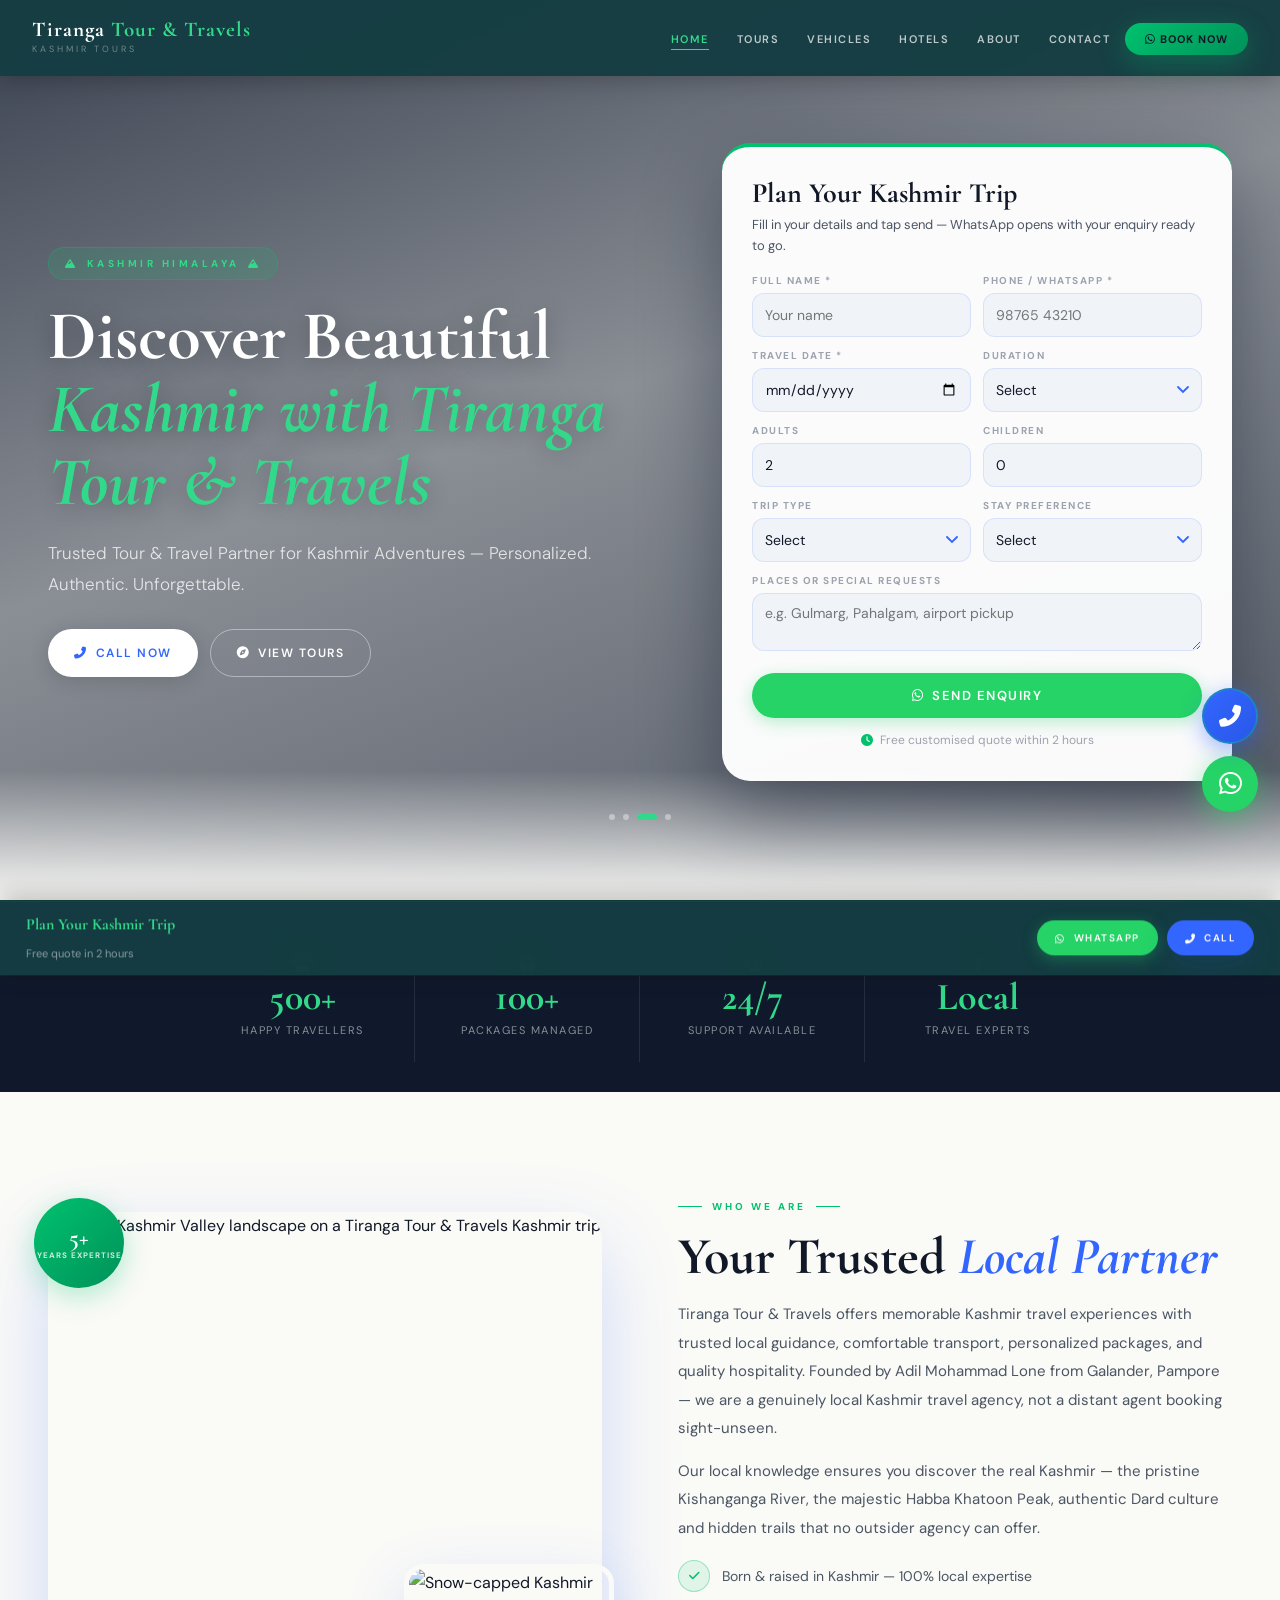
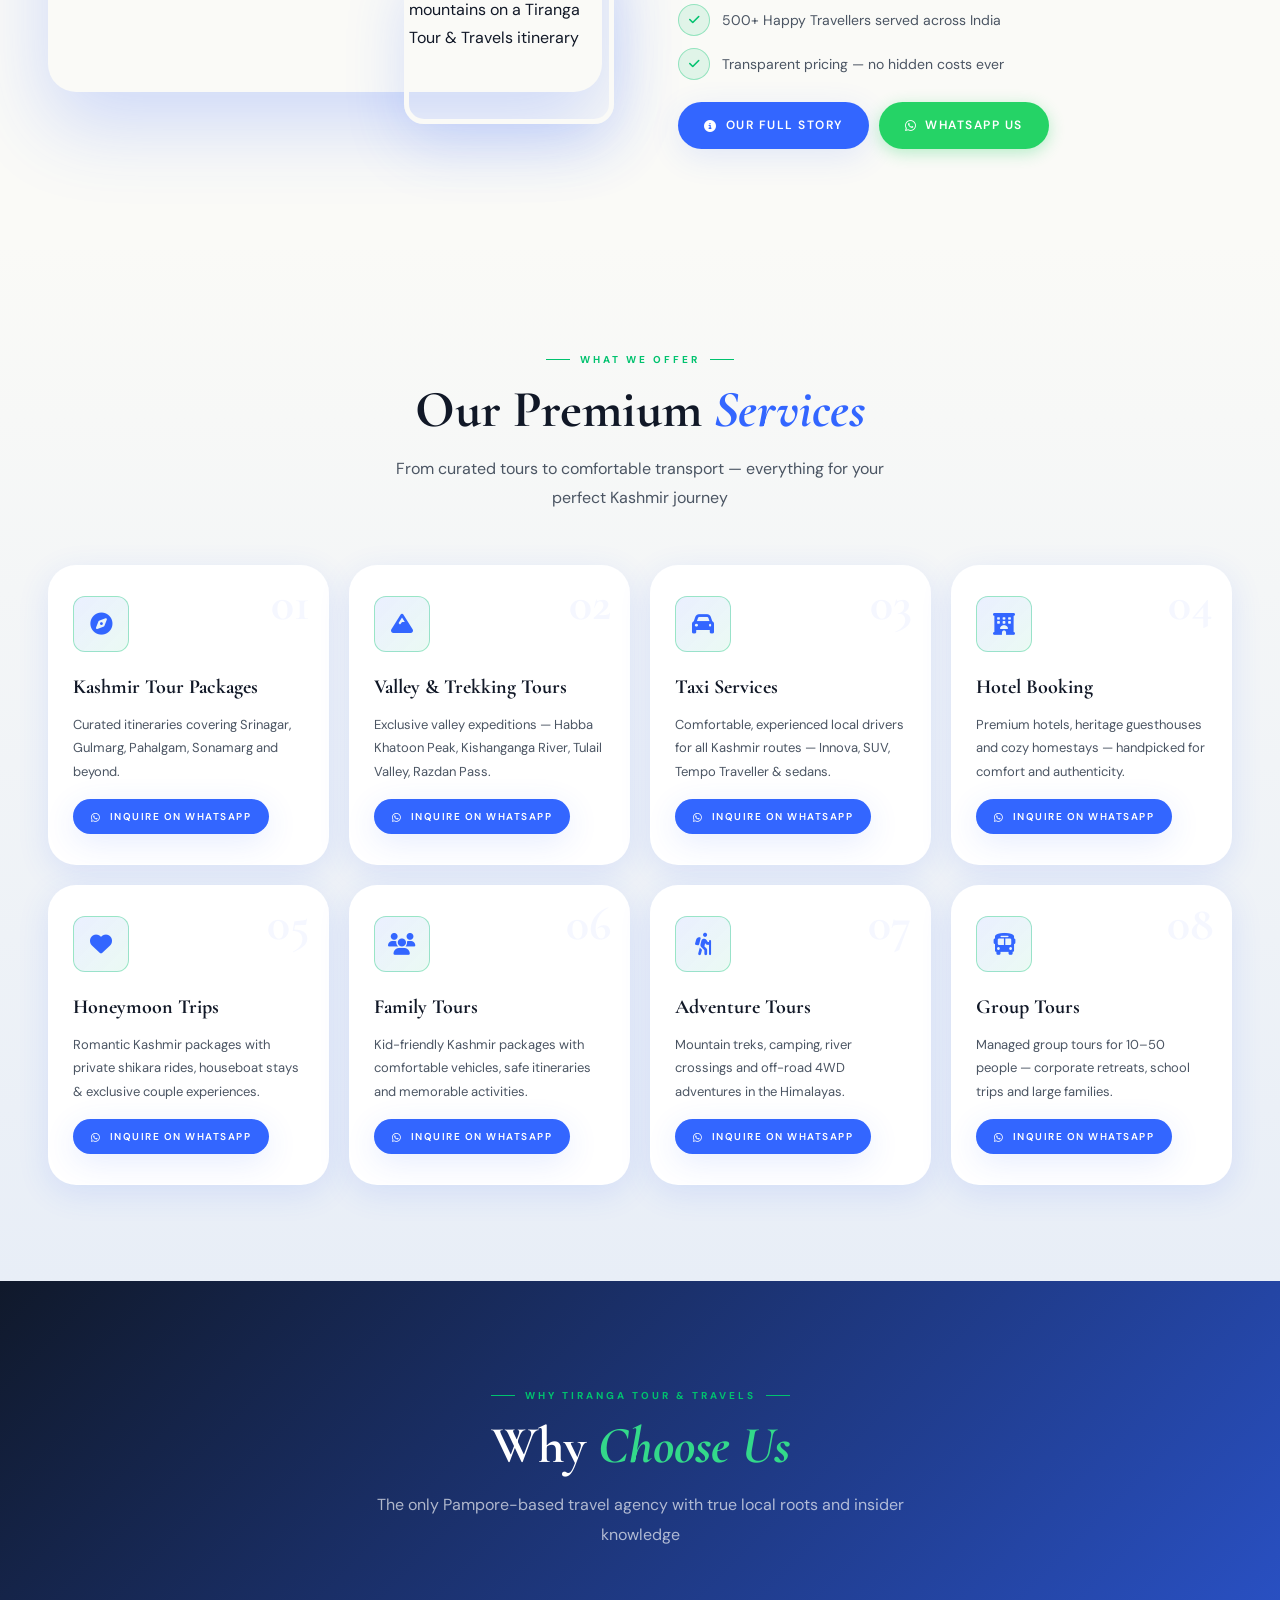
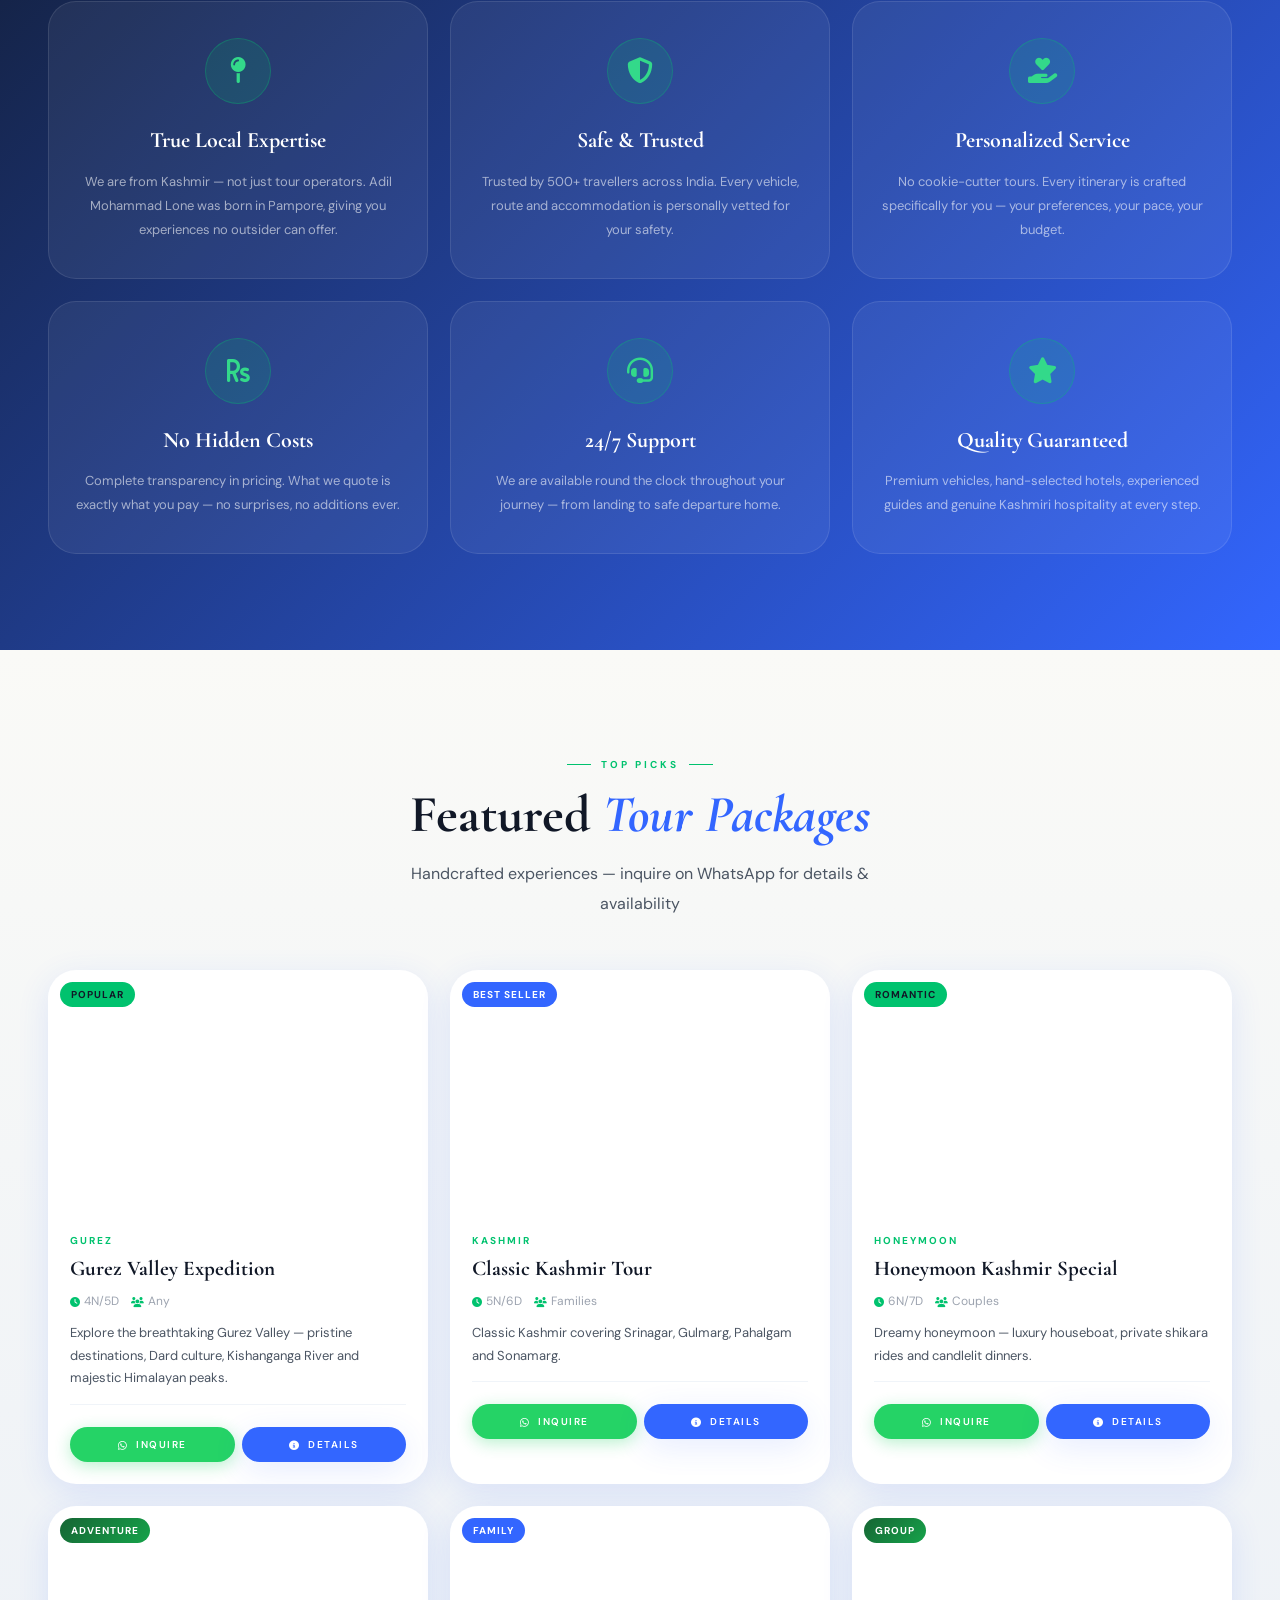
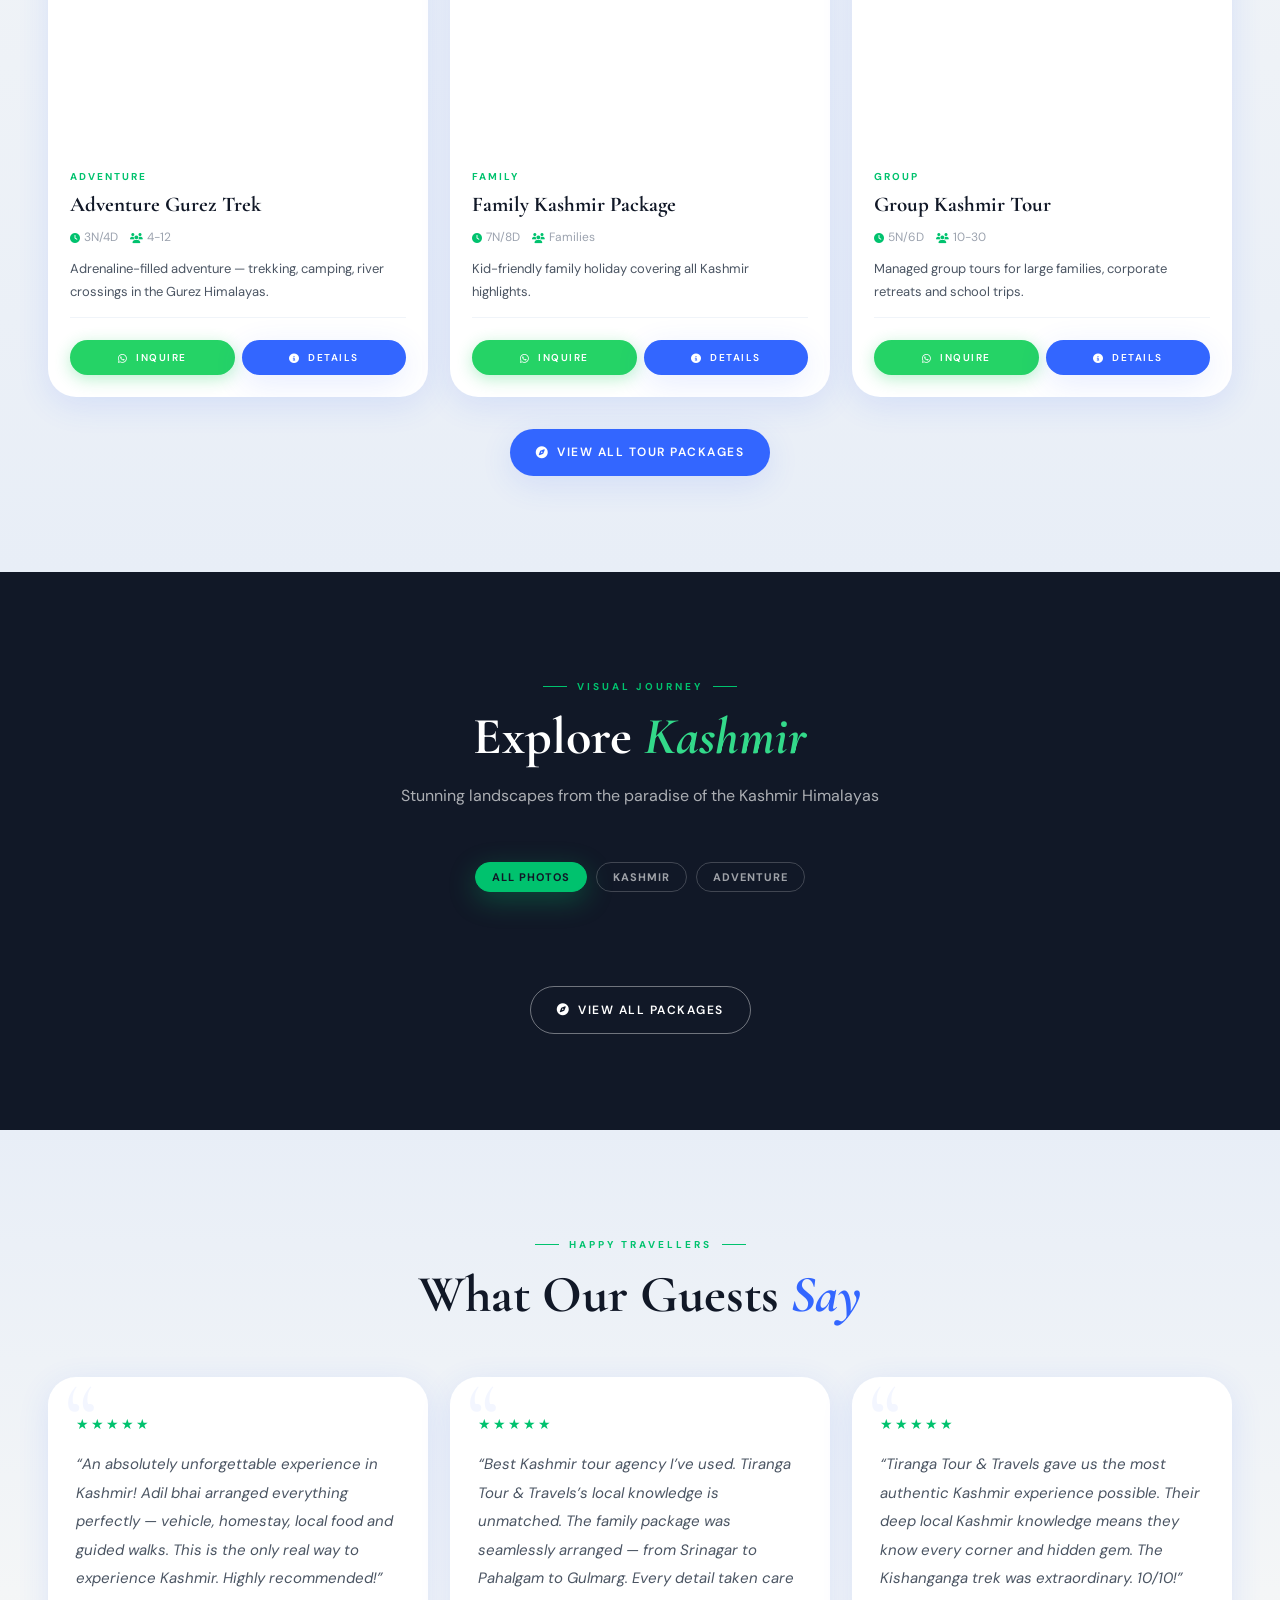
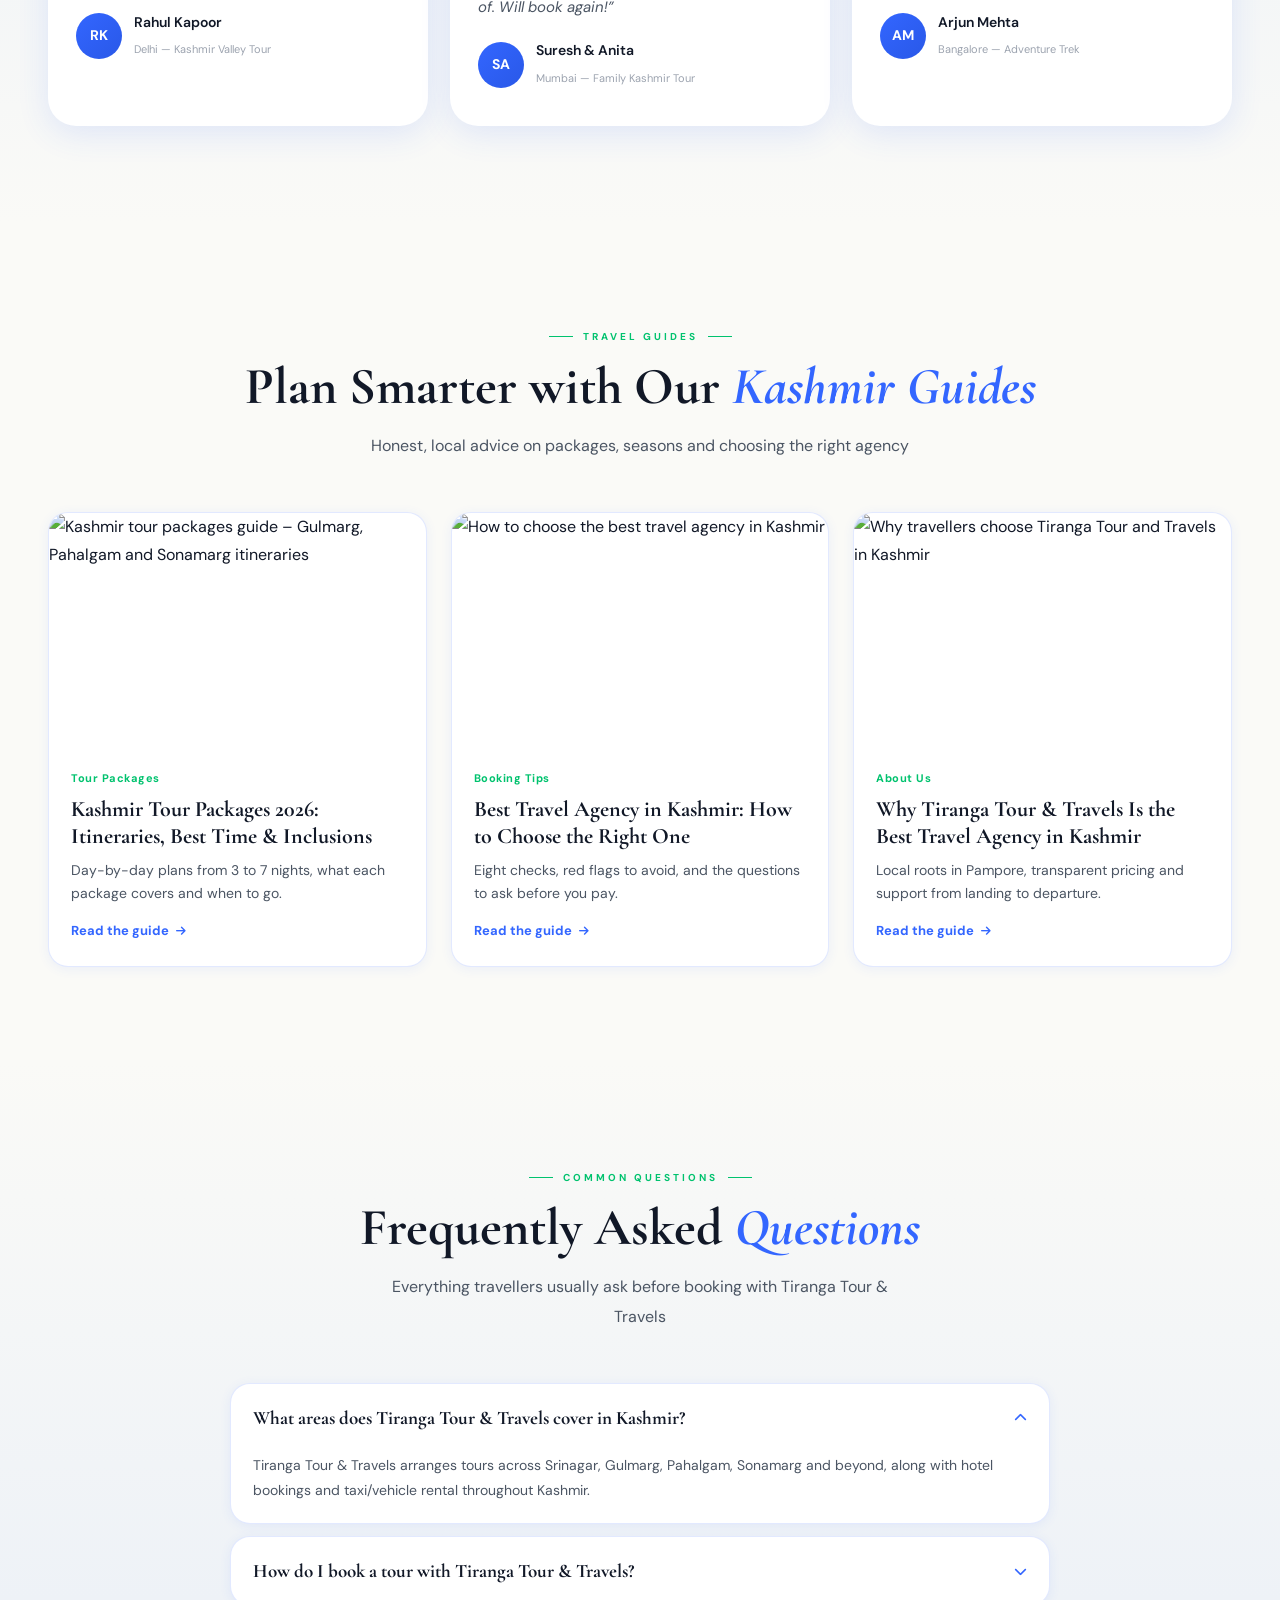
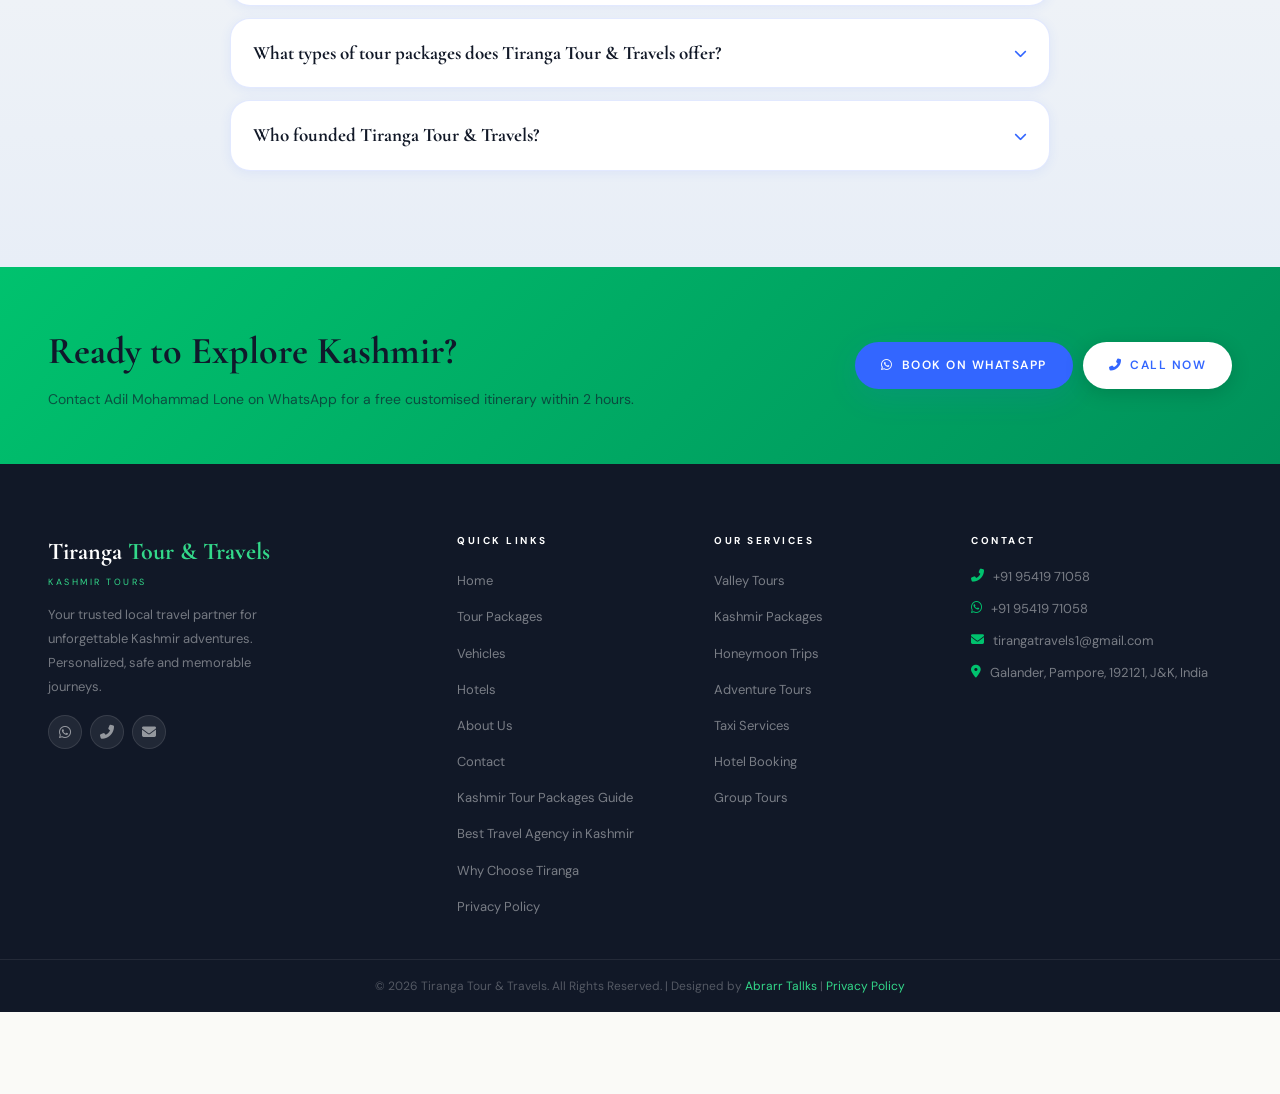
==== commit a92e1b30: "Add files via upload" ====
--- a/index.html
+++ b/index.html
@@ -189,33 +189,33 @@
       <p class="bk-sub">Fill in your details and tap send &mdash; WhatsApp opens with your enquiry ready to go.</p>
       <form id="bookingForm" class="bk-form" data-wa-form data-source="home_hero" novalidate>
         <div class="fg"><label for="bkName">Full Name *</label><input id="bkName" name="name" type="text" autocomplete="name" placeholder="Your name" data-label="Name" required/></div>
-        <div class="fg"><label for="bkPhone">Phone / WhatsApp *</label><input id="bkPhone" name="phone" type="tel" inputmode="tel" autocomplete="tel" placeholder="+91 98765 43210" data-label="Phone" required/></div>
+        <div class="fg"><label for="bkPhone">Phone / WhatsApp *</label><input id="bkPhone" name="phone" type="tel" inputmode="tel" autocomplete="tel" placeholder="98765 43210" data-label="Phone" required/></div>
         <div class="fg"><label for="bkDate">Travel Date *</label><input id="bkDate" name="date" type="date" data-label="Travel Date" required/></div>
         <div class="fg"><label for="bkDays">Duration</label>
           <select id="bkDays" name="duration" data-label="Duration">
-            <option value="">Select duration</option>
-            <option>2 Nights / 3 Days</option><option>3 Nights / 4 Days</option>
-            <option>4 Nights / 5 Days</option><option>5 Nights / 6 Days</option>
-            <option>6 Nights / 7 Days</option><option>7+ Nights</option><option>Not sure yet</option>
+            <option value="">Select</option>
+            <option value="2 Nights / 3 Days">2N / 3D</option><option value="3 Nights / 4 Days">3N / 4D</option>
+            <option value="4 Nights / 5 Days">4N / 5D</option><option value="5 Nights / 6 Days">5N / 6D</option>
+            <option value="6 Nights / 7 Days">6N / 7D</option><option value="7+ Nights">7N+</option><option>Not sure</option>
           </select></div>
         <div class="fg"><label for="bkAdults">Adults</label><input id="bkAdults" name="adults" type="number" min="1" max="60" value="2" inputmode="numeric" data-label="Adults"/></div>
         <div class="fg"><label for="bkKids">Children</label><input id="bkKids" name="children" type="number" min="0" max="30" value="0" inputmode="numeric" data-label="Children"/></div>
         <div class="fg"><label for="bkType">Trip Type</label>
           <select id="bkType" name="tripType" data-label="Trip Type">
-            <option value="">Select trip type</option>
-            <option>Family Tour</option><option>Honeymoon Package</option>
-            <option>Gurez Valley Tour</option><option>Adventure / Trekking</option>
-            <option>Group Tour</option><option>Taxi Only</option>
-            <option>Hotel Booking Only</option><option>Custom Itinerary</option>
+            <option value="">Select</option>
+            <option value="Family Tour">Family</option><option value="Honeymoon Package">Honeymoon</option>
+            <option value="Gurez Valley Tour">Gurez Valley</option><option value="Adventure / Trekking">Adventure</option>
+            <option value="Group Tour">Group</option><option>Taxi Only</option>
+            <option value="Hotel Booking Only">Hotel Only</option><option value="Custom Itinerary">Custom</option>
           </select></div>
         <div class="fg"><label for="bkHotel">Stay Preference</label>
           <select id="bkHotel" name="hotel" data-label="Stay">
-            <option value="">Select stay</option>
-            <option>Budget</option><option>Standard (3 Star)</option>
-            <option>Deluxe (4 Star)</option><option>Luxury (5 Star)</option>
+            <option value="">Select</option>
+            <option>Budget</option><option value="Standard (3 Star)">3 Star</option>
+            <option value="Deluxe (4 Star)">4 Star</option><option value="Luxury (5 Star)">5 Star</option>
             <option>Houseboat</option><option>Homestay</option>
           </select></div>
-        <div class="fg bk-full"><label for="bkMsg">Places or Special Requests</label><textarea id="bkMsg" name="message" rows="2" placeholder="e.g. Gulmarg, Pahalgam, airport pickup, veg meals" data-label="Requests"></textarea></div>
+        <div class="fg bk-full"><label for="bkMsg">Places or Special Requests</label><textarea id="bkMsg" name="message" rows="2" placeholder="e.g. Gulmarg, Pahalgam, airport pickup" data-label="Requests"></textarea></div>
         <button type="submit" class="btn btn-wa bk-send bk-full"><i class="fab fa-whatsapp"></i> Send Enquiry</button>
         <p class="bk-note bk-full"><i class="fas fa-clock"></i> Free customised quote within 2 hours</p>
       </form>
--- a/style.css
+++ b/style.css
@@ -1146,7 +1146,7 @@
 }
 .art-cta h3 { color: var(--white); margin: 0 0 4px; }
 .art-cta p { color: rgba(255,255,255,.7); font-size: 14px; margin: 0; }
-.art-cta .btn { text-decoration: none; }
+.art-body .art-cta .btn { color: var(--white); text-decoration: none; }
 .art-side { position: sticky; top: calc(var(--nav-h) + 20px); display: flex; flex-direction: column; gap: 18px; }
 .art-side .bk-card { max-width: none; box-shadow: var(--sh-lg); justify-self: auto; }
 .side-box { background: var(--card); border-radius: var(--r-lg); padding: 20px 22px; box-shadow: var(--sh-sm); border: 1px solid var(--border); }
@@ -1158,7 +1158,8 @@
 
 @media(max-width:1024px){
   .blog-grid { grid-template-columns: 1fr 1fr; }
-  .art-layout { grid-template-columns: 1fr; }
+  .art-layout { grid-template-columns: minmax(0,1fr); }
+  .art-body, .art-side { min-width: 0; max-width: 100%; }
   .art-side { position: static; }
 }
 @media(max-width:640px){
@@ -1166,3 +1167,68 @@
   .art-body > p, .art-body li { font-size: 15px; }
   .art-cta { flex-direction: column; align-items: flex-start; }
 }
+
+/* ══════════════════════════════════════════════════════════
+   MOBILE HARDENING
+══════════════════════════════════════════════════════════ */
+html { overflow-x: hidden; }
+body { overflow-x: clip; max-width: 100%; }
+img, video, iframe { max-width: 100%; }
+.bk-form input[type="date"]::-webkit-date-and-time-value { text-align: left; }
+
+@media(max-width:768px){
+  /* side-slide reveals caused sideways scroll on phones */
+  .rvl, .rvr { transform: translateY(26px); }
+
+  /* 16px inputs stop iPhone auto-zoom on focus */
+  .bk-form .fg input, .bk-form .fg select, .bk-form .fg textarea,
+  .fg input, .fg select, .fg textarea { font-size: 16px; }
+  .bk-card { padding: 20px 16px 18px; border-radius: var(--r-lg); }
+  .bk-form .fg input, .bk-form .fg select, .bk-form .fg textarea { padding-left: 12px; padding-right: 10px; }
+  .bk-form select { padding-right: 28px !important; background-position: right 10px center; }
+  body.bk-visible .sbb { transform: translateY(110%) !important; }
+  .bk-title { font-size: 24px; }
+  .bk-send { padding: 15px 18px; font-size: 14px; }
+
+  /* hide floating buttons while a booking form is on screen */
+  body.bk-visible .wa-float, body.bk-visible .call-float { opacity: 0; pointer-events: none; transform: scale(.6); }
+  .wa-float, .call-float { transition: opacity .25s, transform .25s; }
+
+  /* blog hero grows with long titles */
+  .page-hero.art-hero { height: auto; min-height: 220px; padding: 36px 0 32px; }
+  .art-hero .page-hero-cnt h1 { font-size: clamp(26px,7.4vw,36px); }
+  .art-meta { gap: 4px 14px; font-size: 11.5px; }
+
+  .art-body h2 { margin-top: 32px; }
+  .art-answer { padding: 16px 16px; }
+  .art-answer p { font-size: 15px; }
+  .art-toc { padding: 16px; }
+  .art-cta { padding: 22px 18px; }
+  .art-cta .btn { width: 100%; justify-content: center; }
+  .art-day { margin-left: 4px; padding-left: 14px; }
+  .faq-item summary { padding: 16px; font-size: 17px; }
+  .faq-item .faq-a { padding: 0 16px 16px; }
+  .side-box { padding: 18px 16px; }
+
+  /* tables become stacked cards */
+  .art-table-wrap { border: none; overflow: visible; }
+  .art-table { min-width: 0; }
+  .art-table thead { display: none; }
+  .art-table, .art-table tbody, .art-table tr, .art-table td { display: block; width: 100%; }
+  .art-table tr { background: var(--card); border: 1px solid var(--border); border-radius: var(--r-md); margin-bottom: 12px; overflow: hidden; box-shadow: var(--sh-sm); }
+  .art-table td, .art-table tr:nth-child(even) td { background: transparent; border-top: 1px solid var(--border); padding: 10px 14px; font-size: 14px; }
+  .art-table td[data-label]::before { content: attr(data-label); display: block; font-size: 11px; font-weight: 700; color: var(--gold); margin-bottom: 2px; }
+  .art-table tr td:first-child { border-top: none; background: var(--mist); color: var(--charcoal); font-weight: 600; }
+  .art-table tr td:first-child::before { display: none; }
+  .art-table tr td.td-head { background: var(--dark); color: var(--white); }
+  .art-table tr td.td-head strong { color: var(--white); }
+
+  .blog-body { padding: 18px 18px 20px; }
+  .blog-body h3 { font-size: 21px; }
+  /* compact sticky bottom bar — one row */
+  .sbb { flex-direction: row !important; align-items: center; justify-content: space-between; text-align: left !important; gap: 10px !important; padding: 10px 14px calc(10px + env(safe-area-inset-bottom, 0px)) !important; }
+  .sbb-txt span { display: none; }
+  .sbb-txt strong { font-size: 13px; }
+  .sbb-btns { flex-shrink: 0; gap: 8px; }
+  .sbb-btns .btn { padding: 9px 14px; }
+}
